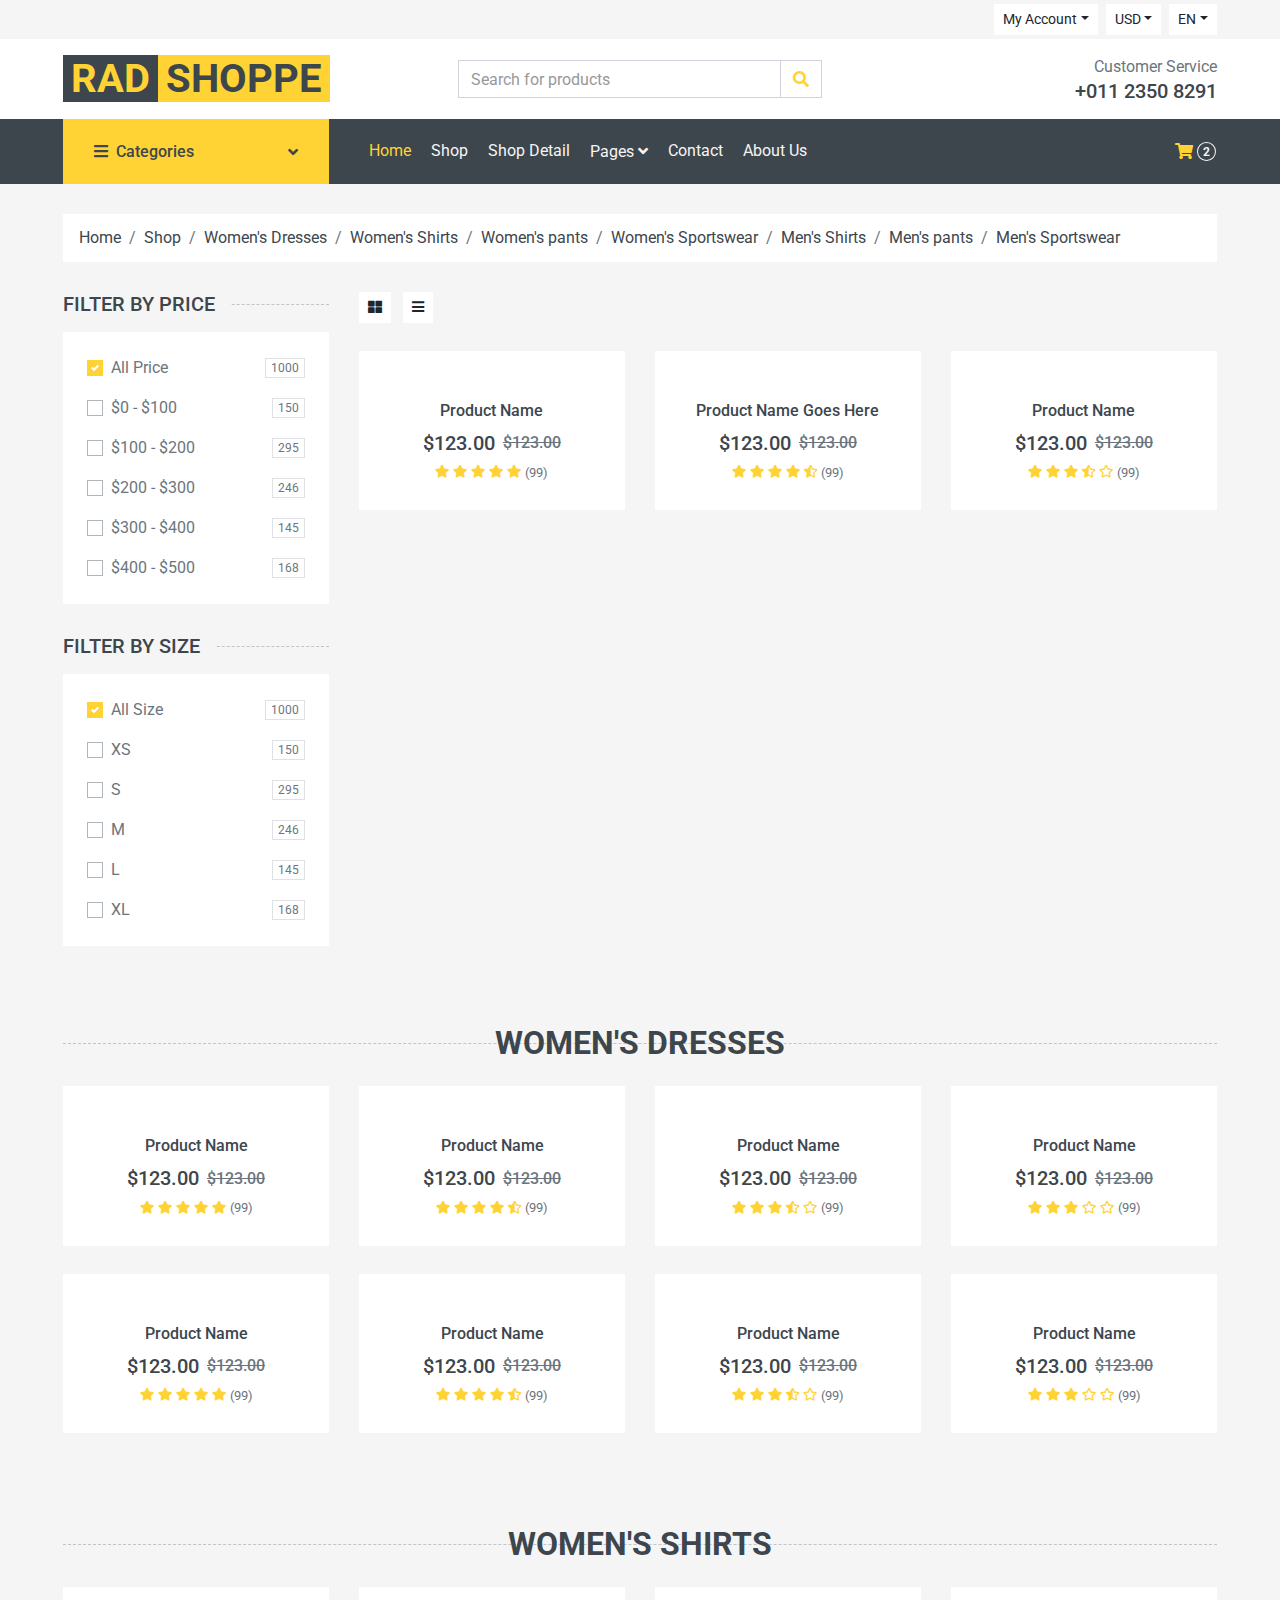
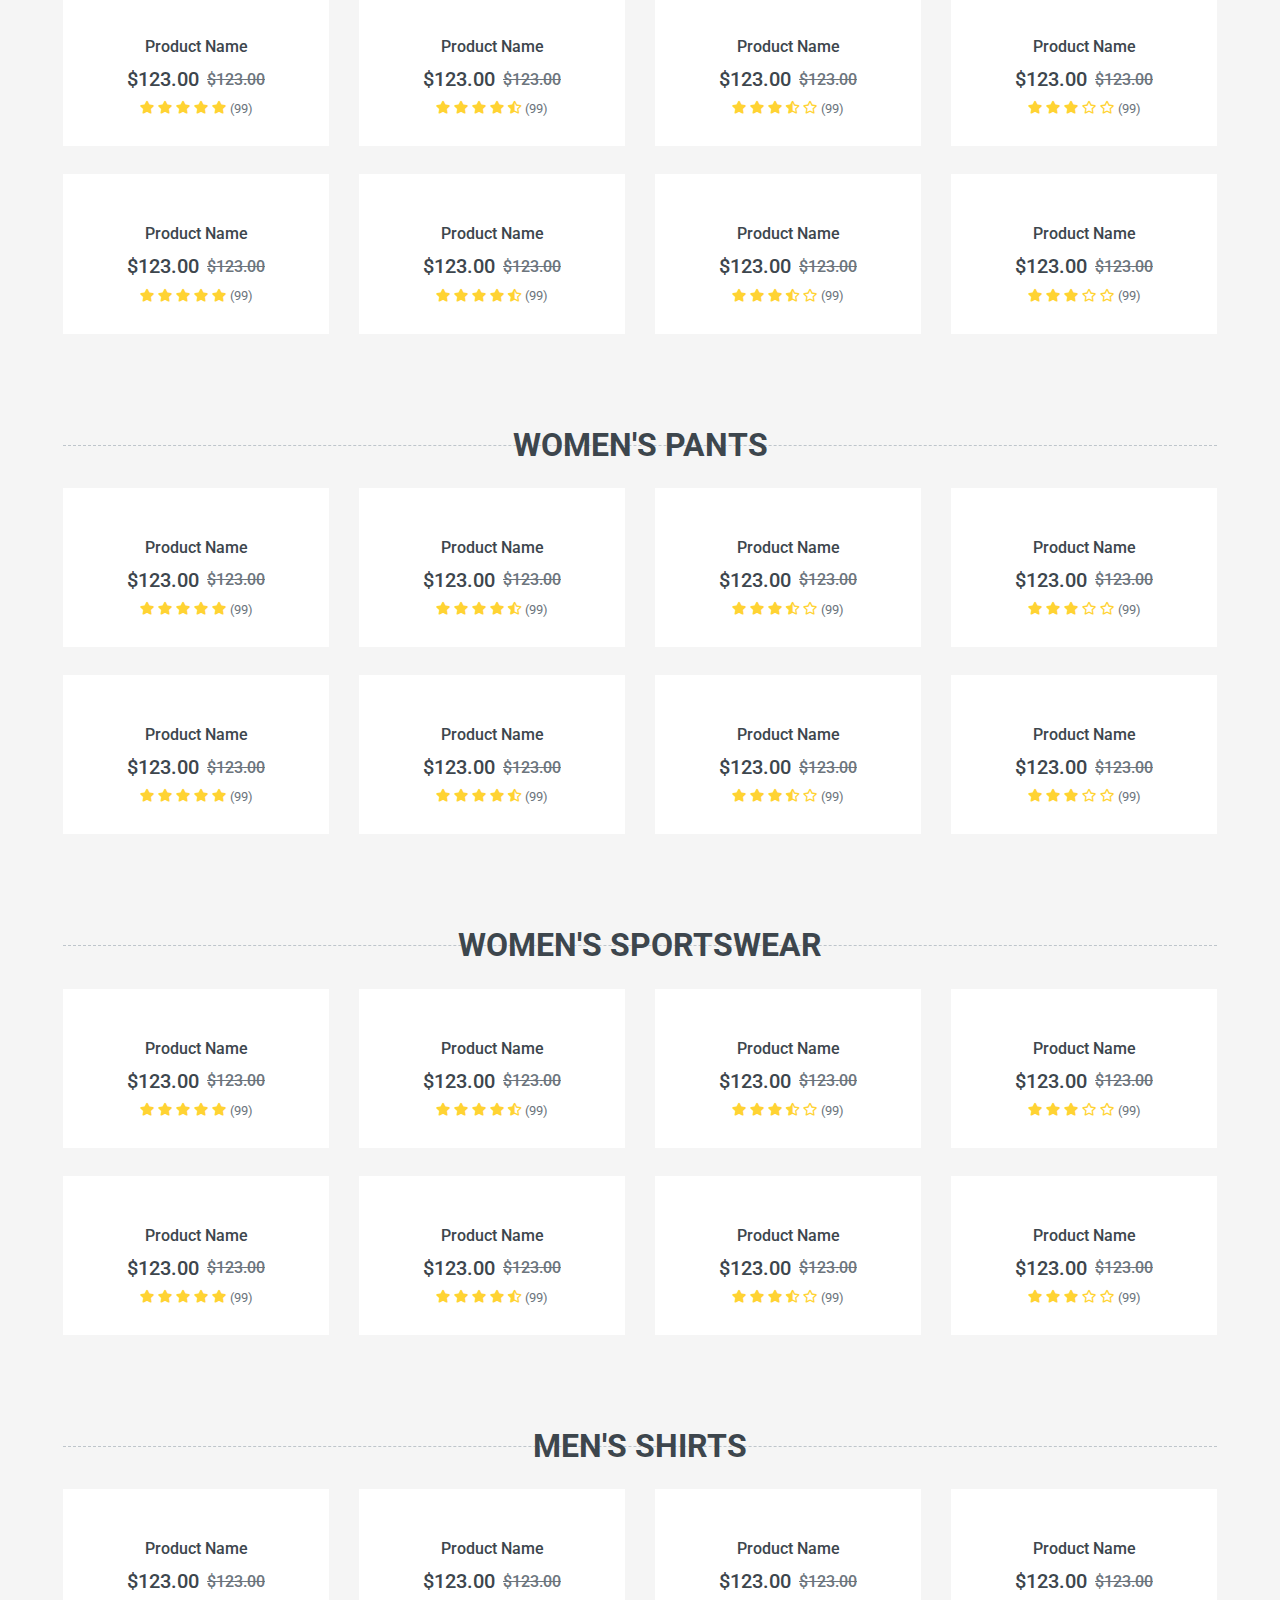
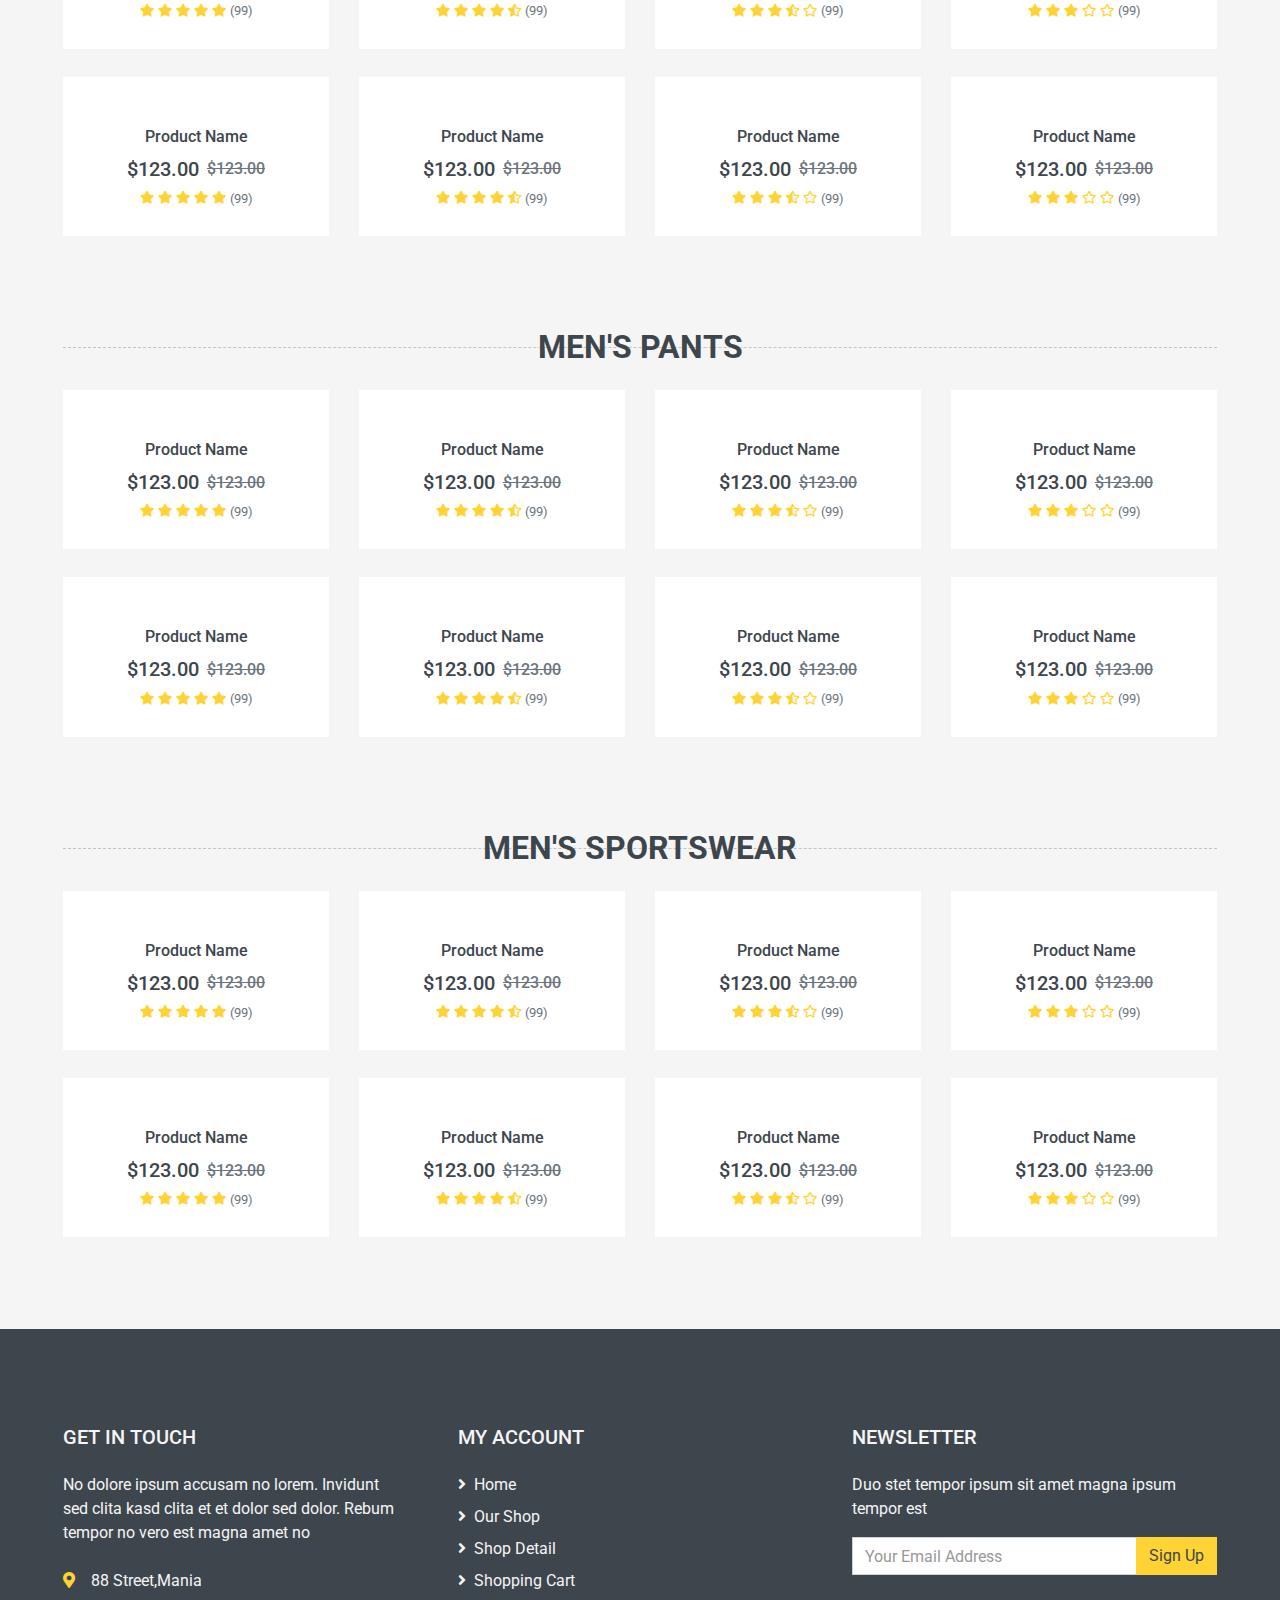
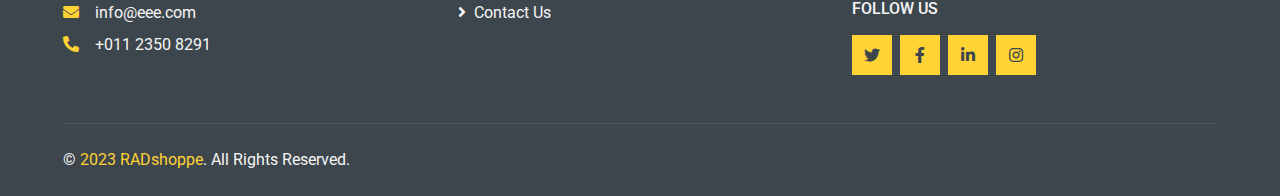
==== shop.html @ 2767d44c "Add files via upload" ====
<!DOCTYPE html>
<html lang="en">
<head>
    <meta charset="utf-8">
    <title>RADshoppe Website </title>
    <meta content="width=device-width, initial-scale=1.0" name="viewport">
    <meta content="Free HTML Templates" name="keywords">
    <meta content="Free HTML Templates" name="description">
    <!-- Google Web Fonts -->
    <link rel="preconnect" href="https://fonts.gstatic.com">
    <link href="https://fonts.googleapis.com/css2?family=Roboto:wght@400;500;700&display=swap" rel="stylesheet">  
    <!-- Font Awesome -->
    <link href="https://cdnjs.cloudflare.com/ajax/libs/font-awesome/5.10.0/css/all.min.css" rel="stylesheet">
    <!--  Bootstrap  -->
    <link href="style.css" rel="stylesheet">

    <script src="https://www.w3schools.com/lib/w3.js"></script>
</head>
<body>
   <!-- Topbar -->
   <div id="home" class="container-fluid">
    <div class="row bg-secondary py-1 px-xl-5">
        <div class="col-lg-6 d-none d-lg-block">   
        </div>
        <div class="col-lg-6 text-center text-lg-right">
            <div class="d-inline-flex align-items-center">
                <div id="logged" class="btn-group">
                    <button type="button" class="btn btn-sm btn-light dropdown-toggle" data-toggle="dropdown">My Account</button>
                    <div class="dropdown-menu dropdown-menu-right">
                        <button id="SignIn" class="dropdown-item" type="button">Sign in</button>
                        <button id="SignUp" class="dropdown-item" type="button">Sign up</button>
                    </div>
                </div>
                <div class="btn-group mx-2">
                    <button type="button" class="btn btn-sm btn-light dropdown-toggle" data-toggle="dropdown">USD</button>
                    <div class="dropdown-menu dropdown-menu-right">
                        <button class="dropdown-item" type="button">EUR</button>
                        <button class="dropdown-item" type="button">Usd</button>
                    </div>
                </div>
                <div class="btn-group">
                    <button type="button" class="btn btn-sm btn-light dropdown-toggle" data-toggle="dropdown">EN</button>
                    <div class="dropdown-menu dropdown-menu-right">
                        <button class="dropdown-item" type="button">FR</button>
                        <button class="dropdown-item" type="button">AR</button>
                    </div>
                </div>
            </div>
            <div class="d-inline-flex align-items-center d-block d-lg-none">
                <a href="" class="btn px-0 ml-2">
                    <i class="fas fa-heart text-dark"></i>
                    <span class="badge text-dark border border-dark rounded-circle" style="padding-bottom: 2px;">0</span>
                </a>
                <a href="" class="btn px-0 ml-2">
                    <i class="fas fa-shopping-cart text-dark"></i>
                    <span class="badge text-dark border border-dark rounded-circle" style="padding-bottom: 2px;">0</span>
                </a>
            </div>
        </div>
    </div>
    <div class="row align-items-center bg-light py-3 px-xl-5 d-none d-lg-flex">
        <div class="col-lg-4">
            <a href="" class="text-decoration-none">
                <span class="h1 text-uppercase text-primary bg-dark px-2">RAD</span>
                <span class="h1 text-uppercase text-dark bg-primary px-2 ml-n1">Shoppe</span>
            </a>
        </div>
<!----------search------->
<div class="col-lg-4 col-6 text-left">
    <form action="">
        <div class="input-group">
            <input type="text" class="form-control" placeholder="Search for products">
            <div class="input-group-append">
                <span class="input-group-text bg-transparent text-primary">
                    <i class="fa fa-search"></i>
                </span>
            </div>
        </div>
    </form>
</div>

        <div class="col-lg-4 col-6 text-right">
            <p class="m-0">Customer Service</p>
            <h5 class="m-0">+011 2350 8291</h5>
        </div>
    </div>
</div>
<!-- Topbar End -->

<!-- Navbar -->
<div class="container-fluid bg-dark mb-30">
    <div class="row px-xl-5">
        <div class="col-lg-3 d-none d-lg-block">
            <a class="btn d-flex align-items-center justify-content-between bg-primary w-100" data-toggle="collapse" href="#navbar-vertical" style="height: 65px; padding: 0 30px;">
                <h6 class="text-dark m-0"><i class="fa fa-bars mr-2"></i>Categories</h6>
                <i class="fa fa-angle-down text-dark"></i>
            </a>
            <nav class="collapse position-absolute navbar navbar-vertical navbar-light align-items-start p-0 bg-light" id="navbar-vertical" style="width: calc(100% - 30px); z-index: 999;">
                <div class="navbar-nav w-100">
                    <div class="nav-item dropdown dropright">
                        <a href="#" class="nav-link" >Women </i></a>
                      
                    </div>
                    <div class="nav-item dropdown dropright">
                    <a href="#" class="nav-link " >Men</i></a>
                 
            </nav>
        </div>

        <div class="col-lg-9">
            <nav class="navbar navbar-expand-lg bg-dark navbar-dark py-3 py-lg-0 px-0">
                <div class="collapse navbar-collapse justify-content-between" id="navbarCollapse">
                    <div class="navbar-nav mr-auto py-0">
                        <a href="index.html" class="nav-item nav-link active">Home</a>
                        <a href="shop.html" class="nav-item nav-link">Shop</a>
                        <a href="detail.html" class="nav-item nav-link">Shop Detail</a>
                        <div class="nav-item dropdown">
                            <a href="#" class="nav-link dropdown-toggle" data-toggle="dropdown">Pages <i class="fa fa-angle-down mt-1"></i></a>
                            <div class="dropdown-menu bg-primary rounded-0 border-0 m-0">
                                <a href="cart.html" class="dropdown-item">Shopping Cart</a>
                            </div>
                        </div>
                        <a href="contact_us.html" class="nav-item nav-link">Contact</a>
                        <a href="About_us.html" class="nav-item nav-link">About Us</a>
                    </div>
                        <a href="" class="btn px-0 ml-3">
                            <i class="fas fa-shopping-cart text-primary"></i>
                            <span class="badge text-secondary border border-secondary rounded-circle" style="padding-bottom: 2px;">2</span>
                        </a> 
                </div>
            </nav>
        </div>
    </div>
</div>
<!-- Navbar End -->

    <!-- Breadcrumb Start -->
    <div class="container-fluid">
        <div class="row px-xl-5">
            <div class="col-12"> 
                <nav class="breadcrumb bg-light mb-30">
                    <a class="breadcrumb-item text-dark" href="#">Home</a>
                    <a class="breadcrumb-item text-dark" href="#">Shop</a>
                    <a class="breadcrumb-item text-dark" href="#Women's Dresses">Women's Dresses</a>
                    <a class="breadcrumb-item text-dark" href="#Women's Shirts">Women's Shirts</a>
                    <a class="breadcrumb-item text-dark" href="#Women's pants">Women's pants</a>
                    <a class="breadcrumb-item text-dark" href="#Women's Sportswear">Women's Sportswear</a>
                    <a class="breadcrumb-item text-dark" href="#Men's Shirts">Men's Shirts</a>
                    <a class="breadcrumb-item text-dark" href="#Men's pants">Men's pants</a>
                    <a class="breadcrumb-item text-dark" href="#Men's Sportswear">Men's Sportswear</a>
                </nav>
            </div>
        </div>
    </div>
    <!-- Breadcrumb End -->

    <!-- Shop Start -->
    <div class="container-fluid">
        <div class="row px-xl-5">
            <!-- Shop Sidebar Start -->
            <div class="col-lg-3 col-md-4">
                <!-- Price Start -->
                <h5 class="section-title position-relative text-uppercase mb-3"><span class="bg-secondary pr-3">Filter by price</span></h5>
                <div class="bg-light p-4 mb-30">
                    <form>
                        <div class="custom-control custom-checkbox d-flex align-items-center justify-content-between mb-3">
                            <input type="checkbox" class="custom-control-input" checked id="price-all">
                            <label class="custom-control-label" for="price-all">All Price</label>
                            <span class="badge border font-weight-normal">1000</span>
                        </div>
                        <div class="custom-control custom-checkbox d-flex align-items-center justify-content-between mb-3">
                            <input type="checkbox" class="custom-control-input" id="price-1">
                            <label class="custom-control-label" for="price-1">$0 - $100</label>
                            <span class="badge border font-weight-normal">150</span>
                        </div>
                        <div class="custom-control custom-checkbox d-flex align-items-center justify-content-between mb-3">
                            <input type="checkbox" class="custom-control-input" id="price-2">
                            <label class="custom-control-label" for="price-2">$100 - $200</label>
                            <span class="badge border font-weight-normal">295</span>
                        </div>
                        <div class="custom-control custom-checkbox d-flex align-items-center justify-content-between mb-3">
                            <input type="checkbox" class="custom-control-input" id="price-3">
                            <label class="custom-control-label" for="price-3">$200 - $300</label>
                            <span class="badge border font-weight-normal">246</span>
                        </div>
                        <div class="custom-control custom-checkbox d-flex align-items-center justify-content-between mb-3">
                            <input type="checkbox" class="custom-control-input" id="price-4">
                            <label class="custom-control-label" for="price-4">$300 - $400</label>
                            <span class="badge border font-weight-normal">145</span>
                        </div>
                        <div class="custom-control custom-checkbox d-flex align-items-center justify-content-between">
                            <input type="checkbox" class="custom-control-input" id="price-5">
                            <label class="custom-control-label" for="price-5">$400 - $500</label>
                            <span class="badge border font-weight-normal">168</span>
                        </div>
                    </form>
                </div>
                <!-- Price End -->
                
                <!-- Size Start -->
                <h5 class="section-title position-relative text-uppercase mb-3"><span class="bg-secondary pr-3">Filter by size</span></h5>
                <div class="bg-light p-4 mb-30">
                    <form>
                        <div class="custom-control custom-checkbox d-flex align-items-center justify-content-between mb-3">
                            <input type="checkbox" class="custom-control-input" checked id="size-all">
                            <label class="custom-control-label" for="size-all">All Size</label>
                            <span class="badge border font-weight-normal">1000</span>
                        </div>
                        <div class="custom-control custom-checkbox d-flex align-items-center justify-content-between mb-3">
                            <input type="checkbox" class="custom-control-input" id="size-1">
                            <label class="custom-control-label" for="size-1">XS</label>
                            <span class="badge border font-weight-normal">150</span>
                        </div>
                        <div class="custom-control custom-checkbox d-flex align-items-center justify-content-between mb-3">
                            <input type="checkbox" class="custom-control-input" id="size-2">
                            <label class="custom-control-label" for="size-2">S</label>
                            <span class="badge border font-weight-normal">295</span>
                        </div>
                        <div class="custom-control custom-checkbox d-flex align-items-center justify-content-between mb-3">
                            <input type="checkbox" class="custom-control-input" id="size-3">
                            <label class="custom-control-label" for="size-3">M</label>
                            <span class="badge border font-weight-normal">246</span>
                        </div>
                        <div class="custom-control custom-checkbox d-flex align-items-center justify-content-between mb-3">
                            <input type="checkbox" class="custom-control-input" id="size-4">
                            <label class="custom-control-label" for="size-4">L</label>
                            <span class="badge border font-weight-normal">145</span>
                        </div>
                        <div class="custom-control custom-checkbox d-flex align-items-center justify-content-between">
                            <input type="checkbox" class="custom-control-input" id="size-5">
                            <label class="custom-control-label" for="size-5">XL</label>
                            <span class="badge border font-weight-normal">168</span>
                        </div>
                    </form>
                </div>              
            </div>
            <!-- Shop Sidebar End -->

            <!-- Shop Product Start -->
            <div class="col-lg-9 col-md-8">
                <div class="row pb-3">
                    <div class="col-12 pb-1">
                        <div class="d-flex align-items-center justify-content-between mb-4">
                            <div>
                                <button class="btn btn-sm btn-light"><i class="fa fa-th-large"></i></button>
                                <button class="btn btn-sm btn-light ml-2"><i class="fa fa-bars"></i></button>
                            </div>
                        </div>
                    </div>
                    <div class="col-lg-4 col-md-6 col-sm-6 pb-1">
                        <div class="product-item bg-light mb-4">
                            <div class="product-img position-relative overflow-hidden">
                                <img class="img-fluid w-100" src="img/1687857385e8891a2efed33f800a7c79188f7c5ed3_thumbnail_600x.png" alt="">
                                <div class="product-action">
                                    <a class="btn btn-outline-dark btn-square" href=""><i class="fa fa-shopping-cart"></i></a>
                                    <a class="btn btn-outline-dark btn-square" href="detail.html"><i class="fa fa-search"></i></a>
                                </div>
                            </div>
                            <div class="text-center py-4">
                                <a class="h6 text-decoration-none text-truncate" href="">Product Name</a>
                                <div class="d-flex align-items-center justify-content-center mt-2">
                                    <h5>$123.00</h5><h6 class="text-muted ml-2"><del>$123.00</del></h6>
                                </div>
                                <div class="d-flex align-items-center justify-content-center mb-1">
                                    <small class="fa fa-star text-primary mr-1"></small>
                                    <small class="fa fa-star text-primary mr-1"></small>
                                    <small class="fa fa-star text-primary mr-1"></small>
                                    <small class="fa fa-star text-primary mr-1"></small>
                                    <small class="fa fa-star text-primary mr-1"></small>
                                    <small>(99)</small>
                                </div>
                            </div>
                        </div>
                    </div>
                    <div class="col-lg-4 col-md-6 col-sm-6 pb-1">
                        <div class="product-item bg-light mb-4">
                            <div class="product-img position-relative overflow-hidden">
                                <img class="img-fluid w-100" src="img/product11.png" alt="">
                                <div class="product-action">
                                    <a class="btn btn-outline-dark btn-square" href=""><i class="fa fa-shopping-cart"></i></a>
                                    <a class="btn btn-outline-dark btn-square" href="detail.html"><i class="fa fa-search"></i></a>
                                </div>
                            </div>
                            <div class="text-center py-4">
                                <a class="h6 text-decoration-none text-truncate" href="">Product Name Goes Here</a>
                                <div class="d-flex align-items-center justify-content-center mt-2">
                                    <h5>$123.00</h5><h6 class="text-muted ml-2"><del>$123.00</del></h6>
                                </div>
                                <div class="d-flex align-items-center justify-content-center mb-1">
                                    <small class="fa fa-star text-primary mr-1"></small>
                                    <small class="fa fa-star text-primary mr-1"></small>
                                    <small class="fa fa-star text-primary mr-1"></small>
                                    <small class="fa fa-star text-primary mr-1"></small>
                                    <small class="fa fa-star-half-alt text-primary mr-1"></small>
                                    <small>(99)</small>
                                </div>
                            </div>
                        </div>
                    </div>
                    <div class="col-lg-4 col-md-6 col-sm-6 pb-1">
                        <div class="product-item bg-light mb-4">
                            <div class="product-img position-relative overflow-hidden">
                                <img class="img-fluid w-100" src="img/product13-2.png" alt="">
                                <div class="product-action">
                                    <a class="btn btn-outline-dark btn-square" href=""><i class="fa fa-shopping-cart"></i></a>
                                    <a class="btn btn-outline-dark btn-square" href="detail.html"><i class="fa fa-search"></i></a>
                                </div>
                            </div>
                            <div class="text-center py-4">
                                <a class="h6 text-decoration-none text-truncate" href="">Product Name </a>
                                <div class="d-flex align-items-center justify-content-center mt-2">
                                    <h5>$123.00</h5><h6 class="text-muted ml-2"><del>$123.00</del></h6>
                                </div>
                                <div class="d-flex align-items-center justify-content-center mb-1">
                                    <small class="fa fa-star text-primary mr-1"></small>
                                    <small class="fa fa-star text-primary mr-1"></small>
                                    <small class="fa fa-star text-primary mr-1"></small>
                                    <small class="fa fa-star-half-alt text-primary mr-1"></small>
                                    <small class="far fa-star text-primary mr-1"></small>
                                    <small>(99)</small>
                                </div>
                            </div>
                        </div>
                    </div>
 </div>
</div>
</div>
</div>

 <!--------Women's Dresses start------->

<div  id="Women's Dresses" class="container-fluid pt-5 pb-3">
    <h2 style="text-align: center;" class="section-title position-relative text-uppercase mx-xl-5 mb-4">Women's Dresses</h2>
   <div class="row px-xl-5">
        <div class="col-lg-3 col-md-4 col-sm-6 pb-1">
            <div class="product-item bg-light mb-4">
                <div class="product-img position-relative overflow-hidden">
                    <img class="img-fluid w-100" src="img/w60.jpg" alt="">
                    <div class="product-action">
                        <a class="btn btn-outline-dark btn-square" href=""><i class="fa fa-shopping-cart"></i></a>
                        <a class="btn btn-outline-dark btn-square" href="detail.html"><i class="fa fa-search"></i></a>
                    </div>
                </div>
                <div class="text-center py-4">
                    <a class="h6 text-decoration-none text-truncate" href="">Product Name</a>
                    <div class="d-flex align-items-center justify-content-center mt-2">
                        <h5>$123.00</h5><h6 class="text-muted ml-2"><del>$123.00</del></h6>
                    </div>
                    <div class="d-flex align-items-center justify-content-center mb-1">
                        <small class="fa fa-star text-primary mr-1"></small>
                        <small class="fa fa-star text-primary mr-1"></small>
                        <small class="fa fa-star text-primary mr-1"></small>
                        <small class="fa fa-star text-primary mr-1"></small>
                        <small class="fa fa-star text-primary mr-1"></small>
                        <small>(99)</small>
                    </div>
                </div>
            </div>
        </div>
        <div class="col-lg-3 col-md-4 col-sm-6 pb-1">
            <div class="product-item bg-light mb-4">
                <div class="product-img position-relative overflow-hidden">
                    <img class="img-fluid w-100" src="img/w35.jpg" alt="">
                    <div class="product-action">
                        <a class="btn btn-outline-dark btn-square" href=""><i class="fa fa-shopping-cart"></i></a>
                        <a class="btn btn-outline-dark btn-square" href="detail.html"><i class="fa fa-search"></i></a>
                    </div>
                </div>
                <div class="text-center py-4">
                    <a class="h6 text-decoration-none text-truncate" href="">Product Name </a>
                    <div class="d-flex align-items-center justify-content-center mt-2">
                        <h5>$123.00</h5><h6 class="text-muted ml-2"><del>$123.00</del></h6>
                    </div>
                    <div class="d-flex align-items-center justify-content-center mb-1">
                        <small class="fa fa-star text-primary mr-1"></small>
                        <small class="fa fa-star text-primary mr-1"></small>
                        <small class="fa fa-star text-primary mr-1"></small>
                        <small class="fa fa-star text-primary mr-1"></small>
                        <small class="fa fa-star-half-alt text-primary mr-1"></small>
                        <small>(99)</small>
                    </div>
                </div>
            </div>
        </div>
        <div class="col-lg-3 col-md-4 col-sm-6 pb-1">
            <div class="product-item bg-light mb-4">
                <div class="product-img position-relative overflow-hidden">
                    <img class="img-fluid w-100" src="img/w36.jpg" alt="">
                    <div class="product-action">
                        <a class="btn btn-outline-dark btn-square" href=""><i class="fa fa-shopping-cart"></i></a>
                        <a class="btn btn-outline-dark btn-square" href="detail.html"><i class="fa fa-search"></i></a>
                    </div>
                </div>
                <div class="text-center py-4">
                    <a class="h6 text-decoration-none text-truncate" href="">Product Name</a>
                    <div class="d-flex align-items-center justify-content-center mt-2">
                        <h5>$123.00</h5><h6 class="text-muted ml-2"><del>$123.00</del></h6>
                    </div>
                    <div class="d-flex align-items-center justify-content-center mb-1">
                        <small class="fa fa-star text-primary mr-1"></small>
                        <small class="fa fa-star text-primary mr-1"></small>
                        <small class="fa fa-star text-primary mr-1"></small>
                        <small class="fa fa-star-half-alt text-primary mr-1"></small>
                        <small class="far fa-star text-primary mr-1"></small>
                        <small>(99)</small>
                    </div>
                </div>
            </div>
        </div>
        <div class="col-lg-3 col-md-4 col-sm-6 pb-1">
            <div class="product-item bg-light mb-4">
                <div class="product-img position-relative overflow-hidden">
                    <img class="img-fluid w-100" src="img/w34.jpg" alt="">
                    <div class="product-action">
                        <a class="btn btn-outline-dark btn-square" href=""><i class="fa fa-shopping-cart"></i></a>
                        <a class="btn btn-outline-dark btn-square" href="detail.html"><i class="fa fa-search"></i></a>
                    </div>
                </div>
                <div class="text-center py-4">
                    <a class="h6 text-decoration-none text-truncate" href="">Product Name </a>
                    <div class="d-flex align-items-center justify-content-center mt-2">
                        <h5>$123.00</h5><h6 class="text-muted ml-2"><del>$123.00</del></h6>
                    </div>
                    <div class="d-flex align-items-center justify-content-center mb-1">
                        <small class="fa fa-star text-primary mr-1"></small>
                        <small class="fa fa-star text-primary mr-1"></small>
                        <small class="fa fa-star text-primary mr-1"></small>
                        <small class="far fa-star text-primary mr-1"></small>
                        <small class="far fa-star text-primary mr-1"></small>
                        <small>(99)</small>
                    </div>
                </div>
            </div>
        </div>
        <div class="col-lg-3 col-md-4 col-sm-6 pb-1">
            <div class="product-item bg-light mb-4">
                <div class="product-img position-relative overflow-hidden">
                    <img class="img-fluid w-100" src="img/w-38.jpg" alt="">
                    <div class="product-action">
                        <a class="btn btn-outline-dark btn-square" href=""><i class="fa fa-shopping-cart"></i></a>
                        <a class="btn btn-outline-dark btn-square" href="detail.html"><i class="fa fa-search"></i></a>
                    </div>
                </div>
                <div class="text-center py-4">
                    <a class="h6 text-decoration-none text-truncate" href="">Product Name </a>
                    <div class="d-flex align-items-center justify-content-center mt-2">
                        <h5>$123.00</h5><h6 class="text-muted ml-2"><del>$123.00</del></h6>
                    </div>
                    <div class="d-flex align-items-center justify-content-center mb-1">
                        <small class="fa fa-star text-primary mr-1"></small>
                        <small class="fa fa-star text-primary mr-1"></small>
                        <small class="fa fa-star text-primary mr-1"></small>
                        <small class="fa fa-star text-primary mr-1"></small>
                        <small class="fa fa-star text-primary mr-1"></small>
                        <small>(99)</small>
                    </div>
                </div>
            </div>
        </div>
        <div class="col-lg-3 col-md-4 col-sm-6 pb-1">
            <div class="product-item bg-light mb-4">
                <div class="product-img position-relative overflow-hidden">
                    <img class="img-fluid w-100" src="img/w-37.jpg" alt="">
                    <div class="product-action">
                        <a class="btn btn-outline-dark btn-square" href=""><i class="fa fa-shopping-cart"></i></a>
                        <a class="btn btn-outline-dark btn-square" href="detail.html"><i class="fa fa-search"></i></a>
                    </div>
                </div>
                <div class="text-center py-4">
                    <a class="h6 text-decoration-none text-truncate" href="">Product Name </a>
                    <div class="d-flex align-items-center justify-content-center mt-2">
                        <h5>$123.00</h5><h6 class="text-muted ml-2"><del>$123.00</del></h6>
                    </div>
                    <div class="d-flex align-items-center justify-content-center mb-1">
                        <small class="fa fa-star text-primary mr-1"></small>
                        <small class="fa fa-star text-primary mr-1"></small>
                        <small class="fa fa-star text-primary mr-1"></small>
                        <small class="fa fa-star text-primary mr-1"></small>
                        <small class="fa fa-star-half-alt text-primary mr-1"></small>
                        <small>(99)</small>
                    </div>
                </div>
            </div>
        </div>
        <div class="col-lg-3 col-md-4 col-sm-6 pb-1">
            <div class="product-item bg-light mb-4">
                <div class="product-img position-relative overflow-hidden">
                    <img class="img-fluid w-100" src="img/w64.jpg" alt="">
                    <div class="product-action">
                        <a class="btn btn-outline-dark btn-square" href=""><i class="fa fa-shopping-cart"></i></a>
                        <a class="btn btn-outline-dark btn-square" href="detail.html"><i class="fa fa-search"></i></a>
                    </div>
                </div>
                <div class="text-center py-4">
                    <a class="h6 text-decoration-none text-truncate" href="">Product Name </a>
                    <div class="d-flex align-items-center justify-content-center mt-2">
                        <h5>$123.00</h5><h6 class="text-muted ml-2"><del>$123.00</del></h6>
                    </div>
                    <div class="d-flex align-items-center justify-content-center mb-1">
                        <small class="fa fa-star text-primary mr-1"></small>
                        <small class="fa fa-star text-primary mr-1"></small>
                        <small class="fa fa-star text-primary mr-1"></small>
                        <small class="fa fa-star-half-alt text-primary mr-1"></small>
                        <small class="far fa-star text-primary mr-1"></small>
                        <small>(99)</small>
                    </div>
                </div>
            </div>
        </div>
        <div class="col-lg-3 col-md-4 col-sm-6 pb-1">
            <div class="product-item bg-light mb-4">
                <div class="product-img position-relative overflow-hidden">
                    <img class="img-fluid w-100" src="img/w-39.jpg" alt="">
                    <div class="product-action">
                        <a class="btn btn-outline-dark btn-square" href=""><i class="fa fa-shopping-cart"></i></a>
                        <a class="btn btn-outline-dark btn-square" href="detail.html"><i class="fa fa-search"></i></a>
                    </div>
                </div>
                <div class="text-center py-4">
                    <a class="h6 text-decoration-none text-truncate" href="">Product Name </a>
                    <div class="d-flex align-items-center justify-content-center mt-2">
                        <h5>$123.00</h5><h6 class="text-muted ml-2"><del>$123.00</del></h6>
                    </div>
                    <div class="d-flex align-items-center justify-content-center mb-1">
                        <small class="fa fa-star text-primary mr-1"></small>
                        <small class="fa fa-star text-primary mr-1"></small>
                        <small class="fa fa-star text-primary mr-1"></small>
                        <small class="far fa-star text-primary mr-1"></small>
                        <small class="far fa-star text-primary mr-1"></small>
                        <small>(99)</small>
                    </div>
                </div>
            </div>
        </div>
    </div>
</div>
<!-- Women's Dresses -->

<!-- Women's Shirts Start-->
<div  id="Women's Shirts" class="container-fluid pt-5 pb-3">
    <h2 style="text-align: center;" class="section-title position-relative text-uppercase mx-xl-5 mb-4">Women's Shirts</h2>
   <div class="row px-xl-5">
    <div class="col-lg-3 col-md-4 col-sm-6 pb-1">
        <div class="product-item bg-light mb-4">
            <div class="product-img position-relative overflow-hidden">
                <img class="img-fluid w-100" src="img/product10.png" alt="">
                <div class="product-action">
                    <a class="btn btn-outline-dark btn-square" href=""><i class="fa fa-shopping-cart"></i></a>
                    <a class="btn btn-outline-dark btn-square" href="detail.html"><i class="fa fa-search"></i></a>
                </div>
            </div>
            <div class="text-center py-4">
                <a class="h6 text-decoration-none text-truncate" href="">Product Name</a>
                <div class="d-flex align-items-center justify-content-center mt-2">
                    <h5>$123.00</h5><h6 class="text-muted ml-2"><del>$123.00</del></h6>
                </div>
                <div class="d-flex align-items-center justify-content-center mb-1">
                    <small class="fa fa-star text-primary mr-1"></small>
                    <small class="fa fa-star text-primary mr-1"></small>
                    <small class="fa fa-star text-primary mr-1"></small>
                    <small class="fa fa-star text-primary mr-1"></small>
                    <small class="fa fa-star text-primary mr-1"></small>
                    <small>(99)</small>
                </div>
            </div>
        </div>
    </div>
    <div class="col-lg-3 col-md-4 col-sm-6 pb-1">
        <div class="product-item bg-light mb-4">
            <div class="product-img position-relative overflow-hidden">
                <img class="img-fluid w-100" src="img/product-1-1.jpg" alt="">
                <div class="product-action">
                    <a class="btn btn-outline-dark btn-square" href=""><i class="fa fa-shopping-cart"></i></a>
                    <a class="btn btn-outline-dark btn-square" href="detail.html"><i class="fa fa-search"></i></a>
                </div>
            </div>
            <div class="text-center py-4">
                <a class="h6 text-decoration-none text-truncate" href="">Product Name </a>
                <div class="d-flex align-items-center justify-content-center mt-2">
                    <h5>$123.00</h5><h6 class="text-muted ml-2"><del>$123.00</del></h6>
                </div>
                <div class="d-flex align-items-center justify-content-center mb-1">
                    <small class="fa fa-star text-primary mr-1"></small>
                    <small class="fa fa-star text-primary mr-1"></small>
                    <small class="fa fa-star text-primary mr-1"></small>
                    <small class="fa fa-star text-primary mr-1"></small>
                    <small class="fa fa-star-half-alt text-primary mr-1"></small>
                    <small>(99)</small>
                </div>
            </div>
        </div>
    </div>
    <div class="col-lg-3 col-md-4 col-sm-6 pb-1">
        <div class="product-item bg-light mb-4">
            <div class="product-img position-relative overflow-hidden">
                <img class="img-fluid w-100" src="img/w1.jpg" alt="">
                <div class="product-action">
                    <a class="btn btn-outline-dark btn-square" href=""><i class="fa fa-shopping-cart"></i></a>
                    <a class="btn btn-outline-dark btn-square" href="detail.html"><i class="fa fa-search"></i></a>
                </div>
            </div>
            <div class="text-center py-4">
                <a class="h6 text-decoration-none text-truncate" href="">Product Name</a>
                <div class="d-flex align-items-center justify-content-center mt-2">
                    <h5>$123.00</h5><h6 class="text-muted ml-2"><del>$123.00</del></h6>
                </div>
                <div class="d-flex align-items-center justify-content-center mb-1">
                    <small class="fa fa-star text-primary mr-1"></small>
                    <small class="fa fa-star text-primary mr-1"></small>
                    <small class="fa fa-star text-primary mr-1"></small>
                    <small class="fa fa-star-half-alt text-primary mr-1"></small>
                    <small class="far fa-star text-primary mr-1"></small>
                    <small>(99)</small>
                </div>
            </div>
        </div>
    </div>
    <div class="col-lg-3 col-md-4 col-sm-6 pb-1">
        <div class="product-item bg-light mb-4">
            <div class="product-img position-relative overflow-hidden">
                <img class="img-fluid w-100" src="img/w14.jpg" alt="">
                <div class="product-action">
                    <a class="btn btn-outline-dark btn-square" href=""><i class="fa fa-shopping-cart"></i></a>
                    <a class="btn btn-outline-dark btn-square" href="detail.html"><i class="fa fa-search"></i></a>
                </div>
            </div>
            <div class="text-center py-4">
                <a class="h6 text-decoration-none text-truncate" href="">Product Name </a>
                <div class="d-flex align-items-center justify-content-center mt-2">
                    <h5>$123.00</h5><h6 class="text-muted ml-2"><del>$123.00</del></h6>
                </div>
                <div class="d-flex align-items-center justify-content-center mb-1">
                    <small class="fa fa-star text-primary mr-1"></small>
                    <small class="fa fa-star text-primary mr-1"></small>
                    <small class="fa fa-star text-primary mr-1"></small>
                    <small class="far fa-star text-primary mr-1"></small>
                    <small class="far fa-star text-primary mr-1"></small>
                    <small>(99)</small>
                </div>
            </div>
        </div>
    </div>
    <div class="col-lg-3 col-md-4 col-sm-6 pb-1">
        <div class="product-item bg-light mb-4">
            <div class="product-img position-relative overflow-hidden">
                <img class="img-fluid w-100" src="img/OIP (45).jpeg" alt="">
                <div class="product-action">
                    <a class="btn btn-outline-dark btn-square" href=""><i class="fa fa-shopping-cart"></i></a>
                    <a class="btn btn-outline-dark btn-square" href="detail.html"><i class="fa fa-search"></i></a>
                </div>
            </div>
            <div class="text-center py-4">
                <a class="h6 text-decoration-none text-truncate" href="">Product Name </a>
                <div class="d-flex align-items-center justify-content-center mt-2">
                    <h5>$123.00</h5><h6 class="text-muted ml-2"><del>$123.00</del></h6>
                </div>
                <div class="d-flex align-items-center justify-content-center mb-1">
                    <small class="fa fa-star text-primary mr-1"></small>
                    <small class="fa fa-star text-primary mr-1"></small>
                    <small class="fa fa-star text-primary mr-1"></small>
                    <small class="fa fa-star text-primary mr-1"></small>
                    <small class="fa fa-star text-primary mr-1"></small>
                    <small>(99)</small>
                </div>
            </div>
        </div>
    </div>
    <div class="col-lg-3 col-md-4 col-sm-6 pb-1">
        <div class="product-item bg-light mb-4">
            <div class="product-img position-relative overflow-hidden">
                <img class="img-fluid w-100" src="img/OIP (57).jpeg" alt="">
                <div class="product-action">
                    <a class="btn btn-outline-dark btn-square" href=""><i class="fa fa-shopping-cart"></i></a>
                    <a class="btn btn-outline-dark btn-square" href="detail.html"><i class="fa fa-search"></i></a>
                </div>
            </div>
            <div class="text-center py-4">
                <a class="h6 text-decoration-none text-truncate" href="">Product Name </a>
                <div class="d-flex align-items-center justify-content-center mt-2">
                    <h5>$123.00</h5><h6 class="text-muted ml-2"><del>$123.00</del></h6>
                </div>
                <div class="d-flex align-items-center justify-content-center mb-1">
                    <small class="fa fa-star text-primary mr-1"></small>
                    <small class="fa fa-star text-primary mr-1"></small>
                    <small class="fa fa-star text-primary mr-1"></small>
                    <small class="fa fa-star text-primary mr-1"></small>
                    <small class="fa fa-star-half-alt text-primary mr-1"></small>
                    <small>(99)</small>
                </div>
            </div>
        </div>
    </div>
    <div class="col-lg-3 col-md-4 col-sm-6 pb-1">
        <div class="product-item bg-light mb-4">
            <div class="product-img position-relative overflow-hidden">
                <img class="img-fluid w-100" src="img/w63.jpg" alt="">
                <div class="product-action">
                    <a class="btn btn-outline-dark btn-square" href=""><i class="fa fa-shopping-cart"></i></a>
                    <a class="btn btn-outline-dark btn-square" href="detail.html"><i class="fa fa-search"></i></a>
                </div>
            </div>
            <div class="text-center py-4">
                <a class="h6 text-decoration-none text-truncate" href="">Product Name </a>
                <div class="d-flex align-items-center justify-content-center mt-2">
                    <h5>$123.00</h5><h6 class="text-muted ml-2"><del>$123.00</del></h6>
                </div>
                <div class="d-flex align-items-center justify-content-center mb-1">
                    <small class="fa fa-star text-primary mr-1"></small>
                    <small class="fa fa-star text-primary mr-1"></small>
                    <small class="fa fa-star text-primary mr-1"></small>
                    <small class="fa fa-star-half-alt text-primary mr-1"></small>
                    <small class="far fa-star text-primary mr-1"></small>
                    <small>(99)</small>
                </div>
            </div>
        </div>
    </div>
    <div class="col-lg-3 col-md-4 col-sm-6 pb-1">
        <div class="product-item bg-light mb-4">
            <div class="product-img position-relative overflow-hidden">
                <img class="img-fluid w-100" src="img/OIP - 2023-07-23T001339.912.jpeg" alt="">
                <div class="product-action">
                    <a class="btn btn-outline-dark btn-square" href=""><i class="fa fa-shopping-cart"></i></a>
                    <a class="btn btn-outline-dark btn-square" href="detail.html"><i class="fa fa-search"></i></a>
                </div>
            </div>
            <div class="text-center py-4">
                <a class="h6 text-decoration-none text-truncate" href="">Product Name </a>
                <div class="d-flex align-items-center justify-content-center mt-2">
                    <h5>$123.00</h5><h6 class="text-muted ml-2"><del>$123.00</del></h6>
                </div>
                <div class="d-flex align-items-center justify-content-center mb-1">
                    <small class="fa fa-star text-primary mr-1"></small>
                    <small class="fa fa-star text-primary mr-1"></small>
                    <small class="fa fa-star text-primary mr-1"></small>
                    <small class="far fa-star text-primary mr-1"></small>
                    <small class="far fa-star text-primary mr-1"></small>
                    <small>(99)</small>
                </div>
            </div>
        </div>
    </div>
</div>
</div>
<!-- Women's Shirts End-->

<!-- Women's pants Start-->
<div  id="Women's pants" class="container-fluid pt-5 pb-3">
    <h2 style="text-align: center;" class="section-title position-relative text-uppercase mx-xl-5 mb-4">Women's pants</h2>
   <div class="row px-xl-5">
    <div class="col-lg-3 col-md-4 col-sm-6 pb-1">
        <div class="product-item bg-light mb-4">
            <div class="product-img position-relative overflow-hidden">
                <img class="img-fluid w-100" src="img/wp12.jpg" alt="">
                <div class="product-action">
                    <a class="btn btn-outline-dark btn-square" href=""><i class="fa fa-shopping-cart"></i></a>
                    <a class="btn btn-outline-dark btn-square" href="detail.html"><i class="fa fa-search"></i></a>
                </div>
            </div>
            <div class="text-center py-4">
                <a class="h6 text-decoration-none text-truncate" href="">Product Name</a>
                <div class="d-flex align-items-center justify-content-center mt-2">
                    <h5>$123.00</h5><h6 class="text-muted ml-2"><del>$123.00</del></h6>
                </div>
                <div class="d-flex align-items-center justify-content-center mb-1">
                    <small class="fa fa-star text-primary mr-1"></small>
                    <small class="fa fa-star text-primary mr-1"></small>
                    <small class="fa fa-star text-primary mr-1"></small>
                    <small class="fa fa-star text-primary mr-1"></small>
                    <small class="fa fa-star text-primary mr-1"></small>
                    <small>(99)</small>
                </div>
            </div>
        </div>
    </div>
    <div class="col-lg-3 col-md-4 col-sm-6 pb-1">
        <div class="product-item bg-light mb-4">
            <div class="product-img position-relative overflow-hidden">
                <img class="img-fluid w-100" src="img/wp14.jpg" alt="">
                <div class="product-action">
                    <a class="btn btn-outline-dark btn-square" href=""><i class="fa fa-shopping-cart"></i></a>
                    <a class="btn btn-outline-dark btn-square" href="detail.html"><i class="fa fa-search"></i></a>
                </div>
            </div>
            <div class="text-center py-4">
                <a class="h6 text-decoration-none text-truncate" href="">Product Name </a>
                <div class="d-flex align-items-center justify-content-center mt-2">
                    <h5>$123.00</h5><h6 class="text-muted ml-2"><del>$123.00</del></h6>
                </div>
                <div class="d-flex align-items-center justify-content-center mb-1">
                    <small class="fa fa-star text-primary mr-1"></small>
                    <small class="fa fa-star text-primary mr-1"></small>
                    <small class="fa fa-star text-primary mr-1"></small>
                    <small class="fa fa-star text-primary mr-1"></small>
                    <small class="fa fa-star-half-alt text-primary mr-1"></small>
                    <small>(99)</small>
                </div>
            </div>
        </div>
    </div>
    <div class="col-lg-3 col-md-4 col-sm-6 pb-1">
        <div class="product-item bg-light mb-4">
            <div class="product-img position-relative overflow-hidden">
                <img class="img-fluid w-100" src="img/product-4-1.jpg" alt="">
                <div class="product-action">
                    <a class="btn btn-outline-dark btn-square" href=""><i class="fa fa-shopping-cart"></i></a>
                    <a class="btn btn-outline-dark btn-square" href="detail.html"><i class="fa fa-search"></i></a>
                </div>
            </div>
            <div class="text-center py-4">
                <a class="h6 text-decoration-none text-truncate" href="">Product Name</a>
                <div class="d-flex align-items-center justify-content-center mt-2">
                    <h5>$123.00</h5><h6 class="text-muted ml-2"><del>$123.00</del></h6>
                </div>
                <div class="d-flex align-items-center justify-content-center mb-1">
                    <small class="fa fa-star text-primary mr-1"></small>
                    <small class="fa fa-star text-primary mr-1"></small>
                    <small class="fa fa-star text-primary mr-1"></small>
                    <small class="fa fa-star-half-alt text-primary mr-1"></small>
                    <small class="far fa-star text-primary mr-1"></small>
                    <small>(99)</small>
                </div>
            </div>
        </div>
    </div>
    <div class="col-lg-3 col-md-4 col-sm-6 pb-1">
        <div class="product-item bg-light mb-4">
            <div class="product-img position-relative overflow-hidden">
                <img class="img-fluid w-100" src="img/wp8.jpg" alt="">
                <div class="product-action">
                    <a class="btn btn-outline-dark btn-square" href=""><i class="fa fa-shopping-cart"></i></a>
                    <a class="btn btn-outline-dark btn-square" href="detail.html"><i class="fa fa-search"></i></a>
                </div>
            </div>
            <div class="text-center py-4">
                <a class="h6 text-decoration-none text-truncate" href="">Product Name </a>
                <div class="d-flex align-items-center justify-content-center mt-2">
                    <h5>$123.00</h5><h6 class="text-muted ml-2"><del>$123.00</del></h6>
                </div>
                <div class="d-flex align-items-center justify-content-center mb-1">
                    <small class="fa fa-star text-primary mr-1"></small>
                    <small class="fa fa-star text-primary mr-1"></small>
                    <small class="fa fa-star text-primary mr-1"></small>
                    <small class="far fa-star text-primary mr-1"></small>
                    <small class="far fa-star text-primary mr-1"></small>
                    <small>(99)</small>
                </div>
            </div>
        </div>
    </div>
    <div class="col-lg-3 col-md-4 col-sm-6 pb-1">
        <div class="product-item bg-light mb-4">
            <div class="product-img position-relative overflow-hidden">
                <img class="img-fluid w-100" src="img/wp2.jpg" alt="">
                <div class="product-action">
                    <a class="btn btn-outline-dark btn-square" href=""><i class="fa fa-shopping-cart"></i></a>
                    <a class="btn btn-outline-dark btn-square" href="detail.html"><i class="fa fa-search"></i></a>
                </div>
            </div>
            <div class="text-center py-4">
                <a class="h6 text-decoration-none text-truncate" href="">Product Name </a>
                <div class="d-flex align-items-center justify-content-center mt-2">
                    <h5>$123.00</h5><h6 class="text-muted ml-2"><del>$123.00</del></h6>
                </div>
                <div class="d-flex align-items-center justify-content-center mb-1">
                    <small class="fa fa-star text-primary mr-1"></small>
                    <small class="fa fa-star text-primary mr-1"></small>
                    <small class="fa fa-star text-primary mr-1"></small>
                    <small class="fa fa-star text-primary mr-1"></small>
                    <small class="fa fa-star text-primary mr-1"></small>
                    <small>(99)</small>
                </div>
            </div>
        </div>
    </div>
    <div class="col-lg-3 col-md-4 col-sm-6 pb-1">
        <div class="product-item bg-light mb-4">
            <div class="product-img position-relative overflow-hidden">
                <img class="img-fluid w-100" src="img/wp-13.jpg" alt="">
                <div class="product-action">
                    <a class="btn btn-outline-dark btn-square" href=""><i class="fa fa-shopping-cart"></i></a>
                    <a class="btn btn-outline-dark btn-square" href="detail.html"><i class="fa fa-search"></i></a>
                </div>
            </div>
            <div class="text-center py-4">
                <a class="h6 text-decoration-none text-truncate" href="">Product Name </a>
                <div class="d-flex align-items-center justify-content-center mt-2">
                    <h5>$123.00</h5><h6 class="text-muted ml-2"><del>$123.00</del></h6>
                </div>
                <div class="d-flex align-items-center justify-content-center mb-1">
                    <small class="fa fa-star text-primary mr-1"></small>
                    <small class="fa fa-star text-primary mr-1"></small>
                    <small class="fa fa-star text-primary mr-1"></small>
                    <small class="fa fa-star text-primary mr-1"></small>
                    <small class="fa fa-star-half-alt text-primary mr-1"></small>
                    <small>(99)</small>
                </div>
            </div>
        </div>
    </div>
    <div class="col-lg-3 col-md-4 col-sm-6 pb-1">
        <div class="product-item bg-light mb-4">
            <div class="product-img position-relative overflow-hidden">
                <img class="img-fluid w-100" src="img/wp1.jpg" alt="">
                <div class="product-action">
                    <a class="btn btn-outline-dark btn-square" href=""><i class="fa fa-shopping-cart"></i></a>
                    <a class="btn btn-outline-dark btn-square" href="detail.html"><i class="fa fa-search"></i></a>
                </div>
            </div>
            <div class="text-center py-4">
                <a class="h6 text-decoration-none text-truncate" href="">Product Name </a>
                <div class="d-flex align-items-center justify-content-center mt-2">
                    <h5>$123.00</h5><h6 class="text-muted ml-2"><del>$123.00</del></h6>
                </div>
                <div class="d-flex align-items-center justify-content-center mb-1">
                    <small class="fa fa-star text-primary mr-1"></small>
                    <small class="fa fa-star text-primary mr-1"></small>
                    <small class="fa fa-star text-primary mr-1"></small>
                    <small class="fa fa-star-half-alt text-primary mr-1"></small>
                    <small class="far fa-star text-primary mr-1"></small>
                    <small>(99)</small>
                </div>
            </div>
        </div>
    </div>
    <div class="col-lg-3 col-md-4 col-sm-6 pb-1">
        <div class="product-item bg-light mb-4">
            <div class="product-img position-relative overflow-hidden">
                <img class="img-fluid w-100" src="img/w4.jpg" alt="">
                <div class="product-action">
                    <a class="btn btn-outline-dark btn-square" href=""><i class="fa fa-shopping-cart"></i></a>
                    <a class="btn btn-outline-dark btn-square" href="detail.html"><i class="fa fa-search"></i></a>
                </div>
            </div>
            <div class="text-center py-4">
                <a class="h6 text-decoration-none text-truncate" href="">Product Name </a>
                <div class="d-flex align-items-center justify-content-center mt-2">
                    <h5>$123.00</h5><h6 class="text-muted ml-2"><del>$123.00</del></h6>
                </div>
                <div class="d-flex align-items-center justify-content-center mb-1">
                    <small class="fa fa-star text-primary mr-1"></small>
                    <small class="fa fa-star text-primary mr-1"></small>
                    <small class="fa fa-star text-primary mr-1"></small>
                    <small class="far fa-star text-primary mr-1"></small>
                    <small class="far fa-star text-primary mr-1"></small>
                    <small>(99)</small>
                </div>
            </div>
        </div>
    </div>
</div>
</div>
<!-- Women's pants End-->

<!-- Women's Sportswear Start-->
<div  id="Women's Sportswear" class="container-fluid pt-5 pb-3">
    <h2 style="text-align: center;" class="section-title position-relative text-uppercase mx-xl-5 mb-4">Women's Sportswear</h2>
   <div class="row px-xl-5">
    <div class="col-lg-3 col-md-4 col-sm-6 pb-1">
        <div class="product-item bg-light mb-4">
            <div class="product-img position-relative overflow-hidden">
                <img class="img-fluid w-100" src="img/ws29.jpg" alt="">
                <div class="product-action">
                    <a class="btn btn-outline-dark btn-square" href=""><i class="fa fa-shopping-cart"></i></a>
                    <a class="btn btn-outline-dark btn-square" href="detail.html"><i class="fa fa-search"></i></a>
                </div>
            </div>
            <div class="text-center py-4">
                <a class="h6 text-decoration-none text-truncate" href="">Product Name</a>
                <div class="d-flex align-items-center justify-content-center mt-2">
                    <h5>$123.00</h5><h6 class="text-muted ml-2"><del>$123.00</del></h6>
                </div>
                <div class="d-flex align-items-center justify-content-center mb-1">
                    <small class="fa fa-star text-primary mr-1"></small>
                    <small class="fa fa-star text-primary mr-1"></small>
                    <small class="fa fa-star text-primary mr-1"></small>
                    <small class="fa fa-star text-primary mr-1"></small>
                    <small class="fa fa-star text-primary mr-1"></small>
                    <small>(99)</small>
                </div>
            </div>
        </div>
    </div>
    <div class="col-lg-3 col-md-4 col-sm-6 pb-1">
        <div class="product-item bg-light mb-4">
            <div class="product-img position-relative overflow-hidden">
                <img class="img-fluid w-100" src="img/ws31.jpg" alt="">
                <div class="product-action">
                    <a class="btn btn-outline-dark btn-square" href=""><i class="fa fa-shopping-cart"></i></a>
                    <a class="btn btn-outline-dark btn-square" href="detail.html"><i class="fa fa-search"></i></a>
                </div>
            </div>
            <div class="text-center py-4">
                <a class="h6 text-decoration-none text-truncate" href="">Product Name </a>
                <div class="d-flex align-items-center justify-content-center mt-2">
                    <h5>$123.00</h5><h6 class="text-muted ml-2"><del>$123.00</del></h6>
                </div>
                <div class="d-flex align-items-center justify-content-center mb-1">
                    <small class="fa fa-star text-primary mr-1"></small>
                    <small class="fa fa-star text-primary mr-1"></small>
                    <small class="fa fa-star text-primary mr-1"></small>
                    <small class="fa fa-star text-primary mr-1"></small>
                    <small class="fa fa-star-half-alt text-primary mr-1"></small>
                    <small>(99)</small>
                </div>
            </div>
        </div>
    </div>
    <div class="col-lg-3 col-md-4 col-sm-6 pb-1">
        <div class="product-item bg-light mb-4">
            <div class="product-img position-relative overflow-hidden">
                <img class="img-fluid w-100" src="img/ws21.jpg" alt="">
                <div class="product-action">
                    <a class="btn btn-outline-dark btn-square" href=""><i class="fa fa-shopping-cart"></i></a>
                    <a class="btn btn-outline-dark btn-square" href="detail.html"><i class="fa fa-search"></i></a>
                </div>
            </div>
            <div class="text-center py-4">
                <a class="h6 text-decoration-none text-truncate" href="">Product Name</a>
                <div class="d-flex align-items-center justify-content-center mt-2">
                    <h5>$123.00</h5><h6 class="text-muted ml-2"><del>$123.00</del></h6>
                </div>
                <div class="d-flex align-items-center justify-content-center mb-1">
                    <small class="fa fa-star text-primary mr-1"></small>
                    <small class="fa fa-star text-primary mr-1"></small>
                    <small class="fa fa-star text-primary mr-1"></small>
                    <small class="fa fa-star-half-alt text-primary mr-1"></small>
                    <small class="far fa-star text-primary mr-1"></small>
                    <small>(99)</small>
                </div>
            </div>
        </div>
    </div>
    <div class="col-lg-3 col-md-4 col-sm-6 pb-1">
        <div class="product-item bg-light mb-4">
            <div class="product-img position-relative overflow-hidden">
                <img class="img-fluid w-100" src="img/ws--6.jpg" alt="">
                <div class="product-action">
                    <a class="btn btn-outline-dark btn-square" href=""><i class="fa fa-shopping-cart"></i></a>
                    <a class="btn btn-outline-dark btn-square" href="detail.html"><i class="fa fa-search"></i></a>
                </div>
            </div>
            <div class="text-center py-4">
                <a class="h6 text-decoration-none text-truncate" href="">Product Name </a>
                <div class="d-flex align-items-center justify-content-center mt-2">
                    <h5>$123.00</h5><h6 class="text-muted ml-2"><del>$123.00</del></h6>
                </div>
                <div class="d-flex align-items-center justify-content-center mb-1">
                    <small class="fa fa-star text-primary mr-1"></small>
                    <small class="fa fa-star text-primary mr-1"></small>
                    <small class="fa fa-star text-primary mr-1"></small>
                    <small class="far fa-star text-primary mr-1"></small>
                    <small class="far fa-star text-primary mr-1"></small>
                    <small>(99)</small>
                </div>
            </div>
        </div>
    </div>
    <div class="col-lg-3 col-md-4 col-sm-6 pb-1">
        <div class="product-item bg-light mb-4">
            <div class="product-img position-relative overflow-hidden">
                <img class="img-fluid w-100" src="img/ws.jpg" alt="">
                <div class="product-action">
                    <a class="btn btn-outline-dark btn-square" href=""><i class="fa fa-shopping-cart"></i></a>
                    <a class="btn btn-outline-dark btn-square" href="detail.html"><i class="fa fa-search"></i></a>
                </div>
            </div>
            <div class="text-center py-4">
                <a class="h6 text-decoration-none text-truncate" href="">Product Name </a>
                <div class="d-flex align-items-center justify-content-center mt-2">
                    <h5>$123.00</h5><h6 class="text-muted ml-2"><del>$123.00</del></h6>
                </div>
                <div class="d-flex align-items-center justify-content-center mb-1">
                    <small class="fa fa-star text-primary mr-1"></small>
                    <small class="fa fa-star text-primary mr-1"></small>
                    <small class="fa fa-star text-primary mr-1"></small>
                    <small class="fa fa-star text-primary mr-1"></small>
                    <small class="fa fa-star text-primary mr-1"></small>
                    <small>(99)</small>
                </div>
            </div>
        </div>
    </div>
    <div class="col-lg-3 col-md-4 col-sm-6 pb-1">
        <div class="product-item bg-light mb-4">
            <div class="product-img position-relative overflow-hidden">
                <img class="img-fluid w-100" src="img/ws14.webp" alt="">
                <div class="product-action">
                    <a class="btn btn-outline-dark btn-square" href=""><i class="fa fa-shopping-cart"></i></a>
                    <a class="btn btn-outline-dark btn-square" href="detail.html"><i class="fa fa-search"></i></a>
                </div>
            </div>
            <div class="text-center py-4">
                <a class="h6 text-decoration-none text-truncate" href="">Product Name </a>
                <div class="d-flex align-items-center justify-content-center mt-2">
                    <h5>$123.00</h5><h6 class="text-muted ml-2"><del>$123.00</del></h6>
                </div>
                <div class="d-flex align-items-center justify-content-center mb-1">
                    <small class="fa fa-star text-primary mr-1"></small>
                    <small class="fa fa-star text-primary mr-1"></small>
                    <small class="fa fa-star text-primary mr-1"></small>
                    <small class="fa fa-star text-primary mr-1"></small>
                    <small class="fa fa-star-half-alt text-primary mr-1"></small>
                    <small>(99)</small>
                </div>
            </div>
        </div>
    </div>
    <div class="col-lg-3 col-md-4 col-sm-6 pb-1">
        <div class="product-item bg-light mb-4">
            <div class="product-img position-relative overflow-hidden">
                <img class="img-fluid w-100" src="img/ws7.jpg" alt="">
                <div class="product-action">
                    <a class="btn btn-outline-dark btn-square" href=""><i class="fa fa-shopping-cart"></i></a>
                    <a class="btn btn-outline-dark btn-square" href="detail.html"><i class="fa fa-search"></i></a>
                </div>
            </div>
            <div class="text-center py-4">
                <a class="h6 text-decoration-none text-truncate" href="">Product Name </a>
                <div class="d-flex align-items-center justify-content-center mt-2">
                    <h5>$123.00</h5><h6 class="text-muted ml-2"><del>$123.00</del></h6>
                </div>
                <div class="d-flex align-items-center justify-content-center mb-1">
                    <small class="fa fa-star text-primary mr-1"></small>
                    <small class="fa fa-star text-primary mr-1"></small>
                    <small class="fa fa-star text-primary mr-1"></small>
                    <small class="fa fa-star-half-alt text-primary mr-1"></small>
                    <small class="far fa-star text-primary mr-1"></small>
                    <small>(99)</small>
                </div>
            </div>
        </div>
    </div>
    <div class="col-lg-3 col-md-4 col-sm-6 pb-1">
        <div class="product-item bg-light mb-4">
            <div class="product-img position-relative overflow-hidden">
                <img class="img-fluid w-100" src="img/ws5.jpg" alt="">
                <div class="product-action">
                    <a class="btn btn-outline-dark btn-square" href=""><i class="fa fa-shopping-cart"></i></a>
                    <a class="btn btn-outline-dark btn-square" href="detail.html"><i class="fa fa-search"></i></a>
                </div>
            </div>
            <div class="text-center py-4">
                <a class="h6 text-decoration-none text-truncate" href="">Product Name </a>
                <div class="d-flex align-items-center justify-content-center mt-2">
                    <h5>$123.00</h5><h6 class="text-muted ml-2"><del>$123.00</del></h6>
                </div>
                <div class="d-flex align-items-center justify-content-center mb-1">
                    <small class="fa fa-star text-primary mr-1"></small>
                    <small class="fa fa-star text-primary mr-1"></small>
                    <small class="fa fa-star text-primary mr-1"></small>
                    <small class="far fa-star text-primary mr-1"></small>
                    <small class="far fa-star text-primary mr-1"></small>
                    <small>(99)</small>
                </div>
            </div>
        </div>
    </div>
</div>
</div>
<!-- Women's Sportswear End-->

 <!-- Men's Shirts Start-->
 <div  id="Men's Shirts" class="container-fluid pt-5 pb-3">
    <h2 style="text-align: center;" class="section-title position-relative text-uppercase mx-xl-5 mb-4">Men's Shirts</h2>
   <div class="row px-xl-5">
<div class="col-lg-3 col-md-4 col-sm-6 pb-1">
    <div class="product-item bg-light mb-4">
        <div class="product-img position-relative overflow-hidden">
            <img class="img-fluid w-100" src="img/home2.png" alt="">
            <div class="product-action">
                <a class="btn btn-outline-dark btn-square" href=""><i class="fa fa-shopping-cart"></i></a>
                <a class="btn btn-outline-dark btn-square" href="detail.html"><i class="fa fa-search"></i></a>
            </div>
        </div>
        <div class="text-center py-4">
            <a class="h6 text-decoration-none text-truncate" href="">Product Name</a>
            <div class="d-flex align-items-center justify-content-center mt-2">
                <h5>$123.00</h5><h6 class="text-muted ml-2"><del>$123.00</del></h6>
            </div>
            <div class="d-flex align-items-center justify-content-center mb-1">
                <small class="fa fa-star text-primary mr-1"></small>
                <small class="fa fa-star text-primary mr-1"></small>
                <small class="fa fa-star text-primary mr-1"></small>
                <small class="fa fa-star text-primary mr-1"></small>
                <small class="fa fa-star text-primary mr-1"></small>
                <small>(99)</small>
            </div>
        </div>
    </div>
</div>
<div class="col-lg-3 col-md-4 col-sm-6 pb-1">
    <div class="product-item bg-light mb-4">
        <div class="product-img position-relative overflow-hidden">
            <img class="img-fluid w-100" src="img/m5.jpg" alt="">
            <div class="product-action">
                <a class="btn btn-outline-dark btn-square" href=""><i class="fa fa-shopping-cart"></i></a>
                <a class="btn btn-outline-dark btn-square" href="detail.html"><i class="fa fa-search"></i></a>
            </div>
        </div>
        <div class="text-center py-4">
            <a class="h6 text-decoration-none text-truncate" href="">Product Name </a>
            <div class="d-flex align-items-center justify-content-center mt-2">
                <h5>$123.00</h5><h6 class="text-muted ml-2"><del>$123.00</del></h6>
            </div>
            <div class="d-flex align-items-center justify-content-center mb-1">
                <small class="fa fa-star text-primary mr-1"></small>
                <small class="fa fa-star text-primary mr-1"></small>
                <small class="fa fa-star text-primary mr-1"></small>
                <small class="fa fa-star text-primary mr-1"></small>
                <small class="fa fa-star-half-alt text-primary mr-1"></small>
                <small>(99)</small>
            </div>
        </div>
    </div>
</div>
<div class="col-lg-3 col-md-4 col-sm-6 pb-1">
    <div class="product-item bg-light mb-4">
        <div class="product-img position-relative overflow-hidden">
            <img class="img-fluid w-100" src="img/m4.jpg" alt="">
            <div class="product-action">
                <a class="btn btn-outline-dark btn-square" href=""><i class="fa fa-shopping-cart"></i></a>
                <a class="btn btn-outline-dark btn-square" href="detail.html"><i class="fa fa-search"></i></a>
            </div>
        </div>
        <div class="text-center py-4">
            <a class="h6 text-decoration-none text-truncate" href="">Product Name</a>
            <div class="d-flex align-items-center justify-content-center mt-2">
                <h5>$123.00</h5><h6 class="text-muted ml-2"><del>$123.00</del></h6>
            </div>
            <div class="d-flex align-items-center justify-content-center mb-1">
                <small class="fa fa-star text-primary mr-1"></small>
                <small class="fa fa-star text-primary mr-1"></small>
                <small class="fa fa-star text-primary mr-1"></small>
                <small class="fa fa-star-half-alt text-primary mr-1"></small>
                <small class="far fa-star text-primary mr-1"></small>
                <small>(99)</small>
            </div>
        </div>
    </div>
</div>
<div class="col-lg-3 col-md-4 col-sm-6 pb-1">
    <div class="product-item bg-light mb-4">
        <div class="product-img position-relative overflow-hidden">
            <img class="img-fluid w-100" src="img/OIP (18).jpeg" alt="">
            <div class="product-action">
                <a class="btn btn-outline-dark btn-square" href=""><i class="fa fa-shopping-cart"></i></a>
                <a class="btn btn-outline-dark btn-square" href="detail.html"><i class="fa fa-search"></i></a>
            </div>
        </div>
        <div class="text-center py-4">
            <a class="h6 text-decoration-none text-truncate" href="">Product Name </a>
            <div class="d-flex align-items-center justify-content-center mt-2">
                <h5>$123.00</h5><h6 class="text-muted ml-2"><del>$123.00</del></h6>
            </div>
            <div class="d-flex align-items-center justify-content-center mb-1">
                <small class="fa fa-star text-primary mr-1"></small>
                <small class="fa fa-star text-primary mr-1"></small>
                <small class="fa fa-star text-primary mr-1"></small>
                <small class="far fa-star text-primary mr-1"></small>
                <small class="far fa-star text-primary mr-1"></small>
                <small>(99)</small>
            </div>
        </div>
    </div>
</div>
<div class="col-lg-3 col-md-4 col-sm-6 pb-1">
    <div class="product-item bg-light mb-4">
        <div class="product-img position-relative overflow-hidden">
            <img class="img-fluid w-100" src="img/16777212138fccacaabc1cfc1b22f6d0df0416877a_thumbnail_600x - Copy.jpg" alt="">
            <div class="product-action">
                <a class="btn btn-outline-dark btn-square" href=""><i class="fa fa-shopping-cart"></i></a>
                <a class="btn btn-outline-dark btn-square" href="detail.html"><i class="fa fa-search"></i></a>
            </div>
        </div>
        <div class="text-center py-4">
            <a class="h6 text-decoration-none text-truncate" href="">Product Name </a>
            <div class="d-flex align-items-center justify-content-center mt-2">
                <h5>$123.00</h5><h6 class="text-muted ml-2"><del>$123.00</del></h6>
            </div>
            <div class="d-flex align-items-center justify-content-center mb-1">
                <small class="fa fa-star text-primary mr-1"></small>
                <small class="fa fa-star text-primary mr-1"></small>
                <small class="fa fa-star text-primary mr-1"></small>
                <small class="fa fa-star text-primary mr-1"></small>
                <small class="fa fa-star text-primary mr-1"></small>
                <small>(99)</small>
            </div>
        </div>
    </div>
</div>
<div class="col-lg-3 col-md-4 col-sm-6 pb-1">
    <div class="product-item bg-light mb-4">
        <div class="product-img position-relative overflow-hidden">
            <img class="img-fluid w-100" src="img/w68.jpg" alt="">
            <div class="product-action">
                <a class="btn btn-outline-dark btn-square" href=""><i class="fa fa-shopping-cart"></i></a>
                <a class="btn btn-outline-dark btn-square" href="detail.html"><i class="fa fa-search"></i></a>
            </div>
        </div>
        <div class="text-center py-4">
            <a class="h6 text-decoration-none text-truncate" href="">Product Name </a>
            <div class="d-flex align-items-center justify-content-center mt-2">
                <h5>$123.00</h5><h6 class="text-muted ml-2"><del>$123.00</del></h6>
            </div>
            <div class="d-flex align-items-center justify-content-center mb-1">
                <small class="fa fa-star text-primary mr-1"></small>
                <small class="fa fa-star text-primary mr-1"></small>
                <small class="fa fa-star text-primary mr-1"></small>
                <small class="fa fa-star text-primary mr-1"></small>
                <small class="fa fa-star-half-alt text-primary mr-1"></small>
                <small>(99)</small>
            </div>
        </div>
    </div>
</div>
<div class="col-lg-3 col-md-4 col-sm-6 pb-1">
    <div class="product-item bg-light mb-4">
        <div class="product-img position-relative overflow-hidden">
            <img class="img-fluid w-100" src="img/OIP (14) - Copy.jpeg" alt="">
            <div class="product-action">
                <a class="btn btn-outline-dark btn-square" href=""><i class="fa fa-shopping-cart"></i></a>
                <a class="btn btn-outline-dark btn-square" href="detail.html"><i class="fa fa-search"></i></a>
            </div>
        </div>
        <div class="text-center py-4">
            <a class="h6 text-decoration-none text-truncate" href="">Product Name </a>
            <div class="d-flex align-items-center justify-content-center mt-2">
                <h5>$123.00</h5><h6 class="text-muted ml-2"><del>$123.00</del></h6>
            </div>
            <div class="d-flex align-items-center justify-content-center mb-1">
                <small class="fa fa-star text-primary mr-1"></small>
                <small class="fa fa-star text-primary mr-1"></small>
                <small class="fa fa-star text-primary mr-1"></small>
                <small class="fa fa-star-half-alt text-primary mr-1"></small>
                <small class="far fa-star text-primary mr-1"></small>
                <small>(99)</small>
            </div>
        </div>
    </div>
</div>
<div class="col-lg-3 col-md-4 col-sm-6 pb-1">
    <div class="product-item bg-light mb-4">
        <div class="product-img position-relative overflow-hidden">
            <img class="img-fluid w-100" src="img/ms-7.jpg" alt="">
            <div class="product-action">
                <a class="btn btn-outline-dark btn-square" href=""><i class="fa fa-shopping-cart"></i></a>
                <a class="btn btn-outline-dark btn-square" href="detail.html"><i class="fa fa-search"></i></a>
            </div>
        </div>
        <div class="text-center py-4">
            <a class="h6 text-decoration-none text-truncate" href="">Product Name </a>
            <div class="d-flex align-items-center justify-content-center mt-2">
                <h5>$123.00</h5><h6 class="text-muted ml-2"><del>$123.00</del></h6>
            </div>
            <div class="d-flex align-items-center justify-content-center mb-1">
                <small class="fa fa-star text-primary mr-1"></small>
                <small class="fa fa-star text-primary mr-1"></small>
                <small class="fa fa-star text-primary mr-1"></small>
                <small class="far fa-star text-primary mr-1"></small>
                <small class="far fa-star text-primary mr-1"></small>
                <small>(99)</small>
            </div>
        </div>
    </div>
</div>
</div>
</div>
<!-- Men's Shirts End-->

  <!-------Men's pants  start------->
      <div  id="Men's pants" class="container-fluid pt-5 pb-3">
      <h2 style="text-align: center;" class="section-title position-relative text-uppercase mx-xl-5 mb-4">Men's pants</h2>
      <div class="row px-xl-5">
        <div class="col-lg-3 col-md-4 col-sm-6 pb-1">
            <div class="product-item bg-light mb-4">
                <div class="product-img position-relative overflow-hidden">
                    <img class="img-fluid w-100" src="img/ms230.jpg" alt="">
                    <div class="product-action">
                        <a class="btn btn-outline-dark btn-square" href=""><i class="fa fa-shopping-cart"></i></a>
                        <a class="btn btn-outline-dark btn-square" href="detail.html"><i class="fa fa-search"></i></a>
                    </div>
                </div>
                <div class="text-center py-4">
                    <a class="h6 text-decoration-none text-truncate" href="">Product Name</a>
                    <div class="d-flex align-items-center justify-content-center mt-2">
                        <h5>$123.00</h5><h6 class="text-muted ml-2"><del>$123.00</del></h6>
                    </div>
                    <div class="d-flex align-items-center justify-content-center mb-1">
                        <small class="fa fa-star text-primary mr-1"></small>
                        <small class="fa fa-star text-primary mr-1"></small>
                        <small class="fa fa-star text-primary mr-1"></small>
                        <small class="fa fa-star text-primary mr-1"></small>
                        <small class="fa fa-star text-primary mr-1"></small>
                        <small>(99)</small>
                    </div>
                </div>
            </div>
        </div>
        <div class="col-lg-3 col-md-4 col-sm-6 pb-1">
            <div class="product-item bg-light mb-4">
                <div class="product-img position-relative overflow-hidden">
                    <img class="img-fluid w-100" src="img/OIP (6).jpeg" alt="">
                    <div class="product-action">
                        <a class="btn btn-outline-dark btn-square" href=""><i class="fa fa-shopping-cart"></i></a>
                        <a class="btn btn-outline-dark btn-square" href="detail.html"><i class="fa fa-search"></i></a>
                    </div>
                </div>
                <div class="text-center py-4">
                    <a class="h6 text-decoration-none text-truncate" href="">Product Name </a>
                    <div class="d-flex align-items-center justify-content-center mt-2">
                        <h5>$123.00</h5><h6 class="text-muted ml-2"><del>$123.00</del></h6>
                    </div>
                    <div class="d-flex align-items-center justify-content-center mb-1">
                        <small class="fa fa-star text-primary mr-1"></small>
                        <small class="fa fa-star text-primary mr-1"></small>
                        <small class="fa fa-star text-primary mr-1"></small>
                        <small class="fa fa-star text-primary mr-1"></small>
                        <small class="fa fa-star-half-alt text-primary mr-1"></small>
                        <small>(99)</small>
                    </div>
                </div>
            </div>
        </div>
        <div class="col-lg-3 col-md-4 col-sm-6 pb-1">
            <div class="product-item bg-light mb-4">
                <div class="product-img position-relative overflow-hidden">
                    <img class="img-fluid w-100" src="img/OIP (5).jpeg" alt="">
                    <div class="product-action">
                        <a class="btn btn-outline-dark btn-square" href=""><i class="fa fa-shopping-cart"></i></a>
                        <a class="btn btn-outline-dark btn-square" href="detail.html"><i class="fa fa-search"></i></a>
                    </div>
                </div>
                <div class="text-center py-4">
                    <a class="h6 text-decoration-none text-truncate" href="">Product Name</a>
                    <div class="d-flex align-items-center justify-content-center mt-2">
                        <h5>$123.00</h5><h6 class="text-muted ml-2"><del>$123.00</del></h6>
                    </div>
                    <div class="d-flex align-items-center justify-content-center mb-1">
                        <small class="fa fa-star text-primary mr-1"></small>
                        <small class="fa fa-star text-primary mr-1"></small>
                        <small class="fa fa-star text-primary mr-1"></small>
                        <small class="fa fa-star-half-alt text-primary mr-1"></small>
                        <small class="far fa-star text-primary mr-1"></small>
                        <small>(99)</small>
                    </div>
                </div>
            </div>
        </div>
        <div class="col-lg-3 col-md-4 col-sm-6 pb-1">
            <div class="product-item bg-light mb-4">
                <div class="product-img position-relative overflow-hidden">
                    <img class="img-fluid w-100" src="img/mp7.jpg" alt="">
                    <div class="product-action">
                        <a class="btn btn-outline-dark btn-square" href=""><i class="fa fa-shopping-cart"></i></a>
                        <a class="btn btn-outline-dark btn-square" href="detail.html"><i class="fa fa-search"></i></a>
                    </div>
                </div>
                <div class="text-center py-4">
                    <a class="h6 text-decoration-none text-truncate" href="">Product Name </a>
                    <div class="d-flex align-items-center justify-content-center mt-2">
                        <h5>$123.00</h5><h6 class="text-muted ml-2"><del>$123.00</del></h6>
                    </div>
                    <div class="d-flex align-items-center justify-content-center mb-1">
                        <small class="fa fa-star text-primary mr-1"></small>
                        <small class="fa fa-star text-primary mr-1"></small>
                        <small class="fa fa-star text-primary mr-1"></small>
                        <small class="far fa-star text-primary mr-1"></small>
                        <small class="far fa-star text-primary mr-1"></small>
                        <small>(99)</small>
                    </div>
                </div>
            </div>
        </div>
        <div class="col-lg-3 col-md-4 col-sm-6 pb-1">
            <div class="product-item bg-light mb-4">
                <div class="product-img position-relative overflow-hidden">
                    <img class="img-fluid w-100" src="img/mp11.jpg" alt="">
                    <div class="product-action">
                        <a class="btn btn-outline-dark btn-square" href=""><i class="fa fa-shopping-cart"></i></a>
                        <a class="btn btn-outline-dark btn-square" href="detail.html"><i class="fa fa-search"></i></a>
                    </div>
                </div>
                <div class="text-center py-4">
                    <a class="h6 text-decoration-none text-truncate" href="">Product Name </a>
                    <div class="d-flex align-items-center justify-content-center mt-2">
                        <h5>$123.00</h5><h6 class="text-muted ml-2"><del>$123.00</del></h6>
                    </div>
                    <div class="d-flex align-items-center justify-content-center mb-1">
                        <small class="fa fa-star text-primary mr-1"></small>
                        <small class="fa fa-star text-primary mr-1"></small>
                        <small class="fa fa-star text-primary mr-1"></small>
                        <small class="fa fa-star text-primary mr-1"></small>
                        <small class="fa fa-star text-primary mr-1"></small>
                        <small>(99)</small>
                    </div>
                </div>
            </div>
        </div>
        <div class="col-lg-3 col-md-4 col-sm-6 pb-1">
            <div class="product-item bg-light mb-4">
                <div class="product-img position-relative overflow-hidden">
                    <img class="img-fluid w-100" src="img/mp2.jpg" alt="">
                    <div class="product-action">
                        <a class="btn btn-outline-dark btn-square" href=""><i class="fa fa-shopping-cart"></i></a>
                        <a class="btn btn-outline-dark btn-square" href="detail.html"><i class="fa fa-search"></i></a>
                    </div>
                </div>
                <div class="text-center py-4">
                    <a class="h6 text-decoration-none text-truncate" href="">Product Name </a>
                    <div class="d-flex align-items-center justify-content-center mt-2">
                        <h5>$123.00</h5><h6 class="text-muted ml-2"><del>$123.00</del></h6>
                    </div>
                    <div class="d-flex align-items-center justify-content-center mb-1">
                        <small class="fa fa-star text-primary mr-1"></small>
                        <small class="fa fa-star text-primary mr-1"></small>
                        <small class="fa fa-star text-primary mr-1"></small>
                        <small class="fa fa-star text-primary mr-1"></small>
                        <small class="fa fa-star-half-alt text-primary mr-1"></small>
                        <small>(99)</small>
                    </div>
                </div>
            </div>
        </div>
        <div class="col-lg-3 col-md-4 col-sm-6 pb-1">
            <div class="product-item bg-light mb-4">
                <div class="product-img position-relative overflow-hidden">
                    <img class="img-fluid w-100" src="img/ms19.jpg" alt="">
                    <div class="product-action">
                        <a class="btn btn-outline-dark btn-square" href=""><i class="fa fa-shopping-cart"></i></a>
                        <a class="btn btn-outline-dark btn-square" href="detail.html"><i class="fa fa-search"></i></a>
                    </div>
                </div>
                <div class="text-center py-4">
                    <a class="h6 text-decoration-none text-truncate" href="">Product Name </a>
                    <div class="d-flex align-items-center justify-content-center mt-2">
                        <h5>$123.00</h5><h6 class="text-muted ml-2"><del>$123.00</del></h6>
                    </div>
                    <div class="d-flex align-items-center justify-content-center mb-1">
                        <small class="fa fa-star text-primary mr-1"></small>
                        <small class="fa fa-star text-primary mr-1"></small>
                        <small class="fa fa-star text-primary mr-1"></small>
                        <small class="fa fa-star-half-alt text-primary mr-1"></small>
                        <small class="far fa-star text-primary mr-1"></small>
                        <small>(99)</small>
                    </div>
                </div>
            </div>
        </div>
        <div class="col-lg-3 col-md-4 col-sm-6 pb-1">
            <div class="product-item bg-light mb-4">
                <div class="product-img position-relative overflow-hidden">
                    <img class="img-fluid w-100" src="img/mp1.jpg" alt="">
                    <div class="product-action">
                        <a class="btn btn-outline-dark btn-square" href=""><i class="fa fa-shopping-cart"></i></a>
                        <a class="btn btn-outline-dark btn-square" href="detail.html"><i class="fa fa-search"></i></a>
                    </div>
                </div>
                <div class="text-center py-4">
                    <a class="h6 text-decoration-none text-truncate" href="">Product Name </a>
                    <div class="d-flex align-items-center justify-content-center mt-2">
                        <h5>$123.00</h5><h6 class="text-muted ml-2"><del>$123.00</del></h6>
                    </div>
                    <div class="d-flex align-items-center justify-content-center mb-1">
                        <small class="fa fa-star text-primary mr-1"></small>
                        <small class="fa fa-star text-primary mr-1"></small>
                        <small class="fa fa-star text-primary mr-1"></small>
                        <small class="far fa-star text-primary mr-1"></small>
                        <small class="far fa-star text-primary mr-1"></small>
                        <small>(99)</small>
                    </div>
                </div>
            </div>
        </div>
        </div>
        </div>
        <!-------Men's pants  End------->

    <!-------Men's Sportswear  start------->
   <div  id="Men's Sportswear" class="container-fluid pt-5 pb-3">
    <h2 style="text-align: center;" class="section-title position-relative text-uppercase mx-xl-5 mb-4">Men's Sportswear</h2>
   <div class="row px-xl-5">
    <div class="col-lg-3 col-md-4 col-sm-6 pb-1">
        <div class="product-item bg-light mb-4">
            <div class="product-img position-relative overflow-hidden">
                <img class="img-fluid w-100" src="img/ms5.jpg" alt="">
                <div class="product-action">
                    <a class="btn btn-outline-dark btn-square" href=""><i class="fa fa-shopping-cart"></i></a>
                    <a class="btn btn-outline-dark btn-square" href="detail.html"><i class="fa fa-search"></i></a>
                </div>
            </div>
            <div class="text-center py-4">
                <a class="h6 text-decoration-none text-truncate" href="">Product Name</a>
                <div class="d-flex align-items-center justify-content-center mt-2">
                    <h5>$123.00</h5><h6 class="text-muted ml-2"><del>$123.00</del></h6>
                </div>
                <div class="d-flex align-items-center justify-content-center mb-1">
                    <small class="fa fa-star text-primary mr-1"></small>
                    <small class="fa fa-star text-primary mr-1"></small>
                    <small class="fa fa-star text-primary mr-1"></small>
                    <small class="fa fa-star text-primary mr-1"></small>
                    <small class="fa fa-star text-primary mr-1"></small>
                    <small>(99)</small>
                </div>
            </div>
        </div>
    </div>
    <div class="col-lg-3 col-md-4 col-sm-6 pb-1">
        <div class="product-item bg-light mb-4">
            <div class="product-img position-relative overflow-hidden">
                <img class="img-fluid w-100" src="img/ms4.jpg" alt="">
                <div class="product-action">
                    <a class="btn btn-outline-dark btn-square" href=""><i class="fa fa-shopping-cart"></i></a>
                    <a class="btn btn-outline-dark btn-square" href="detail.html"><i class="fa fa-search"></i></a>
                </div>
            </div>
            <div class="text-center py-4">
                <a class="h6 text-decoration-none text-truncate" href="">Product Name </a>
                <div class="d-flex align-items-center justify-content-center mt-2">
                    <h5>$123.00</h5><h6 class="text-muted ml-2"><del>$123.00</del></h6>
                </div>
                <div class="d-flex align-items-center justify-content-center mb-1">
                    <small class="fa fa-star text-primary mr-1"></small>
                    <small class="fa fa-star text-primary mr-1"></small>
                    <small class="fa fa-star text-primary mr-1"></small>
                    <small class="fa fa-star text-primary mr-1"></small>
                    <small class="fa fa-star-half-alt text-primary mr-1"></small>
                    <small>(99)</small>
                </div>
            </div>
        </div>
    </div>
    <div class="col-lg-3 col-md-4 col-sm-6 pb-1">
        <div class="product-item bg-light mb-4">
            <div class="product-img position-relative overflow-hidden">
                <img class="img-fluid w-100" src="img/ms17.jpg" alt="">
                <div class="product-action">
                    <a class="btn btn-outline-dark btn-square" href=""><i class="fa fa-shopping-cart"></i></a>
                    <a class="btn btn-outline-dark btn-square" href="detail.html"><i class="fa fa-search"></i></a>
                </div>
            </div>
            <div class="text-center py-4">
                <a class="h6 text-decoration-none text-truncate" href="">Product Name</a>
                <div class="d-flex align-items-center justify-content-center mt-2">
                    <h5>$123.00</h5><h6 class="text-muted ml-2"><del>$123.00</del></h6>
                </div>
                <div class="d-flex align-items-center justify-content-center mb-1">
                    <small class="fa fa-star text-primary mr-1"></small>
                    <small class="fa fa-star text-primary mr-1"></small>
                    <small class="fa fa-star text-primary mr-1"></small>
                    <small class="fa fa-star-half-alt text-primary mr-1"></small>
                    <small class="far fa-star text-primary mr-1"></small>
                    <small>(99)</small>
                </div>
            </div>
        </div>
    </div>
    <div class="col-lg-3 col-md-4 col-sm-6 pb-1">
        <div class="product-item bg-light mb-4">
            <div class="product-img position-relative overflow-hidden">
                <img class="img-fluid w-100" src="img/ms20.jpg" alt="">
                <div class="product-action">
                    <a class="btn btn-outline-dark btn-square" href=""><i class="fa fa-shopping-cart"></i></a>
                    <a class="btn btn-outline-dark btn-square" href="detail.html"><i class="fa fa-search"></i></a>
                </div>
            </div>
            <div class="text-center py-4">
                <a class="h6 text-decoration-none text-truncate" href="">Product Name </a>
                <div class="d-flex align-items-center justify-content-center mt-2">
                    <h5>$123.00</h5><h6 class="text-muted ml-2"><del>$123.00</del></h6>
                </div>
                <div class="d-flex align-items-center justify-content-center mb-1">
                    <small class="fa fa-star text-primary mr-1"></small>
                    <small class="fa fa-star text-primary mr-1"></small>
                    <small class="fa fa-star text-primary mr-1"></small>
                    <small class="far fa-star text-primary mr-1"></small>
                    <small class="far fa-star text-primary mr-1"></small>
                    <small>(99)</small>
                </div>
            </div>
        </div>
    </div>
    <div class="col-lg-3 col-md-4 col-sm-6 pb-1">
        <div class="product-item bg-light mb-4">
            <div class="product-img position-relative overflow-hidden">
                <img class="img-fluid w-100" src="img/ms33.jpg" alt="">
                <div class="product-action">
                    <a class="btn btn-outline-dark btn-square" href=""><i class="fa fa-shopping-cart"></i></a>
                    <a class="btn btn-outline-dark btn-square" href="detail.html"><i class="fa fa-search"></i></a>
                </div>
            </div>
            <div class="text-center py-4">
                <a class="h6 text-decoration-none text-truncate" href="">Product Name </a>
                <div class="d-flex align-items-center justify-content-center mt-2">
                    <h5>$123.00</h5><h6 class="text-muted ml-2"><del>$123.00</del></h6>
                </div>
                <div class="d-flex align-items-center justify-content-center mb-1">
                    <small class="fa fa-star text-primary mr-1"></small>
                    <small class="fa fa-star text-primary mr-1"></small>
                    <small class="fa fa-star text-primary mr-1"></small>
                    <small class="fa fa-star text-primary mr-1"></small>
                    <small class="fa fa-star text-primary mr-1"></small>
                    <small>(99)</small>
                </div>
            </div>
        </div>
    </div>
    <div class="col-lg-3 col-md-4 col-sm-6 pb-1">
        <div class="product-item bg-light mb-4">
            <div class="product-img position-relative overflow-hidden">
                <img class="img-fluid w-100" src="img/ms23.jpg" alt="">
                <div class="product-action">
                    <a class="btn btn-outline-dark btn-square" href=""><i class="fa fa-shopping-cart"></i></a>
                    <a class="btn btn-outline-dark btn-square" href="detail.html"><i class="fa fa-search"></i></a>
                </div>
            </div>
            <div class="text-center py-4">
                <a class="h6 text-decoration-none text-truncate" href="">Product Name </a>
                <div class="d-flex align-items-center justify-content-center mt-2">
                    <h5>$123.00</h5><h6 class="text-muted ml-2"><del>$123.00</del></h6>
                </div>
                <div class="d-flex align-items-center justify-content-center mb-1">
                    <small class="fa fa-star text-primary mr-1"></small>
                    <small class="fa fa-star text-primary mr-1"></small>
                    <small class="fa fa-star text-primary mr-1"></small>
                    <small class="fa fa-star text-primary mr-1"></small>
                    <small class="fa fa-star-half-alt text-primary mr-1"></small>
                    <small>(99)</small>
                </div>
            </div>
        </div>
    </div>
    <div class="col-lg-3 col-md-4 col-sm-6 pb-1">
        <div class="product-item bg-light mb-4">
            <div class="product-img position-relative overflow-hidden">
                <img class="img-fluid w-100" src="img/ms8.jpeg" alt="">
                <div class="product-action">
                    <a class="btn btn-outline-dark btn-square" href=""><i class="fa fa-shopping-cart"></i></a>
                    <a class="btn btn-outline-dark btn-square" href="detail.html"><i class="fa fa-search"></i></a>
                </div>
            </div>
            <div class="text-center py-4">
                <a class="h6 text-decoration-none text-truncate" href="">Product Name </a>
                <div class="d-flex align-items-center justify-content-center mt-2">
                    <h5>$123.00</h5><h6 class="text-muted ml-2"><del>$123.00</del></h6>
                </div>
                <div class="d-flex align-items-center justify-content-center mb-1">
                    <small class="fa fa-star text-primary mr-1"></small>
                    <small class="fa fa-star text-primary mr-1"></small>
                    <small class="fa fa-star text-primary mr-1"></small>
                    <small class="fa fa-star-half-alt text-primary mr-1"></small>
                    <small class="far fa-star text-primary mr-1"></small>
                    <small>(99)</small>
                </div>
            </div>
        </div>
    </div>
    <div class="col-lg-3 col-md-4 col-sm-6 pb-1">
        <div class="product-item bg-light mb-4">
            <div class="product-img position-relative overflow-hidden">
                <img class="img-fluid w-100" src="img/OIP (17) - Copy.jpeg" alt="">
                <div class="product-action">
                    <a class="btn btn-outline-dark btn-square" href=""><i class="fa fa-shopping-cart"></i></a>
                    <a class="btn btn-outline-dark btn-square" href="detail.html"><i class="fa fa-search"></i></a>
                </div>
            </div>
            <div class="text-center py-4">
                <a class="h6 text-decoration-none text-truncate" href="">Product Name </a>
                <div class="d-flex align-items-center justify-content-center mt-2">
                    <h5>$123.00</h5><h6 class="text-muted ml-2"><del>$123.00</del></h6>
                </div>
                <div class="d-flex align-items-center justify-content-center mb-1">
                    <small class="fa fa-star text-primary mr-1"></small>
                    <small class="fa fa-star text-primary mr-1"></small>
                    <small class="fa fa-star text-primary mr-1"></small>
                    <small class="far fa-star text-primary mr-1"></small>
                    <small class="far fa-star text-primary mr-1"></small>
                    <small>(99)</small>
                </div>
            </div>
        </div>
    </div>
    </div>
    </div>
   <!-------Men's Sportswear  End------->

  <!-- Footer -->
  <div class="container-fluid bg-dark text-secondary mt-5 pt-5">
    <div class="row px-xl-5 pt-5">
        <div class="col-lg-4 col-md-12 mb-5 pr-3 pr-xl-5">
            <h5 class="text-secondary text-uppercase mb-4">Get In Touch</h5>
            <p class="mb-4">No dolore ipsum accusam no lorem. Invidunt sed clita kasd clita et et dolor sed dolor. Rebum tempor no vero est magna amet no</p>
            <p class="mb-2"><i class="fa fa-map-marker-alt text-primary mr-3"></i>88 Street,Mania</p>
            <p class="mb-2"><i class="fa fa-envelope text-primary mr-3"></i>info@eee.com</p>
            <p class="mb-0"><i class="fa fa-phone-alt text-primary mr-3"></i>+011 2350 8291</p>
        </div>
      
                <div class="col-md-4 mb-5">
                    <h5 class="text-secondary text-uppercase mb-4">My Account</h5>
                    <div class="d-flex flex-column justify-content-start">
                        <a class="text-secondary mb-2" href="#"><i class="fa fa-angle-right mr-2"></i>Home</a>
                        <a class="text-secondary mb-2" href="#"><i class="fa fa-angle-right mr-2"></i>Our Shop</a>
                        <a class="text-secondary mb-2" href="#"><i class="fa fa-angle-right mr-2"></i>Shop Detail</a>
                        <a class="text-secondary mb-2" href="#"><i class="fa fa-angle-right mr-2"></i>Shopping Cart</a>
                        <a class="text-secondary" href="#"><i class="fa fa-angle-right mr-2"></i>Contact Us</a>
                    </div>
                </div>
                <div class="col-md-4 mb-5">
                    <h5 class="text-secondary text-uppercase mb-4">Newsletter</h5>
                    <p>Duo stet tempor ipsum sit amet magna ipsum tempor est</p>
                    <form action="">
                        <div class="input-group">
                            <input type="text" class="form-control" placeholder="Your Email Address">
                            <div class="input-group-append">
                                <button class="btn btn-primary">Sign Up</button>
                            </div>
                        </div>
                    </form>
                    <h6 class="text-secondary text-uppercase mt-4 mb-3">Follow Us</h6>
                    <div class="d-flex">
                        <a class="btn btn-primary btn-square mr-2" href="#"><i class="fab fa-twitter"></i></a>
                        <a class="btn btn-primary btn-square mr-2" href="#"><i class="fab fa-facebook-f"></i></a>
                        <a class="btn btn-primary btn-square mr-2" href="#"><i class="fab fa-linkedin-in"></i></a>
                        <a class="btn btn-primary btn-square" href="#"><i class="fab fa-instagram"></i></a>
                    </div>
                </div>
       
    </div>
    <div class="row border-top mx-xl-5 py-4" style="border-color: rgba(256, 256, 256, .1) !important;">
        <div class="col-md-6 px-xl-0">
            <p class="mb-md-0 text-center text-md-left text-secondary">
                &copy; <a class="text-primary" href="#">2023 RADshoppe</a>. All Rights Reserved.
            </p>
        </div>
        <div class="col-md-6 px-xl-0 text-center text-md-right">
            <img class="img-fluid" src="img/payments.png" alt="">
        </div>
    </div>
</div>
<!-- Footer End -->

<!-- Back to Top -->
<a href="#" class="btn btn-primary back-to-top"><i class="fa fa-angle-double-up"></i></a>

    <!-- JavaScript Libraries -->
    <script src="https://code.jquery.com/jquery-3.4.1.min.js"></script>
    <script src="https://stackpath.bootstrapcdn.com/bootstrap/4.4.1/js/bootstrap.bundle.min.js"></script>
    <!-- Template Javascript -->
    <!-- <script src="main.js"></script> -->
        <!--Javascript -->
        <script src="js/Logged.js" type="module"></script>
        <script src="js/Api.js" type="module"></script>
        <script src="js/main.js"></script>
</body>

</html>
---- style.css ----
:root {
  --blue: #007bff;
  --indigo: #6610f2;
  --purple: #6f42c1;
  --pink: #e83e8c;
  --red: #dc3545;
  --orange: #fd7e14;
  --yellow:#fd7e14;
  --green: #28a745;
  --teal: #20c997;
  --cyan: #17a2b8;
  --white: #fff;
  --gray: #6c757d;
  --gray-dark: #343a40;
  --primary: #fd7e14;
  --secondary: #F5F5F5;
  --success: #28a745;
  --info: #17a2b8;
  --warning:#fd7e14;
  --danger: #dc3545;
  --light: #FFFFFF;
  --dark: #3D464D;
  --breakpoint-xs: 0;
  --breakpoint-sm: 576px;
  --breakpoint-md: 768px;
  --breakpoint-lg: 992px;
  --breakpoint-xl: 1200px;
  --font-family-sans-serif: "Roboto", sans-serif;
  --font-family-monospace: SFMono-Regular, Menlo, Monaco, Consolas, "Liberation Mono", "Courier New", monospace;
}

*,
*::before,
*::after {
  box-sizing: border-box;
}

html {
  font-family: sans-serif;
  line-height: 1.15;
  -webkit-text-size-adjust: 100%;
  -webkit-tap-highlight-color: rgba(0, 0, 0, 0);
}

article, aside, figcaption, figure, footer, header, hgroup, main, nav, section {
  display: block;
}

body {
  margin: 0;
  font-family: "Roboto", sans-serif;
  font-size: 1rem;
  font-weight: 400;
  line-height: 1.5;
  color: #6C757D;
  text-align: left;
  background-color: #F5F5F5;
}

[tabindex="-1"]:focus:not(:focus-visible) {
  outline: 0 !important;
}

hr {
  box-sizing: content-box;
  height: 0;
  overflow: visible;
}

h1, h2, h3, h4, h5, h6 {
  margin-top: 0;
  margin-bottom: 0.5rem;
}

p {
  margin-top: 0;
  margin-bottom: 1rem;
}

abbr[title],
abbr[data-original-title] {
  text-decoration: underline;
  text-decoration: underline dotted;
  cursor: help;
  border-bottom: 0;
  text-decoration-skip-ink: none;
}

address {
  margin-bottom: 1rem;
  font-style: normal;
  line-height: inherit;
}

ol,
ul,
dl {
  margin-top: 0;
  margin-bottom: 1rem;
}

ol ol,
ul ul,
ol ul,
ul ol {
  margin-bottom: 0;
}

dt {
  font-weight: 700;
}

dd {
  margin-bottom: .5rem;
  margin-left: 0;
}

blockquote {
  margin: 0 0 1rem;
}

b,
strong {
  font-weight: bolder;
}

small {
  font-size: 80%;
}

sub,
sup {
  position: relative;
  font-size: 75%;
  line-height: 0;
  vertical-align: baseline;
}

sub {
  bottom: -.25em;
}

sup {
  top: -.5em;
}

a {
  color: #f88f2c;
  text-decoration: none;
  background-color: transparent;
}

a:hover {
  color: #f88f2c;
  text-decoration: underline;
}

a:not([href]):not([class]) {
  color: inherit;
  text-decoration: none;
}

a:not([href]):not([class]):hover {
  color: inherit;
  text-decoration: none;
}

pre,
code,
kbd,
samp {
  font-family: SFMono-Regular, Menlo, Monaco, Consolas, "Liberation Mono", "Courier New", monospace;
  font-size: 1em;
}

pre {
  margin-top: 0;
  margin-bottom: 1rem;
  overflow: auto;
  -ms-overflow-style: scrollbar;
}

figure {
  margin: 0 0 1rem;
}

img {
  vertical-align: middle;
  border-style: none;
}

svg {
  overflow: hidden;
  vertical-align: middle;
}

table {
  border-collapse: collapse;
}

caption {
  padding-top: 0.75rem;
  padding-bottom: 0.75rem;
  color: #6c757d;
  text-align: left;
  caption-side: bottom;
}

th {
  text-align: inherit;
  text-align: -webkit-match-parent;
}

label {
  display: inline-block;
  margin-bottom: 0.5rem;
}

button {
  border-radius: 0;
}

button:focus {
  outline: 1px dotted;
  outline: 5px auto -webkit-focus-ring-color;
}

input,
button,
select,
optgroup,
textarea {
  margin: 0;
  font-family: inherit;
  font-size: inherit;
  line-height: inherit;
}

button,
input {
  overflow: visible;
}

button,
select {
  text-transform: none;
}

[role="button"] {
  cursor: pointer;
}

select {
  word-wrap: normal;
}

button,
[type="button"],
[type="reset"],
[type="submit"] {
  -webkit-appearance: button;
}

button:not(:disabled),
[type="button"]:not(:disabled),
[type="reset"]:not(:disabled),
[type="submit"]:not(:disabled) {
  cursor: pointer;
}

button::-moz-focus-inner,
[type="button"]::-moz-focus-inner,
[type="reset"]::-moz-focus-inner,
[type="submit"]::-moz-focus-inner {
  padding: 0;
  border-style: none;
}

input[type="radio"],
input[type="checkbox"] {
  box-sizing: border-box;
  padding: 0;
}

textarea {
  overflow: auto;
  resize: vertical;
}

fieldset {
  min-width: 0;
  padding: 0;
  margin: 0;
  border: 0;
}

legend {
  display: block;
  width: 100%;
  max-width: 100%;
  padding: 0;
  margin-bottom: .5rem;
  font-size: 1.5rem;
  line-height: inherit;
  color: inherit;
  white-space: normal;
}

@media (max-width: 1200px) {
  legend {
    font-size: calc(1.275rem + 0.3vw) ;
  }
}

progress {
  vertical-align: baseline;
}

[type="number"]::-webkit-inner-spin-button,
[type="number"]::-webkit-outer-spin-button {
  height: auto;
}

/*  */

/*  */
/*  */
.edit_search{
width: 100%;
}
[type="search"] 
  {
  outline-offset: -2px;
  -webkit-appearance: none;
}


[type="text/css"]::-webkit-search-decoration {
  -webkit-appearance: none;
}

::-webkit-file-upload-button {
  font: inherit;
  -webkit-appearance: button;
}

output {
  display: inline-block;
}

summary {
  display: list-item;
  cursor: pointer;
}


[hidden] {
  display: none !important;
}

h1, h2, h3, h4, h5, h6,
.h1, .h2, .h3, .h4, .h5, .h6 {
  margin-bottom: 0.5rem;
  font-weight: 500;
  line-height: 1.2;
  color: #3D464D;
}

h1, .h1 {
  font-size: 2.5rem;
}

@media (max-width: 1200px) {
  h1, .h1 {
    font-size: calc(1.375rem + 1.5vw) ;
  }
}

h2, .h2 {
  font-size: 2rem;
}

@media (max-width: 1200px) {
  h2, .h2 {
    font-size: calc(1.325rem + 0.9vw) ;
  }
}

h3, .h3 {
  font-size: 1.75rem;
}

@media (max-width: 1200px) {
  h3, .h3 {
    font-size: calc(1.3rem + 0.6vw) ;
  }
}

h4, .h4 {
  font-size: 1.5rem;
}

@media (max-width: 1200px) {
  h4, .h4 {
    font-size: calc(1.275rem + 0.3vw) ;
  }
}

h5, .h5 {
  font-size: 1.25rem;
}

h6, .h6 {
  font-size: 1rem;
}

.lead {
  font-size: 1.25rem;
  font-weight: 300;
}

.display-1 {
  font-size: 6rem;
  font-weight: 300;
  line-height: 1.2;
}

@media (max-width: 1200px) {
  .display-1 {
    font-size: calc(1.725rem + 5.7vw) ;
  }
}

.display-2 {
  font-size: 5.5rem;
  font-weight: 300;
  line-height: 1.2;
}

@media (max-width: 1200px) {
  .display-2 {
    font-size: calc(1.675rem + 5.1vw) ;
  }
}

.display-3 {
  font-size: 4.5rem;
  font-weight: 300;
  line-height: 1.2;
}

@media (max-width: 1200px) {
  .display-3 {
    font-size: calc(1.575rem + 3.9vw) ;
  }
}

.display-4 {
  font-size: 3.5rem;
  font-weight: 300;
  line-height: 1.2;
}

@media (max-width: 1200px) {
  .display-4 {
    font-size: calc(1.475rem + 2.7vw) ;
  }
}

hr {
  margin-top: 1rem;
  margin-bottom: 1rem;
  border: 0;
  border-top: 1px solid rgba(0, 0, 0, 0.1);
}

small,
.small {
  font-size: 80%;
  font-weight: 400;
}

mark,
.mark {
  padding: 0.2em;
  background-color: #fcf8e3;
}

.list-unstyled {
  padding-left: 0;
  list-style: none;
}

.list-inline {
  padding-left: 0;
  list-style: none;
}

.list-inline-item {
  display: inline-block;
}

.list-inline-item:not(:last-child) {
  margin-right: 0.5rem;
}

.initialism {
  font-size: 90%;
  text-transform: uppercase;
}

.blockquote {
  margin-bottom: 1rem;
  font-size: 1.25rem;
}

.blockquote-footer {
  display: block;
  font-size: 80%;
  color: #6c757d;
}

.blockquote-footer::before {
  content: "\2014\00A0";
}

.img-fluid {
  max-width: 100%;
  height: auto;
}

.img-thumbnail {
  padding: 0.25rem;
  background-color: #F5F5F5;
  border: 1px solid #dee2e6;
  max-width: 100%;
  height: auto;
}

.figure {
  display: inline-block;
}

.figure-img {
  margin-bottom: 0.5rem;
  line-height: 1;
}

.figure-caption {
  font-size: 90%;
  color: #6c757d;
}

code {
  font-size: 87.5%;
  color: #e83e8c;
  word-wrap: break-word;
}

a > code {
  color: inherit;
}

kbd {
  padding: 0.2rem 0.4rem;
  font-size: 87.5%;
  color: #fff;
  background-color: #212529;
}

kbd kbd {
  padding: 0;
  font-size: 100%;
  font-weight: 700;
}

pre {
  display: block;
  font-size: 87.5%;
  color: #212529;
}

pre code {
  font-size: inherit;
  color: inherit;
  word-break: normal;
}

.pre-scrollable {
  max-height: 340px;
  overflow-y: scroll;
}

.container,
.container-fluid,
.container-sm,
.container-md,
.container-lg,
.container-xl {
  width: 100%;
  padding-right: 15px;
  padding-left: 15px;
  margin-right: auto;
  margin-left: auto;
}

@media (min-width: 576px) {
  .container, .container-sm {
    max-width: 540px;
  }
}

@media (min-width: 768px) {
  .container, .container-sm, .container-md {
    max-width: 720px;
  }
}

@media (min-width: 992px) {
  .container, .container-sm, .container-md, .container-lg {
    max-width: 960px;
  }
}

@media (min-width: 1200px) {
  .container, .container-sm, .container-md, .container-lg, .container-xl {
    max-width: 1140px;
  }
}

.row {
  display: flex;
  flex-wrap: wrap;
  margin-right: -15px;
  margin-left: -15px;
}

.no-gutters {
  margin-right: 0;
  margin-left: 0;
}

.no-gutters > .col,
.no-gutters > [class*="col-"] {
  padding-right: 0;
  padding-left: 0;
}

.col-1, .col-2, .col-3, .col-4, .col-5, .col-6, .col-7, .col-8, .col-9, .col-10, .col-11, .col-12, .col,
.col-auto, .col-sm-1, .col-sm-2, .col-sm-3, .col-sm-4, .col-sm-5, .col-sm-6, .col-sm-7, .col-sm-8, .col-sm-9, .col-sm-10, .col-sm-11, .col-sm-12, .col-sm,
.col-sm-auto, .col-md-1, .col-md-2, .col-md-3, .col-md-4, .col-md-5, .col-md-6, .col-md-7, .col-md-8, .col-md-9, .col-md-10, .col-md-11, .col-md-12, .col-md,
.col-md-auto, .col-lg-1, .col-lg-2, .col-lg-3, .col-lg-4, .col-lg-5, .col-lg-6, .col-lg-7, .col-lg-8, .col-lg-9, .col-lg-10, .col-lg-11, .col-lg-12, .col-lg,
.col-lg-auto, .col-xl-1, .col-xl-2, .col-xl-3, .col-xl-4, .col-xl-5, .col-xl-6, .col-xl-7, .col-xl-8, .col-xl-9, .col-xl-10, .col-xl-11, .col-xl-12, .col-xl,
.col-xl-auto {
  position: relative;
  width: 100%;
  padding-right: 15px;
  padding-left: 15px;
}

.col {
  flex-basis: 0;
  flex-grow: 1;
  max-width: 100%;
}

.row-cols-1 > * {
  flex: 0 0 100%;
  max-width: 100%;
}

.row-cols-2 > * {
  flex: 0 0 50%;
  max-width: 50%;
}

.row-cols-3 > * {
  flex: 0 0 33.33333%;
  max-width: 33.33333%;
}

.row-cols-4 > * {
  flex: 0 0 25%;
  max-width: 25%;
}

.row-cols-5 > * {
  flex: 0 0 20%;
  max-width: 20%;
}

.row-cols-6 > * {
  flex: 0 0 16.66667%;
  max-width: 16.66667%;
}

.col-auto {
  flex: 0 0 auto;
  width: auto;
  max-width: 100%;
}

.col-1 {
  flex: 0 0 8.33333%;
  max-width: 8.33333%;
}

.col-2 {
  flex: 0 0 16.66667%;
  max-width: 16.66667%;
}

.col-3 {
  flex: 0 0 25%;
  max-width: 25%;
}

.col-4 {
  flex: 0 0 33.33333%;
  max-width: 33.33333%;
}

.col-5 {
  flex: 0 0 41.66667%;
  max-width: 41.66667%;
}

.col-6 {
  flex: 0 0 50%;
  max-width: 50%;
}

.col-7 {
  flex: 0 0 58.33333%;
  max-width: 58.33333%;
}

.col-8 {
  flex: 0 0 66.66667%;
  max-width: 66.66667%;
}

.col-9 {
  flex: 0 0 75%;
  max-width: 75%;
}

.col-10 {
  flex: 0 0 83.33333%;
  max-width: 83.33333%;
}

.col-11 {
  flex: 0 0 91.66667%;
  max-width: 91.66667%;
}

.col-12 {
  flex: 0 0 100%;
  max-width: 100%;
}

.order-first {
  order: -1;
}

.order-last {
  order: 13;
}

.order-0 {
  order: 0;
}

.order-1 {
  order: 1;
}

.order-2 {
  order: 2;
}

.order-3 {
  order: 3;
}

.order-4 {
  order: 4;
}

.order-5 {
  order: 5;
}

.order-6 {
  order: 6;
}

.order-7 {
  order: 7;
}

.order-8 {
  order: 8;
}

.order-9 {
  order: 9;
}

.order-10 {
  order: 10;
}

.order-11 {
  order: 11;
}

.order-12 {
  order: 12;
}

.offset-1 {
  margin-left: 8.33333%;
}

.offset-2 {
  margin-left: 16.66667%;
}

.offset-3 {
  margin-left: 25%;
}

.offset-4 {
  margin-left: 33.33333%;
}

.offset-5 {
  margin-left: 41.66667%;
}

.offset-6 {
  margin-left: 50%;
}

.offset-7 {
  margin-left: 58.33333%;
}

.offset-8 {
  margin-left: 66.66667%;
}

.offset-9 {
  margin-left: 75%;
}

.offset-10 {
  margin-left: 83.33333%;
}

.offset-11 {
  margin-left: 91.66667%;
}

@media (min-width: 576px) {
  .col-sm {
    flex-basis: 0;
    flex-grow: 1;
    max-width: 100%;
  }
  .row-cols-sm-1 > * {
    flex: 0 0 100%;
    max-width: 100%;
  }
  .row-cols-sm-2 > * {
    flex: 0 0 50%;
    max-width: 50%;
  }
  .row-cols-sm-3 > * {
    flex: 0 0 33.33333%;
    max-width: 33.33333%;
  }
  .row-cols-sm-4 > * {
    flex: 0 0 25%;
    max-width: 25%;
  }
  .row-cols-sm-5 > * {
    flex: 0 0 20%;
    max-width: 20%;
  }
  .row-cols-sm-6 > * {
    flex: 0 0 16.66667%;
    max-width: 16.66667%;
  }
  .col-sm-auto {
    flex: 0 0 auto;
    width: auto;
    max-width: 100%;
  }
  .col-sm-1 {
    flex: 0 0 8.33333%;
    max-width: 8.33333%;
  }
  .col-sm-2 {
    flex: 0 0 16.66667%;
    max-width: 16.66667%;
  }
  .col-sm-3 {
    flex: 0 0 25%;
    max-width: 25%;
  }
  .col-sm-4 {
    flex: 0 0 33.33333%;
    max-width: 33.33333%;
  }
  .col-sm-5 {
    flex: 0 0 41.66667%;
    max-width: 41.66667%;
  }
  .col-sm-6 {
    flex: 0 0 50%;
    max-width: 50%;
  }
  .col-sm-7 {
    flex: 0 0 58.33333%;
    max-width: 58.33333%;
  }
  .col-sm-8 {
    flex: 0 0 66.66667%;
    max-width: 66.66667%;
  }
  .col-sm-9 {
    flex: 0 0 75%;
    max-width: 75%;
  }
  .col-sm-10 {
    flex: 0 0 83.33333%;
    max-width: 83.33333%;
  }
  .col-sm-11 {
    flex: 0 0 91.66667%;
    max-width: 91.66667%;
  }
  .col-sm-12 {
    flex: 0 0 100%;
    max-width: 100%;
  }
  .order-sm-first {
    order: -1;
  }
  .order-sm-last {
    order: 13;
  }
  .order-sm-0 {
    order: 0;
  }
  .order-sm-1 {
    order: 1;
  }
  .order-sm-2 {
    order: 2;
  }
  .order-sm-3 {
    order: 3;
  }
  .order-sm-4 {
    order: 4;
  }
  .order-sm-5 {
    order: 5;
  }
  .order-sm-6 {
    order: 6;
  }
  .order-sm-7 {
    order: 7;
  }
  .order-sm-8 {
    order: 8;
  }
  .order-sm-9 {
    order: 9;
  }
  .order-sm-10 {
    order: 10;
  }
  .order-sm-11 {
    order: 11;
  }
  .order-sm-12 {
    order: 12;
  }
  .offset-sm-0 {
    margin-left: 0;
  }
  .offset-sm-1 {
    margin-left: 8.33333%;
  }
  .offset-sm-2 {
    margin-left: 16.66667%;
  }
  .offset-sm-3 {
    margin-left: 25%;
  }
  .offset-sm-4 {
    margin-left: 33.33333%;
  }
  .offset-sm-5 {
    margin-left: 41.66667%;
  }
  .offset-sm-6 {
    margin-left: 50%;
  }
  .offset-sm-7 {
    margin-left: 58.33333%;
  }
  .offset-sm-8 {
    margin-left: 66.66667%;
  }
  .offset-sm-9 {
    margin-left: 75%;
  }
  .offset-sm-10 {
    margin-left: 83.33333%;
  }
  .offset-sm-11 {
    margin-left: 91.66667%;
  }
}

@media (min-width: 768px) {
  .col-md {
    flex-basis: 0;
    flex-grow: 1;
    max-width: 100%;
  }
  .row-cols-md-1 > * {
    flex: 0 0 100%;
    max-width: 100%;
  }
  .row-cols-md-2 > * {
    flex: 0 0 50%;
    max-width: 50%;
  }
  .row-cols-md-3 > * {
    flex: 0 0 33.33333%;
    max-width: 33.33333%;
  }
  .row-cols-md-4 > * {
    flex: 0 0 25%;
    max-width: 25%;
  }
  .row-cols-md-5 > * {
    flex: 0 0 20%;
    max-width: 20%;
  }
  .row-cols-md-6 > * {
    flex: 0 0 16.66667%;
    max-width: 16.66667%;
  }
  .col-md-auto {
    flex: 0 0 auto;
    width: auto;
    max-width: 100%;
  }
  .col-md-1 {
    flex: 0 0 8.33333%;
    max-width: 8.33333%;
  }
  .col-md-2 {
    flex: 0 0 16.66667%;
    max-width: 16.66667%;
  }
  .col-md-3 {
    flex: 0 0 25%;
    max-width: 25%;
  }
  .col-md-4 {
    flex: 0 0 33.33333%;
    max-width: 33.33333%;
  }
  .col-md-5 {
    flex: 0 0 41.66667%;
    max-width: 41.66667%;
  }
  .col-md-6 {
    flex: 0 0 50%;
    max-width: 50%;
  }
  .col-md-7 {
    flex: 0 0 58.33333%;
    max-width: 58.33333%;
  }
  .col-md-8 {
    flex: 0 0 66.66667%;
    max-width: 66.66667%;
  }
  .col-md-9 {
    flex: 0 0 75%;
    max-width: 75%;
  }
  .col-md-10 {
    flex: 0 0 83.33333%;
    max-width: 83.33333%;
  }
  .col-md-11 {
    flex: 0 0 91.66667%;
    max-width: 91.66667%;
  }
  .col-md-12 {
    flex: 0 0 100%;
    max-width: 100%;
  }
  .order-md-first {
    order: -1;
  }
  .order-md-last {
    order: 13;
  }
  .order-md-0 {
    order: 0;
  }
  .order-md-1 {
    order: 1;
  }
  .order-md-2 {
    order: 2;
  }
  .order-md-3 {
    order: 3;
  }
  .order-md-4 {
    order: 4;
  }
  .order-md-5 {
    order: 5;
  }
  .order-md-6 {
    order: 6;
  }
  .order-md-7 {
    order: 7;
  }
  .order-md-8 {
    order: 8;
  }
  .order-md-9 {
    order: 9;
  }
  .order-md-10 {
    order: 10;
  }
  .order-md-11 {
    order: 11;
  }
  .order-md-12 {
    order: 12;
  }
  .offset-md-0 {
    margin-left: 0;
  }
  .offset-md-1 {
    margin-left: 8.33333%;
  }
  .offset-md-2 {
    margin-left: 16.66667%;
  }
  .offset-md-3 {
    margin-left: 25%;
  }
  .offset-md-4 {
    margin-left: 33.33333%;
  }
  .offset-md-5 {
    margin-left: 41.66667%;
  }
  .offset-md-6 {
    margin-left: 50%;
  }
  .offset-md-7 {
    margin-left: 58.33333%;
  }
  .offset-md-8 {
    margin-left: 66.66667%;
  }
  .offset-md-9 {
    margin-left: 75%;
  }
  .offset-md-10 {
    margin-left: 83.33333%;
  }
  .offset-md-11 {
    margin-left: 91.66667%;
  }
}

@media (min-width: 992px) {
  .col-lg {
    flex-basis: 0;
    flex-grow: 1;
    max-width: 100%;
  }
  .row-cols-lg-1 > * {
    flex: 0 0 100%;
    max-width: 100%;
  }
  .row-cols-lg-2 > * {
    flex: 0 0 50%;
    max-width: 50%;
  }
  .row-cols-lg-3 > * {
    flex: 0 0 33.33333%;
    max-width: 33.33333%;
  }
  .row-cols-lg-4 > * {
    flex: 0 0 25%;
    max-width: 25%;
  }
  .row-cols-lg-5 > * {
    flex: 0 0 20%;
    max-width: 20%;
  }
  .row-cols-lg-6 > * {
    flex: 0 0 16.66667%;
    max-width: 16.66667%;
  }
  .col-lg-auto {
    flex: 0 0 auto;
    width: auto;
    max-width: 100%;
  }
  .col-lg-1 {
    flex: 0 0 8.33333%;
    max-width: 8.33333%;
  }
  .col-lg-2 {
    flex: 0 0 16.66667%;
    max-width: 16.66667%;
  }
  .col-lg-3 {
    flex: 0 0 25%;
    max-width: 25%;
  }
  .col-lg-4 {
    flex: 0 0 33.33333%;
    max-width: 33.33333%;
  }
  .col-lg-5 {
    flex: 0 0 41.66667%;
    max-width: 41.66667%;
  }
  .col-lg-6 {
    flex: 0 0 50%;
    max-width: 50%;
  }
  .col-lg-7 {
    flex: 0 0 58.33333%;
    max-width: 58.33333%;
  }
  .col-lg-8 {
    flex: 0 0 66.66667%;
    max-width: 66.66667%;
  }
  .col-lg-9 {
    flex: 0 0 75%;
    max-width: 75%;
  }
  .col-lg-10 {
    flex: 0 0 83.33333%;
    max-width: 83.33333%;
  }
  .col-lg-11 {
    flex: 0 0 91.66667%;
    max-width: 91.66667%;
  }
  .col-lg-12 {
    flex: 0 0 100%;
    max-width: 100%;
  }
  .order-lg-first {
    order: -1;
  }
  .order-lg-last {
    order: 13;
  }
  .order-lg-0 {
    order: 0;
  }
  .order-lg-1 {
    order: 1;
  }
  .order-lg-2 {
    order: 2;
  }
  .order-lg-3 {
    order: 3;
  }
  .order-lg-4 {
    order: 4;
  }
  .order-lg-5 {
    order: 5;
  }
  .order-lg-6 {
    order: 6;
  }
  .order-lg-7 {
    order: 7;
  }
  .order-lg-8 {
    order: 8;
  }
  .order-lg-9 {
    order: 9;
  }
  .order-lg-10 {
    order: 10;
  }
  .order-lg-11 {
    order: 11;
  }
  .order-lg-12 {
    order: 12;
  }
  .offset-lg-0 {
    margin-left: 0;
  }
  .offset-lg-1 {
    margin-left: 8.33333%;
  }
  .offset-lg-2 {
    margin-left: 16.66667%;
  }
  .offset-lg-3 {
    margin-left: 25%;
  }
  .offset-lg-4 {
    margin-left: 33.33333%;
  }
  .offset-lg-5 {
    margin-left: 41.66667%;
  }
  .offset-lg-6 {
    margin-left: 50%;
  }
  .offset-lg-7 {
    margin-left: 58.33333%;
  }
  .offset-lg-8 {
    margin-left: 66.66667%;
  }
  .offset-lg-9 {
    margin-left: 75%;
  }
  .offset-lg-10 {
    margin-left: 83.33333%;
  }
  .offset-lg-11 {
    margin-left: 91.66667%;
  }
}

@media (min-width: 1200px) {
  .col-xl {
    flex-basis: 0;
    flex-grow: 1;
    max-width: 100%;
  }
  .row-cols-xl-1 > * {
    flex: 0 0 100%;
    max-width: 100%;
  }
  .row-cols-xl-2 > * {
    flex: 0 0 50%;
    max-width: 50%;
  }
  .row-cols-xl-3 > * {
    flex: 0 0 33.33333%;
    max-width: 33.33333%;
  }
  .row-cols-xl-4 > * {
    flex: 0 0 25%;
    max-width: 25%;
  }
  .row-cols-xl-5 > * {
    flex: 0 0 20%;
    max-width: 20%;
  }
  .row-cols-xl-6 > * {
    flex: 0 0 16.66667%;
    max-width: 16.66667%;
  }
  .col-xl-auto {
    flex: 0 0 auto;
    width: auto;
    max-width: 100%;
  }
  .col-xl-1 {
    flex: 0 0 8.33333%;
    max-width: 8.33333%;
  }
  .col-xl-2 {
    flex: 0 0 16.66667%;
    max-width: 16.66667%;
  }
  .col-xl-3 {
    flex: 0 0 25%;
    max-width: 25%;
  }
  .col-xl-4 {
    flex: 0 0 33.33333%;
    max-width: 33.33333%;
  }
  .col-xl-5 {
    flex: 0 0 41.66667%;
    max-width: 41.66667%;
  }
  .col-xl-6 {
    flex: 0 0 50%;
    max-width: 50%;
  }
  .col-xl-7 {
    flex: 0 0 58.33333%;
    max-width: 58.33333%;
  }
  .col-xl-8 {
    flex: 0 0 66.66667%;
    max-width: 66.66667%;
  }
  .col-xl-9 {
    flex: 0 0 75%;
    max-width: 75%;
  }
  .col-xl-10 {
    flex: 0 0 83.33333%;
    max-width: 83.33333%;
  }
  .col-xl-11 {
    flex: 0 0 91.66667%;
    max-width: 91.66667%;
  }
  .col-xl-12 {
    flex: 0 0 100%;
    max-width: 100%;
  }
  .order-xl-first {
    order: -1;
  }
  .order-xl-last {
    order: 13;
  }
  .order-xl-0 {
    order: 0;
  }
  .order-xl-1 {
    order: 1;
  }
  .order-xl-2 {
    order: 2;
  }
  .order-xl-3 {
    order: 3;
  }
  .order-xl-4 {
    order: 4;
  }
  .order-xl-5 {
    order: 5;
  }
  .order-xl-6 {
    order: 6;
  }
  .order-xl-7 {
    order: 7;
  }
  .order-xl-8 {
    order: 8;
  }
  .order-xl-9 {
    order: 9;
  }
  .order-xl-10 {
    order: 10;
  }
  .order-xl-11 {
    order: 11;
  }
  .order-xl-12 {
    order: 12;
  }
  .offset-xl-0 {
    margin-left: 0;
  }
  .offset-xl-1 {
    margin-left: 8.33333%;
  }
  .offset-xl-2 {
    margin-left: 16.66667%;
  }
  .offset-xl-3 {
    margin-left: 25%;
  }
  .offset-xl-4 {
    margin-left: 33.33333%;
  }
  .offset-xl-5 {
    margin-left: 41.66667%;
  }
  .offset-xl-6 {
    margin-left: 50%;
  }
  .offset-xl-7 {
    margin-left: 58.33333%;
  }
  .offset-xl-8 {
    margin-left: 66.66667%;
  }
  .offset-xl-9 {
    margin-left: 75%;
  }
  .offset-xl-10 {
    margin-left: 83.33333%;
  }
  .offset-xl-11 {
    margin-left: 91.66667%;
  }
}

.table {
  width: 100%;
  margin-bottom: 1rem;
  color: #6C757D;
}

.table th,
.table td {
  padding: 0.75rem;
  vertical-align: top;
  border-top: 1px solid #dee2e6;
}

.table thead th {
  vertical-align: bottom;
  border-bottom: 2px solid #dee2e6;
}

.table tbody + tbody {
  border-top: 2px solid #dee2e6;
}

.table-sm th,
.table-sm td {
  padding: 0.3rem;
}

.table-bordered {
  border: 1px solid #dee2e6;
}

.table-bordered th,
.table-bordered td {
  border: 1px solid #dee2e6;
}

.table-bordered thead th,
.table-bordered thead td {
  border-bottom-width: 2px;
}

.table-borderless th,
.table-borderless td,
.table-borderless thead th,
.table-borderless tbody + tbody {
  border: 0;
}

.table-striped tbody tr:nth-of-type(odd) {
  background-color: rgba(0, 0, 0, 0.05);
}

.table-hover tbody tr:hover {
  color: #6C757D;
  background-color: rgba(0, 0, 0, 0.075);
}

.table-primary,
.table-primary > th,
.table-primary > td {
  background-color: #fff3c6;
}

.table-primary th,
.table-primary td,
.table-primary thead th,
.table-primary tbody + tbody {
  border-color: #ffe895;
}

.table-hover .table-primary:hover {
  background-color: #ffeead;
}

.table-hover .table-primary:hover > td,
.table-hover .table-primary:hover > th {
  background-color: #ffeead;
}

.table-secondary,
.table-secondary > th,
.table-secondary > td {
  background-color: #fcfcfc;
}

.table-secondary th,
.table-secondary td,
.table-secondary thead th,
.table-secondary tbody + tbody {
  border-color: #fafafa;
}

.table-hover .table-secondary:hover {
  background-color: #efefef;
}

.table-hover .table-secondary:hover > td,
.table-hover .table-secondary:hover > th {
  background-color: #efefef;
}

.table-success,
.table-success > th,
.table-success > td {
  background-color: #c3e6cb;
}

.table-success th,
.table-success td,
.table-success thead th,
.table-success tbody + tbody {
  border-color: #8fd19e;
}

.table-hover .table-success:hover {
  background-color: #b1dfbb;
}

.table-hover .table-success:hover > td,
.table-hover .table-success:hover > th {
  background-color: #b1dfbb;
}

.table-info,
.table-info > th,
.table-info > td {
  background-color: #bee5eb;
}

.table-info th,
.table-info td,
.table-info thead th,
.table-info tbody + tbody {
  border-color: #86cfda;
}

.table-hover .table-info:hover {
  background-color: #abdde5;
}

.table-hover .table-info:hover > td,
.table-hover .table-info:hover > th {
  background-color: #abdde5;
}

.table-warning,
.table-warning > th,
.table-warning > td {
  background-color: #ffeeba;
}

.table-warning th,
.table-warning td,
.table-warning thead th,
.table-warning tbody + tbody {
  border-color: #ffdf7e;
}

.table-hover .table-warning:hover {
  background-color: #ffe8a1;
}

.table-hover .table-warning:hover > td,
.table-hover .table-warning:hover > th {
  background-color: #ffe8a1;
}

.table-danger,
.table-danger > th,
.table-danger > td {
  background-color: #f5c6cb;
}

.table-danger th,
.table-danger td,
.table-danger thead th,
.table-danger tbody + tbody {
  border-color: #ed969e;
}

.table-hover .table-danger:hover {
  background-color: #f1b0b7;
}

.table-hover .table-danger:hover > td,
.table-hover .table-danger:hover > th {
  background-color: #f1b0b7;
}

.table-light,
.table-light > th,
.table-light > td {
  background-color: white;
}

.table-light th,
.table-light td,
.table-light thead th,
.table-light tbody + tbody {
  border-color: white;
}

.table-hover .table-light:hover {
  background-color: #f2f2f2;
}

.table-hover .table-light:hover > td,
.table-hover .table-light:hover > th {
  background-color: #f2f2f2;
}

.table-dark,
.table-dark > th,
.table-dark > td {
  background-color: #c9cbcd;
}

.table-dark th,
.table-dark td,
.table-dark thead th,
.table-dark tbody + tbody {
  border-color: #9a9fa2;
}

.table-hover .table-dark:hover {
  background-color: #bcbec1;
}

.table-hover .table-dark:hover > td,
.table-hover .table-dark:hover > th {
  background-color: #bcbec1;
}

.table-active,
.table-active > th,
.table-active > td {
  background-color: rgba(0, 0, 0, 0.075);
}

.table-hover .table-active:hover {
  background-color: rgba(0, 0, 0, 0.075);
}

.table-hover .table-active:hover > td,
.table-hover .table-active:hover > th {
  background-color: rgba(0, 0, 0, 0.075);
}

.table .thead-dark th {
  color: #fff;
  background-color: #343a40;
  border-color: #454d55;
}

.table .thead-light th {
  color: #495057;
  background-color: #e9ecef;
  border-color: #dee2e6;
}

.table-dark {
  color: #fff;
  background-color: #343a40;
}

.table-dark th,
.table-dark td,
.table-dark thead th {
  border-color: #454d55;
}

.table-dark.table-bordered {
  border: 0;
}

.table-dark.table-striped tbody tr:nth-of-type(odd) {
  background-color: rgba(255, 255, 255, 0.05);
}

.table-dark.table-hover tbody tr:hover {
  color: #fff;
  background-color: rgba(255, 255, 255, 0.075);
}

@media (max-width: 575.98px) {
  .table-responsive-sm {
    display: block;
    width: 100%;
    overflow-x: auto;
    -webkit-overflow-scrolling: touch;
  }
  .table-responsive-sm > .table-bordered {
    border: 0;
  }
}

@media (max-width: 767.98px) {
  .table-responsive-md {
    display: block;
    width: 100%;
    overflow-x: auto;
    -webkit-overflow-scrolling: touch;
  }
  .table-responsive-md > .table-bordered {
    border: 0;
  }
}

@media (max-width: 991.98px) {
  .table-responsive-lg {
    display: block;
    width: 100%;
    overflow-x: auto;
    -webkit-overflow-scrolling: touch;
  }
  .table-responsive-lg > .table-bordered {
    border: 0;
  }
}

@media (max-width: 1199.98px) {
  .table-responsive-xl {
    display: block;
    width: 100%;
    overflow-x: auto;
    -webkit-overflow-scrolling: touch;
  }
  .table-responsive-xl > .table-bordered {
    border: 0;
  }
}

.table-responsive {
  display: block;
  width: 100%;
  overflow-x: auto;
  -webkit-overflow-scrolling: touch;
}

.table-responsive > .table-bordered {
  border: 0;
}

.form-control {
  display: block;
  width: 100%;
  height: calc(1.5em + 0.75rem + 2px);
  padding: 0.375rem 0.75rem;
  font-size: 1rem;
  font-weight: 400;
  line-height: 1.5;
  color: #495057;
  background-color: #fff;
  background-clip: padding-box;
  border: 1px solid #ced4da;
  border-radius: 0;
  transition: border-color 0.15s ease-in-out, box-shadow 0.15s ease-in-out;
}

@media (prefers-reduced-motion: reduce) {
  .form-control {
    transition: none;
  }
}

.form-control::-ms-expand {
  background-color: transparent;
  border: 0;
}

.form-control:-moz-focusring {
  color: transparent;
  text-shadow: 0 0 0 #495057;
}

.form-control:focus {
  color: #495057;
  background-color: #fff;
  border-color: #ffefb3;
  outline: 0;
  box-shadow: none;
}

.form-control::placeholder {
  color: #999999;
  opacity: 1;
}

.form-control:disabled, .form-control[readonly] {
  background-color: #e9ecef;
  opacity: 1;
}

input[type="date"].form-control,
input[type="time"].form-control,
input[type="datetime-local"].form-control,
input[type="month"].form-control {
  appearance: none;
}

select.form-control:focus::-ms-value {
  color: #495057;
  background-color: #fff;
}

.form-control-file,
.form-control-range {
  display: block;
  width: 100%;
}

.col-form-label {
  padding-top: calc(0.375rem + 1px);
  padding-bottom: calc(0.375rem + 1px);
  margin-bottom: 0;
  font-size: inherit;
  line-height: 1.5;
}

.col-form-label-lg {
  padding-top: calc(0.5rem + 1px);
  padding-bottom: calc(0.5rem + 1px);
  font-size: 1.25rem;
  line-height: 1.5;
}

.col-form-label-sm {
  padding-top: calc(0.25rem + 1px);
  padding-bottom: calc(0.25rem + 1px);
  font-size: 0.875rem;
  line-height: 1.5;
}

.form-control-plaintext {
  display: block;
  width: 100%;
  padding: 0.375rem 0;
  margin-bottom: 0;
  font-size: 1rem;
  line-height: 1.5;
  color: #6C757D;
  background-color: transparent;
  border: solid transparent;
  border-width: 1px 0;
}

.form-control-plaintext.form-control-sm, .form-control-plaintext.form-control-lg {
  padding-right: 0;
  padding-left: 0;
}

.form-control-sm {
  height: calc(1.5em + 0.5rem + 2px);
  padding: 0.25rem 0.5rem;
  font-size: 0.875rem;
  line-height: 1.5;
}

.form-control-lg {
  height: calc(1.5em + 1rem + 2px);
  padding: 0.5rem 1rem;
  font-size: 1.25rem;
  line-height: 1.5;
}

select.form-control[size], select.form-control[multiple] {
  height: auto;
}

textarea.form-control {
  height: auto;
}

.form-group {
  margin-bottom: 1rem;
}

.form-text {
  display: block;
  margin-top: 0.25rem;
}

.form-row {
  display: flex;
  flex-wrap: wrap;
  margin-right: -5px;
  margin-left: -5px;
}

.form-row > .col,
.form-row > [class*="col-"] {
  padding-right: 5px;
  padding-left: 5px;
}

.form-check {
  position: relative;
  display: block;
  padding-left: 1.25rem;
}

.form-check-input {
  position: absolute;
  margin-top: 0.3rem;
  margin-left: -1.25rem;
}

.form-check-input[disabled] ~ .form-check-label,
.form-check-input:disabled ~ .form-check-label {
  color: #6c757d;
}

.form-check-label {
  margin-bottom: 0;
}

.form-check-inline {
  display: inline-flex;
  align-items: center;
  padding-left: 0;
  margin-right: 0.75rem;
}

.form-check-inline .form-check-input {
  position: static;
  margin-top: 0;
  margin-right: 0.3125rem;
  margin-left: 0;
}

.valid-feedback {
  display: none;
  width: 100%;
  margin-top: 0.25rem;
  font-size: 80%;
  color: #28a745;
}

.valid-tooltip {
  position: absolute;
  top: 100%;
  left: 0;
  z-index: 5;
  display: none;
  max-width: 100%;
  padding: 0.25rem 0.5rem;
  margin-top: .1rem;
  font-size: 0.875rem;
  line-height: 1.5;
  color: #fff;
  background-color: rgba(40, 167, 69, 0.9);
}

.was-validated :valid ~ .valid-feedback,
.was-validated :valid ~ .valid-tooltip,
.is-valid ~ .valid-feedback,
.is-valid ~ .valid-tooltip {
  display: block;
}

.was-validated .form-control:valid, .form-control.is-valid {
  border-color: #28a745;
  padding-right: calc(1.5em + 0.75rem);
  background-image: url("data:image/svg+xml,%3csvg xmlns='http://www.w3.org/2000/svg' width='8' height='8' viewBox='0 0 8 8'%3e%3cpath fill='%2328a745' d='M2.3 6.73L.6 4.53c-.4-1.04.46-1.4 1.1-.8l1.1 1.4 3.4-3.8c.6-.63 1.6-.27 1.2.7l-4 4.6c-.43.5-.8.4-1.1.1z'/%3e%3c/svg%3e");
  background-repeat: no-repeat;
  background-position: right calc(0.375em + 0.1875rem) center;
  background-size: calc(0.75em + 0.375rem) calc(0.75em + 0.375rem);
}

.was-validated .form-control:valid:focus, .form-control.is-valid:focus {
  border-color: #28a745;
  box-shadow: 0 0 0 0.2rem rgba(40, 167, 69, 0.25);
}

.was-validated textarea.form-control:valid, textarea.form-control.is-valid {
  padding-right: calc(1.5em + 0.75rem);
  background-position: top calc(0.375em + 0.1875rem) right calc(0.375em + 0.1875rem);
}

.was-validated .custom-select:valid, .custom-select.is-valid {
  border-color: #28a745;
  padding-right: calc(0.75em + 2.3125rem);
  background: url("data:image/svg+xml,%3csvg xmlns='http://www.w3.org/2000/svg' width='4' height='5' viewBox='0 0 4 5'%3e%3cpath fill='%23343a40' d='M2 0L0 2h4zm0 5L0 3h4z'/%3e%3c/svg%3e") no-repeat right 0.75rem center/8px 10px, url("data:image/svg+xml,%3csvg xmlns='http://www.w3.org/2000/svg' width='8' height='8' viewBox='0 0 8 8'%3e%3cpath fill='%2328a745' d='M2.3 6.73L.6 4.53c-.4-1.04.46-1.4 1.1-.8l1.1 1.4 3.4-3.8c.6-.63 1.6-.27 1.2.7l-4 4.6c-.43.5-.8.4-1.1.1z'/%3e%3c/svg%3e") #fff no-repeat center right 1.75rem/calc(0.75em + 0.375rem) calc(0.75em + 0.375rem);
}

.was-validated .custom-select:valid:focus, .custom-select.is-valid:focus {
  border-color: #28a745;
  box-shadow: 0 0 0 0.2rem rgba(40, 167, 69, 0.25);
}

.was-validated .form-check-input:valid ~ .form-check-label, .form-check-input.is-valid ~ .form-check-label {
  color: #28a745;
}

.was-validated .form-check-input:valid ~ .valid-feedback,
.was-validated .form-check-input:valid ~ .valid-tooltip, .form-check-input.is-valid ~ .valid-feedback,
.form-check-input.is-valid ~ .valid-tooltip {
  display: block;
}

.was-validated .custom-control-input:valid ~ .custom-control-label, .custom-control-input.is-valid ~ .custom-control-label {
  color: #28a745;
}

.was-validated .custom-control-input:valid ~ .custom-control-label::before, .custom-control-input.is-valid ~ .custom-control-label::before {
  border-color: #28a745;
}

.was-validated .custom-control-input:valid:checked ~ .custom-control-label::before, .custom-control-input.is-valid:checked ~ .custom-control-label::before {
  border-color: #34ce57;
  background-color: #34ce57;
}

.was-validated .custom-control-input:valid:focus ~ .custom-control-label::before, .custom-control-input.is-valid:focus ~ .custom-control-label::before {
  box-shadow: 0 0 0 0.2rem rgba(40, 167, 69, 0.25);
}

.was-validated .custom-control-input:valid:focus:not(:checked) ~ .custom-control-label::before, .custom-control-input.is-valid:focus:not(:checked) ~ .custom-control-label::before {
  border-color: #28a745;
}

.was-validated .custom-file-input:valid ~ .custom-file-label, .custom-file-input.is-valid ~ .custom-file-label {
  border-color: #28a745;
}

.was-validated .custom-file-input:valid:focus ~ .custom-file-label, .custom-file-input.is-valid:focus ~ .custom-file-label {
  border-color: #28a745;
  box-shadow: 0 0 0 0.2rem rgba(40, 167, 69, 0.25);
}

.invalid-feedback {
  display: none;
  width: 100%;
  margin-top: 0.25rem;
  font-size: 80%;
  color: #dc3545;
}

.invalid-tooltip {
  position: absolute;
  top: 100%;
  left: 0;
  z-index: 5;
  display: none;
  max-width: 100%;
  padding: 0.25rem 0.5rem;
  margin-top: .1rem;
  font-size: 0.875rem;
  line-height: 1.5;
  color: #fff;
  background-color: rgba(220, 53, 69, 0.9);
}

.was-validated :invalid ~ .invalid-feedback,
.was-validated :invalid ~ .invalid-tooltip,
.is-invalid ~ .invalid-feedback,
.is-invalid ~ .invalid-tooltip {
  display: block;
}

.was-validated .form-control:invalid, .form-control.is-invalid {
  border-color: #dc3545;
  padding-right: calc(1.5em + 0.75rem);
  background-image: url("data:image/svg+xml,%3csvg xmlns='http://www.w3.org/2000/svg' width='12' height='12' fill='none' stroke='%23dc3545' viewBox='0 0 12 12'%3e%3ccircle cx='6' cy='6' r='4.5'/%3e%3cpath stroke-linejoin='round' d='M5.8 3.6h.4L6 6.5z'/%3e%3ccircle cx='6' cy='8.2' r='.6' fill='%23dc3545' stroke='none'/%3e%3c/svg%3e");
  background-repeat: no-repeat;
  background-position: right calc(0.375em + 0.1875rem) center;
  background-size: calc(0.75em + 0.375rem) calc(0.75em + 0.375rem);
}

.was-validated .form-control:invalid:focus, .form-control.is-invalid:focus {
  border-color: #dc3545;
  box-shadow: 0 0 0 0.2rem rgba(220, 53, 69, 0.25);
}

.was-validated textarea.form-control:invalid, textarea.form-control.is-invalid {
  padding-right: calc(1.5em + 0.75rem);
  background-position: top calc(0.375em + 0.1875rem) right calc(0.375em + 0.1875rem);
}

.was-validated .custom-select:invalid, .custom-select.is-invalid {
  border-color: #dc3545;
  padding-right: calc(0.75em + 2.3125rem);
  background: url("data:image/svg+xml,%3csvg xmlns='http://www.w3.org/2000/svg' width='4' height='5' viewBox='0 0 4 5'%3e%3cpath fill='%23343a40' d='M2 0L0 2h4zm0 5L0 3h4z'/%3e%3c/svg%3e") no-repeat right 0.75rem center/8px 10px, url("data:image/svg+xml,%3csvg xmlns='http://www.w3.org/2000/svg' width='12' height='12' fill='none' stroke='%23dc3545' viewBox='0 0 12 12'%3e%3ccircle cx='6' cy='6' r='4.5'/%3e%3cpath stroke-linejoin='round' d='M5.8 3.6h.4L6 6.5z'/%3e%3ccircle cx='6' cy='8.2' r='.6' fill='%23dc3545' stroke='none'/%3e%3c/svg%3e") #fff no-repeat center right 1.75rem/calc(0.75em + 0.375rem) calc(0.75em + 0.375rem);
}

.was-validated .custom-select:invalid:focus, .custom-select.is-invalid:focus {
  border-color: #dc3545;
  box-shadow: 0 0 0 0.2rem rgba(220, 53, 69, 0.25);
}

.was-validated .form-check-input:invalid ~ .form-check-label, .form-check-input.is-invalid ~ .form-check-label {
  color: #dc3545;
}

.was-validated .form-check-input:invalid ~ .invalid-feedback,
.was-validated .form-check-input:invalid ~ .invalid-tooltip, .form-check-input.is-invalid ~ .invalid-feedback,
.form-check-input.is-invalid ~ .invalid-tooltip {
  display: block;
}

.was-validated .custom-control-input:invalid ~ .custom-control-label, .custom-control-input.is-invalid ~ .custom-control-label {
  color: #dc3545;
}

.was-validated .custom-control-input:invalid ~ .custom-control-label::before, .custom-control-input.is-invalid ~ .custom-control-label::before {
  border-color: #dc3545;
}

.was-validated .custom-control-input:invalid:checked ~ .custom-control-label::before, .custom-control-input.is-invalid:checked ~ .custom-control-label::before {
  border-color: #e4606d;
  background-color: #e4606d;
}

.was-validated .custom-control-input:invalid:focus ~ .custom-control-label::before, .custom-control-input.is-invalid:focus ~ .custom-control-label::before {
  box-shadow: 0 0 0 0.2rem rgba(220, 53, 69, 0.25);
}

.was-validated .custom-control-input:invalid:focus:not(:checked) ~ .custom-control-label::before, .custom-control-input.is-invalid:focus:not(:checked) ~ .custom-control-label::before {
  border-color: #dc3545;
}

.was-validated .custom-file-input:invalid ~ .custom-file-label, .custom-file-input.is-invalid ~ .custom-file-label {
  border-color: #dc3545;
}

.was-validated .custom-file-input:invalid:focus ~ .custom-file-label, .custom-file-input.is-invalid:focus ~ .custom-file-label {
  border-color: #dc3545;
  box-shadow: 0 0 0 0.2rem rgba(220, 53, 69, 0.25);
}

.form-inline {
  display: flex;
  flex-flow: row wrap;
  align-items: center;
}

.form-inline .form-check {
  width: 100%;
}

@media (min-width: 576px) {
  .form-inline label {
    display: flex;
    align-items: center;
    justify-content: center;
    margin-bottom: 0;
  }
  .form-inline .form-group {
    display: flex;
    flex: 0 0 auto;
    flex-flow: row wrap;
    align-items: center;
    margin-bottom: 0;
  }
  .form-inline .form-control {
    display: inline-block;
    width: auto;
    vertical-align: middle;
  }
  .form-inline .form-control-plaintext {
    display: inline-block;
  }
  .form-inline .input-group,
  .form-inline .custom-select {
    width: auto;
  }
  .form-inline .form-check {
    display: flex;
    align-items: center;
    justify-content: center;
    width: auto;
    padding-left: 0;
  }
  .form-inline .form-check-input {
    position: relative;
    flex-shrink: 0;
    margin-top: 0;
    margin-right: 0.25rem;
    margin-left: 0;
  }
  .form-inline .custom-control {
    align-items: center;
    justify-content: center;
  }
  .form-inline .custom-control-label {
    margin-bottom: 0;
  }
}

.btn {
  display: inline-block;
  font-weight: 400;
  color: #6C757D;
  text-align: center;
  vertical-align: middle;
  user-select: none;
  background-color: transparent;
  border: 1px solid transparent;
  padding: 0.375rem 0.75rem;
  font-size: 1rem;
  line-height: 1.5;
  border-radius: 0;
  transition: color 0.15s ease-in-out, background-color 0.15s ease-in-out, border-color 0.15s ease-in-out, box-shadow 0.15s ease-in-out;
}

@media (prefers-reduced-motion: reduce) {
  .btn {
    transition: none;
  }
}

.btn:hover {
  color: #6C757D;
  text-decoration: none;
}

.btn:focus, .btn.focus {
  outline: 0;
  box-shadow: none;
}

.btn.disabled, .btn:disabled {
  opacity: 0.65;
}

.btn:not(:disabled):not(.disabled) {
  cursor: pointer;
}

a.btn.disabled,
fieldset:disabled a.btn {
  pointer-events: none;
}

.btn-primary {
  color: #212529;
  background-color: #FFD333;
  border-color: #FFD333;
}

.btn-primary:hover {
  color: #212529;
  background-color: #ffcb0d;
  border-color: #ffc800;
}

.btn-primary:focus, .btn-primary.focus {
  color: #212529;
  background-color: #ffcb0d;
  border-color: #ffc800;
  box-shadow: 0 0 0 0.2rem rgba(222, 185, 50, 0.5);
}

.btn-primary.disabled, .btn-primary:disabled {
  color: #212529;
  background-color: #FFD333;
  border-color: #FFD333;
}

.btn-primary:not(:disabled):not(.disabled):active, .btn-primary:not(:disabled):not(.disabled).active,
.show > .btn-primary.dropdown-toggle {
  color: #212529;
  background-color: #ffc800;
  border-color: #f2be00;
}

.btn-primary:not(:disabled):not(.disabled):active:focus, .btn-primary:not(:disabled):not(.disabled).active:focus,
.show > .btn-primary.dropdown-toggle:focus {
  box-shadow: 0 0 0 0.2rem rgba(222, 185, 50, 0.5);
}

.btn-secondary {
  color: #212529;
  background-color: #F5F5F5;
  border-color: #F5F5F5;
}

.btn-secondary:hover {
  color: #212529;
  background-color: #e2e2e2;
  border-color: gainsboro;
}

.btn-secondary:focus, .btn-secondary.focus {
  color: #212529;
  background-color: #e2e2e2;
  border-color: gainsboro;
  box-shadow: 0 0 0 0.2rem rgba(213, 214, 214, 0.5);
}

.btn-secondary.disabled, .btn-secondary:disabled {
  color: #212529;
  background-color: #F5F5F5;
  border-color: #F5F5F5;
}

.btn-secondary:not(:disabled):not(.disabled):active, .btn-secondary:not(:disabled):not(.disabled).active,
.show > .btn-secondary.dropdown-toggle {
  color: #212529;
  background-color: gainsboro;
  border-color: #d5d5d5;
}

.btn-secondary:not(:disabled):not(.disabled):active:focus, .btn-secondary:not(:disabled):not(.disabled).active:focus,
.show > .btn-secondary.dropdown-toggle:focus {
  box-shadow: 0 0 0 0.2rem rgba(213, 214, 214, 0.5);
}

.btn-success {
  color: #fff;
  background-color: #28a745;
  border-color: #28a745;
}

.btn-success:hover {
  color: #fff;
  background-color: #218838;
  border-color: #1e7e34;
}

.btn-success:focus, .btn-success.focus {
  color: #fff;
  background-color: #218838;
  border-color: #1e7e34;
  box-shadow: 0 0 0 0.2rem rgba(72, 180, 97, 0.5);
}

.btn-success.disabled, .btn-success:disabled {
  color: #fff;
  background-color: #28a745;
  border-color: #28a745;
}

.btn-success:not(:disabled):not(.disabled):active, .btn-success:not(:disabled):not(.disabled).active,
.show > .btn-success.dropdown-toggle {
  color: #fff;
  background-color: #1e7e34;
  border-color: #1c7430;
}

.btn-success:not(:disabled):not(.disabled):active:focus, .btn-success:not(:disabled):not(.disabled).active:focus,
.show > .btn-success.dropdown-toggle:focus {
  box-shadow: 0 0 0 0.2rem rgba(72, 180, 97, 0.5);
}

.btn-info {
  color: #fff;
  background-color: #17a2b8;
  border-color: #17a2b8;
}

.btn-info:hover {
  color: #fff;
  background-color: #138496;
  border-color: #117a8b;
}

.btn-info:focus, .btn-info.focus {
  color: #fff;
  background-color: #138496;
  border-color: #117a8b;
  box-shadow: 0 0 0 0.2rem rgba(58, 176, 195, 0.5);
}

.btn-info.disabled, .btn-info:disabled {
  color: #fff;
  background-color: #17a2b8;
  border-color: #17a2b8;
}

.btn-info:not(:disabled):not(.disabled):active, .btn-info:not(:disabled):not(.disabled).active,
.show > .btn-info.dropdown-toggle {
  color: #fff;
  background-color: #117a8b;
  border-color: #10707f;
}

.btn-info:not(:disabled):not(.disabled):active:focus, .btn-info:not(:disabled):not(.disabled).active:focus,
.show > .btn-info.dropdown-toggle:focus {
  box-shadow: 0 0 0 0.2rem rgba(58, 176, 195, 0.5);
}

.btn-warning {
  color: #212529;
  background-color: #ffc107;
  border-color: #ffc107;
}

.btn-warning:hover {
  color: #212529;
  background-color: #e0a800;
  border-color: #d39e00;
}

.btn-warning:focus, .btn-warning.focus {
  color: #212529;
  background-color: #e0a800;
  border-color: #d39e00;
  box-shadow: 0 0 0 0.2rem rgba(222, 170, 12, 0.5);
}

.btn-warning.disabled, .btn-warning:disabled {
  color: #212529;
  background-color: #ffc107;
  border-color: #ffc107;
}

.btn-warning:not(:disabled):not(.disabled):active, .btn-warning:not(:disabled):not(.disabled).active,
.show > .btn-warning.dropdown-toggle {
  color: #212529;
  background-color: #d39e00;
  border-color: #c69500;
}

.btn-warning:not(:disabled):not(.disabled):active:focus, .btn-warning:not(:disabled):not(.disabled).active:focus,
.show > .btn-warning.dropdown-toggle:focus {
  box-shadow: 0 0 0 0.2rem rgba(222, 170, 12, 0.5);
}

.btn-danger {
  color: #fff;
  background-color: #dc3545;
  border-color: #dc3545;
}

.btn-danger:hover {
  color: #fff;
  background-color: #c82333;
  border-color: #bd2130;
}

.btn-danger:focus, .btn-danger.focus {
  color: #fff;
  background-color: #c82333;
  border-color: #bd2130;
  box-shadow: 0 0 0 0.2rem rgba(225, 83, 97, 0.5);
}

.btn-danger.disabled, .btn-danger:disabled {
  color: #fff;
  background-color: #dc3545;
  border-color: #dc3545;
}

.btn-danger:not(:disabled):not(.disabled):active, .btn-danger:not(:disabled):not(.disabled).active,
.show > .btn-danger.dropdown-toggle {
  color: #fff;
  background-color: #bd2130;
  border-color: #b21f2d;
}

.btn-danger:not(:disabled):not(.disabled):active:focus, .btn-danger:not(:disabled):not(.disabled).active:focus,
.show > .btn-danger.dropdown-toggle:focus {
  box-shadow: 0 0 0 0.2rem rgba(225, 83, 97, 0.5);
}

.btn-light {
  color: #212529;
  background-color: #FFFFFF;
  border-color: #FFFFFF;
}

.btn-light:hover {
  color: #212529;
  background-color: #ececec;
  border-color: #e6e6e6;
}

.btn-light:focus, .btn-light.focus {
  color: #212529;
  background-color: #ececec;
  border-color: #e6e6e6;
  box-shadow: 0 0 0 0.2rem rgba(222, 222, 223, 0.5);
}

.btn-light.disabled, .btn-light:disabled {
  color: #212529;
  background-color: #FFFFFF;
  border-color: #FFFFFF;
}

.btn-light:not(:disabled):not(.disabled):active, .btn-light:not(:disabled):not(.disabled).active,
.show > .btn-light.dropdown-toggle {
  color: #212529;
  background-color: #e6e6e6;
  border-color: #dfdfdf;
}

.btn-light:not(:disabled):not(.disabled):active:focus, .btn-light:not(:disabled):not(.disabled).active:focus,
.show > .btn-light.dropdown-toggle:focus {
  box-shadow: 0 0 0 0.2rem rgba(222, 222, 223, 0.5);
}

.btn-dark {
  color: #fff;
  background-color: #3D464D;
  border-color: #3D464D;
}

.btn-dark:hover {
  color: #fff;
  background-color: #2c3338;
  border-color: #262c31;
}

.btn-dark:focus, .btn-dark.focus {
  color: #fff;
  background-color: #2c3338;
  border-color: #262c31;
  box-shadow: 0 0 0 0.2rem rgba(90, 98, 104, 0.5);
}

.btn-dark.disabled, .btn-dark:disabled {
  color: #fff;
  background-color: #3D464D;
  border-color: #3D464D;
}

.btn-dark:not(:disabled):not(.disabled):active, .btn-dark:not(:disabled):not(.disabled).active,
.show > .btn-dark.dropdown-toggle {
  color: #fff;
  background-color: #262c31;
  border-color: #212629;
}

.btn-dark:not(:disabled):not(.disabled):active:focus, .btn-dark:not(:disabled):not(.disabled).active:focus,
.show > .btn-dark.dropdown-toggle:focus {
  box-shadow: 0 0 0 0.2rem rgba(90, 98, 104, 0.5);
}

.btn-outline-primary {
  color: #f88f2c;
  border-color: #f88f2c;
}

.btn-outline-primary:hover {
  color: #212529;
  background-color:#f88f2c;
  border-color: #f88f2c;
}

.btn-outline-primary:focus, .btn-outline-primary.focus {
  box-shadow: 0 0 0 0.2rem rgba(255, 211, 51, 0.5);
}

.btn-outline-primary.disabled, .btn-outline-primary:disabled {
  color: #f88f2c;
  background-color: transparent;
}

.btn-outline-primary:not(:disabled):not(.disabled):active, .btn-outline-primary:not(:disabled):not(.disabled).active,
.show > .btn-outline-primary.dropdown-toggle {
  color: #212529;
  background-color: #f88f2c;
  border-color:#f88f2c;
}

.btn-outline-primary:not(:disabled):not(.disabled):active:focus, .btn-outline-primary:not(:disabled):not(.disabled).active:focus,
.show > .btn-outline-primary.dropdown-toggle:focus {
  box-shadow: 0 0 0 0.2rem rgba(255, 211, 51, 0.5);
}

.btn-outline-secondary {
  color: #F5F5F5;
  border-color: #F5F5F5;
}

.btn-outline-secondary:hover {
  color: #212529;
  background-color: #F5F5F5;
  border-color: #F5F5F5;
}

.btn-outline-secondary:focus, .btn-outline-secondary.focus {
  box-shadow: 0 0 0 0.2rem rgba(245, 245, 245, 0.5);
}

.btn-outline-secondary.disabled, .btn-outline-secondary:disabled {
  color: #F5F5F5;
  background-color: transparent;
}

.btn-outline-secondary:not(:disabled):not(.disabled):active, .btn-outline-secondary:not(:disabled):not(.disabled).active,
.show > .btn-outline-secondary.dropdown-toggle {
  color: #212529;
  background-color: #F5F5F5;
  border-color: #F5F5F5;
}

.btn-outline-secondary:not(:disabled):not(.disabled):active:focus, .btn-outline-secondary:not(:disabled):not(.disabled).active:focus,
.show > .btn-outline-secondary.dropdown-toggle:focus {
  box-shadow: 0 0 0 0.2rem rgba(245, 245, 245, 0.5);
}

.btn-outline-success {
  color: #28a745;
  border-color: #28a745;
}

.btn-outline-success:hover {
  color: #fff;
  background-color: #28a745;
  border-color: #28a745;
}

.btn-outline-success:focus, .btn-outline-success.focus {
  box-shadow: 0 0 0 0.2rem rgba(40, 167, 69, 0.5);
}

.btn-outline-success.disabled, .btn-outline-success:disabled {
  color: #28a745;
  background-color: transparent;
}

.btn-outline-success:not(:disabled):not(.disabled):active, .btn-outline-success:not(:disabled):not(.disabled).active,
.show > .btn-outline-success.dropdown-toggle {
  color: #fff;
  background-color: #28a745;
  border-color: #28a745;
}

.btn-outline-success:not(:disabled):not(.disabled):active:focus, .btn-outline-success:not(:disabled):not(.disabled).active:focus,
.show > .btn-outline-success.dropdown-toggle:focus {
  box-shadow: 0 0 0 0.2rem rgba(40, 167, 69, 0.5);
}

.btn-outline-info {
  color: #17a2b8;
  border-color: #17a2b8;
}

.btn-outline-info:hover {
  color: #fff;
  background-color: #17a2b8;
  border-color: #17a2b8;
}

.btn-outline-info:focus, .btn-outline-info.focus {
  box-shadow: 0 0 0 0.2rem rgba(23, 162, 184, 0.5);
}

.btn-outline-info.disabled, .btn-outline-info:disabled {
  color: #17a2b8;
  background-color: transparent;
}

.btn-outline-info:not(:disabled):not(.disabled):active, .btn-outline-info:not(:disabled):not(.disabled).active,
.show > .btn-outline-info.dropdown-toggle {
  color: #fff;
  background-color: #17a2b8;
  border-color: #17a2b8;
}

.btn-outline-info:not(:disabled):not(.disabled):active:focus, .btn-outline-info:not(:disabled):not(.disabled).active:focus,
.show > .btn-outline-info.dropdown-toggle:focus {
  box-shadow: 0 0 0 0.2rem rgba(23, 162, 184, 0.5);
}

.btn-outline-warning {
  color: #f88f2c;
  border-color:#f88f2c;
}

.btn-outline-warning:hover {
  color: #212529;
  background-color: #f88f2c;
  border-color: #f88f2c;
}

.btn-outline-warning:focus, .btn-outline-warning.focus {
  box-shadow: 0 0 0 0.2rem rgba(255, 193, 7, 0.5);
}

.btn-outline-warning.disabled, .btn-outline-warning:disabled {
  color: #f88f2c;
  background-color: transparent;
}

.btn-outline-warning:not(:disabled):not(.disabled):active, .btn-outline-warning:not(:disabled):not(.disabled).active,
.show > .btn-outline-warning.dropdown-toggle {
  color: #212529;
  background-color:#f88f2c;
  border-color:#f88f2c;
}

.btn-outline-warning:not(:disabled):not(.disabled):active:focus, .btn-outline-warning:not(:disabled):not(.disabled).active:focus,
.show > .btn-outline-warning.dropdown-toggle:focus {
  box-shadow: 0 0 0 0.2rem rgba(255, 193, 7, 0.5);
}

.btn-outline-danger {
  color: #dc3545;
  border-color: #dc3545;
}

.btn-outline-danger:hover {
  color: #fff;
  background-color: #dc3545;
  border-color: #dc3545;
}

.btn-outline-danger:focus, .btn-outline-danger.focus {
  box-shadow: 0 0 0 0.2rem rgba(220, 53, 69, 0.5);
}

.btn-outline-danger.disabled, .btn-outline-danger:disabled {
  color: #dc3545;
  background-color: transparent;
}

.btn-outline-danger:not(:disabled):not(.disabled):active, .btn-outline-danger:not(:disabled):not(.disabled).active,
.show > .btn-outline-danger.dropdown-toggle {
  color: #fff;
  background-color: #dc3545;
  border-color: #dc3545;
}

.btn-outline-danger:not(:disabled):not(.disabled):active:focus, .btn-outline-danger:not(:disabled):not(.disabled).active:focus,
.show > .btn-outline-danger.dropdown-toggle:focus {
  box-shadow: 0 0 0 0.2rem rgba(220, 53, 69, 0.5);
}

.btn-outline-light {
  color: #FFFFFF;
  border-color: #FFFFFF;
}

.btn-outline-light:hover {
  color: #212529;
  background-color: #FFFFFF;
  border-color: #FFFFFF;
}

.btn-outline-light:focus, .btn-outline-light.focus {
  box-shadow: 0 0 0 0.2rem rgba(255, 255, 255, 0.5);
}

.btn-outline-light.disabled, .btn-outline-light:disabled {
  color: #FFFFFF;
  background-color: transparent;
}

.btn-outline-light:not(:disabled):not(.disabled):active, .btn-outline-light:not(:disabled):not(.disabled).active,
.show > .btn-outline-light.dropdown-toggle {
  color: #212529;
  background-color: #FFFFFF;
  border-color: #FFFFFF;
}

.btn-outline-light:not(:disabled):not(.disabled):active:focus, .btn-outline-light:not(:disabled):not(.disabled).active:focus,
.show > .btn-outline-light.dropdown-toggle:focus {
  box-shadow: 0 0 0 0.2rem rgba(255, 255, 255, 0.5);
}

.btn-outline-dark {
  color: #3D464D;
  border-color: #3D464D;
}

.btn-outline-dark:hover {
  color: #fff;
  background-color: #3D464D;
  border-color: #3D464D;
}

.btn-outline-dark:focus, .btn-outline-dark.focus {
  box-shadow: 0 0 0 0.2rem rgba(61, 70, 77, 0.5);
}

.btn-outline-dark.disabled, .btn-outline-dark:disabled {
  color: #3D464D;
  background-color: transparent;
}

.btn-outline-dark:not(:disabled):not(.disabled):active, .btn-outline-dark:not(:disabled):not(.disabled).active,
.show > .btn-outline-dark.dropdown-toggle {
  color: #fff;
  background-color: #3D464D;
  border-color: #3D464D;
}

.btn-outline-dark:not(:disabled):not(.disabled):active:focus, .btn-outline-dark:not(:disabled):not(.disabled).active:focus,
.show > .btn-outline-dark.dropdown-toggle:focus {
  box-shadow: 0 0 0 0.2rem rgba(61, 70, 77, 0.5);
}

.btn-link {
  font-weight: 400;
  color: #f88f2c;
  text-decoration: none;
}

.btn-link:hover {
  color: #f88f2c;
  text-decoration: underline;
}

.btn-link:focus, .btn-link.focus {
  text-decoration: underline;
}

.btn-link:disabled, .btn-link.disabled {
  color: #6c757d;
  pointer-events: none;
}

.btn-lg, .btn-group-lg > .btn {
  padding: 0.5rem 1rem;
  font-size: 1.25rem;
  line-height: 1.5;
  border-radius: 0;
}

.btn-sm, .btn-group-sm > .btn {
  padding: 0.25rem 0.5rem;
  font-size: 0.875rem;
  line-height: 1.5;
  border-radius: 0;
}

.btn-block {
  display: block;
  width: 100%;
}

.btn-block + .btn-block {
  margin-top: 0.5rem;
}

input[type="submit"].btn-block,
input[type="reset"].btn-block,
input[type="button"].btn-block {
  width: 100%;
}

.fade {
  transition: opacity 0.15s linear;
}

@media (prefers-reduced-motion: reduce) {
  .fade {
    transition: none;
  }
}

.fade:not(.show) {
  opacity: 0;
}

.collapse:not(.show) {
  display: none;
}

.collapsing {
  position: relative;
  height: 0;
  overflow: hidden;
  transition: height 0.35s ease;
}

@media (prefers-reduced-motion: reduce) {
  .collapsing {
    transition: none;
  }
}

.dropup,
.dropright,
.dropdown,
.dropleft {
  position: relative;
}

.dropdown-toggle {
  white-space: nowrap;
}

.dropdown-toggle::after {
  display: inline-block;
  margin-left: 0.255em;
  vertical-align: 0.255em;
  content: "";
  border-top: 0.3em solid;
  border-right: 0.3em solid transparent;
  border-bottom: 0;
  border-left: 0.3em solid transparent;
}

.dropdown-toggle:empty::after {
  margin-left: 0;
}

.dropdown-menu {
  position: absolute;
  top: 100%;
  left: 0;
  z-index: 1000;
  display: none;
  float: left;
  min-width: 10rem;
  padding: 0.5rem 0;
  margin: 0.125rem 0 0;
  font-size: 1rem;
  color: #6C757D;
  text-align: left;
  list-style: none;
  background-color: #fff;
  background-clip: padding-box;
  border: 1px solid rgba(0, 0, 0, 0.15);
}

.dropdown-menu-left {
  right: auto;
  left: 0;
}

.dropdown-menu-right {
  right: 0;
  left: auto;
}

@media (min-width: 576px) {
  .dropdown-menu-sm-left {
    right: auto;
    left: 0;
  }
  .dropdown-menu-sm-right {
    right: 0;
    left: auto;
  }
}

@media (min-width: 768px) {
  .dropdown-menu-md-left {
    right: auto;
    left: 0;
  }
  .dropdown-menu-md-right {
    right: 0;
    left: auto;
  }
}

@media (min-width: 992px) {
  .dropdown-menu-lg-left {
    right: auto;
    left: 0;
  }
  .dropdown-menu-lg-right {
    right: 0;
    left: auto;
  }
}

@media (min-width: 1200px) {
  .dropdown-menu-xl-left {
    right: auto;
    left: 0;
  }
  .dropdown-menu-xl-right {
    right: 0;
    left: auto;
  }
}

.dropup .dropdown-menu {
  top: auto;
  bottom: 100%;
  margin-top: 0;
  margin-bottom: 0.125rem;
}

.dropup .dropdown-toggle::after {
  display: inline-block;
  margin-left: 0.255em;
  vertical-align: 0.255em;
  content: "";
  border-top: 0;
  border-right: 0.3em solid transparent;
  border-bottom: 0.3em solid;
  border-left: 0.3em solid transparent;
}

.dropup .dropdown-toggle:empty::after {
  margin-left: 0;
}

.dropright .dropdown-menu {
  top: 0;
  right: auto;
  left: 100%;
  margin-top: 0;
  margin-left: 0.125rem;
}

.dropright .dropdown-toggle::after {
  display: inline-block;
  margin-left: 0.255em;
  vertical-align: 0.255em;
  content: "";
  border-top: 0.3em solid transparent;
  border-right: 0;
  border-bottom: 0.3em solid transparent;
  border-left: 0.3em solid;
}

.dropright .dropdown-toggle:empty::after {
  margin-left: 0;
}

.dropright .dropdown-toggle::after {
  vertical-align: 0;
}

.dropleft .dropdown-menu {
  top: 0;
  right: 100%;
  left: auto;
  margin-top: 0;
  margin-right: 0.125rem;
}

.dropleft .dropdown-toggle::after {
  display: inline-block;
  margin-left: 0.255em;
  vertical-align: 0.255em;
  content: "";
}

.dropleft .dropdown-toggle::after {
  display: none;
}

.dropleft .dropdown-toggle::before {
  display: inline-block;
  margin-right: 0.255em;
  vertical-align: 0.255em;
  content: "";
  border-top: 0.3em solid transparent;
  border-right: 0.3em solid;
  border-bottom: 0.3em solid transparent;
}

.dropleft .dropdown-toggle:empty::after {
  margin-left: 0;
}

.dropleft .dropdown-toggle::before {
  vertical-align: 0;
}

.dropdown-menu[x-placement^="top"], .dropdown-menu[x-placement^="right"], .dropdown-menu[x-placement^="bottom"], .dropdown-menu[x-placement^="left"] {
  right: auto;
  bottom: auto;
}

.dropdown-divider {
  height: 0;
  margin: 0.5rem 0;
  overflow: hidden;
  border-top: 1px solid #e9ecef;
}

.dropdown-item {
  display: block;
  width: 100%;
  padding: 0.25rem 1.5rem;
  clear: both;
  font-weight: 400;
  color: #212529;
  text-align: inherit;
  white-space: nowrap;
  background-color: transparent;
  border: 0;
}

.dropdown-item:hover, .dropdown-item:focus {
  color: #16181b;
  text-decoration: none;
  background-color: #f8f9fa;
}

.dropdown-item.active, .dropdown-item:active {
  color: #fff;
  text-decoration: none;
  background-color: #FFD333;
}

.dropdown-item.disabled, .dropdown-item:disabled {
  color: #6c757d;
  pointer-events: none;
  background-color: transparent;
}

.dropdown-menu.show {
  display: block;
}

.dropdown-header {
  display: block;
  padding: 0.5rem 1.5rem;
  margin-bottom: 0;
  font-size: 0.875rem;
  color: #6c757d;
  white-space: nowrap;
}

.dropdown-item-text {
  display: block;
  padding: 0.25rem 1.5rem;
  color: #212529;
}

.btn-group,
.btn-group-vertical {
  position: relative;
  display: inline-flex;
  vertical-align: middle;
}

.btn-group > .btn,
.btn-group-vertical > .btn {
  position: relative;
  flex: 1 1 auto;
}

.btn-group > .btn:hover,
.btn-group-vertical > .btn:hover {
  z-index: 1;
}

.btn-group > .btn:focus, .btn-group > .btn:active, .btn-group > .btn.active,
.btn-group-vertical > .btn:focus,
.btn-group-vertical > .btn:active,
.btn-group-vertical > .btn.active {
  z-index: 1;
}

.btn-toolbar {
  display: flex;
  flex-wrap: wrap;
  justify-content: flex-start;
}

.btn-toolbar .input-group {
  width: auto;
}

.btn-group > .btn:not(:first-child),
.btn-group > .btn-group:not(:first-child) {
  margin-left: -1px;
}

.dropdown-toggle-split {
  padding-right: 0.5625rem;
  padding-left: 0.5625rem;
}

.dropdown-toggle-split::after,
.dropup .dropdown-toggle-split::after,
.dropright .dropdown-toggle-split::after {
  margin-left: 0;
}

.dropleft .dropdown-toggle-split::before {
  margin-right: 0;
}

.btn-sm + .dropdown-toggle-split, .btn-group-sm > .btn + .dropdown-toggle-split {
  padding-right: 0.375rem;
  padding-left: 0.375rem;
}

.btn-lg + .dropdown-toggle-split, .btn-group-lg > .btn + .dropdown-toggle-split {
  padding-right: 0.75rem;
  padding-left: 0.75rem;
}

.btn-group-vertical {
  flex-direction: column;
  align-items: flex-start;
  justify-content: center;
}

.btn-group-vertical > .btn,
.btn-group-vertical > .btn-group {
  width: 100%;
}

.btn-group-vertical > .btn:not(:first-child),
.btn-group-vertical > .btn-group:not(:first-child) {
  margin-top: -1px;
}

.btn-group-toggle > .btn,
.btn-group-toggle > .btn-group > .btn {
  margin-bottom: 0;
}

.btn-group-toggle > .btn input[type="radio"],
.btn-group-toggle > .btn input[type="checkbox"],
.btn-group-toggle > .btn-group > .btn input[type="radio"],
.btn-group-toggle > .btn-group > .btn input[type="checkbox"] {
  position: absolute;
  clip: rect(0, 0, 0, 0);
  pointer-events: none;
}

.input-group {
  position: relative;
  display: flex;
  flex-wrap: wrap;
  align-items: stretch;
  width: 100%;
}

.input-group > .form-control,
.input-group > .form-control-plaintext,
.input-group > .custom-select,
.input-group > .custom-file {
  position: relative;
  flex: 1 1 auto;
  width: 1%;
  min-width: 0;
  margin-bottom: 0;
}

.input-group > .form-control + .form-control,
.input-group > .form-control + .custom-select,
.input-group > .form-control + .custom-file,
.input-group > .form-control-plaintext + .form-control,
.input-group > .form-control-plaintext + .custom-select,
.input-group > .form-control-plaintext + .custom-file,
.input-group > .custom-select + .form-control,
.input-group > .custom-select + .custom-select,
.input-group > .custom-select + .custom-file,
.input-group > .custom-file + .form-control,
.input-group > .custom-file + .custom-select,
.input-group > .custom-file + .custom-file {
  margin-left: -1px;
}

.input-group > .form-control:focus,
.input-group > .custom-select:focus,
.input-group > .custom-file .custom-file-input:focus ~ .custom-file-label {
  z-index: 3;
}

.input-group > .custom-file .custom-file-input:focus {
  z-index: 4;
}

.input-group > .custom-file {
  display: flex;
  align-items: center;
}

.input-group-prepend,
.input-group-append {
  display: flex;
}

.input-group-prepend .btn,
.input-group-append .btn {
  position: relative;
  z-index: 2;
}

.input-group-prepend .btn:focus,
.input-group-append .btn:focus {
  z-index: 3;
}

.input-group-prepend .btn + .btn,
.input-group-prepend .btn + .input-group-text,
.input-group-prepend .input-group-text + .input-group-text,
.input-group-prepend .input-group-text + .btn,
.input-group-append .btn + .btn,
.input-group-append .btn + .input-group-text,
.input-group-append .input-group-text + .input-group-text,
.input-group-append .input-group-text + .btn {
  margin-left: -1px;
}

.input-group-prepend {
  margin-right: -1px;
}

.input-group-append {
  margin-left: -1px;
}

.input-group-text {
  display: flex;
  align-items: center;
  padding: 0.375rem 0.75rem;
  margin-bottom: 0;
  font-size: 1rem;
  font-weight: 400;
  line-height: 1.5;
  color: #495057;
  text-align: center;
  white-space: nowrap;
  background-color: #e9ecef;
  border: 1px solid #ced4da;
}

.input-group-text input[type="radio"],
.input-group-text input[type="checkbox"] {
  margin-top: 0;
}

.input-group-lg > .form-control:not(textarea),
.input-group-lg > .custom-select {
  height: calc(1.5em + 1rem + 2px);
}

.input-group-lg > .form-control,
.input-group-lg > .custom-select,
.input-group-lg > .input-group-prepend > .input-group-text,
.input-group-lg > .input-group-append > .input-group-text,
.input-group-lg > .input-group-prepend > .btn,
.input-group-lg > .input-group-append > .btn {
  padding: 0.5rem 1rem;
  font-size: 1.25rem;
  line-height: 1.5;
}

.input-group-sm > .form-control:not(textarea),
.input-group-sm > .custom-select {
  height: calc(1.5em + 0.5rem + 2px);
}

.input-group-sm > .form-control,
.input-group-sm > .custom-select,
.input-group-sm > .input-group-prepend > .input-group-text,
.input-group-sm > .input-group-append > .input-group-text,
.input-group-sm > .input-group-prepend > .btn,
.input-group-sm > .input-group-append > .btn {
  padding: 0.25rem 0.5rem;
  font-size: 0.875rem;
  line-height: 1.5;
}

.input-group-lg > .custom-select,
.input-group-sm > .custom-select {
  padding-right: 1.75rem;
}

.custom-control {
  position: relative;
  z-index: 1;
  display: block;
  min-height: 1.5rem;
  padding-left: 1.5rem;
  color-adjust: exact;
}

.custom-control-inline {
  display: inline-flex;
  margin-right: 1rem;
}

.custom-control-input {
  position: absolute;
  left: 0;
  z-index: -1;
  width: 1rem;
  height: 1.25rem;
  opacity: 0;
}

.custom-control-input:checked ~ .custom-control-label::before {
  color: #fff;
  border-color: #FFD333;
  background-color: #FFD333;
}

.custom-control-input:focus ~ .custom-control-label::before {
  box-shadow: none;
}

.custom-control-input:focus:not(:checked) ~ .custom-control-label::before {
  border-color: #ffefb3;
}

.custom-control-input:not(:disabled):active ~ .custom-control-label::before {
  color: #fff;
  background-color: #fffae6;
  border-color: #fffae6;
}

.custom-control-input[disabled] ~ .custom-control-label, .custom-control-input:disabled ~ .custom-control-label {
  color: #6c757d;
}

.custom-control-input[disabled] ~ .custom-control-label::before, .custom-control-input:disabled ~ .custom-control-label::before {
  background-color: #e9ecef;
}

.custom-control-label {
  position: relative;
  margin-bottom: 0;
  vertical-align: top;
}

.custom-control-label::before {
  position: absolute;
  top: 0.25rem;
  left: -1.5rem;
  display: block;
  width: 1rem;
  height: 1rem;
  pointer-events: none;
  content: "";
  background-color: #fff;
  border: #adb5bd solid 1px;
}

.custom-control-label::after {
  position: absolute;
  top: 0.25rem;
  left: -1.5rem;
  display: block;
  width: 1rem;
  height: 1rem;
  content: "";
  background: no-repeat 50% / 50% 50%;
}

.custom-checkbox .custom-control-input:checked ~ .custom-control-label::after {
  background-image: url("data:image/svg+xml,%3csvg xmlns='http://www.w3.org/2000/svg' width='8' height='8' viewBox='0 0 8 8'%3e%3cpath fill='%23fff' d='M6.564.75l-3.59 3.612-1.538-1.55L0 4.26l2.974 2.99L8 2.193z'/%3e%3c/svg%3e");
}

.custom-checkbox .custom-control-input:indeterminate ~ .custom-control-label::before {
  border-color: #FFD333;
  background-color: #FFD333;
}

.custom-checkbox .custom-control-input:indeterminate ~ .custom-control-label::after {
  background-image: url("data:image/svg+xml,%3csvg xmlns='http://www.w3.org/2000/svg' width='4' height='4' viewBox='0 0 4 4'%3e%3cpath stroke='%23fff' d='M0 2h4'/%3e%3c/svg%3e");
}

.custom-checkbox .custom-control-input:disabled:checked ~ .custom-control-label::before {
  background-color: rgba(255, 211, 51, 0.5);
}

.custom-checkbox .custom-control-input:disabled:indeterminate ~ .custom-control-label::before {
  background-color: rgba(255, 211, 51, 0.5);
}

.custom-radio .custom-control-label::before {
  border-radius: 50%;
}

.custom-radio .custom-control-input:checked ~ .custom-control-label::after {
  background-image: url("data:image/svg+xml,%3csvg xmlns='http://www.w3.org/2000/svg' width='12' height='12' viewBox='-4 -4 8 8'%3e%3ccircle r='3' fill='%23fff'/%3e%3c/svg%3e");
}

.custom-radio .custom-control-input:disabled:checked ~ .custom-control-label::before {
  background-color: rgba(255, 211, 51, 0.5);
}

.custom-switch {
  padding-left: 2.25rem;
}

.custom-switch .custom-control-label::before {
  left: -2.25rem;
  width: 1.75rem;
  pointer-events: all;
  border-radius: 0.5rem;
}

.custom-switch .custom-control-label::after {
  top: calc(0.25rem + 2px);
  left: calc(-2.25rem + 2px);
  width: calc(1rem - 4px);
  height: calc(1rem - 4px);
  background-color: #adb5bd;
  border-radius: 0.5rem;
  transition: transform 0.15s ease-in-out, background-color 0.15s ease-in-out, border-color 0.15s ease-in-out, box-shadow 0.15s ease-in-out;
}

@media (prefers-reduced-motion: reduce) {
  .custom-switch .custom-control-label::after {
    transition: none;
  }
}

.custom-switch .custom-control-input:checked ~ .custom-control-label::after {
  background-color: #fff;
  transform: translateX(0.75rem);
}

.custom-switch .custom-control-input:disabled:checked ~ .custom-control-label::before {
  background-color: rgba(255, 211, 51, 0.5);
}

.custom-select {
  display: inline-block;
  width: 100%;
  height: calc(1.5em + 0.75rem + 2px);
  padding: 0.375rem 1.75rem 0.375rem 0.75rem;
  font-size: 1rem;
  font-weight: 400;
  line-height: 1.5;
  color: #495057;
  vertical-align: middle;
  background: #fff url("data:image/svg+xml,%3csvg xmlns='http://www.w3.org/2000/svg' width='4' height='5' viewBox='0 0 4 5'%3e%3cpath fill='%23343a40' d='M2 0L0 2h4zm0 5L0 3h4z'/%3e%3c/svg%3e") no-repeat right 0.75rem center/8px 10px;
  border: 1px solid #ced4da;
  border-radius: 0;
  appearance: none;
}

.custom-select:focus {
  border-color: #ffefb3;
  outline: 0;
  box-shadow: 0 0 0 0.2rem rgba(255, 211, 51, 0.25);
}

.custom-select:focus::-ms-value {
  color: #495057;
  background-color: #fff;
}

.custom-select[multiple], .custom-select[size]:not([size="1"]) {
  height: auto;
  padding-right: 0.75rem;
  background-image: none;
}

.custom-select:disabled {
  color: #6c757d;
  background-color: #e9ecef;
}

.custom-select::-ms-expand {
  display: none;
}

.custom-select:-moz-focusring {
  color: transparent;
  text-shadow: 0 0 0 #495057;
}

.custom-select-sm {
  height: calc(1.5em + 0.5rem + 2px);
  padding-top: 0.25rem;
  padding-bottom: 0.25rem;
  padding-left: 0.5rem;
  font-size: 0.875rem;
}

.custom-select-lg {
  height: calc(1.5em + 1rem + 2px);
  padding-top: 0.5rem;
  padding-bottom: 0.5rem;
  padding-left: 1rem;
  font-size: 1.25rem;
}

.custom-file {
  position: relative;
  display: inline-block;
  width: 100%;
  height: calc(1.5em + 0.75rem + 2px);
  margin-bottom: 0;
}

.custom-file-input {
  position: relative;
  z-index: 2;
  width: 100%;
  height: calc(1.5em + 0.75rem + 2px);
  margin: 0;
  opacity: 0;
}

.custom-file-input:focus ~ .custom-file-label {
  border-color: #ffefb3;
  box-shadow: none;
}

.custom-file-input[disabled] ~ .custom-file-label,
.custom-file-input:disabled ~ .custom-file-label {
  background-color: #e9ecef;
}

.custom-file-input:lang(en) ~ .custom-file-label::after {
  content: "Browse";
}

.custom-file-input ~ .custom-file-label[data-browse]::after {
  content: attr(data-browse);
}

.custom-file-label {
  position: absolute;
  top: 0;
  right: 0;
  left: 0;
  z-index: 1;
  height: calc(1.5em + 0.75rem + 2px);
  padding: 0.375rem 0.75rem;
  font-weight: 400;
  line-height: 1.5;
  color: #495057;
  background-color: #fff;
  border: 1px solid #ced4da;
}

.custom-file-label::after {
  position: absolute;
  top: 0;
  right: 0;
  bottom: 0;
  z-index: 3;
  display: block;
  height: calc(1.5em + 0.75rem);
  padding: 0.375rem 0.75rem;
  line-height: 1.5;
  color: #495057;
  content: "Browse";
  background-color: #e9ecef;
  border-left: inherit;
}

.custom-range {
  width: 100%;
  height: 1.4rem;
  padding: 0;
  background-color: transparent;
  appearance: none;
}

.custom-range:focus {
  outline: none;
}

.custom-range:focus::-webkit-slider-thumb {
  box-shadow: 0 0 0 1px #F5F5F5, none;
}

.custom-range:focus::-moz-range-thumb {
  box-shadow: 0 0 0 1px #F5F5F5, none;
}

.custom-range:focus::-ms-thumb {
  box-shadow: 0 0 0 1px #F5F5F5, none;
}

.custom-range::-moz-focus-outer {
  border: 0;
}

.custom-range::-webkit-slider-thumb {
  width: 1rem;
  height: 1rem;
  margin-top: -0.25rem;
  background-color: #FFD333;
  border: 0;
  transition: background-color 0.15s ease-in-out, border-color 0.15s ease-in-out, box-shadow 0.15s ease-in-out;
  appearance: none;
}

@media (prefers-reduced-motion: reduce) {
  .custom-range::-webkit-slider-thumb {
    transition: none;
  }
}

.custom-range::-webkit-slider-thumb:active {
  background-color: #fffae6;
}

.custom-range::-webkit-slider-runnable-track {
  width: 100%;
  height: 0.5rem;
  color: transparent;
  cursor: pointer;
  background-color: #dee2e6;
  border-color: transparent;
}

.custom-range::-moz-range-thumb {
  width: 1rem;
  height: 1rem;
  background-color: #f88f2c;
  border: 0;
  transition: background-color 0.15s ease-in-out, border-color 0.15s ease-in-out, box-shadow 0.15s ease-in-out;
  appearance: none;
}

@media (prefers-reduced-motion: reduce) {
  .custom-range::-moz-range-thumb {
    transition: none;
  }
}

.custom-range::-moz-range-thumb:active {
  background-color: #fffae6;
}

.custom-range::-moz-range-track {
  width: 100%;
  height: 0.5rem;
  color: transparent;
  cursor: pointer;
  background-color: #dee2e6;
  border-color: transparent;
}

.custom-range::-ms-thumb {
  width: 1rem;
  height: 1rem;
  margin-top: 0;
  margin-right: 0.2rem;
  margin-left: 0.2rem;
  background-color: #f88f2c;
  border: 0;
  transition: background-color 0.15s ease-in-out, border-color 0.15s ease-in-out, box-shadow 0.15s ease-in-out;
  appearance: none;
}

@media (prefers-reduced-motion: reduce) {
  .custom-range::-ms-thumb {
    transition: none;
  }
}

.custom-range::-ms-thumb:active {
  background-color: #fffae6;
}

.custom-range::-ms-track {
  width: 100%;
  height: 0.5rem;
  color: transparent;
  cursor: pointer;
  background-color: transparent;
  border-color: transparent;
  border-width: 0.5rem;
}

.custom-range::-ms-fill-lower {
  background-color: #dee2e6;
}

.custom-range::-ms-fill-upper {
  margin-right: 15px;
  background-color: #dee2e6;
}

.custom-range:disabled::-webkit-slider-thumb {
  background-color: #adb5bd;
}

.custom-range:disabled::-webkit-slider-runnable-track {
  cursor: default;
}

.custom-range:disabled::-moz-range-thumb {
  background-color: #adb5bd;
}

.custom-range:disabled::-moz-range-track {
  cursor: default;
}

.custom-range:disabled::-ms-thumb {
  background-color: #adb5bd;
}

.custom-control-label::before,
.custom-file-label,
.custom-select {
  transition: background-color 0.15s ease-in-out, border-color 0.15s ease-in-out, box-shadow 0.15s ease-in-out;
}

@media (prefers-reduced-motion: reduce) {
  .custom-control-label::before,
  .custom-file-label,
  .custom-select {
    transition: none;
  }
}

.nav {
  display: flex;
  flex-wrap: wrap;
  padding-left: 0;
  margin-bottom: 0;
  list-style: none;
}

.nav-link {
  display: block;
  padding: 0.5rem 1rem;
}

.nav-link:hover, .nav-link:focus {
  text-decoration: none;
}

.nav-link.disabled {
  color: #6c757d;
  pointer-events: none;
  cursor: default;
}

.nav-tabs {
  border-bottom: 1px solid #dee2e6;
}

.nav-tabs .nav-item {
  margin-bottom: -1px;
}

.nav-tabs .nav-link {
  border: 1px solid transparent;
}

.nav-tabs .nav-link:hover, .nav-tabs .nav-link:focus {
  border-color: #e9ecef #e9ecef #dee2e6;
}

.nav-tabs .nav-link.disabled {
  color: #6c757d;
  background-color: transparent;
  border-color: transparent;
}

.nav-tabs .nav-link.active,
.nav-tabs .nav-item.show .nav-link {
  color: #495057;
  background-color: #F5F5F5;
  border-color: #dee2e6 #dee2e6 #F5F5F5;
}

.nav-tabs .dropdown-menu {
  margin-top: -1px;
}

.nav-pills .nav-link.active,
.nav-pills .show > .nav-link {
  color: #fff;
  background-color:#f88f2c;
}

.nav-fill > .nav-link,
.nav-fill .nav-item {
  flex: 1 1 auto;
  text-align: center;
}

.nav-justified > .nav-link,
.nav-justified .nav-item {
  flex-basis: 0;
  flex-grow: 1;
  text-align: center;
}

.tab-content > .tab-pane {
  display: none;
}

.tab-content > .active {
  display: block;
}

.navbar {
  position: relative;
  display: flex;
  flex-wrap: wrap;
  align-items: center;
  justify-content: space-between;
  padding: 0.5rem 1rem;
}

.navbar .container,
.navbar .container-fluid, .navbar .container-sm, .navbar .container-md, .navbar .container-lg, .navbar .container-xl {
  display: flex;
  flex-wrap: wrap;
  align-items: center;
  justify-content: space-between;
}

.navbar-brand {
  display: inline-block;
  padding-top: 0.3125rem;
  padding-bottom: 0.3125rem;
  margin-right: 1rem;
  font-size: 1.25rem;
  line-height: inherit;
  white-space: nowrap;
}

.navbar-brand:hover, .navbar-brand:focus {
  text-decoration: none;
}

.navbar-nav {
  display: flex;
  flex-direction: column;
  padding-left: 0;
  margin-bottom: 0;
  list-style: none;
}

.navbar-nav .nav-link {
  padding-right: 0;
  padding-left: 0;
}

.navbar-nav .dropdown-menu {
  position: static;
  float: none;
}

.navbar-text {
  display: inline-block;
  padding-top: 0.5rem;
  padding-bottom: 0.5rem;
}

.navbar-collapse {
  flex-basis: 100%;
  flex-grow: 1;
  align-items: center;
}

.navbar-toggler {
  padding: 0.25rem 0.75rem;
  font-size: 1.25rem;
  line-height: 1;
  background-color: transparent;
  border: 1px solid transparent;
}

.navbar-toggler:hover, .navbar-toggler:focus {
  text-decoration: none;
}

.navbar-toggler-icon {
  display: inline-block;
  width: 1.5em;
  height: 1.5em;
  vertical-align: middle;
  content: "";
  background: no-repeat center center;
  background-size: 100% 100%;
}

@media (max-width: 575.98px) {
  .navbar-expand-sm > .container,
  .navbar-expand-sm > .container-fluid, .navbar-expand-sm > .container-sm, .navbar-expand-sm > .container-md, .navbar-expand-sm > .container-lg, .navbar-expand-sm > .container-xl {
    padding-right: 0;
    padding-left: 0;
  }
}

@media (min-width: 576px) {
  .navbar-expand-sm {
    flex-flow: row nowrap;
    justify-content: flex-start;
  }
  .navbar-expand-sm .navbar-nav {
    flex-direction: row;
  }
  .navbar-expand-sm .navbar-nav .dropdown-menu {
    position: absolute;
  }
  .navbar-expand-sm .navbar-nav .nav-link {
    padding-right: 0.5rem;
    padding-left: 0.5rem;
  }
  .navbar-expand-sm > .container,
  .navbar-expand-sm > .container-fluid, .navbar-expand-sm > .container-sm, .navbar-expand-sm > .container-md, .navbar-expand-sm > .container-lg, .navbar-expand-sm > .container-xl {
    flex-wrap: nowrap;
  }
  .navbar-expand-sm .navbar-collapse {
    display: flex !important;
    flex-basis: auto;
  }
  .navbar-expand-sm .navbar-toggler {
    display: none;
  }
}

@media (max-width: 767.98px) {
  .navbar-expand-md > .container,
  .navbar-expand-md > .container-fluid, .navbar-expand-md > .container-sm, .navbar-expand-md > .container-md, .navbar-expand-md > .container-lg, .navbar-expand-md > .container-xl {
    padding-right: 0;
    padding-left: 0;
  }
}

@media (min-width: 768px) {
  .navbar-expand-md {
    flex-flow: row nowrap;
    justify-content: flex-start;
  }
  .navbar-expand-md .navbar-nav {
    flex-direction: row;
  }
  .navbar-expand-md .navbar-nav .dropdown-menu {
    position: absolute;
  }
  .navbar-expand-md .navbar-nav .nav-link {
    padding-right: 0.5rem;
    padding-left: 0.5rem;
  }
  .navbar-expand-md > .container,
  .navbar-expand-md > .container-fluid, .navbar-expand-md > .container-sm, .navbar-expand-md > .container-md, .navbar-expand-md > .container-lg, .navbar-expand-md > .container-xl {
    flex-wrap: nowrap;
  }
  .navbar-expand-md .navbar-collapse {
    display: flex !important;
    flex-basis: auto;
  }
  .navbar-expand-md .navbar-toggler {
    display: none;
  }
}

@media (max-width: 991.98px) {
  .navbar-expand-lg > .container,
  .navbar-expand-lg > .container-fluid, .navbar-expand-lg > .container-sm, .navbar-expand-lg > .container-md, .navbar-expand-lg > .container-lg, .navbar-expand-lg > .container-xl {
    padding-right: 0;
    padding-left: 0;
  }
}

@media (min-width: 992px) {
  .navbar-expand-lg {
    flex-flow: row nowrap;
    justify-content: flex-start;
  }
  .navbar-expand-lg .navbar-nav {
    flex-direction: row;
  }
  .navbar-expand-lg .navbar-nav .dropdown-menu {
    position: absolute;
  }
  .navbar-expand-lg .navbar-nav .nav-link {
    padding-right: 0.5rem;
    padding-left: 0.5rem;
  }
  .navbar-expand-lg > .container,
  .navbar-expand-lg > .container-fluid, .navbar-expand-lg > .container-sm, .navbar-expand-lg > .container-md, .navbar-expand-lg > .container-lg, .navbar-expand-lg > .container-xl {
    flex-wrap: nowrap;
  }
  .navbar-expand-lg .navbar-collapse {
    display: flex !important;
    flex-basis: auto;
  }
  .navbar-expand-lg .navbar-toggler {
    display: none;
  }
}

@media (max-width: 1199.98px) {
  .navbar-expand-xl > .container,
  .navbar-expand-xl > .container-fluid, .navbar-expand-xl > .container-sm, .navbar-expand-xl > .container-md, .navbar-expand-xl > .container-lg, .navbar-expand-xl > .container-xl {
    padding-right: 0;
    padding-left: 0;
  }
}

@media (min-width: 1200px) {
  .navbar-expand-xl {
    flex-flow: row nowrap;
    justify-content: flex-start;
  }
  .navbar-expand-xl .navbar-nav {
    flex-direction: row;
  }
  .navbar-expand-xl .navbar-nav .dropdown-menu {
    position: absolute;
  }
  .navbar-expand-xl .navbar-nav .nav-link {
    padding-right: 0.5rem;
    padding-left: 0.5rem;
  }
  .navbar-expand-xl > .container,
  .navbar-expand-xl > .container-fluid, .navbar-expand-xl > .container-sm, .navbar-expand-xl > .container-md, .navbar-expand-xl > .container-lg, .navbar-expand-xl > .container-xl {
    flex-wrap: nowrap;
  }
  .navbar-expand-xl .navbar-collapse {
    display: flex !important;
    flex-basis: auto;
  }
  .navbar-expand-xl .navbar-toggler {
    display: none;
  }
}

.navbar-expand {
  flex-flow: row nowrap;
  justify-content: flex-start;
}

.navbar-expand > .container,
.navbar-expand > .container-fluid, .navbar-expand > .container-sm, .navbar-expand > .container-md, .navbar-expand > .container-lg, .navbar-expand > .container-xl {
  padding-right: 0;
  padding-left: 0;
}

.navbar-expand .navbar-nav {
  flex-direction: row;
}

.navbar-expand .navbar-nav .dropdown-menu {
  position: absolute;
}

.navbar-expand .navbar-nav .nav-link {
  padding-right: 0.5rem;
  padding-left: 0.5rem;
}

.navbar-expand > .container,
.navbar-expand > .container-fluid, .navbar-expand > .container-sm, .navbar-expand > .container-md, .navbar-expand > .container-lg, .navbar-expand > .container-xl {
  flex-wrap: nowrap;
}

.navbar-expand .navbar-collapse {
  display: flex !important;
  flex-basis: auto;
}

.navbar-expand .navbar-toggler {
  display: none;
}

.navbar-light .navbar-brand {
  color: rgba(0, 0, 0, 0.9);
}

.navbar-light .navbar-brand:hover, .navbar-light .navbar-brand:focus {
  color: rgba(0, 0, 0, 0.9);
}

.navbar-light .navbar-nav .nav-link {
  color: rgba(0, 0, 0, 0.5);
}

.navbar-light .navbar-nav .nav-link:hover, .navbar-light .navbar-nav .nav-link:focus {
  color: rgba(0, 0, 0, 0.7);
}

.navbar-light .navbar-nav .nav-link.disabled {
  color: rgba(0, 0, 0, 0.3);
}

.navbar-light .navbar-nav .show > .nav-link,
.navbar-light .navbar-nav .active > .nav-link,
.navbar-light .navbar-nav .nav-link.show,
.navbar-light .navbar-nav .nav-link.active {
  color: rgba(0, 0, 0, 0.9);
}

.navbar-light .navbar-toggler {
  color: rgba(0, 0, 0, 0.5);
  border-color: rgba(0, 0, 0, 0.1);
}

.navbar-light .navbar-toggler-icon {
  background-image: url("data:image/svg+xml,%3csvg xmlns='http://www.w3.org/2000/svg' width='30' height='30' viewBox='0 0 30 30'%3e%3cpath stroke='rgba%280, 0, 0, 0.5%29' stroke-linecap='round' stroke-miterlimit='10' stroke-width='2' d='M4 7h22M4 15h22M4 23h22'/%3e%3c/svg%3e");
}

.navbar-light .navbar-text {
  color: rgba(0, 0, 0, 0.5);
}

.navbar-light .navbar-text a {
  color: rgba(0, 0, 0, 0.9);
}

.navbar-light .navbar-text a:hover, .navbar-light .navbar-text a:focus {
  color: rgba(0, 0, 0, 0.9);
}

.navbar-dark .navbar-brand {
  color: #fff;
}

.navbar-dark .navbar-brand:hover, .navbar-dark .navbar-brand:focus {
  color: #fff;
}

.navbar-dark .navbar-nav .nav-link {
  color: rgba(255, 255, 255, 0.5);
}

.navbar-dark .navbar-nav .nav-link:hover, .navbar-dark .navbar-nav .nav-link:focus {
  color: rgba(255, 255, 255, 0.75);
}

.navbar-dark .navbar-nav .nav-link.disabled {
  color: rgba(255, 255, 255, 0.25);
}

.navbar-dark .navbar-nav .show > .nav-link,
.navbar-dark .navbar-nav .active > .nav-link,
.navbar-dark .navbar-nav .nav-link.show,
.navbar-dark .navbar-nav .nav-link.active {
  color: #fff;
}

.navbar-dark .navbar-toggler {
  color: rgba(255, 255, 255, 0.5);
  border-color: rgba(255, 255, 255, 0.1);
}

.navbar-dark .navbar-toggler-icon {
  background-image: url("data:image/svg+xml,%3csvg xmlns='http://www.w3.org/2000/svg' width='30' height='30' viewBox='0 0 30 30'%3e%3cpath stroke='rgba%28255, 255, 255, 0.5%29' stroke-linecap='round' stroke-miterlimit='10' stroke-width='2' d='M4 7h22M4 15h22M4 23h22'/%3e%3c/svg%3e");
}

.navbar-dark .navbar-text {
  color: rgba(255, 255, 255, 0.5);
}

.navbar-dark .navbar-text a {
  color: #fff;
}

.navbar-dark .navbar-text a:hover, .navbar-dark .navbar-text a:focus {
  color: #fff;
}

.card {
  position: relative;
  display: flex;
  flex-direction: column;
  min-width: 0;
  word-wrap: break-word;
  background-color: #fff;
  background-clip: border-box;
  border: 1px solid rgba(0, 0, 0, 0.125);
}

.card > hr {
  margin-right: 0;
  margin-left: 0;
}

.card > .list-group {
  border-top: inherit;
  border-bottom: inherit;
}

.card > .list-group:first-child {
  border-top-width: 0;
}

.card > .list-group:last-child {
  border-bottom-width: 0;
}

.card > .card-header + .list-group,
.card > .list-group + .card-footer {
  border-top: 0;
}

.card-body {
  flex: 1 1 auto;
  min-height: 1px;
  padding: 1.25rem;
}

.card-title {
  margin-bottom: 0.75rem;
}

.card-subtitle {
  margin-top: -0.375rem;
  margin-bottom: 0;
}

.card-text:last-child {
  margin-bottom: 0;
}

.card-link:hover {
  text-decoration: none;
}

.card-link + .card-link {
  margin-left: 1.25rem;
}

.card-header {
  padding: 0.75rem 1.25rem;
  margin-bottom: 0;
  background-color: rgba(0, 0, 0, 0.03);
  border-bottom: 1px solid rgba(0, 0, 0, 0.125);
}

.card-footer {
  padding: 0.75rem 1.25rem;
  background-color: rgba(0, 0, 0, 0.03);
  border-top: 1px solid rgba(0, 0, 0, 0.125);
}

.card-header-tabs {
  margin-right: -0.625rem;
  margin-bottom: -0.75rem;
  margin-left: -0.625rem;
  border-bottom: 0;
}

.card-header-pills {
  margin-right: -0.625rem;
  margin-left: -0.625rem;
}

.card-img-overlay {
  position: absolute;
  top: 0;
  right: 0;
  bottom: 0;
  left: 0;
  padding: 1.25rem;
}

.card-img,
.card-img-top,
.card-img-bottom {
  flex-shrink: 0;
  width: 100%;
}

.card-deck .card {
  margin-bottom: 15px;
}

@media (min-width: 576px) {
  .card-deck {
    display: flex;
    flex-flow: row wrap;
    margin-right: -15px;
    margin-left: -15px;
  }
  .card-deck .card {
    flex: 1 0 0%;
    margin-right: 15px;
    margin-bottom: 0;
    margin-left: 15px;
  }
}

.card-group > .card {
  margin-bottom: 15px;
}

@media (min-width: 576px) {
  .card-group {
    display: flex;
    flex-flow: row wrap;
  }
  .card-group > .card {
    flex: 1 0 0%;
    margin-bottom: 0;
  }
  .card-group > .card + .card {
    margin-left: 0;
    border-left: 0;
  }
}

.card-columns .card {
  margin-bottom: 0.75rem;
}

@media (min-width: 576px) {
  .card-columns {
    column-count: 3;
    column-gap: 1.25rem;
    orphans: 1;
    widows: 1;
  }
  .card-columns .card {
    display: inline-block;
    width: 100%;
  }
}

.accordion {
  overflow-anchor: none;
}

.accordion > .card {
  overflow: hidden;
}

.accordion > .card:not(:last-of-type) {
  border-bottom: 0;
}

.accordion > .card > .card-header {
  margin-bottom: -1px;
}

.breadcrumb {
  display: flex;
  flex-wrap: wrap;
  padding: 0.75rem 1rem;
  margin-bottom: 1rem;
  list-style: none;
  background-color: #e9ecef;
}

.breadcrumb-item {
  display: flex;
}

.breadcrumb-item + .breadcrumb-item {
  padding-left: 0.5rem;
}

.breadcrumb-item + .breadcrumb-item::before {
  display: inline-block;
  padding-right: 0.5rem;
  color: #6c757d;
  content: "/";
}

.breadcrumb-item + .breadcrumb-item:hover::before {
  text-decoration: underline;
}

.breadcrumb-item + .breadcrumb-item:hover::before {
  text-decoration: none;
}

.breadcrumb-item.active {
  color: #6c757d;
}

.pagination {
  display: flex;
  padding-left: 0;
  list-style: none;
}

.page-link {
  position: relative;
  display: block;
  padding: 0.5rem 0.75rem;
  margin-left: -1px;
  line-height: 1.25;
  color:#f88f2c;
  background-color: #fff;
  border: 1px solid #dee2e6;
}

.page-link:hover {
  z-index: 2;
  color: #f88f2c;
  text-decoration: none;
  background-color: #e9ecef;
  border-color: #dee2e6;
}

.page-link:focus {
  z-index: 3;
  outline: 0;
  box-shadow: none;
}

.page-item:first-child .page-link {
  margin-left: 0;
}

.page-item.active .page-link {
  z-index: 3;
  color: #fff;
  background-color: #f88f2c;
  border-color: #f88f2c;
}

.page-item.disabled .page-link {
  color: #6c757d;
  pointer-events: none;
  cursor: auto;
  background-color: #fff;
  border-color: #dee2e6;
}

.pagination-lg .page-link {
  padding: 0.75rem 1.5rem;
  font-size: 1.25rem;
  line-height: 1.5;
}

.pagination-sm .page-link {
  padding: 0.25rem 0.5rem;
  font-size: 0.875rem;
  line-height: 1.5;
}

.badge {
  display: inline-block;
  padding: 0.25em 0.4em;
  font-size: 75%;
  font-weight: 700;
  line-height: 1;
  text-align: center;
  white-space: nowrap;
  vertical-align: baseline;
  transition: color 0.15s ease-in-out, background-color 0.15s ease-in-out, border-color 0.15s ease-in-out, box-shadow 0.15s ease-in-out;
}

@media (prefers-reduced-motion: reduce) {
  .badge {
    transition: none;
  }
}

a.badge:hover, a.badge:focus {
  text-decoration: none;
}

.badge:empty {
  display: none;
}

.btn .badge {
  position: relative;
  top: -1px;
}

.badge-pill {
  padding-right: 0.6em;
  padding-left: 0.6em;
}

.badge-primary {
  color: #212529;
  background-color: #FFD333;
}

a.badge-primary:hover, a.badge-primary:focus {
  color: #212529;
  background-color: #ffc800;
}

a.badge-primary:focus, a.badge-primary.focus {
  outline: 0;
  box-shadow: 0 0 0 0.2rem rgba(255, 211, 51, 0.5);
}

.badge-secondary {
  color: #212529;
  background-color: #F5F5F5;
}

a.badge-secondary:hover, a.badge-secondary:focus {
  color: #212529;
  background-color: gainsboro;
}

a.badge-secondary:focus, a.badge-secondary.focus {
  outline: 0;
  box-shadow: 0 0 0 0.2rem rgba(245, 245, 245, 0.5);
}

.badge-success {
  color: #fff;
  background-color: #28a745;
}

a.badge-success:hover, a.badge-success:focus {
  color: #fff;
  background-color: #1e7e34;
}

a.badge-success:focus, a.badge-success.focus {
  outline: 0;
  box-shadow: 0 0 0 0.2rem rgba(40, 167, 69, 0.5);
}

.badge-info {
  color: #fff;
  background-color: #17a2b8;
}

a.badge-info:hover, a.badge-info:focus {
  color: #fff;
  background-color: #117a8b;
}

a.badge-info:focus, a.badge-info.focus {
  outline: 0;
  box-shadow: 0 0 0 0.2rem rgba(23, 162, 184, 0.5);
}

.badge-warning {
  color: #212529;
  background-color: #ffc107;
}

a.badge-warning:hover, a.badge-warning:focus {
  color: #212529;
  background-color: #d39e00;
}

a.badge-warning:focus, a.badge-warning.focus {
  outline: 0;
  box-shadow: 0 0 0 0.2rem rgba(255, 193, 7, 0.5);
}

.badge-danger {
  color: #fff;
  background-color: #dc3545;
}

a.badge-danger:hover, a.badge-danger:focus {
  color: #fff;
  background-color: #bd2130;
}

a.badge-danger:focus, a.badge-danger.focus {
  outline: 0;
  box-shadow: 0 0 0 0.2rem rgba(220, 53, 69, 0.5);
}

.badge-light {
  color: #212529;
  background-color: #FFFFFF;
}

a.badge-light:hover, a.badge-light:focus {
  color: #212529;
  background-color: #e6e6e6;
}

a.badge-light:focus, a.badge-light.focus {
  outline: 0;
  box-shadow: 0 0 0 0.2rem rgba(255, 255, 255, 0.5);
}

.badge-dark {
  color: #fff;
  background-color: #3D464D;
}

a.badge-dark:hover, a.badge-dark:focus {
  color: #fff;
  background-color: #262c31;
}

a.badge-dark:focus, a.badge-dark.focus {
  outline: 0;
  box-shadow: 0 0 0 0.2rem rgba(61, 70, 77, 0.5);
}

.jumbotron {
  padding: 2rem 1rem;
  margin-bottom: 2rem;
  background-color: #e9ecef;
}

@media (min-width: 576px) {
  .jumbotron {
    padding: 4rem 2rem;
  }
}

.jumbotron-fluid {
  padding-right: 0;
  padding-left: 0;
}

.alert {
  position: relative;
  padding: 0.75rem 1.25rem;
  margin-bottom: 1rem;
  border: 1px solid transparent;
}

.alert-heading {
  color: inherit;
}

.alert-link {
  font-weight: 700;
}

.alert-dismissible {
  padding-right: 4rem;
}

.alert-dismissible .close {
  position: absolute;
  top: 0;
  right: 0;
  z-index: 2;
  padding: 0.75rem 1.25rem;
  color: inherit;
}

.alert-primary {
  color: #856e1b;
  background-color: #fff6d6;
  border-color: #fff3c6;
}

.alert-primary hr {
  border-top-color: #ffeead;
}

.alert-primary .alert-link {
  color: #5b4b12;
}

.alert-secondary {
  color: #7f7f7f;
  background-color: #fdfdfd;
  border-color: #fcfcfc;
}

.alert-secondary hr {
  border-top-color: #efefef;
}

.alert-secondary .alert-link {
  color: #666666;
}

.alert-success {
  color: #155724;
  background-color: #d4edda;
  border-color: #c3e6cb;
}

.alert-success hr {
  border-top-color: #b1dfbb;
}

.alert-success .alert-link {
  color: #0b2e13;
}

.alert-info {
  color: #0c5460;
  background-color: #d1ecf1;
  border-color: #bee5eb;
}

.alert-info hr {
  border-top-color: #abdde5;
}

.alert-info .alert-link {
  color: #062c33;
}

.alert-warning {
  color: #856404;
  background-color: #fff3cd;
  border-color: #ffeeba;
}

.alert-warning hr {
  border-top-color: #ffe8a1;
}

.alert-warning .alert-link {
  color: #533f03;
}

.alert-danger {
  color: #721c24;
  background-color: #f8d7da;
  border-color: #f5c6cb;
}

.alert-danger hr {
  border-top-color: #f1b0b7;
}

.alert-danger .alert-link {
  color: #491217;
}

.alert-light {
  color: #858585;
  background-color: white;
  border-color: white;
}

.alert-light hr {
  border-top-color: #f2f2f2;
}

.alert-light .alert-link {
  color: #6c6c6c;
}

.alert-dark {
  color: #202428;
  background-color: #d8dadb;
  border-color: #c9cbcd;
}

.alert-dark hr {
  border-top-color: #bcbec1;
}

.alert-dark .alert-link {
  color: #090b0c;
}

@keyframes progress-bar-stripes {
  from {
    background-position: 1rem 0;
  }
  to {
    background-position: 0 0;
  }
}

.progress {
  display: flex;
  height: 1rem;
  overflow: hidden;
  line-height: 0;
  font-size: 0.75rem;
  background-color: #e9ecef;
}

.progress-bar {
  display: flex;
  flex-direction: column;
  justify-content: center;
  overflow: hidden;
  color: #fff;
  text-align: center;
  white-space: nowrap;
  background-color: #FFD333;
  transition: width 0.6s ease;
}

@media (prefers-reduced-motion: reduce) {
  .progress-bar {
    transition: none;
  }
}

.progress-bar-striped {
  background-image: linear-gradient(45deg, rgba(255, 255, 255, 0.15) 25%, transparent 25%, transparent 50%, rgba(255, 255, 255, 0.15) 50%, rgba(255, 255, 255, 0.15) 75%, transparent 75%, transparent);
  background-size: 1rem 1rem;
}

.progress-bar-animated {
  animation: progress-bar-stripes 1s linear infinite;
}

@media (prefers-reduced-motion: reduce) {
  .progress-bar-animated {
    animation: none;
  }
}

.media {
  display: flex;
  align-items: flex-start;
}

.media-body {
  flex: 1;
}

.list-group {
  display: flex;
  flex-direction: column;
  padding-left: 0;
  margin-bottom: 0;
}

.list-group-item-action {
  width: 100%;
  color: #495057;
  text-align: inherit;
}

.list-group-item-action:hover, .list-group-item-action:focus {
  z-index: 1;
  color: #495057;
  text-decoration: none;
  background-color: #f8f9fa;
}

.list-group-item-action:active {
  color: #6C757D;
  background-color: #e9ecef;
}

.list-group-item {
  position: relative;
  display: block;
  padding: 0.75rem 1.25rem;
  background-color: #fff;
  border: 1px solid rgba(0, 0, 0, 0.125);
}

.list-group-item.disabled, .list-group-item:disabled {
  color: #6c757d;
  pointer-events: none;
  background-color: #fff;
}

.list-group-item.active {
  z-index: 2;
  color: #fff;
  background-color: #FFD333;
  border-color: #FFD333;
}

.list-group-item + .list-group-item {
  border-top-width: 0;
}

.list-group-item + .list-group-item.active {
  margin-top: -1px;
  border-top-width: 1px;
}

.list-group-horizontal {
  flex-direction: row;
}

.list-group-horizontal > .list-group-item.active {
  margin-top: 0;
}

.list-group-horizontal > .list-group-item + .list-group-item {
  border-top-width: 1px;
  border-left-width: 0;
}

.list-group-horizontal > .list-group-item + .list-group-item.active {
  margin-left: -1px;
  border-left-width: 1px;
}

@media (min-width: 576px) {
  .list-group-horizontal-sm {
    flex-direction: row;
  }
  .list-group-horizontal-sm > .list-group-item.active {
    margin-top: 0;
  }
  .list-group-horizontal-sm > .list-group-item + .list-group-item {
    border-top-width: 1px;
    border-left-width: 0;
  }
  .list-group-horizontal-sm > .list-group-item + .list-group-item.active {
    margin-left: -1px;
    border-left-width: 1px;
  }
}

@media (min-width: 768px) {
  .list-group-horizontal-md {
    flex-direction: row;
  }
  .list-group-horizontal-md > .list-group-item.active {
    margin-top: 0;
  }
  .list-group-horizontal-md > .list-group-item + .list-group-item {
    border-top-width: 1px;
    border-left-width: 0;
  }
  .list-group-horizontal-md > .list-group-item + .list-group-item.active {
    margin-left: -1px;
    border-left-width: 1px;
  }
}

@media (min-width: 992px) {
  .list-group-horizontal-lg {
    flex-direction: row;
  }
  .list-group-horizontal-lg > .list-group-item.active {
    margin-top: 0;
  }
  .list-group-horizontal-lg > .list-group-item + .list-group-item {
    border-top-width: 1px;
    border-left-width: 0;
  }
  .list-group-horizontal-lg > .list-group-item + .list-group-item.active {
    margin-left: -1px;
    border-left-width: 1px;
  }
}

@media (min-width: 1200px) {
  .list-group-horizontal-xl {
    flex-direction: row;
  }
  .list-group-horizontal-xl > .list-group-item.active {
    margin-top: 0;
  }
  .list-group-horizontal-xl > .list-group-item + .list-group-item {
    border-top-width: 1px;
    border-left-width: 0;
  }
  .list-group-horizontal-xl > .list-group-item + .list-group-item.active {
    margin-left: -1px;
    border-left-width: 1px;
  }
}

.list-group-flush > .list-group-item {
  border-width: 0 0 1px;
}

.list-group-flush > .list-group-item:last-child {
  border-bottom-width: 0;
}

.list-group-item-primary {
  color: #856e1b;
  background-color: #fff3c6;
}

.list-group-item-primary.list-group-item-action:hover, .list-group-item-primary.list-group-item-action:focus {
  color: #856e1b;
  background-color: #ffeead;
}

.list-group-item-primary.list-group-item-action.active {
  color: #fff;
  background-color: #856e1b;
  border-color: #856e1b;
}

.list-group-item-secondary {
  color: #7f7f7f;
  background-color: #fcfcfc;
}

.list-group-item-secondary.list-group-item-action:hover, .list-group-item-secondary.list-group-item-action:focus {
  color: #7f7f7f;
  background-color: #efefef;
}

.list-group-item-secondary.list-group-item-action.active {
  color: #fff;
  background-color: #7f7f7f;
  border-color: #7f7f7f;
}

.list-group-item-success {
  color: #155724;
  background-color: #c3e6cb;
}

.list-group-item-success.list-group-item-action:hover, .list-group-item-success.list-group-item-action:focus {
  color: #155724;
  background-color: #b1dfbb;
}

.list-group-item-success.list-group-item-action.active {
  color: #fff;
  background-color: #155724;
  border-color: #155724;
}

.list-group-item-info {
  color: #0c5460;
  background-color: #bee5eb;
}

.list-group-item-info.list-group-item-action:hover, .list-group-item-info.list-group-item-action:focus {
  color: #0c5460;
  background-color: #abdde5;
}

.list-group-item-info.list-group-item-action.active {
  color: #fff;
  background-color: #0c5460;
  border-color: #0c5460;
}

.list-group-item-warning {
  color: #856404;
  background-color: #ffeeba;
}

.list-group-item-warning.list-group-item-action:hover, .list-group-item-warning.list-group-item-action:focus {
  color: #856404;
  background-color: #ffe8a1;
}

.list-group-item-warning.list-group-item-action.active {
  color: #fff;
  background-color: #856404;
  border-color: #856404;
}

.list-group-item-danger {
  color: #721c24;
  background-color: #f5c6cb;
}

.list-group-item-danger.list-group-item-action:hover, .list-group-item-danger.list-group-item-action:focus {
  color: #721c24;
  background-color: #f1b0b7;
}

.list-group-item-danger.list-group-item-action.active {
  color: #fff;
  background-color: #721c24;
  border-color: #721c24;
}

.list-group-item-light {
  color: #858585;
  background-color: white;
}

.list-group-item-light.list-group-item-action:hover, .list-group-item-light.list-group-item-action:focus {
  color: #858585;
  background-color: #f2f2f2;
}

.list-group-item-light.list-group-item-action.active {
  color: #fff;
  background-color: #858585;
  border-color: #858585;
}

.list-group-item-dark {
  color: #202428;
  background-color: #c9cbcd;
}

.list-group-item-dark.list-group-item-action:hover, .list-group-item-dark.list-group-item-action:focus {
  color: #202428;
  background-color: #bcbec1;
}

.list-group-item-dark.list-group-item-action.active {
  color: #fff;
  background-color: #202428;
  border-color: #202428;
}

.close {
  float: right;
  font-size: 1.5rem;
  font-weight: 700;
  line-height: 1;
  color: #000;
  text-shadow: 0 1px 0 #fff;
  opacity: .5;
}

@media (max-width: 1200px) {
  .close {
    font-size: calc(1.275rem + 0.3vw) ;
  }
}

.close:hover {
  color: #000;
  text-decoration: none;
}

.close:not(:disabled):not(.disabled):hover, .close:not(:disabled):not(.disabled):focus {
  opacity: .75;
}

button.close {
  padding: 0;
  background-color: transparent;
  border: 0;
}

a.close.disabled {
  pointer-events: none;
}

.toast {
  flex-basis: 350px;
  max-width: 350px;
  font-size: 0.875rem;
  background-color: rgba(255, 255, 255, 0.85);
  background-clip: padding-box;
  border: 1px solid rgba(0, 0, 0, 0.1);
  box-shadow: 0 0.25rem 0.75rem rgba(0, 0, 0, 0.1);
  opacity: 0;
}

.toast:not(:last-child) {
  margin-bottom: 0.75rem;
}

.toast.showing {
  opacity: 1;
}

.toast.show {
  display: block;
  opacity: 1;
}

.toast.hide {
  display: none;
}

.toast-header {
  display: flex;
  align-items: center;
  padding: 0.25rem 0.75rem;
  color: #6c757d;
  background-color: rgba(255, 255, 255, 0.85);
  background-clip: padding-box;
  border-bottom: 1px solid rgba(0, 0, 0, 0.05);
}

.toast-body {
  padding: 0.75rem;
}

.modal-open {
  overflow: hidden;
}

.modal-open .modal {
  overflow-x: hidden;
  overflow-y: auto;
}

.modal {
  position: fixed;
  top: 0;
  left: 0;
  z-index: 1050;
  display: none;
  width: 100%;
  height: 100%;
  overflow: hidden;
  outline: 0;
}

.modal-dialog {
  position: relative;
  width: auto;
  margin: 0.5rem;
  pointer-events: none;
}

.modal.fade .modal-dialog {
  transition: transform 0.3s ease-out;
  transform: translate(0, -50px);
}

@media (prefers-reduced-motion: reduce) {
  .modal.fade .modal-dialog {
    transition: none;
  }
}

.modal.show .modal-dialog {
  transform: none;
}

.modal.modal-static .modal-dialog {
  transform: scale(1.02);
}

.modal-dialog-scrollable {
  display: flex;
  max-height: calc(100% - 1rem);
}

.modal-dialog-scrollable .modal-content {
  max-height: calc(100vh - 1rem);
  overflow: hidden;
}

.modal-dialog-scrollable .modal-header,
.modal-dialog-scrollable .modal-footer {
  flex-shrink: 0;
}

.modal-dialog-scrollable .modal-body {
  overflow-y: auto;
}

.modal-dialog-centered {
  display: flex;
  align-items: center;
  min-height: calc(100% - 1rem);
}

.modal-dialog-centered::before {
  display: block;
  height: calc(100vh - 1rem);
  height: min-content;
  content: "";
}

.modal-dialog-centered.modal-dialog-scrollable {
  flex-direction: column;
  justify-content: center;
  height: 100%;
}

.modal-dialog-centered.modal-dialog-scrollable .modal-content {
  max-height: none;
}

.modal-dialog-centered.modal-dialog-scrollable::before {
  content: none;
}

.modal-content {
  position: relative;
  display: flex;
  flex-direction: column;
  width: 100%;
  pointer-events: auto;
  background-color: #fff;
  background-clip: padding-box;
  border: 1px solid rgba(0, 0, 0, 0.2);
  outline: 0;
}

.modal-backdrop {
  position: fixed;
  top: 0;
  left: 0;
  z-index: 1040;
  width: 100vw;
  height: 100vh;
  background-color: #000;
}

.modal-backdrop.fade {
  opacity: 0;
}

.modal-backdrop.show {
  opacity: 0.5;
}

.modal-header {
  display: flex;
  align-items: flex-start;
  justify-content: space-between;
  padding: 1rem 1rem;
  border-bottom: 1px solid #dee2e6;
}

.modal-header .close {
  padding: 1rem 1rem;
  margin: -1rem -1rem -1rem auto;
}

.modal-title {
  margin-bottom: 0;
  line-height: 1.5;
}

.modal-body {
  position: relative;
  flex: 1 1 auto;
  padding: 1rem;
}

.modal-footer {
  display: flex;
  flex-wrap: wrap;
  align-items: center;
  justify-content: flex-end;
  padding: 0.75rem;
  border-top: 1px solid #dee2e6;
}

.modal-footer > * {
  margin: 0.25rem;
}

.modal-scrollbar-measure {
  position: absolute;
  top: -9999px;
  width: 50px;
  height: 50px;
  overflow: scroll;
}

@media (min-width: 576px) {
  .modal-dialog {
    max-width: 500px;
    margin: 1.75rem auto;
  }
  .modal-dialog-scrollable {
    max-height: calc(100% - 3.5rem);
  }
  .modal-dialog-scrollable .modal-content {
    max-height: calc(100vh - 3.5rem);
  }
  .modal-dialog-centered {
    min-height: calc(100% - 3.5rem);
  }
  .modal-dialog-centered::before {
    height: calc(100vh - 3.5rem);
    height: min-content;
  }
  .modal-sm {
    max-width: 300px;
  }
}

@media (min-width: 992px) {
  .modal-lg,
  .modal-xl {
    max-width: 800px;
  }
}

@media (min-width: 1200px) {
  .modal-xl {
    max-width: 1140px;
  }
}

.tooltip {
  position: absolute;
  z-index: 1070;
  display: block;
  margin: 0;
  font-family: "Roboto", sans-serif;
  font-style: normal;
  font-weight: 400;
  line-height: 1.5;
  text-align: left;
  text-align: start;
  text-decoration: none;
  text-shadow: none;
  text-transform: none;
  letter-spacing: normal;
  word-break: normal;
  word-spacing: normal;
  white-space: normal;
  line-break: auto;
  font-size: 0.875rem;
  word-wrap: break-word;
  opacity: 0;
}

.tooltip.show {
  opacity: 0.9;
}

.tooltip .arrow {
  position: absolute;
  display: block;
  width: 0.8rem;
  height: 0.4rem;
}

.tooltip .arrow::before {
  position: absolute;
  content: "";
  border-color: transparent;
  border-style: solid;
}

.bs-tooltip-top, .bs-tooltip-auto[x-placement^="top"] {
  padding: 0.4rem 0;
}

.bs-tooltip-top .arrow, .bs-tooltip-auto[x-placement^="top"] .arrow {
  bottom: 0;
}

.bs-tooltip-top .arrow::before, .bs-tooltip-auto[x-placement^="top"] .arrow::before {
  top: 0;
  border-width: 0.4rem 0.4rem 0;
  border-top-color: #000;
}

.bs-tooltip-right, .bs-tooltip-auto[x-placement^="right"] {
  padding: 0 0.4rem;
}

.bs-tooltip-right .arrow, .bs-tooltip-auto[x-placement^="right"] .arrow {
  left: 0;
  width: 0.4rem;
  height: 0.8rem;
}

.bs-tooltip-right .arrow::before, .bs-tooltip-auto[x-placement^="right"] .arrow::before {
  right: 0;
  border-width: 0.4rem 0.4rem 0.4rem 0;
  border-right-color: #000;
}

.bs-tooltip-bottom, .bs-tooltip-auto[x-placement^="bottom"] {
  padding: 0.4rem 0;
}

.bs-tooltip-bottom .arrow, .bs-tooltip-auto[x-placement^="bottom"] .arrow {
  top: 0;
}

.bs-tooltip-bottom .arrow::before, .bs-tooltip-auto[x-placement^="bottom"] .arrow::before {
  bottom: 0;
  border-width: 0 0.4rem 0.4rem;
  border-bottom-color: #000;
}

.bs-tooltip-left, .bs-tooltip-auto[x-placement^="left"] {
  padding: 0 0.4rem;
}

.bs-tooltip-left .arrow, .bs-tooltip-auto[x-placement^="left"] .arrow {
  right: 0;
  width: 0.4rem;
  height: 0.8rem;
}

.bs-tooltip-left .arrow::before, .bs-tooltip-auto[x-placement^="left"] .arrow::before {
  left: 0;
  border-width: 0.4rem 0 0.4rem 0.4rem;
  border-left-color: #000;
}

.tooltip-inner {
  max-width: 200px;
  padding: 0.25rem 0.5rem;
  color: #fff;
  text-align: center;
  background-color: #000;
}

.popover {
  position: absolute;
  top: 0;
  left: 0;
  z-index: 1060;
  display: block;
  max-width: 276px;
  font-family: "Roboto", sans-serif;
  font-style: normal;
  font-weight: 400;
  line-height: 1.5;
  text-align: left;
  text-align: start;
  text-decoration: none;
  text-shadow: none;
  text-transform: none;
  letter-spacing: normal;
  word-break: normal;
  word-spacing: normal;
  white-space: normal;
  line-break: auto;
  font-size: 0.875rem;
  word-wrap: break-word;
  background-color: #fff;
  background-clip: padding-box;
  border: 1px solid rgba(0, 0, 0, 0.2);
}

.popover .arrow {
  position: absolute;
  display: block;
  width: 1rem;
  height: 0.5rem;
  margin: 0 0.3rem;
}

.popover .arrow::before, .popover .arrow::after {
  position: absolute;
  display: block;
  content: "";
  border-color: transparent;
  border-style: solid;
}

.bs-popover-top, .bs-popover-auto[x-placement^="top"] {
  margin-bottom: 0.5rem;
}

.bs-popover-top > .arrow, .bs-popover-auto[x-placement^="top"] > .arrow {
  bottom: calc(-0.5rem - 1px);
}

.bs-popover-top > .arrow::before, .bs-popover-auto[x-placement^="top"] > .arrow::before {
  bottom: 0;
  border-width: 0.5rem 0.5rem 0;
  border-top-color: rgba(0, 0, 0, 0.25);
}

.bs-popover-top > .arrow::after, .bs-popover-auto[x-placement^="top"] > .arrow::after {
  bottom: 1px;
  border-width: 0.5rem 0.5rem 0;
  border-top-color: #fff;
}

.bs-popover-right, .bs-popover-auto[x-placement^="right"] {
  margin-left: 0.5rem;
}

.bs-popover-right > .arrow, .bs-popover-auto[x-placement^="right"] > .arrow {
  left: calc(-0.5rem - 1px);
  width: 0.5rem;
  height: 1rem;
  margin: 0.3rem 0;
}

.bs-popover-right > .arrow::before, .bs-popover-auto[x-placement^="right"] > .arrow::before {
  left: 0;
  border-width: 0.5rem 0.5rem 0.5rem 0;
  border-right-color: rgba(0, 0, 0, 0.25);
}

.bs-popover-right > .arrow::after, .bs-popover-auto[x-placement^="right"] > .arrow::after {
  left: 1px;
  border-width: 0.5rem 0.5rem 0.5rem 0;
  border-right-color: #fff;
}

.bs-popover-bottom, .bs-popover-auto[x-placement^="bottom"] {
  margin-top: 0.5rem;
}

.bs-popover-bottom > .arrow, .bs-popover-auto[x-placement^="bottom"] > .arrow {
  top: calc(-0.5rem - 1px);
}

.bs-popover-bottom > .arrow::before, .bs-popover-auto[x-placement^="bottom"] > .arrow::before {
  top: 0;
  border-width: 0 0.5rem 0.5rem 0.5rem;
  border-bottom-color: rgba(0, 0, 0, 0.25);
}

.bs-popover-bottom > .arrow::after, .bs-popover-auto[x-placement^="bottom"] > .arrow::after {
  top: 1px;
  border-width: 0 0.5rem 0.5rem 0.5rem;
  border-bottom-color: #fff;
}

.bs-popover-bottom .popover-header::before, .bs-popover-auto[x-placement^="bottom"] .popover-header::before {
  position: absolute;
  top: 0;
  left: 50%;
  display: block;
  width: 1rem;
  margin-left: -0.5rem;
  content: "";
  border-bottom: 1px solid #f7f7f7;
}

.bs-popover-left, .bs-popover-auto[x-placement^="left"] {
  margin-right: 0.5rem;
}

.bs-popover-left > .arrow, .bs-popover-auto[x-placement^="left"] > .arrow {
  right: calc(-0.5rem - 1px);
  width: 0.5rem;
  height: 1rem;
  margin: 0.3rem 0;
}

.bs-popover-left > .arrow::before, .bs-popover-auto[x-placement^="left"] > .arrow::before {
  right: 0;
  border-width: 0.5rem 0 0.5rem 0.5rem;
  border-left-color: rgba(0, 0, 0, 0.25);
}

.bs-popover-left > .arrow::after, .bs-popover-auto[x-placement^="left"] > .arrow::after {
  right: 1px;
  border-width: 0.5rem 0 0.5rem 0.5rem;
  border-left-color: #fff;
}

.popover-header {
  padding: 0.5rem 0.75rem;
  margin-bottom: 0;
  font-size: 1rem;
  color: #3D464D;
  background-color: #f7f7f7;
  border-bottom: 1px solid #ebebeb;
}

.popover-header:empty {
  display: none;
}

.popover-body {
  padding: 0.5rem 0.75rem;
  color: #6C757D;
}

.carousel {
  position: relative;
}

.carousel.pointer-event {
  touch-action: pan-y;
}

.carousel-inner {
  position: relative;
  width: 100%;
  overflow: hidden;
}

.carousel-inner::after {
  display: block;
  clear: both;
  content: "";
}

.carousel-item {
  position: relative;
  display: none;
  float: left;
  width: 100%;
  margin-right: -100%;
  backface-visibility: hidden;
  transition: transform 0.6s ease-in-out;
}

@media (prefers-reduced-motion: reduce) {
  .carousel-item {
    transition: none;
  }
}

.carousel-item.active,
.carousel-item-next,
.carousel-item-prev {
  display: block;
}

.carousel-item-next:not(.carousel-item-left),
.active.carousel-item-right {
  transform: translateX(100%);
}

.carousel-item-prev:not(.carousel-item-right),
.active.carousel-item-left {
  transform: translateX(-100%);
}

.carousel-fade .carousel-item {
  opacity: 0;
  transition-property: opacity;
  transform: none;
}

.carousel-fade .carousel-item.active,
.carousel-fade .carousel-item-next.carousel-item-left,
.carousel-fade .carousel-item-prev.carousel-item-right {
  z-index: 1;
  opacity: 1;
}

.carousel-fade .active.carousel-item-left,
.carousel-fade .active.carousel-item-right {
  z-index: 0;
  opacity: 0;
  transition: opacity 0s 0.6s;
}

@media (prefers-reduced-motion: reduce) {
  .carousel-fade .active.carousel-item-left,
  .carousel-fade .active.carousel-item-right {
    transition: none;
  }
}

.carousel-control-prev,
.carousel-control-next {
  position: absolute;
  top: 0;
  bottom: 0;
  z-index: 1;
  display: flex;
  align-items: center;
  justify-content: center;
  width: 15%;
  color: #fff;
  text-align: center;
  opacity: 0.5;
  transition: opacity 0.15s ease;
}

@media (prefers-reduced-motion: reduce) {
  .carousel-control-prev,
  .carousel-control-next {
    transition: none;
  }
}

.carousel-control-prev:hover, .carousel-control-prev:focus,
.carousel-control-next:hover,
.carousel-control-next:focus {
  color: #fff;
  text-decoration: none;
  outline: 0;
  opacity: 0.9;
}

.carousel-control-prev {
  left: 0;
}

.carousel-control-next {
  right: 0;
}

.carousel-control-prev-icon,
.carousel-control-next-icon {
  display: inline-block;
  width: 20px;
  height: 20px;
  background: no-repeat 50% / 100% 100%;
}

.carousel-control-prev-icon {
  background-image: url("data:image/svg+xml,%3csvg xmlns='http://www.w3.org/2000/svg' fill='%23fff' width='8' height='8' viewBox='0 0 8 8'%3e%3cpath d='M5.25 0l-4 4 4 4 1.5-1.5L4.25 4l2.5-2.5L5.25 0z'/%3e%3c/svg%3e");
}

.carousel-control-next-icon {
  background-image: url("data:image/svg+xml,%3csvg xmlns='http://www.w3.org/2000/svg' fill='%23fff' width='8' height='8' viewBox='0 0 8 8'%3e%3cpath d='M2.75 0l-1.5 1.5L3.75 4l-2.5 2.5L2.75 8l4-4-4-4z'/%3e%3c/svg%3e");
}

.carousel-indicators {
  position: absolute;
  right: 0;
  bottom: 0;
  left: 0;
  z-index: 15;
  display: flex;
  justify-content: center;
  padding-left: 0;
  margin-right: 15%;
  margin-left: 15%;
  list-style: none;
}

.carousel-indicators li {
  box-sizing: content-box;
  flex: 0 1 auto;
  width: 30px;
  height: 3px;
  margin-right: 3px;
  margin-left: 3px;
  text-indent: -999px;
  cursor: pointer;
  background-color: #fff;
  background-clip: padding-box;
  border-top: 10px solid transparent;
  border-bottom: 10px solid transparent;
  opacity: .5;
  transition: opacity 0.6s ease;
}

@media (prefers-reduced-motion: reduce) {
  .carousel-indicators li {
    transition: none;
  }
}

.carousel-indicators .active {
  opacity: 1;
}

.carousel-caption {
  position: absolute;
  right: 15%;
  bottom: 20px;
  left: 15%;
  z-index: 10;
  padding-top: 20px;
  padding-bottom: 20px;
  color: #fff;
  text-align: center;
}

@keyframes spinner-border {
  to {
    transform: rotate(360deg);
  }
}

.spinner-border {
  display: inline-block;
  width: 2rem;
  height: 2rem;
  vertical-align: text-bottom;
  border: 0.25em solid currentColor;
  border-right-color: transparent;
  border-radius: 50%;
  animation: spinner-border .75s linear infinite;
}

.spinner-border-sm {
  width: 1rem;
  height: 1rem;
  border-width: 0.2em;
}

@keyframes spinner-grow {
  0% {
    transform: scale(0);
  }
  50% {
    opacity: 1;
    transform: none;
  }
}

.spinner-grow {
  display: inline-block;
  width: 2rem;
  height: 2rem;
  vertical-align: text-bottom;
  background-color: currentColor;
  border-radius: 50%;
  opacity: 0;
  animation: spinner-grow .75s linear infinite;
}

.spinner-grow-sm {
  width: 1rem;
  height: 1rem;
}

.align-baseline {
  vertical-align: baseline !important;
}

.align-top {
  vertical-align: top !important;
}

.align-middle {
  vertical-align: middle !important;
}

.align-bottom {
  vertical-align: bottom !important;
}

.align-text-bottom {
  vertical-align: text-bottom !important;
}

.align-text-top {
  vertical-align: text-top !important;
}

.bg-primary {
  background-color: #FFD333 !important;
}

a.bg-primary:hover, a.bg-primary:focus,
button.bg-primary:hover,
button.bg-primary:focus {
  background-color: #ffc800 !important;
}

.bg-secondary {
  background-color: #F5F5F5 !important;
}

a.bg-secondary:hover, a.bg-secondary:focus,
button.bg-secondary:hover,
button.bg-secondary:focus {
  background-color: gainsboro !important;
}

.bg-success {
  background-color: #28a745 !important;
}

a.bg-success:hover, a.bg-success:focus,
button.bg-success:hover,
button.bg-success:focus {
  background-color: #1e7e34 !important;
}

.bg-info {
  background-color: #17a2b8 !important;
}

a.bg-info:hover, a.bg-info:focus,
button.bg-info:hover,
button.bg-info:focus {
  background-color: #117a8b !important;
}

.bg-warning {
  background-color: #ffc107 !important;
}

a.bg-warning:hover, a.bg-warning:focus,
button.bg-warning:hover,
button.bg-warning:focus {
  background-color: #d39e00 !important;
}

.bg-danger {
  background-color: #dc3545 !important;
}

a.bg-danger:hover, a.bg-danger:focus,
button.bg-danger:hover,
button.bg-danger:focus {
  background-color: #bd2130 !important;
}

.bg-light {
  background-color: #FFFFFF !important;
}

a.bg-light:hover, a.bg-light:focus,
button.bg-light:hover,
button.bg-light:focus {
  background-color: #e6e6e6 !important;
}

.bg-dark {
  background-color: #3D464D !important;
}

a.bg-dark:hover, a.bg-dark:focus,
button.bg-dark:hover,
button.bg-dark:focus {
  background-color: #262c31 !important;
}

.bg-white {
  background-color: #fff !important;
}

.bg-transparent {
  background-color: transparent !important;
}

.border {
  border: 1px solid #dee2e6 !important;
}

.border-top {
  border-top: 1px solid #dee2e6 !important;
}

.border-right {
  border-right: 1px solid #dee2e6 !important;
}

.border-bottom {
  border-bottom: 1px solid #dee2e6 !important;
}

.border-left {
  border-left: 1px solid #dee2e6 !important;
}

.border-0 {
  border: 0 !important;
}

.border-top-0 {
  border-top: 0 !important;
}

.border-right-0 {
  border-right: 0 !important;
}

.border-bottom-0 {
  border-bottom: 0 !important;
}

.border-left-0 {
  border-left: 0 !important;
}

.border-primary {
  border-color: #FFD333 !important;
}

.border-secondary {
  border-color: #F5F5F5 !important;
}

.border-success {
  border-color: #28a745 !important;
}

.border-info {
  border-color: #17a2b8 !important;
}

.border-warning {
  border-color: #ffc107 !important;
}

.border-danger {
  border-color: #dc3545 !important;
}

.border-light {
  border-color: #FFFFFF !important;
}

.border-dark {
  border-color: #3D464D !important;
}

.border-white {
  border-color: #fff !important;
}

.rounded-sm {
  border-radius: 0.2rem !important;
}

.rounded {
  border-radius: 0.25rem !important;
}

.rounded-top {
  border-top-left-radius: 0.25rem !important;
  border-top-right-radius: 0.25rem !important;
}

.rounded-right {
  border-top-right-radius: 0.25rem !important;
  border-bottom-right-radius: 0.25rem !important;
}

.rounded-bottom {
  border-bottom-right-radius: 0.25rem !important;
  border-bottom-left-radius: 0.25rem !important;
}

.rounded-left {
  border-top-left-radius: 0.25rem !important;
  border-bottom-left-radius: 0.25rem !important;
}

.rounded-lg {
  border-radius: 0.3rem !important;
}

.rounded-circle {
  border-radius: 50% !important;
}

.rounded-pill {
  border-radius: 50rem !important;
}

.rounded-0 {
  border-radius: 0 !important;
}

.clearfix::after {
  display: block;
  clear: both;
  content: "";
}

.d-none {
  display: none !important;
}

.d-inline {
  display: inline !important;
}

.d-inline-block {
  display: inline-block !important;
}

.d-block {
  display: block !important;
}

.d-table {
  display: table !important;
}

.d-table-row {
  display: table-row !important;
}

.d-table-cell {
  display: table-cell !important;
}

.d-flex {
  display: flex !important;
}

.d-inline-flex {
  display: inline-flex !important;
}

@media (min-width: 576px) {
  .d-sm-none {
    display: none !important;
  }
  .d-sm-inline {
    display: inline !important;
  }
  .d-sm-inline-block {
    display: inline-block !important;
  }
  .d-sm-block {
    display: block !important;
  }
  .d-sm-table {
    display: table !important;
  }
  .d-sm-table-row {
    display: table-row !important;
  }
  .d-sm-table-cell {
    display: table-cell !important;
  }
  .d-sm-flex {
    display: flex !important;
  }
  .d-sm-inline-flex {
    display: inline-flex !important;
  }
}

@media (min-width: 768px) {
  .d-md-none {
    display: none !important;
  }
  .d-md-inline {
    display: inline !important;
  }
  .d-md-inline-block {
    display: inline-block !important;
  }
  .d-md-block {
    display: block !important;
  }
  .d-md-table {
    display: table !important;
  }
  .d-md-table-row {
    display: table-row !important;
  }
  .d-md-table-cell {
    display: table-cell !important;
  }
  .d-md-flex {
    display: flex !important;
  }
  .d-md-inline-flex {
    display: inline-flex !important;
  }
}

@media (min-width: 992px) {
  .d-lg-none {
    display: none !important;
  }
  .d-lg-inline {
    display: inline !important;
  }
  .d-lg-inline-block {
    display: inline-block !important;
  }
  .d-lg-block {
    display: block !important;
  }
  .d-lg-table {
    display: table !important;
  }
  .d-lg-table-row {
    display: table-row !important;
  }
  .d-lg-table-cell {
    display: table-cell !important;
  }
  .d-lg-flex {
    display: flex !important;
  }
  .d-lg-inline-flex {
    display: inline-flex !important;
  }
}

@media (min-width: 1200px) {
  .d-xl-none {
    display: none !important;
  }
  .d-xl-inline {
    display: inline !important;
  }
  .d-xl-inline-block {
    display: inline-block !important;
  }
  .d-xl-block {
    display: block !important;
  }
  .d-xl-table {
    display: table !important;
  }
  .d-xl-table-row {
    display: table-row !important;
  }
  .d-xl-table-cell {
    display: table-cell !important;
  }
  .d-xl-flex {
    display: flex !important;
  }
  .d-xl-inline-flex {
    display: inline-flex !important;
  }
}

@media print {
  .d-print-none {
    display: none !important;
  }
  .d-print-inline {
    display: inline !important;
  }
  .d-print-inline-block {
    display: inline-block !important;
  }
  .d-print-block {
    display: block !important;
  }
  .d-print-table {
    display: table !important;
  }
  .d-print-table-row {
    display: table-row !important;
  }
  .d-print-table-cell {
    display: table-cell !important;
  }
  .d-print-flex {
    display: flex !important;
  }
  .d-print-inline-flex {
    display: inline-flex !important;
  }
}

.embed-responsive {
  position: relative;
  display: block;
  width: 100%;
  padding: 0;
  overflow: hidden;
}

.embed-responsive::before {
  display: block;
  content: "";
}

.embed-responsive .embed-responsive-item,
.embed-responsive iframe,
.embed-responsive embed,
.embed-responsive object,
.embed-responsive video {
  position: absolute;
  top: 0;
  bottom: 0;
  left: 0;
  width: 100%;
  height: 100%;
  border: 0;
}

.embed-responsive-21by9::before {
  padding-top: 42.85714%;
}

.embed-responsive-16by9::before {
  padding-top: 56.25%;
}

.embed-responsive-4by3::before {
  padding-top: 75%;
}

.embed-responsive-1by1::before {
  padding-top: 100%;
}

.flex-row {
  flex-direction: row !important;
}

.flex-column {
  flex-direction: column !important;
}

.flex-row-reverse {
  flex-direction: row-reverse !important;
}

.flex-column-reverse {
  flex-direction: column-reverse !important;
}

.flex-wrap {
  flex-wrap: wrap !important;
}

.flex-nowrap {
  flex-wrap: nowrap !important;
}

.flex-wrap-reverse {
  flex-wrap: wrap-reverse !important;
}

.flex-fill {
  flex: 1 1 auto !important;
}

.flex-grow-0 {
  flex-grow: 0 !important;
}

.flex-grow-1 {
  flex-grow: 1 !important;
}

.flex-shrink-0 {
  flex-shrink: 0 !important;
}

.flex-shrink-1 {
  flex-shrink: 1 !important;
}

.justify-content-start {
  justify-content: flex-start !important;
}

.justify-content-end {
  justify-content: flex-end !important;
}

.justify-content-center {
  justify-content: center !important;
}

.justify-content-between {
  justify-content: space-between !important;
}

.justify-content-around {
  justify-content: space-around !important;
}

.align-items-start {
  align-items: flex-start !important;
}

.align-items-end {
  align-items: flex-end !important;
}

.align-items-center {
  align-items: center !important;
}

.align-items-baseline {
  align-items: baseline !important;
}

.align-items-stretch {
  align-items: stretch !important;
}

.align-content-start {
  align-content: flex-start !important;
}

.align-content-end {
  align-content: flex-end !important;
}

.align-content-center {
  align-content: center !important;
}

.align-content-between {
  align-content: space-between !important;
}

.align-content-around {
  align-content: space-around !important;
}

.align-content-stretch {
  align-content: stretch !important;
}

.align-self-auto {
  align-self: auto !important;
}

.align-self-start {
  align-self: flex-start !important;
}

.align-self-end {
  align-self: flex-end !important;
}

.align-self-center {
  align-self: center !important;
}

.align-self-baseline {
  align-self: baseline !important;
}

.align-self-stretch {
  align-self: stretch !important;
}

@media (min-width: 576px) {
  .flex-sm-row {
    flex-direction: row !important;
  }
  .flex-sm-column {
    flex-direction: column !important;
  }
  .flex-sm-row-reverse {
    flex-direction: row-reverse !important;
  }
  .flex-sm-column-reverse {
    flex-direction: column-reverse !important;
  }
  .flex-sm-wrap {
    flex-wrap: wrap !important;
  }
  .flex-sm-nowrap {
    flex-wrap: nowrap !important;
  }
  .flex-sm-wrap-reverse {
    flex-wrap: wrap-reverse !important;
  }
  .flex-sm-fill {
    flex: 1 1 auto !important;
  }
  .flex-sm-grow-0 {
    flex-grow: 0 !important;
  }
  .flex-sm-grow-1 {
    flex-grow: 1 !important;
  }
  .flex-sm-shrink-0 {
    flex-shrink: 0 !important;
  }
  .flex-sm-shrink-1 {
    flex-shrink: 1 !important;
  }
  .justify-content-sm-start {
    justify-content: flex-start !important;
  }
  .justify-content-sm-end {
    justify-content: flex-end !important;
  }
  .justify-content-sm-center {
    justify-content: center !important;
  }
  .justify-content-sm-between {
    justify-content: space-between !important;
  }
  .justify-content-sm-around {
    justify-content: space-around !important;
  }
  .align-items-sm-start {
    align-items: flex-start !important;
  }
  .align-items-sm-end {
    align-items: flex-end !important;
  }
  .align-items-sm-center {
    align-items: center !important;
  }
  .align-items-sm-baseline {
    align-items: baseline !important;
  }
  .align-items-sm-stretch {
    align-items: stretch !important;
  }
  .align-content-sm-start {
    align-content: flex-start !important;
  }
  .align-content-sm-end {
    align-content: flex-end !important;
  }
  .align-content-sm-center {
    align-content: center !important;
  }
  .align-content-sm-between {
    align-content: space-between !important;
  }
  .align-content-sm-around {
    align-content: space-around !important;
  }
  .align-content-sm-stretch {
    align-content: stretch !important;
  }
  .align-self-sm-auto {
    align-self: auto !important;
  }
  .align-self-sm-start {
    align-self: flex-start !important;
  }
  .align-self-sm-end {
    align-self: flex-end !important;
  }
  .align-self-sm-center {
    align-self: center !important;
  }
  .align-self-sm-baseline {
    align-self: baseline !important;
  }
  .align-self-sm-stretch {
    align-self: stretch !important;
  }
}

@media (min-width: 768px) {
  .flex-md-row {
    flex-direction: row !important;
  }
  .flex-md-column {
    flex-direction: column !important;
  }
  .flex-md-row-reverse {
    flex-direction: row-reverse !important;
  }
  .flex-md-column-reverse {
    flex-direction: column-reverse !important;
  }
  .flex-md-wrap {
    flex-wrap: wrap !important;
  }
  .flex-md-nowrap {
    flex-wrap: nowrap !important;
  }
  .flex-md-wrap-reverse {
    flex-wrap: wrap-reverse !important;
  }
  .flex-md-fill {
    flex: 1 1 auto !important;
  }
  .flex-md-grow-0 {
    flex-grow: 0 !important;
  }
  .flex-md-grow-1 {
    flex-grow: 1 !important;
  }
  .flex-md-shrink-0 {
    flex-shrink: 0 !important;
  }
  .flex-md-shrink-1 {
    flex-shrink: 1 !important;
  }
  .justify-content-md-start {
    justify-content: flex-start !important;
  }
  .justify-content-md-end {
    justify-content: flex-end !important;
  }
  .justify-content-md-center {
    justify-content: center !important;
  }
  .justify-content-md-between {
    justify-content: space-between !important;
  }
  .justify-content-md-around {
    justify-content: space-around !important;
  }
  .align-items-md-start {
    align-items: flex-start !important;
  }
  .align-items-md-end {
    align-items: flex-end !important;
  }
  .align-items-md-center {
    align-items: center !important;
  }
  .align-items-md-baseline {
    align-items: baseline !important;
  }
  .align-items-md-stretch {
    align-items: stretch !important;
  }
  .align-content-md-start {
    align-content: flex-start !important;
  }
  .align-content-md-end {
    align-content: flex-end !important;
  }
  .align-content-md-center {
    align-content: center !important;
  }
  .align-content-md-between {
    align-content: space-between !important;
  }
  .align-content-md-around {
    align-content: space-around !important;
  }
  .align-content-md-stretch {
    align-content: stretch !important;
  }
  .align-self-md-auto {
    align-self: auto !important;
  }
  .align-self-md-start {
    align-self: flex-start !important;
  }
  .align-self-md-end {
    align-self: flex-end !important;
  }
  .align-self-md-center {
    align-self: center !important;
  }
  .align-self-md-baseline {
    align-self: baseline !important;
  }
  .align-self-md-stretch {
    align-self: stretch !important;
  }
}

@media (min-width: 992px) {
  .flex-lg-row {
    flex-direction: row !important;
  }
  .flex-lg-column {
    flex-direction: column !important;
  }
  .flex-lg-row-reverse {
    flex-direction: row-reverse !important;
  }
  .flex-lg-column-reverse {
    flex-direction: column-reverse !important;
  }
  .flex-lg-wrap {
    flex-wrap: wrap !important;
  }
  .flex-lg-nowrap {
    flex-wrap: nowrap !important;
  }
  .flex-lg-wrap-reverse {
    flex-wrap: wrap-reverse !important;
  }
  .flex-lg-fill {
    flex: 1 1 auto !important;
  }
  .flex-lg-grow-0 {
    flex-grow: 0 !important;
  }
  .flex-lg-grow-1 {
    flex-grow: 1 !important;
  }
  .flex-lg-shrink-0 {
    flex-shrink: 0 !important;
  }
  .flex-lg-shrink-1 {
    flex-shrink: 1 !important;
  }
  .justify-content-lg-start {
    justify-content: flex-start !important;
  }
  .justify-content-lg-end {
    justify-content: flex-end !important;
  }
  .justify-content-lg-center {
    justify-content: center !important;
  }
  .justify-content-lg-between {
    justify-content: space-between !important;
  }
  .justify-content-lg-around {
    justify-content: space-around !important;
  }
  .align-items-lg-start {
    align-items: flex-start !important;
  }
  .align-items-lg-end {
    align-items: flex-end !important;
  }
  .align-items-lg-center {
    align-items: center !important;
  }
  .align-items-lg-baseline {
    align-items: baseline !important;
  }
  .align-items-lg-stretch {
    align-items: stretch !important;
  }
  .align-content-lg-start {
    align-content: flex-start !important;
  }
  .align-content-lg-end {
    align-content: flex-end !important;
  }
  .align-content-lg-center {
    align-content: center !important;
  }
  .align-content-lg-between {
    align-content: space-between !important;
  }
  .align-content-lg-around {
    align-content: space-around !important;
  }
  .align-content-lg-stretch {
    align-content: stretch !important;
  }
  .align-self-lg-auto {
    align-self: auto !important;
  }
  .align-self-lg-start {
    align-self: flex-start !important;
  }
  .align-self-lg-end {
    align-self: flex-end !important;
  }
  .align-self-lg-center {
    align-self: center !important;
  }
  .align-self-lg-baseline {
    align-self: baseline !important;
  }
  .align-self-lg-stretch {
    align-self: stretch !important;
  }
}

@media (min-width: 1200px) {
  .flex-xl-row {
    flex-direction: row !important;
  }
  .flex-xl-column {
    flex-direction: column !important;
  }
  .flex-xl-row-reverse {
    flex-direction: row-reverse !important;
  }
  .flex-xl-column-reverse {
    flex-direction: column-reverse !important;
  }
  .flex-xl-wrap {
    flex-wrap: wrap !important;
  }
  .flex-xl-nowrap {
    flex-wrap: nowrap !important;
  }
  .flex-xl-wrap-reverse {
    flex-wrap: wrap-reverse !important;
  }
  .flex-xl-fill {
    flex: 1 1 auto !important;
  }
  .flex-xl-grow-0 {
    flex-grow: 0 !important;
  }
  .flex-xl-grow-1 {
    flex-grow: 1 !important;
  }
  .flex-xl-shrink-0 {
    flex-shrink: 0 !important;
  }
  .flex-xl-shrink-1 {
    flex-shrink: 1 !important;
  }
  .justify-content-xl-start {
    justify-content: flex-start !important;
  }
  .justify-content-xl-end {
    justify-content: flex-end !important;
  }
  .justify-content-xl-center {
    justify-content: center !important;
  }
  .justify-content-xl-between {
    justify-content: space-between !important;
  }
  .justify-content-xl-around {
    justify-content: space-around !important;
  }
  .align-items-xl-start {
    align-items: flex-start !important;
  }
  .align-items-xl-end {
    align-items: flex-end !important;
  }
  .align-items-xl-center {
    align-items: center !important;
  }
  .align-items-xl-baseline {
    align-items: baseline !important;
  }
  .align-items-xl-stretch {
    align-items: stretch !important;
  }
  .align-content-xl-start {
    align-content: flex-start !important;
  }
  .align-content-xl-end {
    align-content: flex-end !important;
  }
  .align-content-xl-center {
    align-content: center !important;
  }
  .align-content-xl-between {
    align-content: space-between !important;
  }
  .align-content-xl-around {
    align-content: space-around !important;
  }
  .align-content-xl-stretch {
    align-content: stretch !important;
  }
  .align-self-xl-auto {
    align-self: auto !important;
  }
  .align-self-xl-start {
    align-self: flex-start !important;
  }
  .align-self-xl-end {
    align-self: flex-end !important;
  }
  .align-self-xl-center {
    align-self: center !important;
  }
  .align-self-xl-baseline {
    align-self: baseline !important;
  }
  .align-self-xl-stretch {
    align-self: stretch !important;
  }
}

.float-left {
  float: left !important;
}

.float-right {
  float: right !important;
}

.float-none {
  float: none !important;
}

@media (min-width: 576px) {
  .float-sm-left {
    float: left !important;
  }
  .float-sm-right {
    float: right !important;
  }
  .float-sm-none {
    float: none !important;
  }
}

@media (min-width: 768px) {
  .float-md-left {
    float: left !important;
  }
  .float-md-right {
    float: right !important;
  }
  .float-md-none {
    float: none !important;
  }
}

@media (min-width: 992px) {
  .float-lg-left {
    float: left !important;
  }
  .float-lg-right {
    float: right !important;
  }
  .float-lg-none {
    float: none !important;
  }
}

@media (min-width: 1200px) {
  .float-xl-left {
    float: left !important;
  }
  .float-xl-right {
    float: right !important;
  }
  .float-xl-none {
    float: none !important;
  }
}

.user-select-all {
  user-select: all !important;
}

.user-select-auto {
  user-select: auto !important;
}

.user-select-none {
  user-select: none !important;
}

.overflow-auto {
  overflow: auto !important;
}

.overflow-hidden {
  overflow: hidden !important;
}

.position-static {
  position: static !important;
}

.position-relative {
  position: relative !important;
}

.position-absolute {
  position: absolute !important;
}

.position-fixed {
  position: fixed !important;
}

.position-sticky {
  position: sticky !important;
}

.fixed-top {
  position: fixed;
  top: 0;
  right: 0;
  left: 0;
  z-index: 1030;
}

.fixed-bottom {
  position: fixed;
  right: 0;
  bottom: 0;
  left: 0;
  z-index: 1030;
}

@supports (position: sticky) {
  .sticky-top {
    position: sticky;
    top: 0;
    z-index: 1020;
  }
}

.sr-only {
  position: absolute;
  width: 1px;
  height: 1px;
  padding: 0;
  margin: -1px;
  overflow: hidden;
  clip: rect(0, 0, 0, 0);
  white-space: nowrap;
  border: 0;
}

.sr-only-focusable:active, .sr-only-focusable:focus {
  position: static;
  width: auto;
  height: auto;
  overflow: visible;
  clip: auto;
  white-space: normal;
}

.shadow-sm {
  box-shadow: 0 0.125rem 0.25rem rgba(0, 0, 0, 0.075) !important;
}

.shadow {
  box-shadow: 0 0.5rem 1rem rgba(0, 0, 0, 0.15) !important;
}

.shadow-lg {
  box-shadow: 0 1rem 3rem rgba(0, 0, 0, 0.175) !important;
}

.shadow-none {
  box-shadow: none !important;
}

.w-25 {
  width: 25% !important;
}

.w-50 {
  width: 50% !important;
}

.w-75 {
  width: 75% !important;
}

.w-100 {
  width: 100% !important;
}

.w-auto {
  width: auto !important;
}

.h-25 {
  height: 25% !important;
}

.h-50 {
  height: 50% !important;
}

.h-75 {
  height: 75% !important;
}

.h-100 {
  height: 100% !important;
}

.h-auto {
  height: auto !important;
}

.mw-100 {
  max-width: 100% !important;
}

.mh-100 {
  max-height: 100% !important;
}

.min-vw-100 {
  min-width: 100vw !important;
}

.min-vh-100 {
  min-height: 100vh !important;
}

.vw-100 {
  width: 100vw !important;
}

.vh-100 {
  height: 100vh !important;
}

.m-0 {
  margin: 0 !important;
}

.mt-0,
.my-0 {
  margin-top: 0 !important;
}

.mr-0,
.mx-0 {
  margin-right: 0 !important;
}

.mb-0,
.my-0 {
  margin-bottom: 0 !important;
}

.ml-0,
.mx-0 {
  margin-left: 0 !important;
}

.m-1 {
  margin: 0.25rem !important;
}

.mt-1,
.my-1 {
  margin-top: 0.25rem !important;
}

.mr-1,
.mx-1 {
  margin-right: 0.25rem !important;
}

.mb-1,
.my-1 {
  margin-bottom: 0.25rem !important;
}

.ml-1,
.mx-1 {
  margin-left: 0.25rem !important;
}

.m-2 {
  margin: 0.5rem !important;
}

.mt-2,
.my-2 {
  margin-top: 0.5rem !important;
}

.mr-2,
.mx-2 {
  margin-right: 0.5rem !important;
}

.mb-2,
.my-2 {
  margin-bottom: 0.5rem !important;
}

.ml-2,
.mx-2 {
  margin-left: 0.5rem !important;
}

.m-3 {
  margin: 1rem !important;
}

.mt-3,
.my-3 {
  margin-top: 1rem !important;
}

.mr-3,
.mx-3 {
  margin-right: 1rem !important;
}

.mb-3,
.my-3 {
  margin-bottom: 1rem !important;
}

.ml-3,
.mx-3 {
  margin-left: 1rem !important;
}

.m-4 {
  margin: 1.5rem !important;
}

.mt-4,
.my-4 {
  margin-top: 1.5rem !important;
}

.mr-4,
.mx-4 {
  margin-right: 1.5rem !important;
}

.mb-4,
.my-4 {
  margin-bottom: 1.5rem !important;
}

.ml-4,
.mx-4 {
  margin-left: 1.5rem !important;
}

.m-5 {
  margin: 3rem !important;
}

.mt-5,
.my-5 {
  margin-top: 3rem !important;
}

.mr-5,
.mx-5 {
  margin-right: 3rem !important;
}

.mb-5,
.my-5 {
  margin-bottom: 3rem !important;
}

.ml-5,
.mx-5 {
  margin-left: 3rem !important;
}

.p-0 {
  padding: 0 !important;
}

.pt-0,
.py-0 {
  padding-top: 0 !important;
}

.pr-0,
.px-0 {
  padding-right: 0 !important;
}

.pb-0,
.py-0 {
  padding-bottom: 0 !important;
}

.pl-0,
.px-0 {
  padding-left: 0 !important;
}

.p-1 {
  padding: 0.25rem !important;
}

.pt-1,
.py-1 {
  padding-top: 0.25rem !important;
}

.pr-1,
.px-1 {
  padding-right: 0.25rem !important;
}

.pb-1,
.py-1 {
  padding-bottom: 0.25rem !important;
}

.pl-1,
.px-1 {
  padding-left: 0.25rem !important;
}

.p-2 {
  padding: 0.5rem !important;
}

.pt-2,
.py-2 {
  padding-top: 0.5rem !important;
}

.pr-2,
.px-2 {
  padding-right: 0.5rem !important;
}

.pb-2,
.py-2 {
  padding-bottom: 0.5rem !important;
}

.pl-2,
.px-2 {
  padding-left: 0.5rem !important;
}

.p-3 {
  padding: 1rem !important;
}

.pt-3,
.py-3 {
  padding-top: 1rem !important;
}

.pr-3,
.px-3 {
  padding-right: 1rem !important;
}

.pb-3,
.py-3 {
  padding-bottom: 1rem !important;
}

.pl-3,
.px-3 {
  padding-left: 1rem !important;
}

.p-4 {
  padding: 1.5rem !important;
}

.pt-4,
.py-4 {
  padding-top: 1.5rem !important;
}

.pr-4,
.px-4 {
  padding-right: 1.5rem !important;
}

.pb-4,
.py-4 {
  padding-bottom: 1.5rem !important;
}

.pl-4,
.px-4 {
  padding-left: 1.5rem !important;
}

.p-5 {
  padding: 3rem !important;
}

.pt-5,
.py-5 {
  padding-top: 3rem !important;
}

.pr-5,
.px-5 {
  padding-right: 3rem !important;
}

.pb-5,
.py-5 {
  padding-bottom: 3rem !important;
}

.pl-5,
.px-5 {
  padding-left: 3rem !important;
}

.m-n1 {
  margin: -0.25rem !important;
}

.mt-n1,
.my-n1 {
  margin-top: -0.25rem !important;
}

.mr-n1,
.mx-n1 {
  margin-right: -0.25rem !important;
}

.mb-n1,
.my-n1 {
  margin-bottom: -0.25rem !important;
}

.ml-n1,
.mx-n1 {
  margin-left: -0.25rem !important;
}

.m-n2 {
  margin: -0.5rem !important;
}

.mt-n2,
.my-n2 {
  margin-top: -0.5rem !important;
}

.mr-n2,
.mx-n2 {
  margin-right: -0.5rem !important;
}

.mb-n2,
.my-n2 {
  margin-bottom: -0.5rem !important;
}

.ml-n2,
.mx-n2 {
  margin-left: -0.5rem !important;
}

.m-n3 {
  margin: -1rem !important;
}

.mt-n3,
.my-n3 {
  margin-top: -1rem !important;
}

.mr-n3,
.mx-n3 {
  margin-right: -1rem !important;
}

.mb-n3,
.my-n3 {
  margin-bottom: -1rem !important;
}

.ml-n3,
.mx-n3 {
  margin-left: -1rem !important;
}

.m-n4 {
  margin: -1.5rem !important;
}

.mt-n4,
.my-n4 {
  margin-top: -1.5rem !important;
}

.mr-n4,
.mx-n4 {
  margin-right: -1.5rem !important;
}

.mb-n4,
.my-n4 {
  margin-bottom: -1.5rem !important;
}

.ml-n4,
.mx-n4 {
  margin-left: -1.5rem !important;
}

.m-n5 {
  margin: -3rem !important;
}

.mt-n5,
.my-n5 {
  margin-top: -3rem !important;
}

.mr-n5,
.mx-n5 {
  margin-right: -3rem !important;
}

.mb-n5,
.my-n5 {
  margin-bottom: -3rem !important;
}

.ml-n5,
.mx-n5 {
  margin-left: -3rem !important;
}

.m-auto {
  margin: auto !important;
}

.mt-auto,
.my-auto {
  margin-top: auto !important;
}

.mr-auto,
.mx-auto {
  margin-right: auto !important;
}

.mb-auto,
.my-auto {
  margin-bottom: auto !important;
}

.ml-auto,
.mx-auto {
  margin-left: auto !important;
}

@media (min-width: 576px) {
  .m-sm-0 {
    margin: 0 !important;
  }
  .mt-sm-0,
  .my-sm-0 {
    margin-top: 0 !important;
  }
  .mr-sm-0,
  .mx-sm-0 {
    margin-right: 0 !important;
  }
  .mb-sm-0,
  .my-sm-0 {
    margin-bottom: 0 !important;
  }
  .ml-sm-0,
  .mx-sm-0 {
    margin-left: 0 !important;
  }
  .m-sm-1 {
    margin: 0.25rem !important;
  }
  .mt-sm-1,
  .my-sm-1 {
    margin-top: 0.25rem !important;
  }
  .mr-sm-1,
  .mx-sm-1 {
    margin-right: 0.25rem !important;
  }
  .mb-sm-1,
  .my-sm-1 {
    margin-bottom: 0.25rem !important;
  }
  .ml-sm-1,
  .mx-sm-1 {
    margin-left: 0.25rem !important;
  }
  .m-sm-2 {
    margin: 0.5rem !important;
  }
  .mt-sm-2,
  .my-sm-2 {
    margin-top: 0.5rem !important;
  }
  .mr-sm-2,
  .mx-sm-2 {
    margin-right: 0.5rem !important;
  }
  .mb-sm-2,
  .my-sm-2 {
    margin-bottom: 0.5rem !important;
  }
  .ml-sm-2,
  .mx-sm-2 {
    margin-left: 0.5rem !important;
  }
  .m-sm-3 {
    margin: 1rem !important;
  }
  .mt-sm-3,
  .my-sm-3 {
    margin-top: 1rem !important;
  }
  .mr-sm-3,
  .mx-sm-3 {
    margin-right: 1rem !important;
  }
  .mb-sm-3,
  .my-sm-3 {
    margin-bottom: 1rem !important;
  }
  .ml-sm-3,
  .mx-sm-3 {
    margin-left: 1rem !important;
  }
  .m-sm-4 {
    margin: 1.5rem !important;
  }
  .mt-sm-4,
  .my-sm-4 {
    margin-top: 1.5rem !important;
  }
  .mr-sm-4,
  .mx-sm-4 {
    margin-right: 1.5rem !important;
  }
  .mb-sm-4,
  .my-sm-4 {
    margin-bottom: 1.5rem !important;
  }
  .ml-sm-4,
  .mx-sm-4 {
    margin-left: 1.5rem !important;
  }
  .m-sm-5 {
    margin: 3rem !important;
  }
  .mt-sm-5,
  .my-sm-5 {
    margin-top: 3rem !important;
  }
  .mr-sm-5,
  .mx-sm-5 {
    margin-right: 3rem !important;
  }
  .mb-sm-5,
  .my-sm-5 {
    margin-bottom: 3rem !important;
  }
  .ml-sm-5,
  .mx-sm-5 {
    margin-left: 3rem !important;
  }
  .p-sm-0 {
    padding: 0 !important;
  }
  .pt-sm-0,
  .py-sm-0 {
    padding-top: 0 !important;
  }
  .pr-sm-0,
  .px-sm-0 {
    padding-right: 0 !important;
  }
  .pb-sm-0,
  .py-sm-0 {
    padding-bottom: 0 !important;
  }
  .pl-sm-0,
  .px-sm-0 {
    padding-left: 0 !important;
  }
  .p-sm-1 {
    padding: 0.25rem !important;
  }
  .pt-sm-1,
  .py-sm-1 {
    padding-top: 0.25rem !important;
  }
  .pr-sm-1,
  .px-sm-1 {
    padding-right: 0.25rem !important;
  }
  .pb-sm-1,
  .py-sm-1 {
    padding-bottom: 0.25rem !important;
  }
  .pl-sm-1,
  .px-sm-1 {
    padding-left: 0.25rem !important;
  }
  .p-sm-2 {
    padding: 0.5rem !important;
  }
  .pt-sm-2,
  .py-sm-2 {
    padding-top: 0.5rem !important;
  }
  .pr-sm-2,
  .px-sm-2 {
    padding-right: 0.5rem !important;
  }
  .pb-sm-2,
  .py-sm-2 {
    padding-bottom: 0.5rem !important;
  }
  .pl-sm-2,
  .px-sm-2 {
    padding-left: 0.5rem !important;
  }
  .p-sm-3 {
    padding: 1rem !important;
  }
  .pt-sm-3,
  .py-sm-3 {
    padding-top: 1rem !important;
  }
  .pr-sm-3,
  .px-sm-3 {
    padding-right: 1rem !important;
  }
  .pb-sm-3,
  .py-sm-3 {
    padding-bottom: 1rem !important;
  }
  .pl-sm-3,
  .px-sm-3 {
    padding-left: 1rem !important;
  }
  .p-sm-4 {
    padding: 1.5rem !important;
  }
  .pt-sm-4,
  .py-sm-4 {
    padding-top: 1.5rem !important;
  }
  .pr-sm-4,
  .px-sm-4 {
    padding-right: 1.5rem !important;
  }
  .pb-sm-4,
  .py-sm-4 {
    padding-bottom: 1.5rem !important;
  }
  .pl-sm-4,
  .px-sm-4 {
    padding-left: 1.5rem !important;
  }
  .p-sm-5 {
    padding: 3rem !important;
  }
  .pt-sm-5,
  .py-sm-5 {
    padding-top: 3rem !important;
  }
  .pr-sm-5,
  .px-sm-5 {
    padding-right: 3rem !important;
  }
  .pb-sm-5,
  .py-sm-5 {
    padding-bottom: 3rem !important;
  }
  .pl-sm-5,
  .px-sm-5 {
    padding-left: 3rem !important;
  }
  .m-sm-n1 {
    margin: -0.25rem !important;
  }
  .mt-sm-n1,
  .my-sm-n1 {
    margin-top: -0.25rem !important;
  }
  .mr-sm-n1,
  .mx-sm-n1 {
    margin-right: -0.25rem !important;
  }
  .mb-sm-n1,
  .my-sm-n1 {
    margin-bottom: -0.25rem !important;
  }
  .ml-sm-n1,
  .mx-sm-n1 {
    margin-left: -0.25rem !important;
  }
  .m-sm-n2 {
    margin: -0.5rem !important;
  }
  .mt-sm-n2,
  .my-sm-n2 {
    margin-top: -0.5rem !important;
  }
  .mr-sm-n2,
  .mx-sm-n2 {
    margin-right: -0.5rem !important;
  }
  .mb-sm-n2,
  .my-sm-n2 {
    margin-bottom: -0.5rem !important;
  }
  .ml-sm-n2,
  .mx-sm-n2 {
    margin-left: -0.5rem !important;
  }
  .m-sm-n3 {
    margin: -1rem !important;
  }
  .mt-sm-n3,
  .my-sm-n3 {
    margin-top: -1rem !important;
  }
  .mr-sm-n3,
  .mx-sm-n3 {
    margin-right: -1rem !important;
  }
  .mb-sm-n3,
  .my-sm-n3 {
    margin-bottom: -1rem !important;
  }
  .ml-sm-n3,
  .mx-sm-n3 {
    margin-left: -1rem !important;
  }
  .m-sm-n4 {
    margin: -1.5rem !important;
  }
  .mt-sm-n4,
  .my-sm-n4 {
    margin-top: -1.5rem !important;
  }
  .mr-sm-n4,
  .mx-sm-n4 {
    margin-right: -1.5rem !important;
  }
  .mb-sm-n4,
  .my-sm-n4 {
    margin-bottom: -1.5rem !important;
  }
  .ml-sm-n4,
  .mx-sm-n4 {
    margin-left: -1.5rem !important;
  }
  .m-sm-n5 {
    margin: -3rem !important;
  }
  .mt-sm-n5,
  .my-sm-n5 {
    margin-top: -3rem !important;
  }
  .mr-sm-n5,
  .mx-sm-n5 {
    margin-right: -3rem !important;
  }
  .mb-sm-n5,
  .my-sm-n5 {
    margin-bottom: -3rem !important;
  }
  .ml-sm-n5,
  .mx-sm-n5 {
    margin-left: -3rem !important;
  }
  .m-sm-auto {
    margin: auto !important;
  }
  .mt-sm-auto,
  .my-sm-auto {
    margin-top: auto !important;
  }
  .mr-sm-auto,
  .mx-sm-auto {
    margin-right: auto !important;
  }
  .mb-sm-auto,
  .my-sm-auto {
    margin-bottom: auto !important;
  }
  .ml-sm-auto,
  .mx-sm-auto {
    margin-left: auto !important;
  }
}

@media (min-width: 768px) {
  .m-md-0 {
    margin: 0 !important;
  }
  .mt-md-0,
  .my-md-0 {
    margin-top: 0 !important;
  }
  .mr-md-0,
  .mx-md-0 {
    margin-right: 0 !important;
  }
  .mb-md-0,
  .my-md-0 {
    margin-bottom: 0 !important;
  }
  .ml-md-0,
  .mx-md-0 {
    margin-left: 0 !important;
  }
  .m-md-1 {
    margin: 0.25rem !important;
  }
  .mt-md-1,
  .my-md-1 {
    margin-top: 0.25rem !important;
  }
  .mr-md-1,
  .mx-md-1 {
    margin-right: 0.25rem !important;
  }
  .mb-md-1,
  .my-md-1 {
    margin-bottom: 0.25rem !important;
  }
  .ml-md-1,
  .mx-md-1 {
    margin-left: 0.25rem !important;
  }
  .m-md-2 {
    margin: 0.5rem !important;
  }
  .mt-md-2,
  .my-md-2 {
    margin-top: 0.5rem !important;
  }
  .mr-md-2,
  .mx-md-2 {
    margin-right: 0.5rem !important;
  }
  .mb-md-2,
  .my-md-2 {
    margin-bottom: 0.5rem !important;
  }
  .ml-md-2,
  .mx-md-2 {
    margin-left: 0.5rem !important;
  }
  .m-md-3 {
    margin: 1rem !important;
  }
  .mt-md-3,
  .my-md-3 {
    margin-top: 1rem !important;
  }
  .mr-md-3,
  .mx-md-3 {
    margin-right: 1rem !important;
  }
  .mb-md-3,
  .my-md-3 {
    margin-bottom: 1rem !important;
  }
  .ml-md-3,
  .mx-md-3 {
    margin-left: 1rem !important;
  }
  .m-md-4 {
    margin: 1.5rem !important;
  }
  .mt-md-4,
  .my-md-4 {
    margin-top: 1.5rem !important;
  }
  .mr-md-4,
  .mx-md-4 {
    margin-right: 1.5rem !important;
  }
  .mb-md-4,
  .my-md-4 {
    margin-bottom: 1.5rem !important;
  }
  .ml-md-4,
  .mx-md-4 {
    margin-left: 1.5rem !important;
  }
  .m-md-5 {
    margin: 3rem !important;
  }
  .mt-md-5,
  .my-md-5 {
    margin-top: 3rem !important;
  }
  .mr-md-5,
  .mx-md-5 {
    margin-right: 3rem !important;
  }
  .mb-md-5,
  .my-md-5 {
    margin-bottom: 3rem !important;
  }
  .ml-md-5,
  .mx-md-5 {
    margin-left: 3rem !important;
  }
  .p-md-0 {
    padding: 0 !important;
  }
  .pt-md-0,
  .py-md-0 {
    padding-top: 0 !important;
  }
  .pr-md-0,
  .px-md-0 {
    padding-right: 0 !important;
  }
  .pb-md-0,
  .py-md-0 {
    padding-bottom: 0 !important;
  }
  .pl-md-0,
  .px-md-0 {
    padding-left: 0 !important;
  }
  .p-md-1 {
    padding: 0.25rem !important;
  }
  .pt-md-1,
  .py-md-1 {
    padding-top: 0.25rem !important;
  }
  .pr-md-1,
  .px-md-1 {
    padding-right: 0.25rem !important;
  }
  .pb-md-1,
  .py-md-1 {
    padding-bottom: 0.25rem !important;
  }
  .pl-md-1,
  .px-md-1 {
    padding-left: 0.25rem !important;
  }
  .p-md-2 {
    padding: 0.5rem !important;
  }
  .pt-md-2,
  .py-md-2 {
    padding-top: 0.5rem !important;
  }
  .pr-md-2,
  .px-md-2 {
    padding-right: 0.5rem !important;
  }
  .pb-md-2,
  .py-md-2 {
    padding-bottom: 0.5rem !important;
  }
  .pl-md-2,
  .px-md-2 {
    padding-left: 0.5rem !important;
  }
  .p-md-3 {
    padding: 1rem !important;
  }
  .pt-md-3,
  .py-md-3 {
    padding-top: 1rem !important;
  }
  .pr-md-3,
  .px-md-3 {
    padding-right: 1rem !important;
  }
  .pb-md-3,
  .py-md-3 {
    padding-bottom: 1rem !important;
  }
  .pl-md-3,
  .px-md-3 {
    padding-left: 1rem !important;
  }
  .p-md-4 {
    padding: 1.5rem !important;
  }
  .pt-md-4,
  .py-md-4 {
    padding-top: 1.5rem !important;
  }
  .pr-md-4,
  .px-md-4 {
    padding-right: 1.5rem !important;
  }
  .pb-md-4,
  .py-md-4 {
    padding-bottom: 1.5rem !important;
  }
  .pl-md-4,
  .px-md-4 {
    padding-left: 1.5rem !important;
  }
  .p-md-5 {
    padding: 3rem !important;
  }
  .pt-md-5,
  .py-md-5 {
    padding-top: 3rem !important;
  }
  .pr-md-5,
  .px-md-5 {
    padding-right: 3rem !important;
  }
  .pb-md-5,
  .py-md-5 {
    padding-bottom: 3rem !important;
  }
  .pl-md-5,
  .px-md-5 {
    padding-left: 3rem !important;
  }
  .m-md-n1 {
    margin: -0.25rem !important;
  }
  .mt-md-n1,
  .my-md-n1 {
    margin-top: -0.25rem !important;
  }
  .mr-md-n1,
  .mx-md-n1 {
    margin-right: -0.25rem !important;
  }
  .mb-md-n1,
  .my-md-n1 {
    margin-bottom: -0.25rem !important;
  }
  .ml-md-n1,
  .mx-md-n1 {
    margin-left: -0.25rem !important;
  }
  .m-md-n2 {
    margin: -0.5rem !important;
  }
  .mt-md-n2,
  .my-md-n2 {
    margin-top: -0.5rem !important;
  }
  .mr-md-n2,
  .mx-md-n2 {
    margin-right: -0.5rem !important;
  }
  .mb-md-n2,
  .my-md-n2 {
    margin-bottom: -0.5rem !important;
  }
  .ml-md-n2,
  .mx-md-n2 {
    margin-left: -0.5rem !important;
  }
  .m-md-n3 {
    margin: -1rem !important;
  }
  .mt-md-n3,
  .my-md-n3 {
    margin-top: -1rem !important;
  }
  .mr-md-n3,
  .mx-md-n3 {
    margin-right: -1rem !important;
  }
  .mb-md-n3,
  .my-md-n3 {
    margin-bottom: -1rem !important;
  }
  .ml-md-n3,
  .mx-md-n3 {
    margin-left: -1rem !important;
  }
  .m-md-n4 {
    margin: -1.5rem !important;
  }
  .mt-md-n4,
  .my-md-n4 {
    margin-top: -1.5rem !important;
  }
  .mr-md-n4,
  .mx-md-n4 {
    margin-right: -1.5rem !important;
  }
  .mb-md-n4,
  .my-md-n4 {
    margin-bottom: -1.5rem !important;
  }
  .ml-md-n4,
  .mx-md-n4 {
    margin-left: -1.5rem !important;
  }
  .m-md-n5 {
    margin: -3rem !important;
  }
  .mt-md-n5,
  .my-md-n5 {
    margin-top: -3rem !important;
  }
  .mr-md-n5,
  .mx-md-n5 {
    margin-right: -3rem !important;
  }
  .mb-md-n5,
  .my-md-n5 {
    margin-bottom: -3rem !important;
  }
  .ml-md-n5,
  .mx-md-n5 {
    margin-left: -3rem !important;
  }
  .m-md-auto {
    margin: auto !important;
  }
  .mt-md-auto,
  .my-md-auto {
    margin-top: auto !important;
  }
  .mr-md-auto,
  .mx-md-auto {
    margin-right: auto !important;
  }
  .mb-md-auto,
  .my-md-auto {
    margin-bottom: auto !important;
  }
  .ml-md-auto,
  .mx-md-auto {
    margin-left: auto !important;
  }
}

@media (min-width: 992px) {
  .m-lg-0 {
    margin: 0 !important;
  }
  .mt-lg-0,
  .my-lg-0 {
    margin-top: 0 !important;
  }
  .mr-lg-0,
  .mx-lg-0 {
    margin-right: 0 !important;
  }
  .mb-lg-0,
  .my-lg-0 {
    margin-bottom: 0 !important;
  }
  .ml-lg-0,
  .mx-lg-0 {
    margin-left: 0 !important;
  }
  .m-lg-1 {
    margin: 0.25rem !important;
  }
  .mt-lg-1,
  .my-lg-1 {
    margin-top: 0.25rem !important;
  }
  .mr-lg-1,
  .mx-lg-1 {
    margin-right: 0.25rem !important;
  }
  .mb-lg-1,
  .my-lg-1 {
    margin-bottom: 0.25rem !important;
  }
  .ml-lg-1,
  .mx-lg-1 {
    margin-left: 0.25rem !important;
  }
  .m-lg-2 {
    margin: 0.5rem !important;
  }
  .mt-lg-2,
  .my-lg-2 {
    margin-top: 0.5rem !important;
  }
  .mr-lg-2,
  .mx-lg-2 {
    margin-right: 0.5rem !important;
  }
  .mb-lg-2,
  .my-lg-2 {
    margin-bottom: 0.5rem !important;
  }
  .ml-lg-2,
  .mx-lg-2 {
    margin-left: 0.5rem !important;
  }
  .m-lg-3 {
    margin: 1rem !important;
  }
  .mt-lg-3,
  .my-lg-3 {
    margin-top: 1rem !important;
  }
  .mr-lg-3,
  .mx-lg-3 {
    margin-right: 1rem !important;
  }
  .mb-lg-3,
  .my-lg-3 {
    margin-bottom: 1rem !important;
  }
  .ml-lg-3,
  .mx-lg-3 {
    margin-left: 1rem !important;
  }
  .m-lg-4 {
    margin: 1.5rem !important;
  }
  .mt-lg-4,
  .my-lg-4 {
    margin-top: 1.5rem !important;
  }
  .mr-lg-4,
  .mx-lg-4 {
    margin-right: 1.5rem !important;
  }
  .mb-lg-4,
  .my-lg-4 {
    margin-bottom: 1.5rem !important;
  }
  .ml-lg-4,
  .mx-lg-4 {
    margin-left: 1.5rem !important;
  }
  .m-lg-5 {
    margin: 3rem !important;
  }
  .mt-lg-5,
  .my-lg-5 {
    margin-top: 3rem !important;
  }
  .mr-lg-5,
  .mx-lg-5 {
    margin-right: 3rem !important;
  }
  .mb-lg-5,
  .my-lg-5 {
    margin-bottom: 3rem !important;
  }
  .ml-lg-5,
  .mx-lg-5 {
    margin-left: 3rem !important;
  }
  .p-lg-0 {
    padding: 0 !important;
  }
  .pt-lg-0,
  .py-lg-0 {
    padding-top: 0 !important;
  }
  .pr-lg-0,
  .px-lg-0 {
    padding-right: 0 !important;
  }
  .pb-lg-0,
  .py-lg-0 {
    padding-bottom: 0 !important;
  }
  .pl-lg-0,
  .px-lg-0 {
    padding-left: 0 !important;
  }
  .p-lg-1 {
    padding: 0.25rem !important;
  }
  .pt-lg-1,
  .py-lg-1 {
    padding-top: 0.25rem !important;
  }
  .pr-lg-1,
  .px-lg-1 {
    padding-right: 0.25rem !important;
  }
  .pb-lg-1,
  .py-lg-1 {
    padding-bottom: 0.25rem !important;
  }
  .pl-lg-1,
  .px-lg-1 {
    padding-left: 0.25rem !important;
  }
  .p-lg-2 {
    padding: 0.5rem !important;
  }
  .pt-lg-2,
  .py-lg-2 {
    padding-top: 0.5rem !important;
  }
  .pr-lg-2,
  .px-lg-2 {
    padding-right: 0.5rem !important;
  }
  .pb-lg-2,
  .py-lg-2 {
    padding-bottom: 0.5rem !important;
  }
  .pl-lg-2,
  .px-lg-2 {
    padding-left: 0.5rem !important;
  }
  .p-lg-3 {
    padding: 1rem !important;
  }
  .pt-lg-3,
  .py-lg-3 {
    padding-top: 1rem !important;
  }
  .pr-lg-3,
  .px-lg-3 {
    padding-right: 1rem !important;
  }
  .pb-lg-3,
  .py-lg-3 {
    padding-bottom: 1rem !important;
  }
  .pl-lg-3,
  .px-lg-3 {
    padding-left: 1rem !important;
  }
  .p-lg-4 {
    padding: 1.5rem !important;
  }
  .pt-lg-4,
  .py-lg-4 {
    padding-top: 1.5rem !important;
  }
  .pr-lg-4,
  .px-lg-4 {
    padding-right: 1.5rem !important;
  }
  .pb-lg-4,
  .py-lg-4 {
    padding-bottom: 1.5rem !important;
  }
  .pl-lg-4,
  .px-lg-4 {
    padding-left: 1.5rem !important;
  }
  .p-lg-5 {
    padding: 3rem !important;
  }
  .pt-lg-5,
  .py-lg-5 {
    padding-top: 3rem !important;
  }
  .pr-lg-5,
  .px-lg-5 {
    padding-right: 3rem !important;
  }
  .pb-lg-5,
  .py-lg-5 {
    padding-bottom: 3rem !important;
  }
  .pl-lg-5,
  .px-lg-5 {
    padding-left: 3rem !important;
  }
  .m-lg-n1 {
    margin: -0.25rem !important;
  }
  .mt-lg-n1,
  .my-lg-n1 {
    margin-top: -0.25rem !important;
  }
  .mr-lg-n1,
  .mx-lg-n1 {
    margin-right: -0.25rem !important;
  }
  .mb-lg-n1,
  .my-lg-n1 {
    margin-bottom: -0.25rem !important;
  }
  .ml-lg-n1,
  .mx-lg-n1 {
    margin-left: -0.25rem !important;
  }
  .m-lg-n2 {
    margin: -0.5rem !important;
  }
  .mt-lg-n2,
  .my-lg-n2 {
    margin-top: -0.5rem !important;
  }
  .mr-lg-n2,
  .mx-lg-n2 {
    margin-right: -0.5rem !important;
  }
  .mb-lg-n2,
  .my-lg-n2 {
    margin-bottom: -0.5rem !important;
  }
  .ml-lg-n2,
  .mx-lg-n2 {
    margin-left: -0.5rem !important;
  }
  .m-lg-n3 {
    margin: -1rem !important;
  }
  .mt-lg-n3,
  .my-lg-n3 {
    margin-top: -1rem !important;
  }
  .mr-lg-n3,
  .mx-lg-n3 {
    margin-right: -1rem !important;
  }
  .mb-lg-n3,
  .my-lg-n3 {
    margin-bottom: -1rem !important;
  }
  .ml-lg-n3,
  .mx-lg-n3 {
    margin-left: -1rem !important;
  }
  .m-lg-n4 {
    margin: -1.5rem !important;
  }
  .mt-lg-n4,
  .my-lg-n4 {
    margin-top: -1.5rem !important;
  }
  .mr-lg-n4,
  .mx-lg-n4 {
    margin-right: -1.5rem !important;
  }
  .mb-lg-n4,
  .my-lg-n4 {
    margin-bottom: -1.5rem !important;
  }
  .ml-lg-n4,
  .mx-lg-n4 {
    margin-left: -1.5rem !important;
  }
  .m-lg-n5 {
    margin: -3rem !important;
  }
  .mt-lg-n5,
  .my-lg-n5 {
    margin-top: -3rem !important;
  }
  .mr-lg-n5,
  .mx-lg-n5 {
    margin-right: -3rem !important;
  }
  .mb-lg-n5,
  .my-lg-n5 {
    margin-bottom: -3rem !important;
  }
  .ml-lg-n5,
  .mx-lg-n5 {
    margin-left: -3rem !important;
  }
  .m-lg-auto {
    margin: auto !important;
  }
  .mt-lg-auto,
  .my-lg-auto {
    margin-top: auto !important;
  }
  .mr-lg-auto,
  .mx-lg-auto {
    margin-right: auto !important;
  }
  .mb-lg-auto,
  .my-lg-auto {
    margin-bottom: auto !important;
  }
  .ml-lg-auto,
  .mx-lg-auto {
    margin-left: auto !important;
  }
}

@media (min-width: 1200px) {
  .m-xl-0 {
    margin: 0 !important;
  }
  .mt-xl-0,
  .my-xl-0 {
    margin-top: 0 !important;
  }
  .mr-xl-0,
  .mx-xl-0 {
    margin-right: 0 !important;
  }
  .mb-xl-0,
  .my-xl-0 {
    margin-bottom: 0 !important;
  }
  .ml-xl-0,
  .mx-xl-0 {
    margin-left: 0 !important;
  }
  .m-xl-1 {
    margin: 0.25rem !important;
  }
  .mt-xl-1,
  .my-xl-1 {
    margin-top: 0.25rem !important;
  }
  .mr-xl-1,
  .mx-xl-1 {
    margin-right: 0.25rem !important;
  }
  .mb-xl-1,
  .my-xl-1 {
    margin-bottom: 0.25rem !important;
  }
  .ml-xl-1,
  .mx-xl-1 {
    margin-left: 0.25rem !important;
  }
  .m-xl-2 {
    margin: 0.5rem !important;
  }
  .mt-xl-2,
  .my-xl-2 {
    margin-top: 0.5rem !important;
  }
  .mr-xl-2,
  .mx-xl-2 {
    margin-right: 0.5rem !important;
  }
  .mb-xl-2,
  .my-xl-2 {
    margin-bottom: 0.5rem !important;
  }
  .ml-xl-2,
  .mx-xl-2 {
    margin-left: 0.5rem !important;
  }
  .m-xl-3 {
    margin: 1rem !important;
  }
  .mt-xl-3,
  .my-xl-3 {
    margin-top: 1rem !important;
  }
  .mr-xl-3,
  .mx-xl-3 {
    margin-right: 1rem !important;
  }
  .mb-xl-3,
  .my-xl-3 {
    margin-bottom: 1rem !important;
  }
  .ml-xl-3,
  .mx-xl-3 {
    margin-left: 1rem !important;
  }
  .m-xl-4 {
    margin: 1.5rem !important;
  }
  .mt-xl-4,
  .my-xl-4 {
    margin-top: 1.5rem !important;
  }
  .mr-xl-4,
  .mx-xl-4 {
    margin-right: 1.5rem !important;
  }
  .mb-xl-4,
  .my-xl-4 {
    margin-bottom: 1.5rem !important;
  }
  .ml-xl-4,
  .mx-xl-4 {
    margin-left: 1.5rem !important;
  }
  .m-xl-5 {
    margin: 3rem !important;
  }
  .mt-xl-5,
  .my-xl-5 {
    margin-top: 3rem !important;
  }
  .mr-xl-5,
  .mx-xl-5 {
    margin-right: 3rem !important;
  }
  .mb-xl-5,
  .my-xl-5 {
    margin-bottom: 3rem !important;
  }
  .ml-xl-5,
  .mx-xl-5 {
    margin-left: 3rem !important;
  }
  .p-xl-0 {
    padding: 0 !important;
  }
  .pt-xl-0,
  .py-xl-0 {
    padding-top: 0 !important;
  }
  .pr-xl-0,
  .px-xl-0 {
    padding-right: 0 !important;
  }
  .pb-xl-0,
  .py-xl-0 {
    padding-bottom: 0 !important;
  }
  .pl-xl-0,
  .px-xl-0 {
    padding-left: 0 !important;
  }
  .p-xl-1 {
    padding: 0.25rem !important;
  }
  .pt-xl-1,
  .py-xl-1 {
    padding-top: 0.25rem !important;
  }
  .pr-xl-1,
  .px-xl-1 {
    padding-right: 0.25rem !important;
  }
  .pb-xl-1,
  .py-xl-1 {
    padding-bottom: 0.25rem !important;
  }
  .pl-xl-1,
  .px-xl-1 {
    padding-left: 0.25rem !important;
  }
  .p-xl-2 {
    padding: 0.5rem !important;
  }
  .pt-xl-2,
  .py-xl-2 {
    padding-top: 0.5rem !important;
  }
  .pr-xl-2,
  .px-xl-2 {
    padding-right: 0.5rem !important;
  }
  .pb-xl-2,
  .py-xl-2 {
    padding-bottom: 0.5rem !important;
  }
  .pl-xl-2,
  .px-xl-2 {
    padding-left: 0.5rem !important;
  }
  .p-xl-3 {
    padding: 1rem !important;
  }
  .pt-xl-3,
  .py-xl-3 {
    padding-top: 1rem !important;
  }
  .pr-xl-3,
  .px-xl-3 {
    padding-right: 1rem !important;
  }
  .pb-xl-3,
  .py-xl-3 {
    padding-bottom: 1rem !important;
  }
  .pl-xl-3,
  .px-xl-3 {
    padding-left: 1rem !important;
  }
  .p-xl-4 {
    padding: 1.5rem !important;
  }
  .pt-xl-4,
  .py-xl-4 {
    padding-top: 1.5rem !important;
  }
  .pr-xl-4,
  .px-xl-4 {
    padding-right: 1.5rem !important;
  }
  .pb-xl-4,
  .py-xl-4 {
    padding-bottom: 1.5rem !important;
  }
  .pl-xl-4,
  .px-xl-4 {
    padding-left: 1.5rem !important;
  }
  .p-xl-5 {
    padding: 3rem !important;
  }
  .pt-xl-5,
  .py-xl-5 {
    padding-top: 3rem !important;
  }
  .pr-xl-5,
  .px-xl-5 {
    padding-right: 3rem !important;
  }
  .pb-xl-5,
  .py-xl-5 {
    padding-bottom: 3rem !important;
  }
  .pl-xl-5,
  .px-xl-5 {
    padding-left: 3rem !important;
  }
  .m-xl-n1 {
    margin: -0.25rem !important;
  }
  .mt-xl-n1,
  .my-xl-n1 {
    margin-top: -0.25rem !important;
  }
  .mr-xl-n1,
  .mx-xl-n1 {
    margin-right: -0.25rem !important;
  }
  .mb-xl-n1,
  .my-xl-n1 {
    margin-bottom: -0.25rem !important;
  }
  .ml-xl-n1,
  .mx-xl-n1 {
    margin-left: -0.25rem !important;
  }
  .m-xl-n2 {
    margin: -0.5rem !important;
  }
  .mt-xl-n2,
  .my-xl-n2 {
    margin-top: -0.5rem !important;
  }
  .mr-xl-n2,
  .mx-xl-n2 {
    margin-right: -0.5rem !important;
  }
  .mb-xl-n2,
  .my-xl-n2 {
    margin-bottom: -0.5rem !important;
  }
  .ml-xl-n2,
  .mx-xl-n2 {
    margin-left: -0.5rem !important;
  }
  .m-xl-n3 {
    margin: -1rem !important;
  }
  .mt-xl-n3,
  .my-xl-n3 {
    margin-top: -1rem !important;
  }
  .mr-xl-n3,
  .mx-xl-n3 {
    margin-right: -1rem !important;
  }
  .mb-xl-n3,
  .my-xl-n3 {
    margin-bottom: -1rem !important;
  }
  .ml-xl-n3,
  .mx-xl-n3 {
    margin-left: -1rem !important;
  }
  .m-xl-n4 {
    margin: -1.5rem !important;
  }
  .mt-xl-n4,
  .my-xl-n4 {
    margin-top: -1.5rem !important;
  }
  .mr-xl-n4,
  .mx-xl-n4 {
    margin-right: -1.5rem !important;
  }
  .mb-xl-n4,
  .my-xl-n4 {
    margin-bottom: -1.5rem !important;
  }
  .ml-xl-n4,
  .mx-xl-n4 {
    margin-left: -1.5rem !important;
  }
  .m-xl-n5 {
    margin: -3rem !important;
  }
  .mt-xl-n5,
  .my-xl-n5 {
    margin-top: -3rem !important;
  }
  .mr-xl-n5,
  .mx-xl-n5 {
    margin-right: -3rem !important;
  }
  .mb-xl-n5,
  .my-xl-n5 {
    margin-bottom: -3rem !important;
  }
  .ml-xl-n5,
  .mx-xl-n5 {
    margin-left: -3rem !important;
  }
  .m-xl-auto {
    margin: auto !important;
  }
  .mt-xl-auto,
  .my-xl-auto {
    margin-top: auto !important;
  }
  .mr-xl-auto,
  .mx-xl-auto {
    margin-right: auto !important;
  }
  .mb-xl-auto,
  .my-xl-auto {
    margin-bottom: auto !important;
  }
  .ml-xl-auto,
  .mx-xl-auto {
    margin-left: auto !important;
  }
}

.stretched-link::after {
  position: absolute;
  top: 0;
  right: 0;
  bottom: 0;
  left: 0;
  z-index: 1;
  pointer-events: auto;
  content: "";
  background-color: rgba(0, 0, 0, 0);
}

.text-monospace {
  font-family: SFMono-Regular, Menlo, Monaco, Consolas, "Liberation Mono", "Courier New", monospace !important;
}

.text-justify {
  text-align: justify !important;
}

.text-wrap {
  white-space: normal !important;
}

.text-nowrap {
  white-space: nowrap !important;
}

.text-truncate {
  overflow: hidden;
  text-overflow: ellipsis;
  white-space: nowrap;
}

.text-left {
  text-align: left !important;
}

.text-right {
  text-align: right !important;
}

.text-center {
  text-align: center !important;
}

@media (min-width: 576px) {
  .text-sm-left {
    text-align: left !important;
  }
  .text-sm-right {
    text-align: right !important;
  }
  .text-sm-center {
    text-align: center !important;
  }
}

@media (min-width: 768px) {
  .text-md-left {
    text-align: left !important;
  }
  .text-md-right {
    text-align: right !important;
  }
  .text-md-center {
    text-align: center !important;
  }
}

@media (min-width: 992px) {
  .text-lg-left {
    text-align: left !important;
  }
  .text-lg-right {
    text-align: right !important;
  }
  .text-lg-center {
    text-align: center !important;
  }
}

@media (min-width: 1200px) {
  .text-xl-left {
    text-align: left !important;
  }
  .text-xl-right {
    text-align: right !important;
  }
  .text-xl-center {
    text-align: center !important;
  }
}

.text-lowercase {
  text-transform: lowercase !important;
}

.text-uppercase {
  text-transform: uppercase !important;
}

.text-capitalize {
  text-transform: capitalize !important;
}

.font-weight-light {
  font-weight: 300 !important;
}

.font-weight-lighter {
  font-weight: lighter !important;
}

.font-weight-normal {
  font-weight: 400 !important;
}

.font-weight-bold {
  font-weight: 700 !important;
}

.font-weight-bolder {
  font-weight: bolder !important;
}

.font-italic {
  font-style: italic !important;
}

.text-white {
  color: #fff !important;
}

.text-primary {
  color: #FFD333 !important;
}

a.text-primary:hover, a.text-primary:focus {
  color: #e6b400 !important;
}

.text-secondary {
  color: #F5F5F5 !important;
}

a.text-secondary:hover, a.text-secondary:focus {
  color: #cfcfcf !important;
}

.text-success {
  color: #28a745 !important;
}

a.text-success:hover, a.text-success:focus {
  color: #19692c !important;
}

.text-info {
  color: #17a2b8 !important;
}

a.text-info:hover, a.text-info:focus {
  color: #0f6674 !important;
}

.text-warning {
  color: #ffc107 !important;
}

a.text-warning:hover, a.text-warning:focus {
  color: #ba8b00 !important;
}

.text-danger {
  color: #dc3545 !important;
}

a.text-danger:hover, a.text-danger:focus {
  color: #a71d2a !important;
}

.text-light {
  color: #FFFFFF !important;
}

a.text-light:hover, a.text-light:focus {
  color: #d9d9d9 !important;
}

.text-dark {
  color: #3D464D !important;
}

a.text-dark:hover, a.text-dark:focus {
  color: #1b1f22 !important;
}

.text-body {
  color: #6C757D !important;
}

.text-muted {
  color: #6c757d !important;
}

.text-black-50 {
  color: rgba(0, 0, 0, 0.5) !important;
}

.text-white-50 {
  color: rgba(255, 255, 255, 0.5) !important;
}

.text-hide {
  font: 0/0 a;
  color: transparent;
  text-shadow: none;
  background-color: transparent;
  border: 0;
}

.text-decoration-none {
  text-decoration: none !important;
}

.text-break {
  word-break: break-word !important;
  word-wrap: break-word !important;
}

.text-reset {
  color: inherit !important;
}

.visible {
  visibility: visible !important;
}

.invisible {
  visibility: hidden !important;
}

@media print {
  *,
  *::before,
  *::after {
    text-shadow: none !important;
    box-shadow: none !important;
  }
  a:not(.btn) {
    text-decoration: underline;
  }
  abbr[title]::after {
    content: " (" attr(title) ")";
  }
  pre {
    white-space: pre-wrap !important;
  }
  pre,
  blockquote {
    border: 1px solid #adb5bd;
    page-break-inside: avoid;
  }
  thead {
    display: table-header-group;
  }
  tr,
  img {
    page-break-inside: avoid;
  }
  p,
  h2,
  h3 {
    orphans: 3;
    widows: 3;
  }
  h2,
  h3 {
    page-break-after: avoid;
  }
  @page {
    size: a3;
  }
  body {
    min-width: 992px !important;
  }
  .container {
    min-width: 992px !important;
  }
  .navbar {
    display: none;
  }
  .badge {
    border: 1px solid #000;
  }
  .table {
    border-collapse: collapse !important;
  }
  .table td,
  .table th {
    background-color: #fff !important;
  }
  .table-bordered th,
  .table-bordered td {
    border: 1px solid #dee2e6 !important;
  }
  .table-dark {
    color: inherit;
  }
  .table-dark th,
  .table-dark td,
  .table-dark thead th,
  .table-dark tbody + tbody {
    border-color: #dee2e6;
  }
  .table .thead-dark th {
    color: inherit;
    border-color: #dee2e6;
  }
}

/********** Custom CSS ************/
.h1, h2, h3 {
  font-weight: 700 !important;
}

.h4, h5, h6 {
  font-weight: 500 !important;
}

.mb-30 {
  margin-bottom: 30px;
}

.pb-30 {
  padding-bottom: 30px;
}

.p-30 {
  padding: 30px;
}

.btn.btn-primary {
  color: #3D464D !important;
}

.btn-square {
  width: 40px;
  height: 40px;
}

.btn-sm-square {
  width: 30px;
  height: 30px;
}

.btn-lg-square {
  width: 50px;
  height: 50px;
}

.btn-square,
.btn-sm-square,
.btn-lg-square {
  padding: 0;
  display: flex;
  align-items: center;
  justify-content: center;
}

.navbar-dark .navbar-nav .nav-link {
  padding: 20px 10px;
  color: #F5F5F5;
  outline: none;
}

.navbar-dark .navbar-nav .nav-link:hover,
.navbar-dark .navbar-nav .nav-link.active {
  color: #FFD333;
}

@media (max-width: 991.98px) {
  .navbar-dark .navbar-nav .nav-link {
    padding: 5px 0px;
  }
}

.navbar-vertical.navbar-light .navbar-nav .nav-link {
  padding: 8px 30px;
  border-bottom: 1px solid #F5F5F5;
}

.navbar-light .dropdown-toggle::after,
.navbar-dark .dropdown-toggle::after {
  display: none;
}

#header-carousel img {
  width: 100%;
  height: 100%;
  object-fit: cover;
}

.carousel-indicators li {
  width: 15px;
  height: 15px;
  margin: 0 3px 12px 3px;
  background: transparent;
  border: 1px solid #FFFFFF;
  transition: .5s;
}

.carousel-indicators .active {
  width: 30px;
  background: #FFFFFF;
}

.carousel-caption {
  top: 0;
  left: 0;
  right: 0;
  bottom: 0;
  background: rgba(61, 70, 77, 0.5);
  z-index: 1;
}

.section-title::after {
  position: absolute;
  content: "";
  width: 100%;
  height: 0;
  top: 50%;
  left: 0;
  border-top: 1px dashed #bec5cb;
  z-index: -1;
}

.product-offer {
  position: relative;
  overflow: hidden;
}

.product-offer img {
  position: absolute;
  width: 100%;
  height: 100%;
  object-fit: cover;
  transition: .5s;
}

.product-offer:hover img {
  transform: scale(1.2) rotate(5deg);
}

.product-offer .offer-text {
  position: absolute;
  top: 0;
  left: 0;
  right: 0;
  bottom: 0;
  display: flex;
  flex-direction: column;
  align-items: center;
  justify-content: center;
  background: rgba(61, 70, 77, 0.5);
  z-index: 1;
}

.cat-item {
  background: #FFFFFF;
  transition: .5s;
}

.cat-item:hover {
  background: #FFD333;
}

.cat-item img {
  transition: .5s;
}

.cat-item:hover img {
  transform: scale(1.2) rotate(5deg);
}

.product-item {
  transition: .5s;
}

.product-action {
  position: absolute;
  width: 100%;
  height: 100%;
  top: 0;
  left: 0;
  display: flex;
  align-items: center;
  justify-content: center;
  transition: .5s;
}

.product-action a.btn {
  position: relative;
  margin: 0 3px;
  margin-top: 100px;
  opacity: 0;
}

.product-item:hover {
  box-shadow: 0 0 30px #DDDDDD;
}

.product-item:hover .product-action {
  background: rgba(255, 255, 255, 0.7);
}

.product-item:hover .product-action a.btn:first-child {
  opacity: 1;
  margin-top: 0;
  transition: .3s 0s;
}

.product-item:hover .product-action a.btn:nth-child(2) {
  opacity: 1;
  margin-top: 0;
  transition: .3s .05s;
}

.product-item:hover .product-action a.btn:nth-child(3) {
  opacity: 1;
  margin-top: 0;
  transition: .3s .1s;
}

.product-item:hover .product-action a.btn:nth-child(4) {
  opacity: 1;
  margin-top: 0;
  transition: .3s .15s;
}

.product-item .product-img img {
  transition: .5s;
}

.product-item:hover .product-img img {
  transform: scale(1.2);
}

.product-item .btn:hover {
  color: #FFD333 !important;
}

.table.table-borderless thead tr,
.table.table-borderless tbody tr:not(:last-child) {
  border-bottom: 15px solid #F5F5F5;
}

.contact-form .help-block ul {
  margin: 0;
  padding: 0;
  list-style-type: none;
}

.back-to-top {
  position: fixed;
  display: none;
  right: 30px;
  bottom: 30px;
  z-index: 11;
  animation: action 1s infinite alternate;
}

@keyframes action {
  0% {
    transform: translateY(0);
  }
  100% {
    transform: translateY(-15px);
  }
}

/* 

.button-value {
  border: 2px solid #e4c202;
  padding: 1em 2.2em;
  border-radius: 3em;
  background-color: transparent;
  color: #ceb006;
  cursor: pointer;
}
.active {
  background-color: #eecb02;
  color: #ffffff;
}
#products {
  display: grid;
  grid-template-columns: auto auto auto;
  grid-column-gap: 1.5em;
  padding: 2em 0;
}
.card {
  background-color: #ffffff;
  max-width: 15em;
  margin-top: 1em;
  padding: 1em;
  border-radius: 2px;
  box-shadow: 1em 2em 2.5em rgba(1, 2, 68, 0.08);
}
.image-container {
  text-align: center;
}
img {
  max-width: 100%;
  object-fit: contain;
  height: 8em;
}
.container {
  padding-top: 1em;
  color: #29270f;
}
.container h5 {
  font-weight: 300;
}
.hide {
  display: none;
}
@media screen and (max-width: 720px) {
  img {
    max-width: 50%;
    object-fit: contain;
    height: 3em;
  }
  .card {
    max-width: 10em;
    margin-top: 1em;
  }
  #products {
    grid-template-columns: auto auto;
    grid-column-gap: 1em;
  }
} */
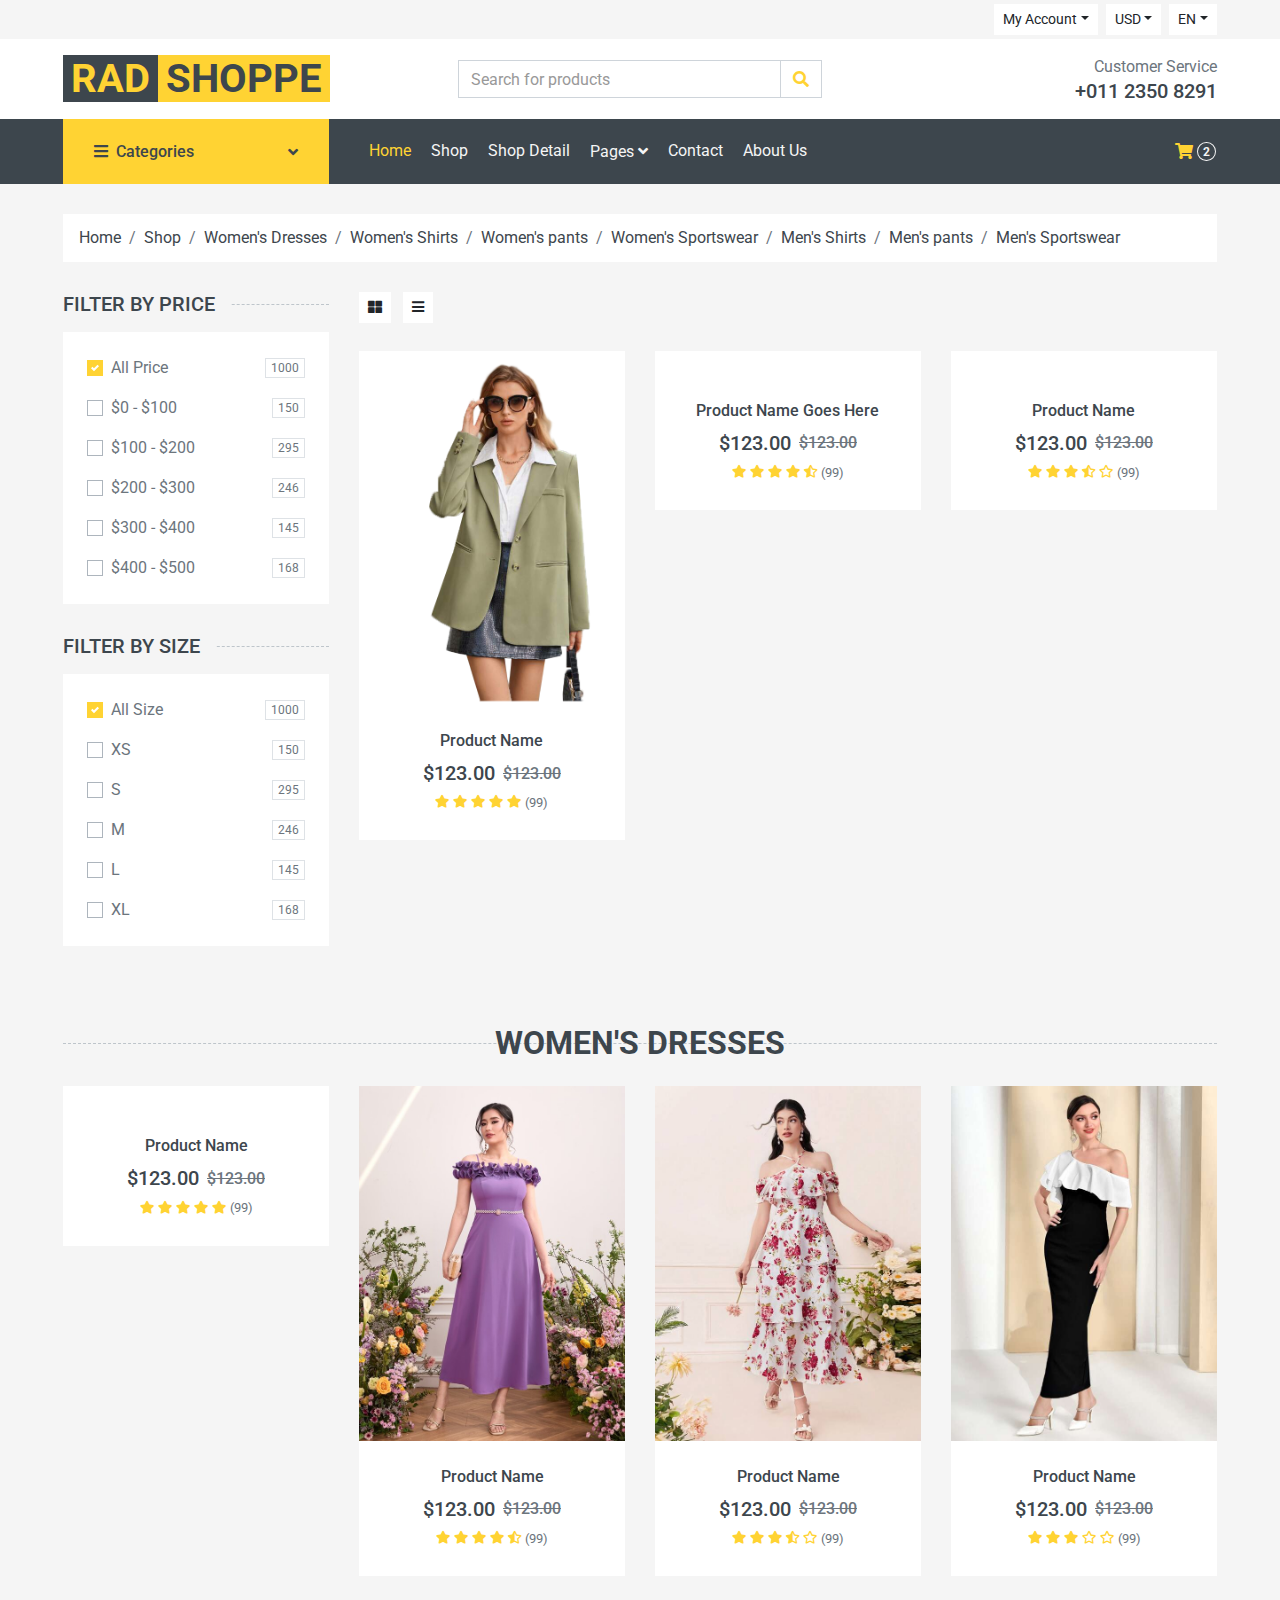
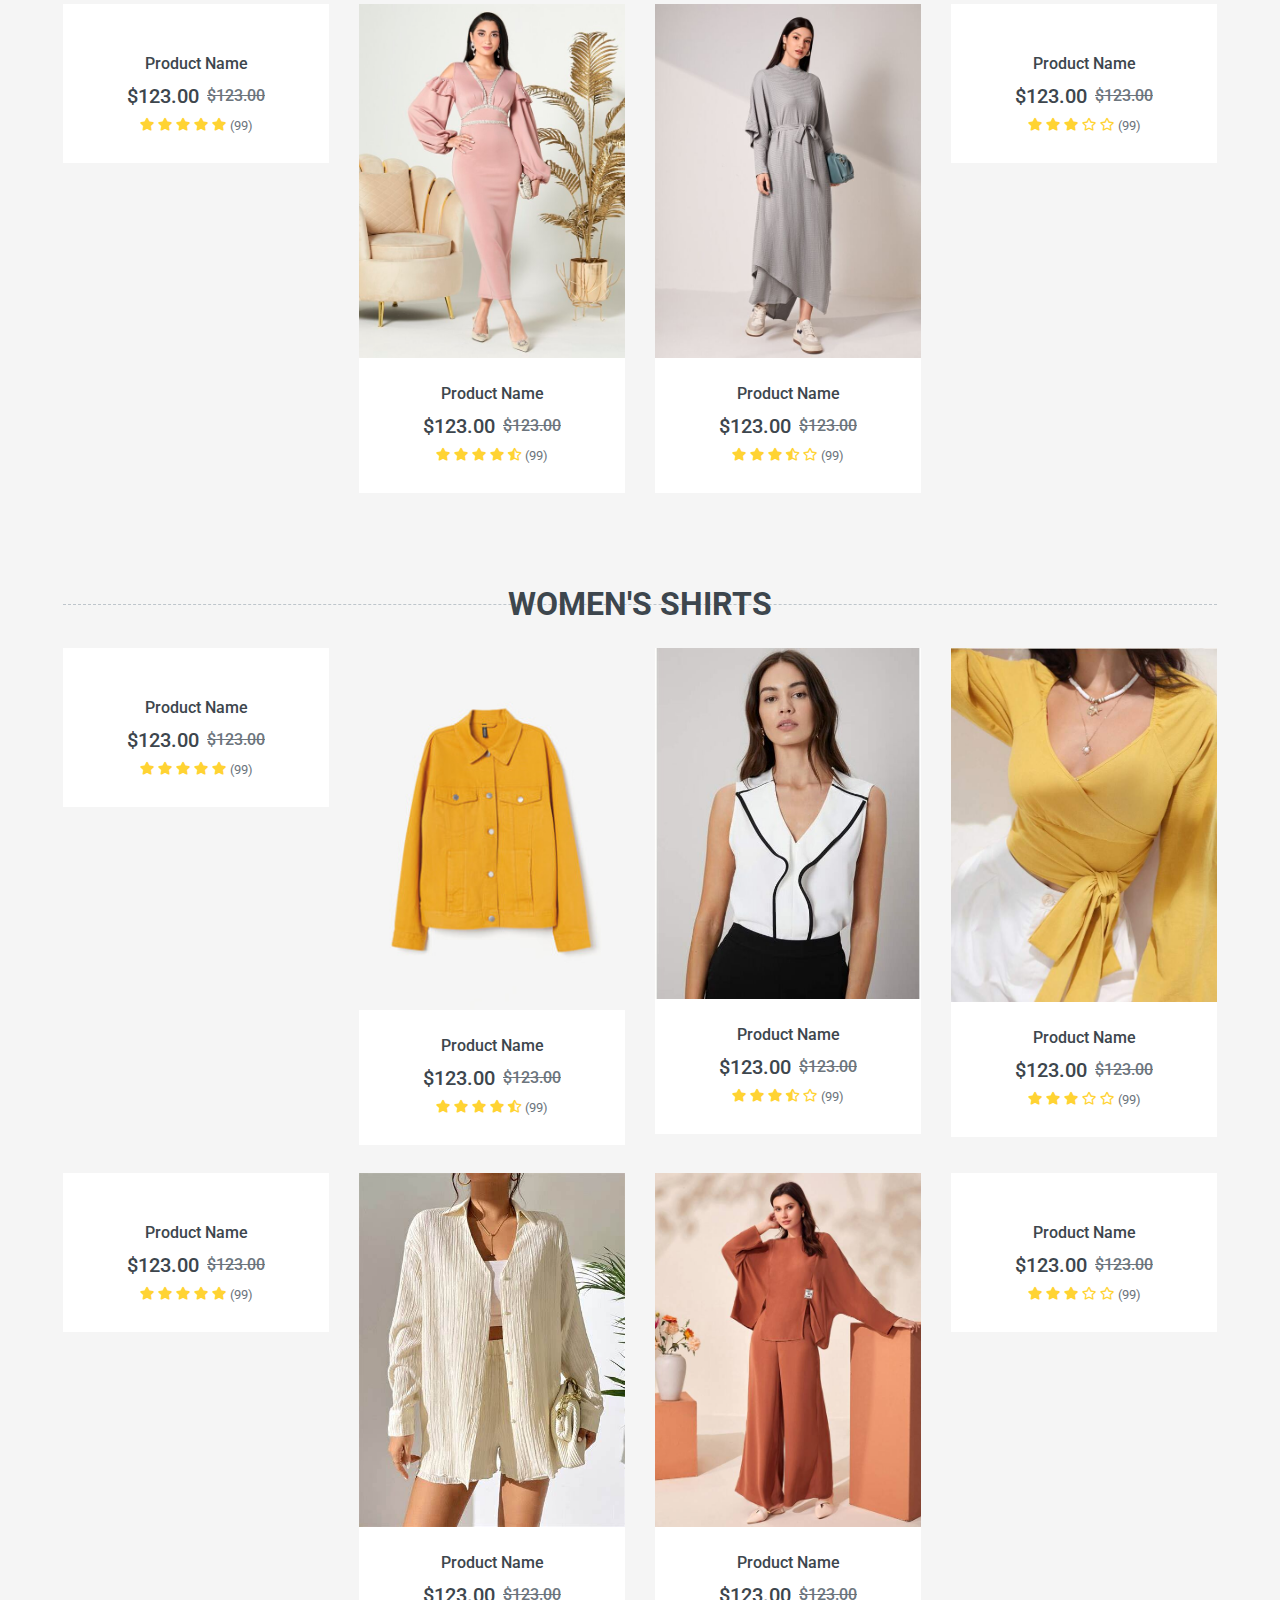
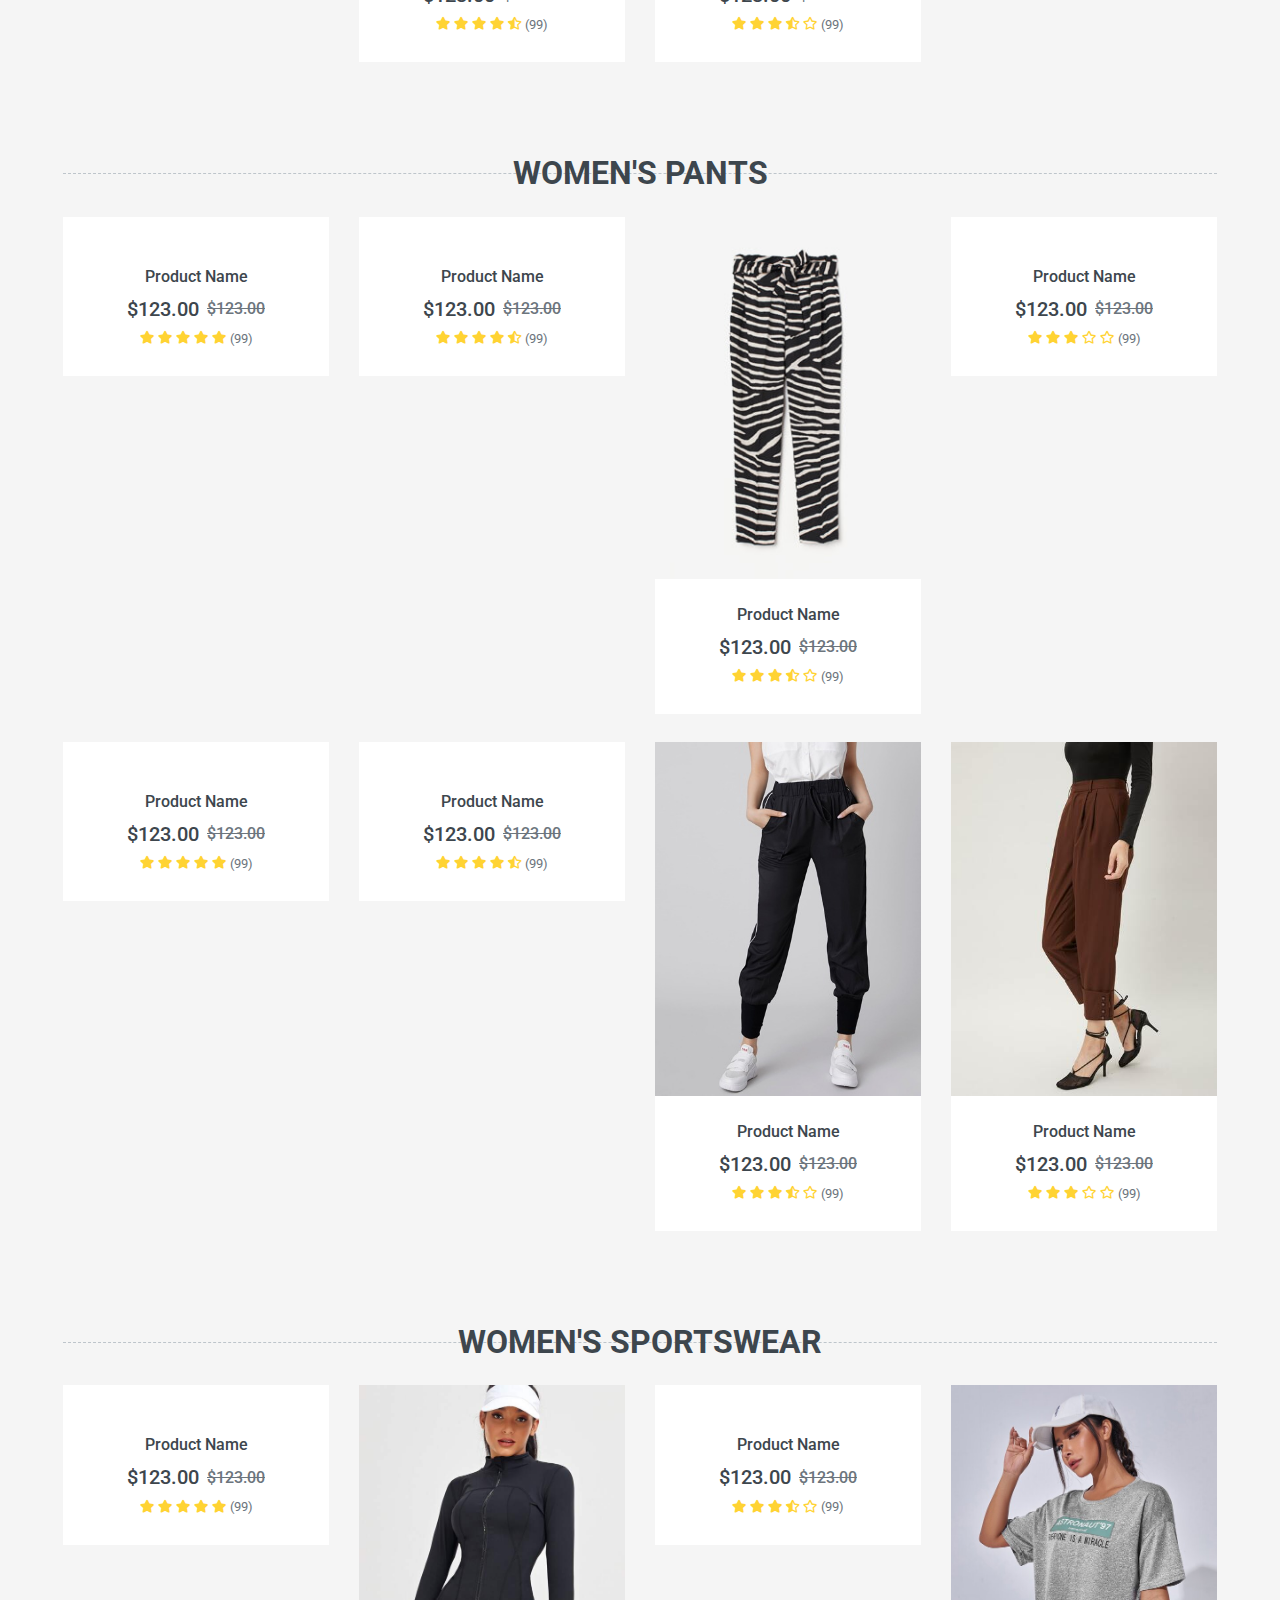
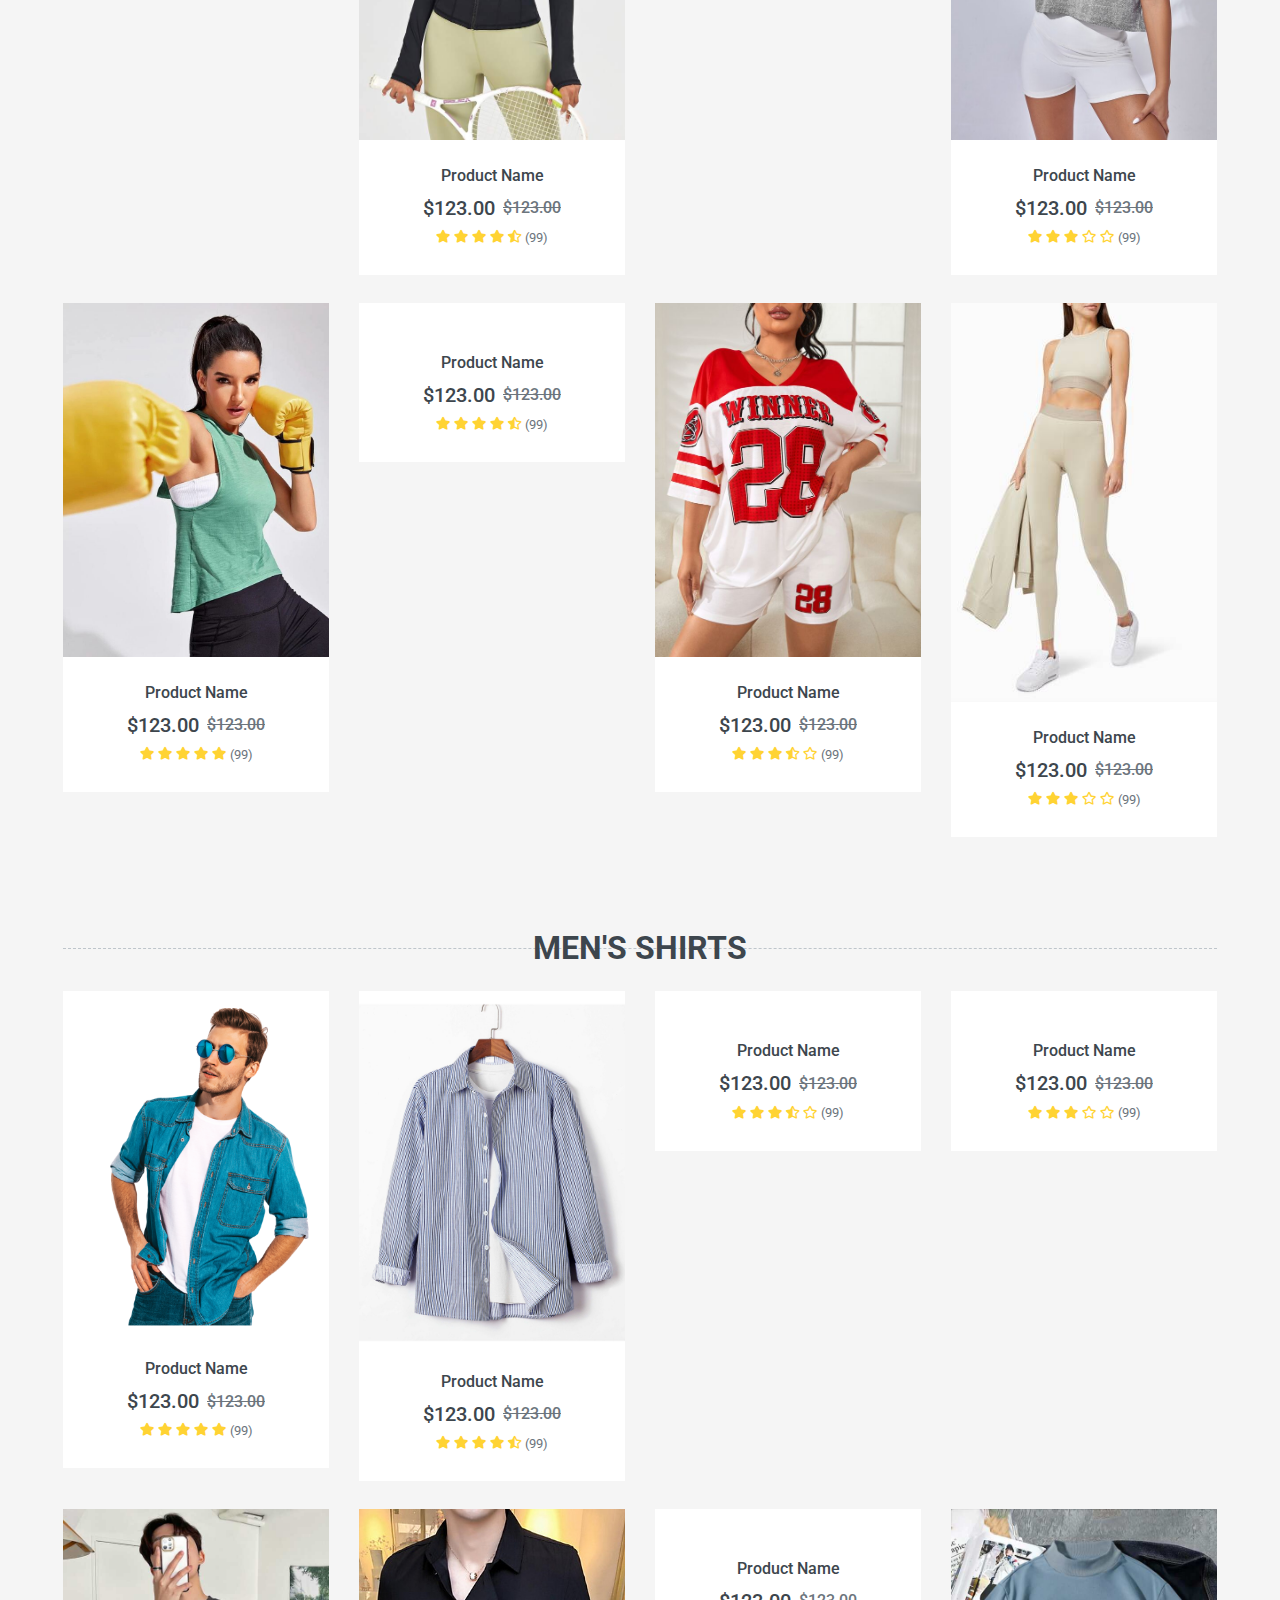
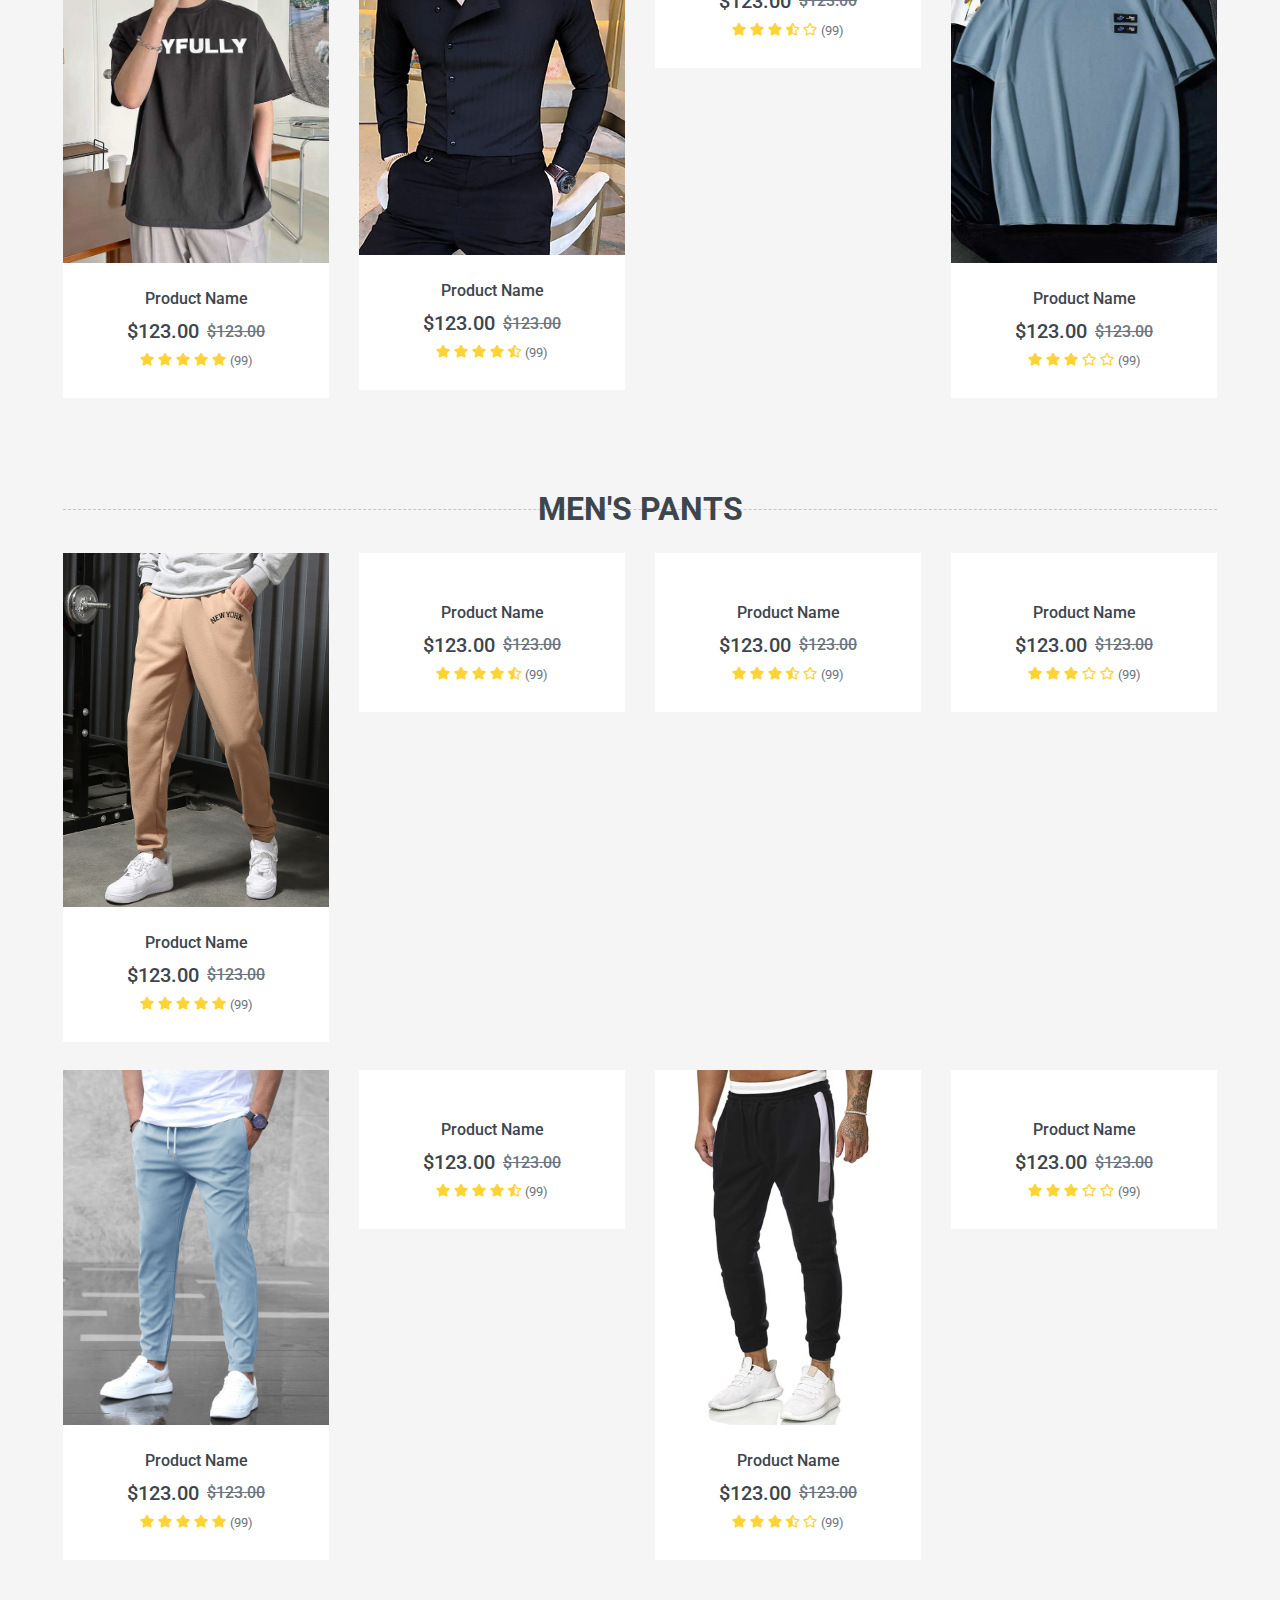
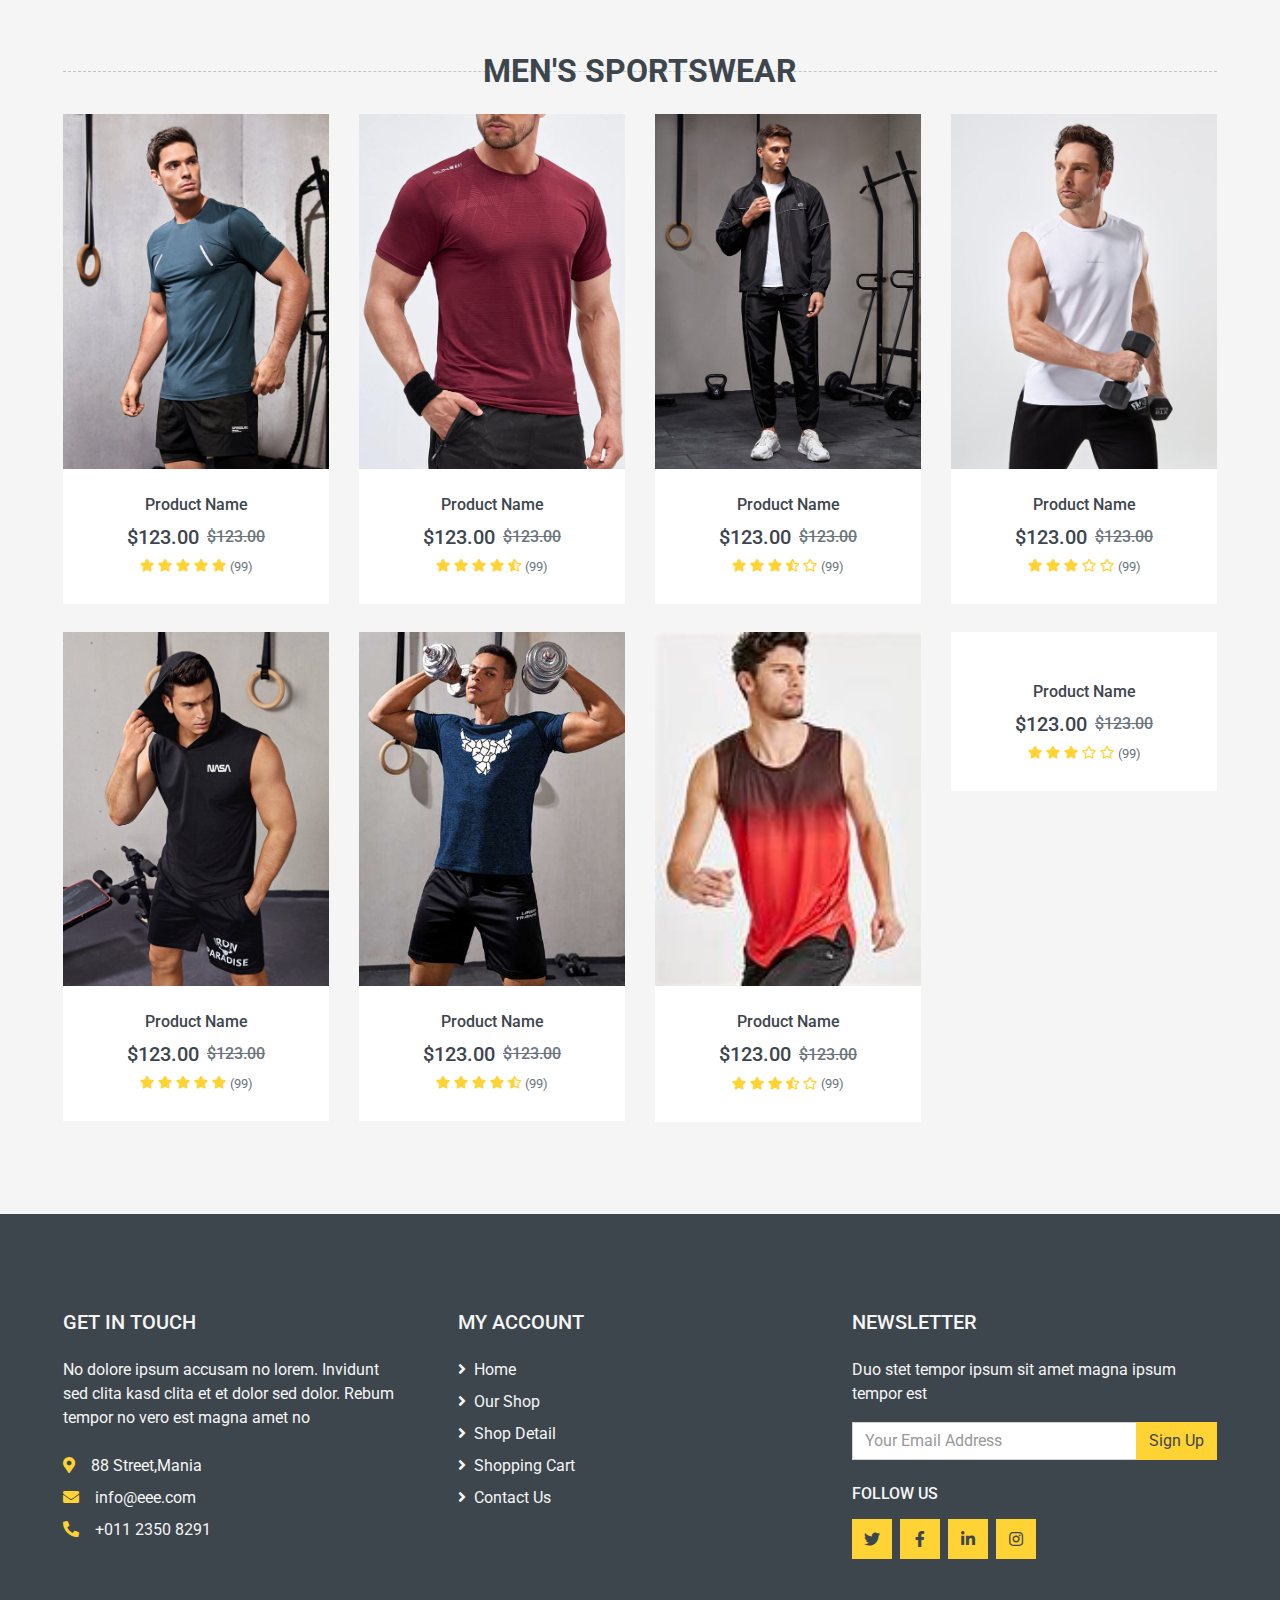
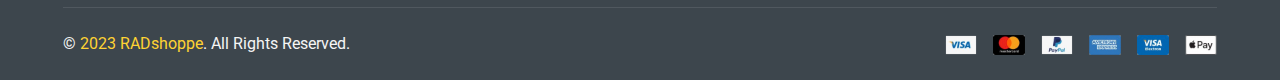
==== commit d7630b94: "Add files via upload" ====
--- a/shop.html
+++ b/shop.html
@@ -250,7 +250,7 @@
                     <div class="col-lg-4 col-md-6 col-sm-6 pb-1">
                         <div class="product-item bg-light mb-4">
                             <div class="product-img position-relative overflow-hidden">
-                                <img class="img-fluid w-100" src="img/1687857385e8891a2efed33f800a7c79188f7c5ed3_thumbnail_600x.png" alt="">
+                                <img class="img-fluid w-100" src="1687857385e8891a2efed33f800a7c79188f7c5ed3_thumbnail_600x.png" alt="">
                                 <div class="product-action">
                                     <a class="btn btn-outline-dark btn-square" href=""><i class="fa fa-shopping-cart"></i></a>
                                     <a class="btn btn-outline-dark btn-square" href="detail.html"><i class="fa fa-search"></i></a>
@@ -275,7 +275,7 @@
                     <div class="col-lg-4 col-md-6 col-sm-6 pb-1">
                         <div class="product-item bg-light mb-4">
                             <div class="product-img position-relative overflow-hidden">
-                                <img class="img-fluid w-100" src="img/product11.png" alt="">
+                                <img class="img-fluid w-100" src="product11.png" alt="">
                                 <div class="product-action">
                                     <a class="btn btn-outline-dark btn-square" href=""><i class="fa fa-shopping-cart"></i></a>
                                     <a class="btn btn-outline-dark btn-square" href="detail.html"><i class="fa fa-search"></i></a>
@@ -300,7 +300,7 @@
                     <div class="col-lg-4 col-md-6 col-sm-6 pb-1">
                         <div class="product-item bg-light mb-4">
                             <div class="product-img position-relative overflow-hidden">
-                                <img class="img-fluid w-100" src="img/product13-2.png" alt="">
+                                <img class="img-fluid w-100" src="product13-2.png" alt="">
                                 <div class="product-action">
                                     <a class="btn btn-outline-dark btn-square" href=""><i class="fa fa-shopping-cart"></i></a>
                                     <a class="btn btn-outline-dark btn-square" href="detail.html"><i class="fa fa-search"></i></a>
@@ -335,7 +335,7 @@
         <div class="col-lg-3 col-md-4 col-sm-6 pb-1">
             <div class="product-item bg-light mb-4">
                 <div class="product-img position-relative overflow-hidden">
-                    <img class="img-fluid w-100" src="img/w60.jpg" alt="">
+                    <img class="img-fluid w-100" src="w60.jpg" alt="">
                     <div class="product-action">
                         <a class="btn btn-outline-dark btn-square" href=""><i class="fa fa-shopping-cart"></i></a>
                         <a class="btn btn-outline-dark btn-square" href="detail.html"><i class="fa fa-search"></i></a>
@@ -360,7 +360,7 @@
         <div class="col-lg-3 col-md-4 col-sm-6 pb-1">
             <div class="product-item bg-light mb-4">
                 <div class="product-img position-relative overflow-hidden">
-                    <img class="img-fluid w-100" src="img/w35.jpg" alt="">
+                    <img class="img-fluid w-100" src="w35.jpg" alt="">
                     <div class="product-action">
                         <a class="btn btn-outline-dark btn-square" href=""><i class="fa fa-shopping-cart"></i></a>
                         <a class="btn btn-outline-dark btn-square" href="detail.html"><i class="fa fa-search"></i></a>
@@ -385,7 +385,7 @@
         <div class="col-lg-3 col-md-4 col-sm-6 pb-1">
             <div class="product-item bg-light mb-4">
                 <div class="product-img position-relative overflow-hidden">
-                    <img class="img-fluid w-100" src="img/w36.jpg" alt="">
+                    <img class="img-fluid w-100" src="w36.jpg" alt="">
                     <div class="product-action">
                         <a class="btn btn-outline-dark btn-square" href=""><i class="fa fa-shopping-cart"></i></a>
                         <a class="btn btn-outline-dark btn-square" href="detail.html"><i class="fa fa-search"></i></a>
@@ -410,7 +410,7 @@
         <div class="col-lg-3 col-md-4 col-sm-6 pb-1">
             <div class="product-item bg-light mb-4">
                 <div class="product-img position-relative overflow-hidden">
-                    <img class="img-fluid w-100" src="img/w34.jpg" alt="">
+                    <img class="img-fluid w-100" src="w34.jpg" alt="">
                     <div class="product-action">
                         <a class="btn btn-outline-dark btn-square" href=""><i class="fa fa-shopping-cart"></i></a>
                         <a class="btn btn-outline-dark btn-square" href="detail.html"><i class="fa fa-search"></i></a>
@@ -435,7 +435,7 @@
         <div class="col-lg-3 col-md-4 col-sm-6 pb-1">
             <div class="product-item bg-light mb-4">
                 <div class="product-img position-relative overflow-hidden">
-                    <img class="img-fluid w-100" src="img/w-38.jpg" alt="">
+                    <img class="img-fluid w-100" src="w-38.jpg" alt="">
                     <div class="product-action">
                         <a class="btn btn-outline-dark btn-square" href=""><i class="fa fa-shopping-cart"></i></a>
                         <a class="btn btn-outline-dark btn-square" href="detail.html"><i class="fa fa-search"></i></a>
@@ -460,7 +460,7 @@
         <div class="col-lg-3 col-md-4 col-sm-6 pb-1">
             <div class="product-item bg-light mb-4">
                 <div class="product-img position-relative overflow-hidden">
-                    <img class="img-fluid w-100" src="img/w-37.jpg" alt="">
+                    <img class="img-fluid w-100" src="w-37.jpg" alt="">
                     <div class="product-action">
                         <a class="btn btn-outline-dark btn-square" href=""><i class="fa fa-shopping-cart"></i></a>
                         <a class="btn btn-outline-dark btn-square" href="detail.html"><i class="fa fa-search"></i></a>
@@ -485,7 +485,7 @@
         <div class="col-lg-3 col-md-4 col-sm-6 pb-1">
             <div class="product-item bg-light mb-4">
                 <div class="product-img position-relative overflow-hidden">
-                    <img class="img-fluid w-100" src="img/w64.jpg" alt="">
+                    <img class="img-fluid w-100" src="w64.jpg" alt="">
                     <div class="product-action">
                         <a class="btn btn-outline-dark btn-square" href=""><i class="fa fa-shopping-cart"></i></a>
                         <a class="btn btn-outline-dark btn-square" href="detail.html"><i class="fa fa-search"></i></a>
@@ -510,7 +510,7 @@
         <div class="col-lg-3 col-md-4 col-sm-6 pb-1">
             <div class="product-item bg-light mb-4">
                 <div class="product-img position-relative overflow-hidden">
-                    <img class="img-fluid w-100" src="img/w-39.jpg" alt="">
+                    <img class="img-fluid w-100" src="w-39.jpg" alt="">
                     <div class="product-action">
                         <a class="btn btn-outline-dark btn-square" href=""><i class="fa fa-shopping-cart"></i></a>
                         <a class="btn btn-outline-dark btn-square" href="detail.html"><i class="fa fa-search"></i></a>
@@ -543,7 +543,7 @@
     <div class="col-lg-3 col-md-4 col-sm-6 pb-1">
         <div class="product-item bg-light mb-4">
             <div class="product-img position-relative overflow-hidden">
-                <img class="img-fluid w-100" src="img/product10.png" alt="">
+                <img class="img-fluid w-100" src="product10.png" alt="">
                 <div class="product-action">
                     <a class="btn btn-outline-dark btn-square" href=""><i class="fa fa-shopping-cart"></i></a>
                     <a class="btn btn-outline-dark btn-square" href="detail.html"><i class="fa fa-search"></i></a>
@@ -568,7 +568,7 @@
     <div class="col-lg-3 col-md-4 col-sm-6 pb-1">
         <div class="product-item bg-light mb-4">
             <div class="product-img position-relative overflow-hidden">
-                <img class="img-fluid w-100" src="img/product-1-1.jpg" alt="">
+                <img class="img-fluid w-100" src="product-1-1.jpg" alt="">
                 <div class="product-action">
                     <a class="btn btn-outline-dark btn-square" href=""><i class="fa fa-shopping-cart"></i></a>
                     <a class="btn btn-outline-dark btn-square" href="detail.html"><i class="fa fa-search"></i></a>
@@ -593,7 +593,7 @@
     <div class="col-lg-3 col-md-4 col-sm-6 pb-1">
         <div class="product-item bg-light mb-4">
             <div class="product-img position-relative overflow-hidden">
-                <img class="img-fluid w-100" src="img/w1.jpg" alt="">
+                <img class="img-fluid w-100" src="w1.jpg" alt="">
                 <div class="product-action">
                     <a class="btn btn-outline-dark btn-square" href=""><i class="fa fa-shopping-cart"></i></a>
                     <a class="btn btn-outline-dark btn-square" href="detail.html"><i class="fa fa-search"></i></a>
@@ -618,57 +618,57 @@
     <div class="col-lg-3 col-md-4 col-sm-6 pb-1">
         <div class="product-item bg-light mb-4">
             <div class="product-img position-relative overflow-hidden">
-                <img class="img-fluid w-100" src="img/w14.jpg" alt="">
-                <div class="product-action">
-                    <a class="btn btn-outline-dark btn-square" href=""><i class="fa fa-shopping-cart"></i></a>
-                    <a class="btn btn-outline-dark btn-square" href="detail.html"><i class="fa fa-search"></i></a>
-                </div>
-            </div>
-            <div class="text-center py-4">
-                <a class="h6 text-decoration-none text-truncate" href="">Product Name </a>
-                <div class="d-flex align-items-center justify-content-center mt-2">
-                    <h5>$123.00</h5><h6 class="text-muted ml-2"><del>$123.00</del></h6>
-                </div>
-                <div class="d-flex align-items-center justify-content-center mb-1">
-                    <small class="fa fa-star text-primary mr-1"></small>
-                    <small class="fa fa-star text-primary mr-1"></small>
-                    <small class="fa fa-star text-primary mr-1"></small>
-                    <small class="far fa-star text-primary mr-1"></small>
-                    <small class="far fa-star text-primary mr-1"></small>
-                    <small>(99)</small>
-                </div>
-            </div>
-        </div>
-    </div>
-    <div class="col-lg-3 col-md-4 col-sm-6 pb-1">
-        <div class="product-item bg-light mb-4">
-            <div class="product-img position-relative overflow-hidden">
-                <img class="img-fluid w-100" src="img/OIP (45).jpeg" alt="">
-                <div class="product-action">
-                    <a class="btn btn-outline-dark btn-square" href=""><i class="fa fa-shopping-cart"></i></a>
-                    <a class="btn btn-outline-dark btn-square" href="detail.html"><i class="fa fa-search"></i></a>
-                </div>
-            </div>
-            <div class="text-center py-4">
-                <a class="h6 text-decoration-none text-truncate" href="">Product Name </a>
-                <div class="d-flex align-items-center justify-content-center mt-2">
-                    <h5>$123.00</h5><h6 class="text-muted ml-2"><del>$123.00</del></h6>
-                </div>
-                <div class="d-flex align-items-center justify-content-center mb-1">
-                    <small class="fa fa-star text-primary mr-1"></small>
-                    <small class="fa fa-star text-primary mr-1"></small>
-                    <small class="fa fa-star text-primary mr-1"></small>
-                    <small class="fa fa-star text-primary mr-1"></small>
-                    <small class="fa fa-star text-primary mr-1"></small>
-                    <small>(99)</small>
-                </div>
-            </div>
-        </div>
-    </div>
-    <div class="col-lg-3 col-md-4 col-sm-6 pb-1">
-        <div class="product-item bg-light mb-4">
-            <div class="product-img position-relative overflow-hidden">
-                <img class="img-fluid w-100" src="img/OIP (57).jpeg" alt="">
+                <img class="img-fluid w-100" src="w14.jpg" alt="">
+                <div class="product-action">
+                    <a class="btn btn-outline-dark btn-square" href=""><i class="fa fa-shopping-cart"></i></a>
+                    <a class="btn btn-outline-dark btn-square" href="detail.html"><i class="fa fa-search"></i></a>
+                </div>
+            </div>
+            <div class="text-center py-4">
+                <a class="h6 text-decoration-none text-truncate" href="">Product Name </a>
+                <div class="d-flex align-items-center justify-content-center mt-2">
+                    <h5>$123.00</h5><h6 class="text-muted ml-2"><del>$123.00</del></h6>
+                </div>
+                <div class="d-flex align-items-center justify-content-center mb-1">
+                    <small class="fa fa-star text-primary mr-1"></small>
+                    <small class="fa fa-star text-primary mr-1"></small>
+                    <small class="fa fa-star text-primary mr-1"></small>
+                    <small class="far fa-star text-primary mr-1"></small>
+                    <small class="far fa-star text-primary mr-1"></small>
+                    <small>(99)</small>
+                </div>
+            </div>
+        </div>
+    </div>
+    <div class="col-lg-3 col-md-4 col-sm-6 pb-1">
+        <div class="product-item bg-light mb-4">
+            <div class="product-img position-relative overflow-hidden">
+                <img class="img-fluid w-100" src="OIP (45).jpeg" alt="">
+                <div class="product-action">
+                    <a class="btn btn-outline-dark btn-square" href=""><i class="fa fa-shopping-cart"></i></a>
+                    <a class="btn btn-outline-dark btn-square" href="detail.html"><i class="fa fa-search"></i></a>
+                </div>
+            </div>
+            <div class="text-center py-4">
+                <a class="h6 text-decoration-none text-truncate" href="">Product Name </a>
+                <div class="d-flex align-items-center justify-content-center mt-2">
+                    <h5>$123.00</h5><h6 class="text-muted ml-2"><del>$123.00</del></h6>
+                </div>
+                <div class="d-flex align-items-center justify-content-center mb-1">
+                    <small class="fa fa-star text-primary mr-1"></small>
+                    <small class="fa fa-star text-primary mr-1"></small>
+                    <small class="fa fa-star text-primary mr-1"></small>
+                    <small class="fa fa-star text-primary mr-1"></small>
+                    <small class="fa fa-star text-primary mr-1"></small>
+                    <small>(99)</small>
+                </div>
+            </div>
+        </div>
+    </div>
+    <div class="col-lg-3 col-md-4 col-sm-6 pb-1">
+        <div class="product-item bg-light mb-4">
+            <div class="product-img position-relative overflow-hidden">
+                <img class="img-fluid w-100" src="OIP (57).jpeg" alt="">
                 <div class="product-action">
                     <a class="btn btn-outline-dark btn-square" href=""><i class="fa fa-shopping-cart"></i></a>
                     <a class="btn btn-outline-dark btn-square" href="detail.html"><i class="fa fa-search"></i></a>
@@ -693,7 +693,7 @@
     <div class="col-lg-3 col-md-4 col-sm-6 pb-1">
         <div class="product-item bg-light mb-4">
             <div class="product-img position-relative overflow-hidden">
-                <img class="img-fluid w-100" src="img/w63.jpg" alt="">
+                <img class="img-fluid w-100" src="w63.jpg" alt="">
                 <div class="product-action">
                     <a class="btn btn-outline-dark btn-square" href=""><i class="fa fa-shopping-cart"></i></a>
                     <a class="btn btn-outline-dark btn-square" href="detail.html"><i class="fa fa-search"></i></a>
@@ -718,7 +718,7 @@
     <div class="col-lg-3 col-md-4 col-sm-6 pb-1">
         <div class="product-item bg-light mb-4">
             <div class="product-img position-relative overflow-hidden">
-                <img class="img-fluid w-100" src="img/OIP - 2023-07-23T001339.912.jpeg" alt="">
+                <img class="img-fluid w-100" src="OIP - 2023-07-23T001339.912.jpeg" alt="">
                 <div class="product-action">
                     <a class="btn btn-outline-dark btn-square" href=""><i class="fa fa-shopping-cart"></i></a>
                     <a class="btn btn-outline-dark btn-square" href="detail.html"><i class="fa fa-search"></i></a>
@@ -751,7 +751,7 @@
     <div class="col-lg-3 col-md-4 col-sm-6 pb-1">
         <div class="product-item bg-light mb-4">
             <div class="product-img position-relative overflow-hidden">
-                <img class="img-fluid w-100" src="img/wp12.jpg" alt="">
+                <img class="img-fluid w-100" src="wp12.jpg" alt="">
                 <div class="product-action">
                     <a class="btn btn-outline-dark btn-square" href=""><i class="fa fa-shopping-cart"></i></a>
                     <a class="btn btn-outline-dark btn-square" href="detail.html"><i class="fa fa-search"></i></a>
@@ -776,7 +776,7 @@
     <div class="col-lg-3 col-md-4 col-sm-6 pb-1">
         <div class="product-item bg-light mb-4">
             <div class="product-img position-relative overflow-hidden">
-                <img class="img-fluid w-100" src="img/wp14.jpg" alt="">
+                <img class="img-fluid w-100" src="wp14.jpg" alt="">
                 <div class="product-action">
                     <a class="btn btn-outline-dark btn-square" href=""><i class="fa fa-shopping-cart"></i></a>
                     <a class="btn btn-outline-dark btn-square" href="detail.html"><i class="fa fa-search"></i></a>
@@ -801,7 +801,7 @@
     <div class="col-lg-3 col-md-4 col-sm-6 pb-1">
         <div class="product-item bg-light mb-4">
             <div class="product-img position-relative overflow-hidden">
-                <img class="img-fluid w-100" src="img/product-4-1.jpg" alt="">
+                <img class="img-fluid w-100" src="product-4-1.jpg" alt="">
                 <div class="product-action">
                     <a class="btn btn-outline-dark btn-square" href=""><i class="fa fa-shopping-cart"></i></a>
                     <a class="btn btn-outline-dark btn-square" href="detail.html"><i class="fa fa-search"></i></a>
@@ -826,57 +826,57 @@
     <div class="col-lg-3 col-md-4 col-sm-6 pb-1">
         <div class="product-item bg-light mb-4">
             <div class="product-img position-relative overflow-hidden">
-                <img class="img-fluid w-100" src="img/wp8.jpg" alt="">
-                <div class="product-action">
-                    <a class="btn btn-outline-dark btn-square" href=""><i class="fa fa-shopping-cart"></i></a>
-                    <a class="btn btn-outline-dark btn-square" href="detail.html"><i class="fa fa-search"></i></a>
-                </div>
-            </div>
-            <div class="text-center py-4">
-                <a class="h6 text-decoration-none text-truncate" href="">Product Name </a>
-                <div class="d-flex align-items-center justify-content-center mt-2">
-                    <h5>$123.00</h5><h6 class="text-muted ml-2"><del>$123.00</del></h6>
-                </div>
-                <div class="d-flex align-items-center justify-content-center mb-1">
-                    <small class="fa fa-star text-primary mr-1"></small>
-                    <small class="fa fa-star text-primary mr-1"></small>
-                    <small class="fa fa-star text-primary mr-1"></small>
-                    <small class="far fa-star text-primary mr-1"></small>
-                    <small class="far fa-star text-primary mr-1"></small>
-                    <small>(99)</small>
-                </div>
-            </div>
-        </div>
-    </div>
-    <div class="col-lg-3 col-md-4 col-sm-6 pb-1">
-        <div class="product-item bg-light mb-4">
-            <div class="product-img position-relative overflow-hidden">
-                <img class="img-fluid w-100" src="img/wp2.jpg" alt="">
-                <div class="product-action">
-                    <a class="btn btn-outline-dark btn-square" href=""><i class="fa fa-shopping-cart"></i></a>
-                    <a class="btn btn-outline-dark btn-square" href="detail.html"><i class="fa fa-search"></i></a>
-                </div>
-            </div>
-            <div class="text-center py-4">
-                <a class="h6 text-decoration-none text-truncate" href="">Product Name </a>
-                <div class="d-flex align-items-center justify-content-center mt-2">
-                    <h5>$123.00</h5><h6 class="text-muted ml-2"><del>$123.00</del></h6>
-                </div>
-                <div class="d-flex align-items-center justify-content-center mb-1">
-                    <small class="fa fa-star text-primary mr-1"></small>
-                    <small class="fa fa-star text-primary mr-1"></small>
-                    <small class="fa fa-star text-primary mr-1"></small>
-                    <small class="fa fa-star text-primary mr-1"></small>
-                    <small class="fa fa-star text-primary mr-1"></small>
-                    <small>(99)</small>
-                </div>
-            </div>
-        </div>
-    </div>
-    <div class="col-lg-3 col-md-4 col-sm-6 pb-1">
-        <div class="product-item bg-light mb-4">
-            <div class="product-img position-relative overflow-hidden">
-                <img class="img-fluid w-100" src="img/wp-13.jpg" alt="">
+                <img class="img-fluid w-100" src="wp8.jpg" alt="">
+                <div class="product-action">
+                    <a class="btn btn-outline-dark btn-square" href=""><i class="fa fa-shopping-cart"></i></a>
+                    <a class="btn btn-outline-dark btn-square" href="detail.html"><i class="fa fa-search"></i></a>
+                </div>
+            </div>
+            <div class="text-center py-4">
+                <a class="h6 text-decoration-none text-truncate" href="">Product Name </a>
+                <div class="d-flex align-items-center justify-content-center mt-2">
+                    <h5>$123.00</h5><h6 class="text-muted ml-2"><del>$123.00</del></h6>
+                </div>
+                <div class="d-flex align-items-center justify-content-center mb-1">
+                    <small class="fa fa-star text-primary mr-1"></small>
+                    <small class="fa fa-star text-primary mr-1"></small>
+                    <small class="fa fa-star text-primary mr-1"></small>
+                    <small class="far fa-star text-primary mr-1"></small>
+                    <small class="far fa-star text-primary mr-1"></small>
+                    <small>(99)</small>
+                </div>
+            </div>
+        </div>
+    </div>
+    <div class="col-lg-3 col-md-4 col-sm-6 pb-1">
+        <div class="product-item bg-light mb-4">
+            <div class="product-img position-relative overflow-hidden">
+                <img class="img-fluid w-100" src="wp2.jpg" alt="">
+                <div class="product-action">
+                    <a class="btn btn-outline-dark btn-square" href=""><i class="fa fa-shopping-cart"></i></a>
+                    <a class="btn btn-outline-dark btn-square" href="detail.html"><i class="fa fa-search"></i></a>
+                </div>
+            </div>
+            <div class="text-center py-4">
+                <a class="h6 text-decoration-none text-truncate" href="">Product Name </a>
+                <div class="d-flex align-items-center justify-content-center mt-2">
+                    <h5>$123.00</h5><h6 class="text-muted ml-2"><del>$123.00</del></h6>
+                </div>
+                <div class="d-flex align-items-center justify-content-center mb-1">
+                    <small class="fa fa-star text-primary mr-1"></small>
+                    <small class="fa fa-star text-primary mr-1"></small>
+                    <small class="fa fa-star text-primary mr-1"></small>
+                    <small class="fa fa-star text-primary mr-1"></small>
+                    <small class="fa fa-star text-primary mr-1"></small>
+                    <small>(99)</small>
+                </div>
+            </div>
+        </div>
+    </div>
+    <div class="col-lg-3 col-md-4 col-sm-6 pb-1">
+        <div class="product-item bg-light mb-4">
+            <div class="product-img position-relative overflow-hidden">
+                <img class="img-fluid w-100" src="wp-13.jpg" alt="">
                 <div class="product-action">
                     <a class="btn btn-outline-dark btn-square" href=""><i class="fa fa-shopping-cart"></i></a>
                     <a class="btn btn-outline-dark btn-square" href="detail.html"><i class="fa fa-search"></i></a>
@@ -901,7 +901,7 @@
     <div class="col-lg-3 col-md-4 col-sm-6 pb-1">
         <div class="product-item bg-light mb-4">
             <div class="product-img position-relative overflow-hidden">
-                <img class="img-fluid w-100" src="img/wp1.jpg" alt="">
+                <img class="img-fluid w-100" src="wp1.jpg" alt="">
                 <div class="product-action">
                     <a class="btn btn-outline-dark btn-square" href=""><i class="fa fa-shopping-cart"></i></a>
                     <a class="btn btn-outline-dark btn-square" href="detail.html"><i class="fa fa-search"></i></a>
@@ -926,7 +926,7 @@
     <div class="col-lg-3 col-md-4 col-sm-6 pb-1">
         <div class="product-item bg-light mb-4">
             <div class="product-img position-relative overflow-hidden">
-                <img class="img-fluid w-100" src="img/w4.jpg" alt="">
+                <img class="img-fluid w-100" src="w4.jpg" alt="">
                 <div class="product-action">
                     <a class="btn btn-outline-dark btn-square" href=""><i class="fa fa-shopping-cart"></i></a>
                     <a class="btn btn-outline-dark btn-square" href="detail.html"><i class="fa fa-search"></i></a>
@@ -959,7 +959,7 @@
     <div class="col-lg-3 col-md-4 col-sm-6 pb-1">
         <div class="product-item bg-light mb-4">
             <div class="product-img position-relative overflow-hidden">
-                <img class="img-fluid w-100" src="img/ws29.jpg" alt="">
+                <img class="img-fluid w-100" src="ws29.jpg" alt="">
                 <div class="product-action">
                     <a class="btn btn-outline-dark btn-square" href=""><i class="fa fa-shopping-cart"></i></a>
                     <a class="btn btn-outline-dark btn-square" href="detail.html"><i class="fa fa-search"></i></a>
@@ -984,7 +984,7 @@
     <div class="col-lg-3 col-md-4 col-sm-6 pb-1">
         <div class="product-item bg-light mb-4">
             <div class="product-img position-relative overflow-hidden">
-                <img class="img-fluid w-100" src="img/ws31.jpg" alt="">
+                <img class="img-fluid w-100" src="ws31.jpg" alt="">
                 <div class="product-action">
                     <a class="btn btn-outline-dark btn-square" href=""><i class="fa fa-shopping-cart"></i></a>
                     <a class="btn btn-outline-dark btn-square" href="detail.html"><i class="fa fa-search"></i></a>
@@ -1009,7 +1009,7 @@
     <div class="col-lg-3 col-md-4 col-sm-6 pb-1">
         <div class="product-item bg-light mb-4">
             <div class="product-img position-relative overflow-hidden">
-                <img class="img-fluid w-100" src="img/ws21.jpg" alt="">
+                <img class="img-fluid w-100" src="ws21.jpg" alt="">
                 <div class="product-action">
                     <a class="btn btn-outline-dark btn-square" href=""><i class="fa fa-shopping-cart"></i></a>
                     <a class="btn btn-outline-dark btn-square" href="detail.html"><i class="fa fa-search"></i></a>
@@ -1034,57 +1034,57 @@
     <div class="col-lg-3 col-md-4 col-sm-6 pb-1">
         <div class="product-item bg-light mb-4">
             <div class="product-img position-relative overflow-hidden">
-                <img class="img-fluid w-100" src="img/ws--6.jpg" alt="">
-                <div class="product-action">
-                    <a class="btn btn-outline-dark btn-square" href=""><i class="fa fa-shopping-cart"></i></a>
-                    <a class="btn btn-outline-dark btn-square" href="detail.html"><i class="fa fa-search"></i></a>
-                </div>
-            </div>
-            <div class="text-center py-4">
-                <a class="h6 text-decoration-none text-truncate" href="">Product Name </a>
-                <div class="d-flex align-items-center justify-content-center mt-2">
-                    <h5>$123.00</h5><h6 class="text-muted ml-2"><del>$123.00</del></h6>
-                </div>
-                <div class="d-flex align-items-center justify-content-center mb-1">
-                    <small class="fa fa-star text-primary mr-1"></small>
-                    <small class="fa fa-star text-primary mr-1"></small>
-                    <small class="fa fa-star text-primary mr-1"></small>
-                    <small class="far fa-star text-primary mr-1"></small>
-                    <small class="far fa-star text-primary mr-1"></small>
-                    <small>(99)</small>
-                </div>
-            </div>
-        </div>
-    </div>
-    <div class="col-lg-3 col-md-4 col-sm-6 pb-1">
-        <div class="product-item bg-light mb-4">
-            <div class="product-img position-relative overflow-hidden">
-                <img class="img-fluid w-100" src="img/ws.jpg" alt="">
-                <div class="product-action">
-                    <a class="btn btn-outline-dark btn-square" href=""><i class="fa fa-shopping-cart"></i></a>
-                    <a class="btn btn-outline-dark btn-square" href="detail.html"><i class="fa fa-search"></i></a>
-                </div>
-            </div>
-            <div class="text-center py-4">
-                <a class="h6 text-decoration-none text-truncate" href="">Product Name </a>
-                <div class="d-flex align-items-center justify-content-center mt-2">
-                    <h5>$123.00</h5><h6 class="text-muted ml-2"><del>$123.00</del></h6>
-                </div>
-                <div class="d-flex align-items-center justify-content-center mb-1">
-                    <small class="fa fa-star text-primary mr-1"></small>
-                    <small class="fa fa-star text-primary mr-1"></small>
-                    <small class="fa fa-star text-primary mr-1"></small>
-                    <small class="fa fa-star text-primary mr-1"></small>
-                    <small class="fa fa-star text-primary mr-1"></small>
-                    <small>(99)</small>
-                </div>
-            </div>
-        </div>
-    </div>
-    <div class="col-lg-3 col-md-4 col-sm-6 pb-1">
-        <div class="product-item bg-light mb-4">
-            <div class="product-img position-relative overflow-hidden">
-                <img class="img-fluid w-100" src="img/ws14.webp" alt="">
+                <img class="img-fluid w-100" src="ws--6.jpg" alt="">
+                <div class="product-action">
+                    <a class="btn btn-outline-dark btn-square" href=""><i class="fa fa-shopping-cart"></i></a>
+                    <a class="btn btn-outline-dark btn-square" href="detail.html"><i class="fa fa-search"></i></a>
+                </div>
+            </div>
+            <div class="text-center py-4">
+                <a class="h6 text-decoration-none text-truncate" href="">Product Name </a>
+                <div class="d-flex align-items-center justify-content-center mt-2">
+                    <h5>$123.00</h5><h6 class="text-muted ml-2"><del>$123.00</del></h6>
+                </div>
+                <div class="d-flex align-items-center justify-content-center mb-1">
+                    <small class="fa fa-star text-primary mr-1"></small>
+                    <small class="fa fa-star text-primary mr-1"></small>
+                    <small class="fa fa-star text-primary mr-1"></small>
+                    <small class="far fa-star text-primary mr-1"></small>
+                    <small class="far fa-star text-primary mr-1"></small>
+                    <small>(99)</small>
+                </div>
+            </div>
+        </div>
+    </div>
+    <div class="col-lg-3 col-md-4 col-sm-6 pb-1">
+        <div class="product-item bg-light mb-4">
+            <div class="product-img position-relative overflow-hidden">
+                <img class="img-fluid w-100" src="ws.jpg" alt="">
+                <div class="product-action">
+                    <a class="btn btn-outline-dark btn-square" href=""><i class="fa fa-shopping-cart"></i></a>
+                    <a class="btn btn-outline-dark btn-square" href="detail.html"><i class="fa fa-search"></i></a>
+                </div>
+            </div>
+            <div class="text-center py-4">
+                <a class="h6 text-decoration-none text-truncate" href="">Product Name </a>
+                <div class="d-flex align-items-center justify-content-center mt-2">
+                    <h5>$123.00</h5><h6 class="text-muted ml-2"><del>$123.00</del></h6>
+                </div>
+                <div class="d-flex align-items-center justify-content-center mb-1">
+                    <small class="fa fa-star text-primary mr-1"></small>
+                    <small class="fa fa-star text-primary mr-1"></small>
+                    <small class="fa fa-star text-primary mr-1"></small>
+                    <small class="fa fa-star text-primary mr-1"></small>
+                    <small class="fa fa-star text-primary mr-1"></small>
+                    <small>(99)</small>
+                </div>
+            </div>
+        </div>
+    </div>
+    <div class="col-lg-3 col-md-4 col-sm-6 pb-1">
+        <div class="product-item bg-light mb-4">
+            <div class="product-img position-relative overflow-hidden">
+                <img class="img-fluid w-100" src="ws14.webp" alt="">
                 <div class="product-action">
                     <a class="btn btn-outline-dark btn-square" href=""><i class="fa fa-shopping-cart"></i></a>
                     <a class="btn btn-outline-dark btn-square" href="detail.html"><i class="fa fa-search"></i></a>
@@ -1109,7 +1109,7 @@
     <div class="col-lg-3 col-md-4 col-sm-6 pb-1">
         <div class="product-item bg-light mb-4">
             <div class="product-img position-relative overflow-hidden">
-                <img class="img-fluid w-100" src="img/ws7.jpg" alt="">
+                <img class="img-fluid w-100" src="ws7.jpg" alt="">
                 <div class="product-action">
                     <a class="btn btn-outline-dark btn-square" href=""><i class="fa fa-shopping-cart"></i></a>
                     <a class="btn btn-outline-dark btn-square" href="detail.html"><i class="fa fa-search"></i></a>
@@ -1134,7 +1134,7 @@
     <div class="col-lg-3 col-md-4 col-sm-6 pb-1">
         <div class="product-item bg-light mb-4">
             <div class="product-img position-relative overflow-hidden">
-                <img class="img-fluid w-100" src="img/ws5.jpg" alt="">
+                <img class="img-fluid w-100" src="ws5.jpg" alt="">
                 <div class="product-action">
                     <a class="btn btn-outline-dark btn-square" href=""><i class="fa fa-shopping-cart"></i></a>
                     <a class="btn btn-outline-dark btn-square" href="detail.html"><i class="fa fa-search"></i></a>
@@ -1167,7 +1167,7 @@
 <div class="col-lg-3 col-md-4 col-sm-6 pb-1">
     <div class="product-item bg-light mb-4">
         <div class="product-img position-relative overflow-hidden">
-            <img class="img-fluid w-100" src="img/home2.png" alt="">
+            <img class="img-fluid w-100" src="home2.png" alt="">
             <div class="product-action">
                 <a class="btn btn-outline-dark btn-square" href=""><i class="fa fa-shopping-cart"></i></a>
                 <a class="btn btn-outline-dark btn-square" href="detail.html"><i class="fa fa-search"></i></a>
@@ -1192,7 +1192,7 @@
 <div class="col-lg-3 col-md-4 col-sm-6 pb-1">
     <div class="product-item bg-light mb-4">
         <div class="product-img position-relative overflow-hidden">
-            <img class="img-fluid w-100" src="img/m5.jpg" alt="">
+            <img class="img-fluid w-100" src="m5.jpg" alt="">
             <div class="product-action">
                 <a class="btn btn-outline-dark btn-square" href=""><i class="fa fa-shopping-cart"></i></a>
                 <a class="btn btn-outline-dark btn-square" href="detail.html"><i class="fa fa-search"></i></a>
@@ -1217,7 +1217,7 @@
 <div class="col-lg-3 col-md-4 col-sm-6 pb-1">
     <div class="product-item bg-light mb-4">
         <div class="product-img position-relative overflow-hidden">
-            <img class="img-fluid w-100" src="img/m4.jpg" alt="">
+            <img class="img-fluid w-100" src="m4.jpg" alt="">
             <div class="product-action">
                 <a class="btn btn-outline-dark btn-square" href=""><i class="fa fa-shopping-cart"></i></a>
                 <a class="btn btn-outline-dark btn-square" href="detail.html"><i class="fa fa-search"></i></a>
@@ -1242,7 +1242,7 @@
 <div class="col-lg-3 col-md-4 col-sm-6 pb-1">
     <div class="product-item bg-light mb-4">
         <div class="product-img position-relative overflow-hidden">
-            <img class="img-fluid w-100" src="img/OIP (18).jpeg" alt="">
+            <img class="img-fluid w-100" src="OIP (18).jpeg" alt="">
             <div class="product-action">
                 <a class="btn btn-outline-dark btn-square" href=""><i class="fa fa-shopping-cart"></i></a>
                 <a class="btn btn-outline-dark btn-square" href="detail.html"><i class="fa fa-search"></i></a>
@@ -1267,7 +1267,7 @@
 <div class="col-lg-3 col-md-4 col-sm-6 pb-1">
     <div class="product-item bg-light mb-4">
         <div class="product-img position-relative overflow-hidden">
-            <img class="img-fluid w-100" src="img/16777212138fccacaabc1cfc1b22f6d0df0416877a_thumbnail_600x - Copy.jpg" alt="">
+            <img class="img-fluid w-100" src="16777212138fccacaabc1cfc1b22f6d0df0416877a_thumbnail_600x - Copy.jpg" alt="">
             <div class="product-action">
                 <a class="btn btn-outline-dark btn-square" href=""><i class="fa fa-shopping-cart"></i></a>
                 <a class="btn btn-outline-dark btn-square" href="detail.html"><i class="fa fa-search"></i></a>
@@ -1292,7 +1292,7 @@
 <div class="col-lg-3 col-md-4 col-sm-6 pb-1">
     <div class="product-item bg-light mb-4">
         <div class="product-img position-relative overflow-hidden">
-            <img class="img-fluid w-100" src="img/w68.jpg" alt="">
+            <img class="img-fluid w-100" src="w68.jpg" alt="">
             <div class="product-action">
                 <a class="btn btn-outline-dark btn-square" href=""><i class="fa fa-shopping-cart"></i></a>
                 <a class="btn btn-outline-dark btn-square" href="detail.html"><i class="fa fa-search"></i></a>
@@ -1317,7 +1317,7 @@
 <div class="col-lg-3 col-md-4 col-sm-6 pb-1">
     <div class="product-item bg-light mb-4">
         <div class="product-img position-relative overflow-hidden">
-            <img class="img-fluid w-100" src="img/OIP (14) - Copy.jpeg" alt="">
+            <img class="img-fluid w-100" src="OIP (14) - Copy.jpeg" alt="">
             <div class="product-action">
                 <a class="btn btn-outline-dark btn-square" href=""><i class="fa fa-shopping-cart"></i></a>
                 <a class="btn btn-outline-dark btn-square" href="detail.html"><i class="fa fa-search"></i></a>
@@ -1342,7 +1342,7 @@
 <div class="col-lg-3 col-md-4 col-sm-6 pb-1">
     <div class="product-item bg-light mb-4">
         <div class="product-img position-relative overflow-hidden">
-            <img class="img-fluid w-100" src="img/ms-7.jpg" alt="">
+            <img class="img-fluid w-100" src="ms-7.jpg" alt="">
             <div class="product-action">
                 <a class="btn btn-outline-dark btn-square" href=""><i class="fa fa-shopping-cart"></i></a>
                 <a class="btn btn-outline-dark btn-square" href="detail.html"><i class="fa fa-search"></i></a>
@@ -1375,7 +1375,7 @@
         <div class="col-lg-3 col-md-4 col-sm-6 pb-1">
             <div class="product-item bg-light mb-4">
                 <div class="product-img position-relative overflow-hidden">
-                    <img class="img-fluid w-100" src="img/ms230.jpg" alt="">
+                    <img class="img-fluid w-100" src="ms230.jpg" alt="">
                     <div class="product-action">
                         <a class="btn btn-outline-dark btn-square" href=""><i class="fa fa-shopping-cart"></i></a>
                         <a class="btn btn-outline-dark btn-square" href="detail.html"><i class="fa fa-search"></i></a>
@@ -1400,7 +1400,7 @@
         <div class="col-lg-3 col-md-4 col-sm-6 pb-1">
             <div class="product-item bg-light mb-4">
                 <div class="product-img position-relative overflow-hidden">
-                    <img class="img-fluid w-100" src="img/OIP (6).jpeg" alt="">
+                    <img class="img-fluid w-100" src="OIP (6).jpeg" alt="">
                     <div class="product-action">
                         <a class="btn btn-outline-dark btn-square" href=""><i class="fa fa-shopping-cart"></i></a>
                         <a class="btn btn-outline-dark btn-square" href="detail.html"><i class="fa fa-search"></i></a>
@@ -1425,7 +1425,7 @@
         <div class="col-lg-3 col-md-4 col-sm-6 pb-1">
             <div class="product-item bg-light mb-4">
                 <div class="product-img position-relative overflow-hidden">
-                    <img class="img-fluid w-100" src="img/OIP (5).jpeg" alt="">
+                    <img class="img-fluid w-100" src="OIP (5).jpeg" alt="">
                     <div class="product-action">
                         <a class="btn btn-outline-dark btn-square" href=""><i class="fa fa-shopping-cart"></i></a>
                         <a class="btn btn-outline-dark btn-square" href="detail.html"><i class="fa fa-search"></i></a>
@@ -1450,7 +1450,7 @@
         <div class="col-lg-3 col-md-4 col-sm-6 pb-1">
             <div class="product-item bg-light mb-4">
                 <div class="product-img position-relative overflow-hidden">
-                    <img class="img-fluid w-100" src="img/mp7.jpg" alt="">
+                    <img class="img-fluid w-100" src="mp7.jpg" alt="">
                     <div class="product-action">
                         <a class="btn btn-outline-dark btn-square" href=""><i class="fa fa-shopping-cart"></i></a>
                         <a class="btn btn-outline-dark btn-square" href="detail.html"><i class="fa fa-search"></i></a>
@@ -1475,7 +1475,7 @@
         <div class="col-lg-3 col-md-4 col-sm-6 pb-1">
             <div class="product-item bg-light mb-4">
                 <div class="product-img position-relative overflow-hidden">
-                    <img class="img-fluid w-100" src="img/mp11.jpg" alt="">
+                    <img class="img-fluid w-100" src="mp11.jpg" alt="">
                     <div class="product-action">
                         <a class="btn btn-outline-dark btn-square" href=""><i class="fa fa-shopping-cart"></i></a>
                         <a class="btn btn-outline-dark btn-square" href="detail.html"><i class="fa fa-search"></i></a>
@@ -1500,7 +1500,7 @@
         <div class="col-lg-3 col-md-4 col-sm-6 pb-1">
             <div class="product-item bg-light mb-4">
                 <div class="product-img position-relative overflow-hidden">
-                    <img class="img-fluid w-100" src="img/mp2.jpg" alt="">
+                    <img class="img-fluid w-100" src="mp2.jpg" alt="">
                     <div class="product-action">
                         <a class="btn btn-outline-dark btn-square" href=""><i class="fa fa-shopping-cart"></i></a>
                         <a class="btn btn-outline-dark btn-square" href="detail.html"><i class="fa fa-search"></i></a>
@@ -1525,7 +1525,7 @@
         <div class="col-lg-3 col-md-4 col-sm-6 pb-1">
             <div class="product-item bg-light mb-4">
                 <div class="product-img position-relative overflow-hidden">
-                    <img class="img-fluid w-100" src="img/ms19.jpg" alt="">
+                    <img class="img-fluid w-100" src="ms19.jpg" alt="">
                     <div class="product-action">
                         <a class="btn btn-outline-dark btn-square" href=""><i class="fa fa-shopping-cart"></i></a>
                         <a class="btn btn-outline-dark btn-square" href="detail.html"><i class="fa fa-search"></i></a>
@@ -1550,7 +1550,7 @@
         <div class="col-lg-3 col-md-4 col-sm-6 pb-1">
             <div class="product-item bg-light mb-4">
                 <div class="product-img position-relative overflow-hidden">
-                    <img class="img-fluid w-100" src="img/mp1.jpg" alt="">
+                    <img class="img-fluid w-100" src="mp1.jpg" alt="">
                     <div class="product-action">
                         <a class="btn btn-outline-dark btn-square" href=""><i class="fa fa-shopping-cart"></i></a>
                         <a class="btn btn-outline-dark btn-square" href="detail.html"><i class="fa fa-search"></i></a>
@@ -1583,7 +1583,7 @@
     <div class="col-lg-3 col-md-4 col-sm-6 pb-1">
         <div class="product-item bg-light mb-4">
             <div class="product-img position-relative overflow-hidden">
-                <img class="img-fluid w-100" src="img/ms5.jpg" alt="">
+                <img class="img-fluid w-100" src="ms5.jpg" alt="">
                 <div class="product-action">
                     <a class="btn btn-outline-dark btn-square" href=""><i class="fa fa-shopping-cart"></i></a>
                     <a class="btn btn-outline-dark btn-square" href="detail.html"><i class="fa fa-search"></i></a>
@@ -1608,7 +1608,7 @@
     <div class="col-lg-3 col-md-4 col-sm-6 pb-1">
         <div class="product-item bg-light mb-4">
             <div class="product-img position-relative overflow-hidden">
-                <img class="img-fluid w-100" src="img/ms4.jpg" alt="">
+                <img class="img-fluid w-100" src="ms4.jpg" alt="">
                 <div class="product-action">
                     <a class="btn btn-outline-dark btn-square" href=""><i class="fa fa-shopping-cart"></i></a>
                     <a class="btn btn-outline-dark btn-square" href="detail.html"><i class="fa fa-search"></i></a>
@@ -1633,7 +1633,7 @@
     <div class="col-lg-3 col-md-4 col-sm-6 pb-1">
         <div class="product-item bg-light mb-4">
             <div class="product-img position-relative overflow-hidden">
-                <img class="img-fluid w-100" src="img/ms17.jpg" alt="">
+                <img class="img-fluid w-100" src="ms17.jpg" alt="">
                 <div class="product-action">
                     <a class="btn btn-outline-dark btn-square" href=""><i class="fa fa-shopping-cart"></i></a>
                     <a class="btn btn-outline-dark btn-square" href="detail.html"><i class="fa fa-search"></i></a>
@@ -1658,57 +1658,57 @@
     <div class="col-lg-3 col-md-4 col-sm-6 pb-1">
         <div class="product-item bg-light mb-4">
             <div class="product-img position-relative overflow-hidden">
-                <img class="img-fluid w-100" src="img/ms20.jpg" alt="">
-                <div class="product-action">
-                    <a class="btn btn-outline-dark btn-square" href=""><i class="fa fa-shopping-cart"></i></a>
-                    <a class="btn btn-outline-dark btn-square" href="detail.html"><i class="fa fa-search"></i></a>
-                </div>
-            </div>
-            <div class="text-center py-4">
-                <a class="h6 text-decoration-none text-truncate" href="">Product Name </a>
-                <div class="d-flex align-items-center justify-content-center mt-2">
-                    <h5>$123.00</h5><h6 class="text-muted ml-2"><del>$123.00</del></h6>
-                </div>
-                <div class="d-flex align-items-center justify-content-center mb-1">
-                    <small class="fa fa-star text-primary mr-1"></small>
-                    <small class="fa fa-star text-primary mr-1"></small>
-                    <small class="fa fa-star text-primary mr-1"></small>
-                    <small class="far fa-star text-primary mr-1"></small>
-                    <small class="far fa-star text-primary mr-1"></small>
-                    <small>(99)</small>
-                </div>
-            </div>
-        </div>
-    </div>
-    <div class="col-lg-3 col-md-4 col-sm-6 pb-1">
-        <div class="product-item bg-light mb-4">
-            <div class="product-img position-relative overflow-hidden">
-                <img class="img-fluid w-100" src="img/ms33.jpg" alt="">
-                <div class="product-action">
-                    <a class="btn btn-outline-dark btn-square" href=""><i class="fa fa-shopping-cart"></i></a>
-                    <a class="btn btn-outline-dark btn-square" href="detail.html"><i class="fa fa-search"></i></a>
-                </div>
-            </div>
-            <div class="text-center py-4">
-                <a class="h6 text-decoration-none text-truncate" href="">Product Name </a>
-                <div class="d-flex align-items-center justify-content-center mt-2">
-                    <h5>$123.00</h5><h6 class="text-muted ml-2"><del>$123.00</del></h6>
-                </div>
-                <div class="d-flex align-items-center justify-content-center mb-1">
-                    <small class="fa fa-star text-primary mr-1"></small>
-                    <small class="fa fa-star text-primary mr-1"></small>
-                    <small class="fa fa-star text-primary mr-1"></small>
-                    <small class="fa fa-star text-primary mr-1"></small>
-                    <small class="fa fa-star text-primary mr-1"></small>
-                    <small>(99)</small>
-                </div>
-            </div>
-        </div>
-    </div>
-    <div class="col-lg-3 col-md-4 col-sm-6 pb-1">
-        <div class="product-item bg-light mb-4">
-            <div class="product-img position-relative overflow-hidden">
-                <img class="img-fluid w-100" src="img/ms23.jpg" alt="">
+                <img class="img-fluid w-100" src="ms20.jpg" alt="">
+                <div class="product-action">
+                    <a class="btn btn-outline-dark btn-square" href=""><i class="fa fa-shopping-cart"></i></a>
+                    <a class="btn btn-outline-dark btn-square" href="detail.html"><i class="fa fa-search"></i></a>
+                </div>
+            </div>
+            <div class="text-center py-4">
+                <a class="h6 text-decoration-none text-truncate" href="">Product Name </a>
+                <div class="d-flex align-items-center justify-content-center mt-2">
+                    <h5>$123.00</h5><h6 class="text-muted ml-2"><del>$123.00</del></h6>
+                </div>
+                <div class="d-flex align-items-center justify-content-center mb-1">
+                    <small class="fa fa-star text-primary mr-1"></small>
+                    <small class="fa fa-star text-primary mr-1"></small>
+                    <small class="fa fa-star text-primary mr-1"></small>
+                    <small class="far fa-star text-primary mr-1"></small>
+                    <small class="far fa-star text-primary mr-1"></small>
+                    <small>(99)</small>
+                </div>
+            </div>
+        </div>
+    </div>
+    <div class="col-lg-3 col-md-4 col-sm-6 pb-1">
+        <div class="product-item bg-light mb-4">
+            <div class="product-img position-relative overflow-hidden">
+                <img class="img-fluid w-100" src="ms33.jpg" alt="">
+                <div class="product-action">
+                    <a class="btn btn-outline-dark btn-square" href=""><i class="fa fa-shopping-cart"></i></a>
+                    <a class="btn btn-outline-dark btn-square" href="detail.html"><i class="fa fa-search"></i></a>
+                </div>
+            </div>
+            <div class="text-center py-4">
+                <a class="h6 text-decoration-none text-truncate" href="">Product Name </a>
+                <div class="d-flex align-items-center justify-content-center mt-2">
+                    <h5>$123.00</h5><h6 class="text-muted ml-2"><del>$123.00</del></h6>
+                </div>
+                <div class="d-flex align-items-center justify-content-center mb-1">
+                    <small class="fa fa-star text-primary mr-1"></small>
+                    <small class="fa fa-star text-primary mr-1"></small>
+                    <small class="fa fa-star text-primary mr-1"></small>
+                    <small class="fa fa-star text-primary mr-1"></small>
+                    <small class="fa fa-star text-primary mr-1"></small>
+                    <small>(99)</small>
+                </div>
+            </div>
+        </div>
+    </div>
+    <div class="col-lg-3 col-md-4 col-sm-6 pb-1">
+        <div class="product-item bg-light mb-4">
+            <div class="product-img position-relative overflow-hidden">
+                <img class="img-fluid w-100" src="ms23.jpg" alt="">
                 <div class="product-action">
                     <a class="btn btn-outline-dark btn-square" href=""><i class="fa fa-shopping-cart"></i></a>
                     <a class="btn btn-outline-dark btn-square" href="detail.html"><i class="fa fa-search"></i></a>
@@ -1733,7 +1733,7 @@
     <div class="col-lg-3 col-md-4 col-sm-6 pb-1">
         <div class="product-item bg-light mb-4">
             <div class="product-img position-relative overflow-hidden">
-                <img class="img-fluid w-100" src="img/ms8.jpeg" alt="">
+                <img class="img-fluid w-100" src="ms8.jpeg" alt="">
                 <div class="product-action">
                     <a class="btn btn-outline-dark btn-square" href=""><i class="fa fa-shopping-cart"></i></a>
                     <a class="btn btn-outline-dark btn-square" href="detail.html"><i class="fa fa-search"></i></a>
@@ -1758,7 +1758,7 @@
     <div class="col-lg-3 col-md-4 col-sm-6 pb-1">
         <div class="product-item bg-light mb-4">
             <div class="product-img position-relative overflow-hidden">
-                <img class="img-fluid w-100" src="img/OIP (17) - Copy.jpeg" alt="">
+                <img class="img-fluid w-100" src="OIP (17) - Copy.jpeg" alt="">
                 <div class="product-action">
                     <a class="btn btn-outline-dark btn-square" href=""><i class="fa fa-shopping-cart"></i></a>
                     <a class="btn btn-outline-dark btn-square" href="detail.html"><i class="fa fa-search"></i></a>
@@ -1833,7 +1833,7 @@
             </p>
         </div>
         <div class="col-md-6 px-xl-0 text-center text-md-right">
-            <img class="img-fluid" src="img/payments.png" alt="">
+            <img class="img-fluid" src="payments.png" alt="">
         </div>
     </div>
 </div>
